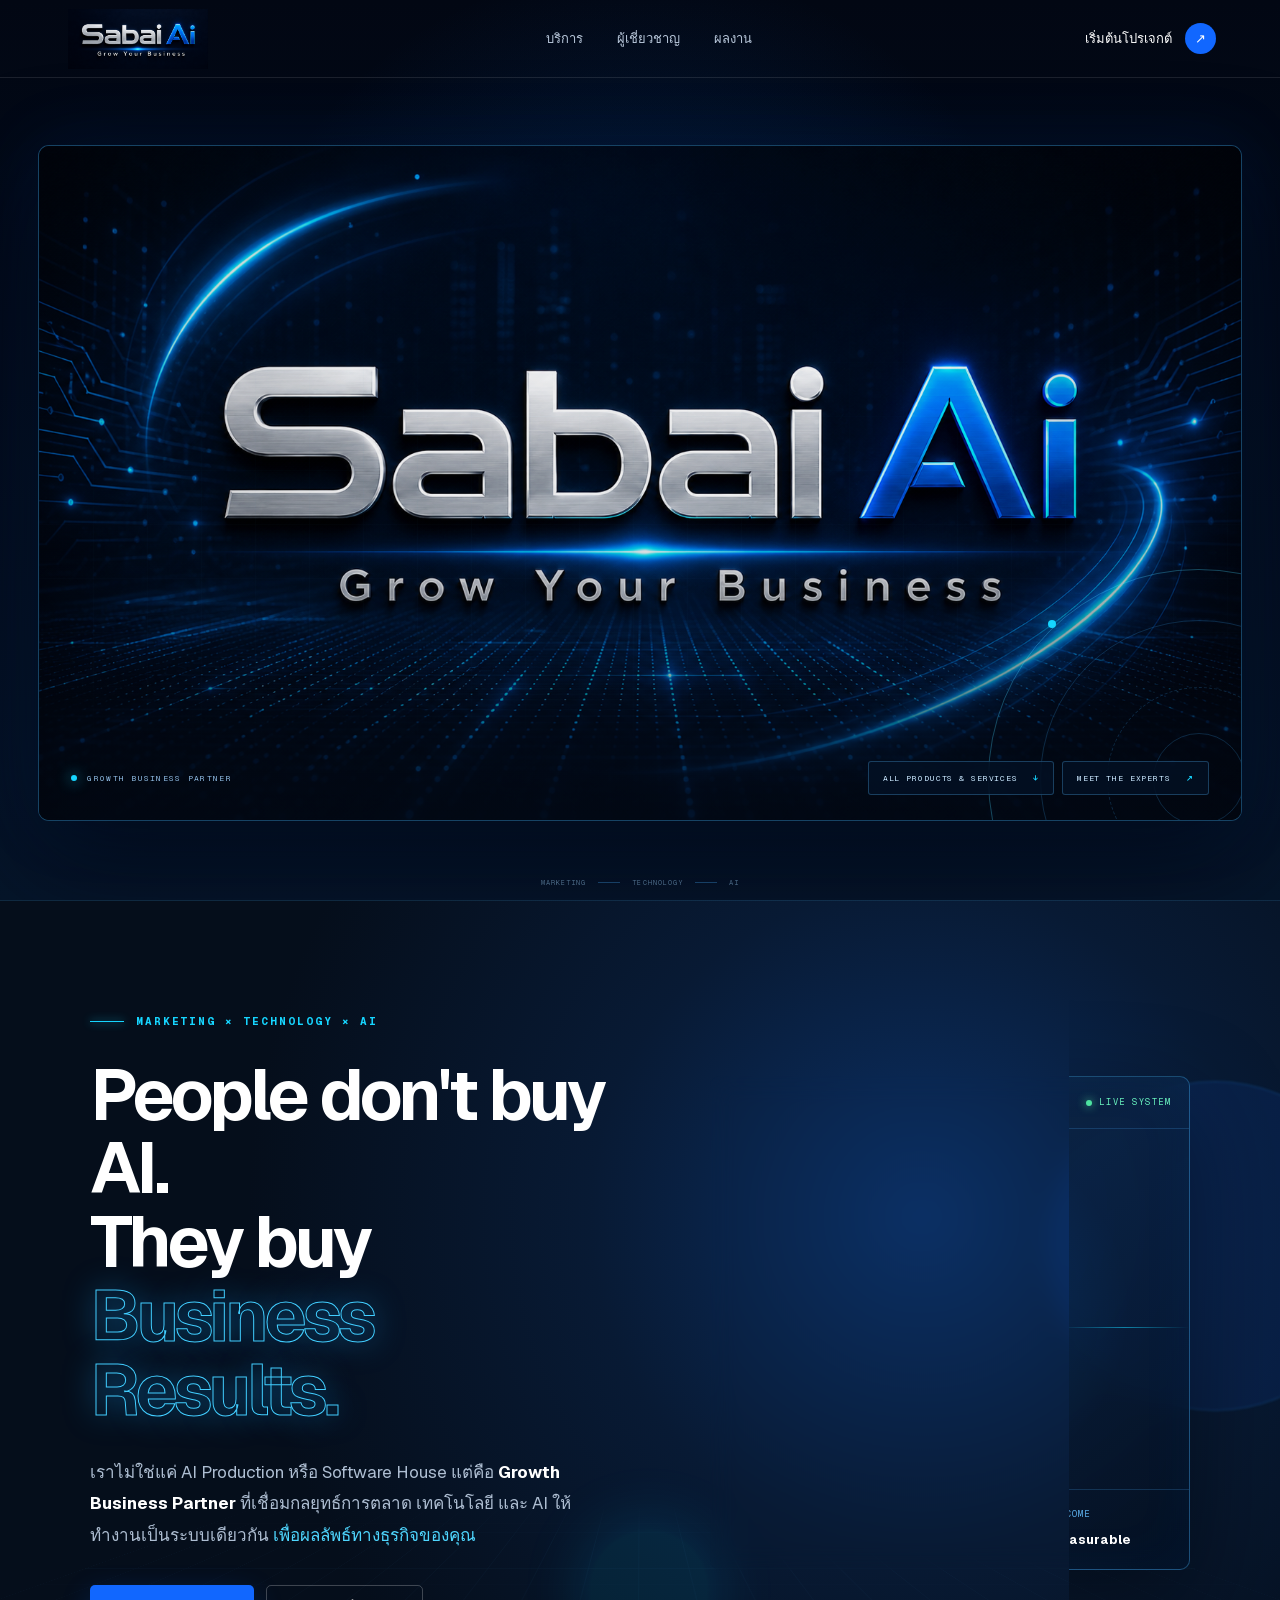
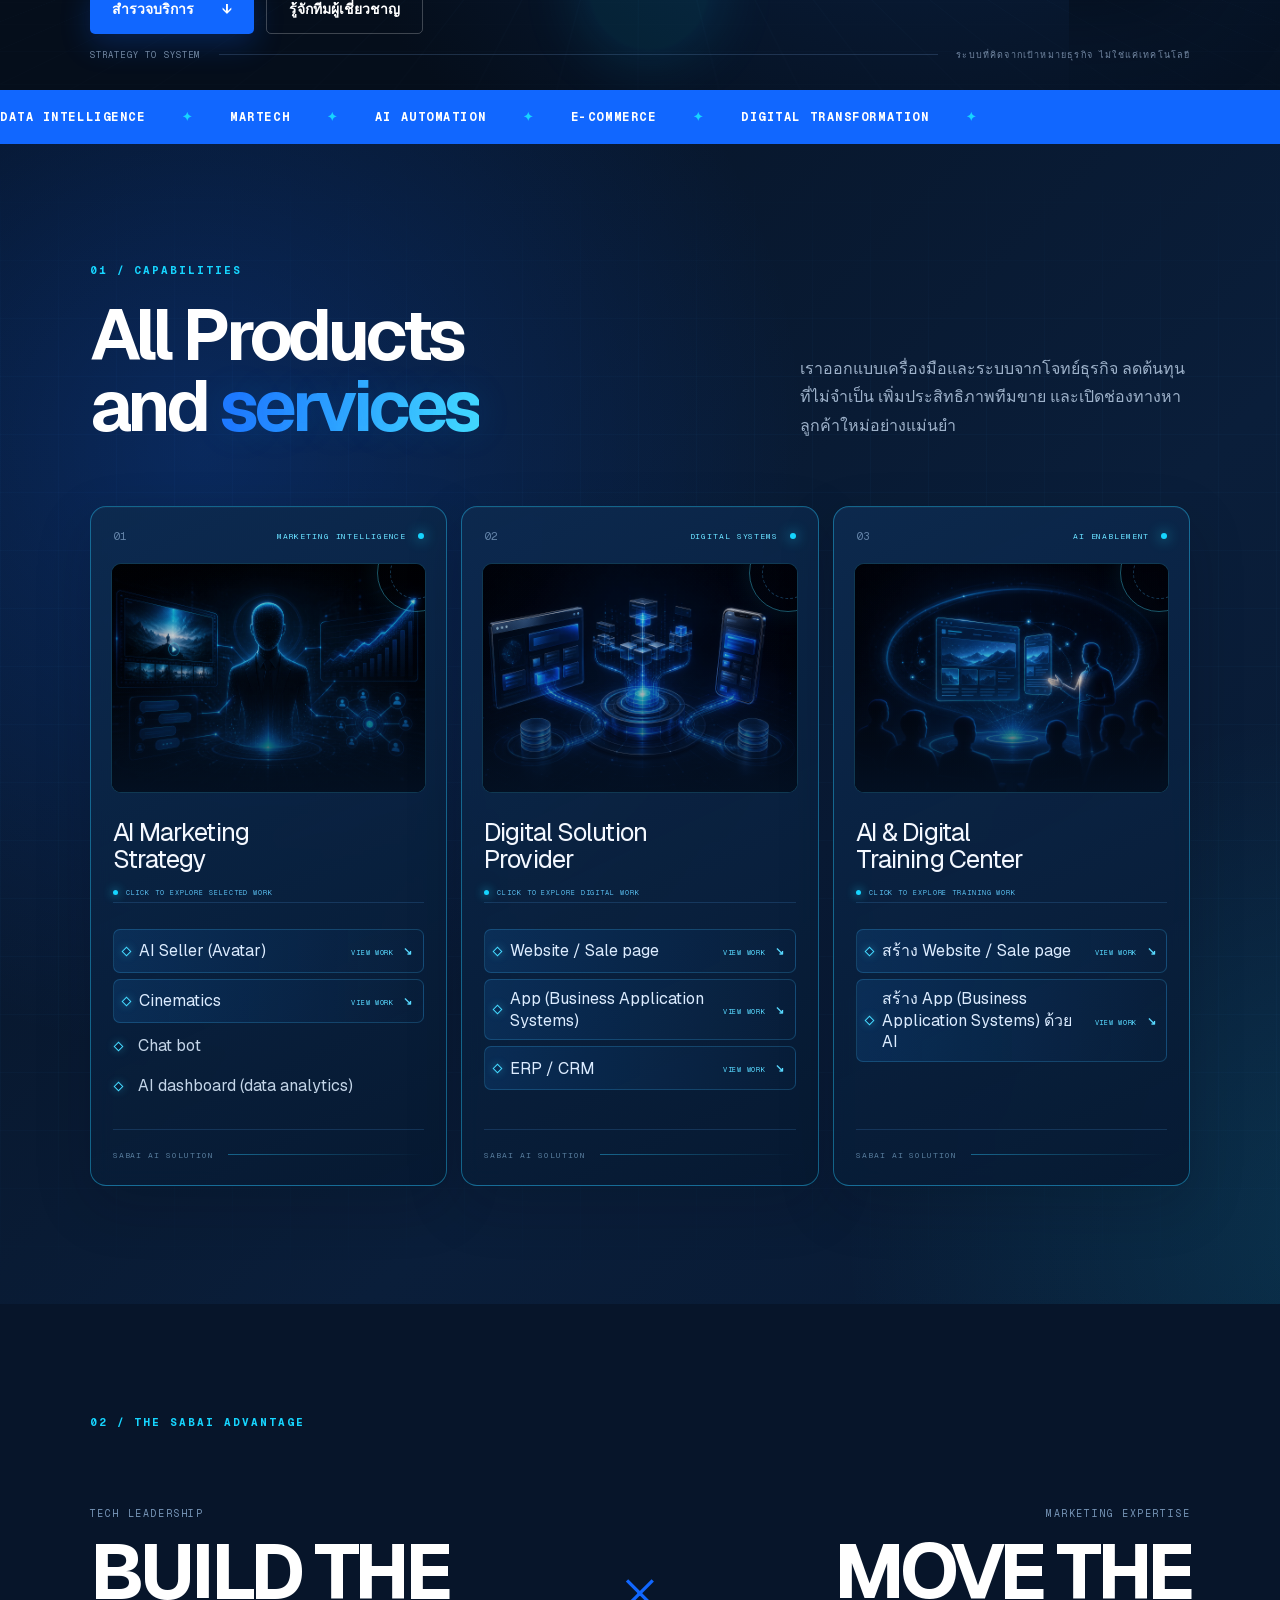
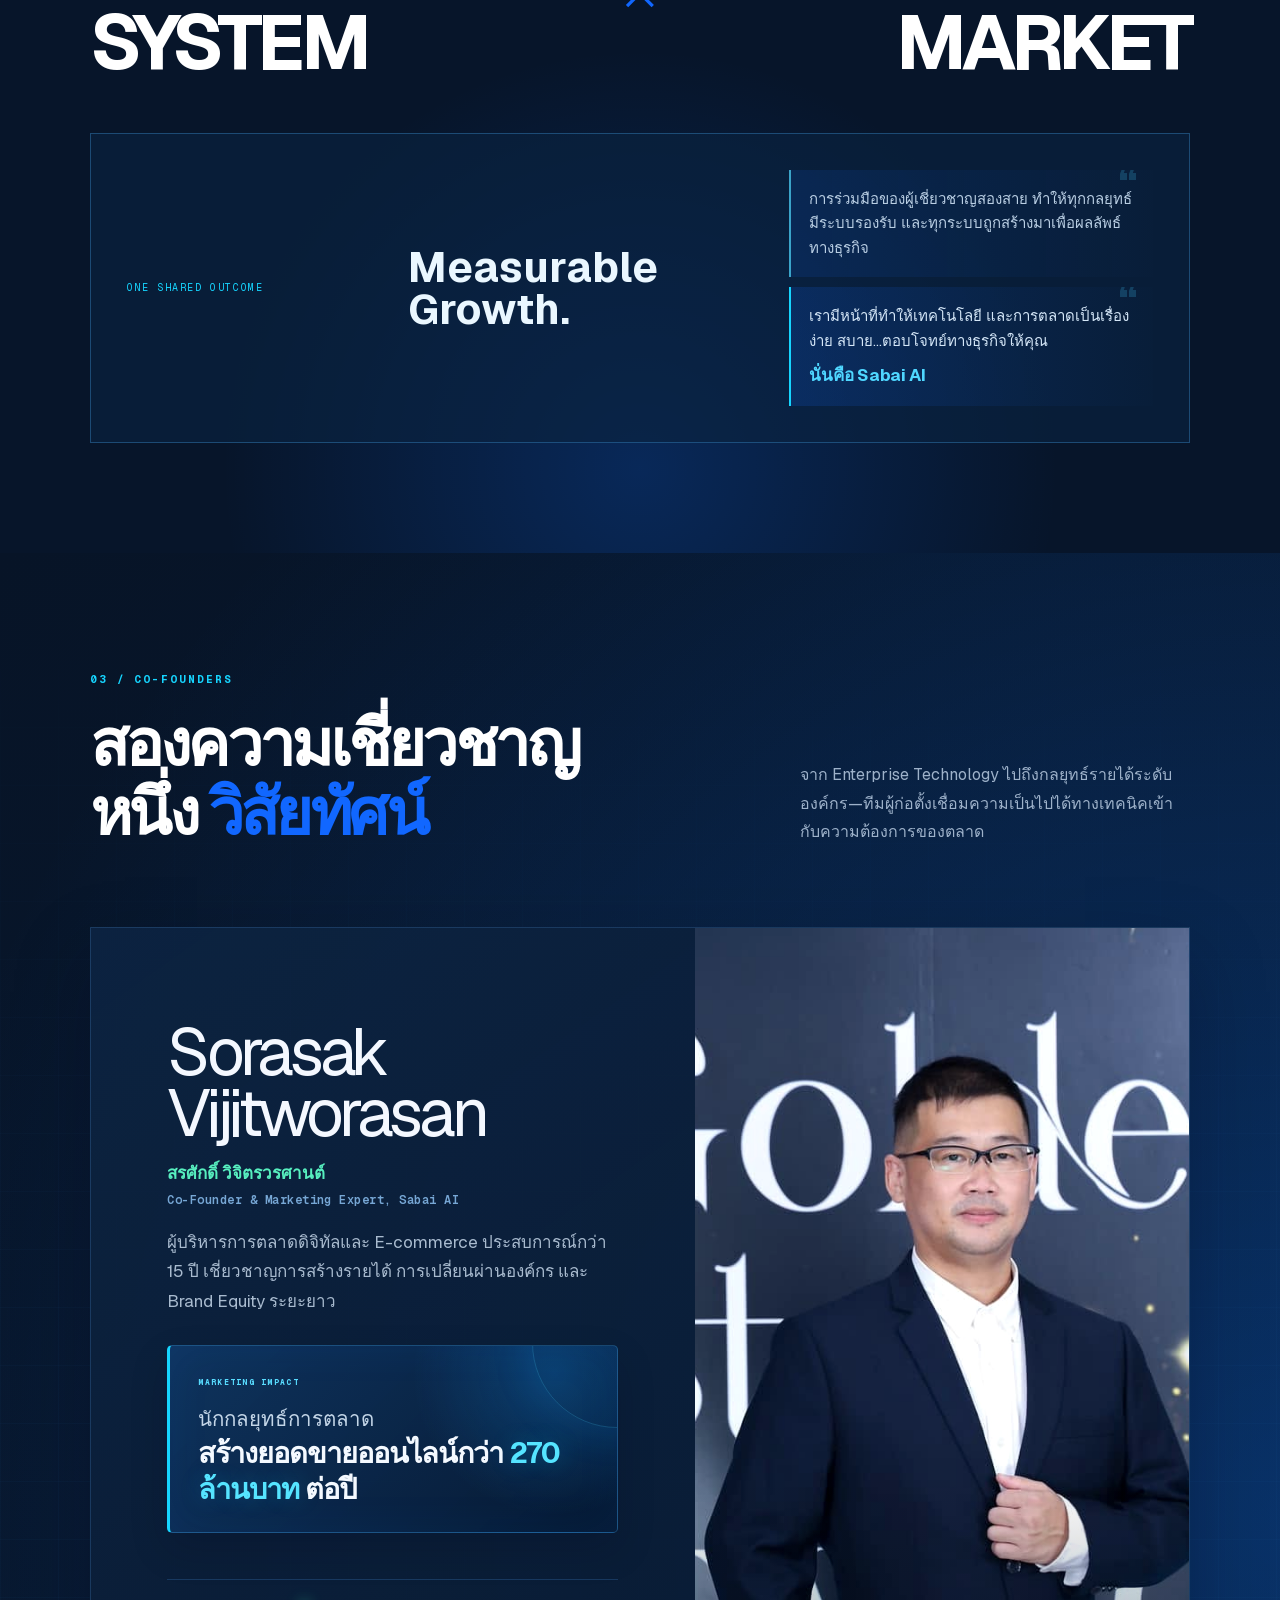
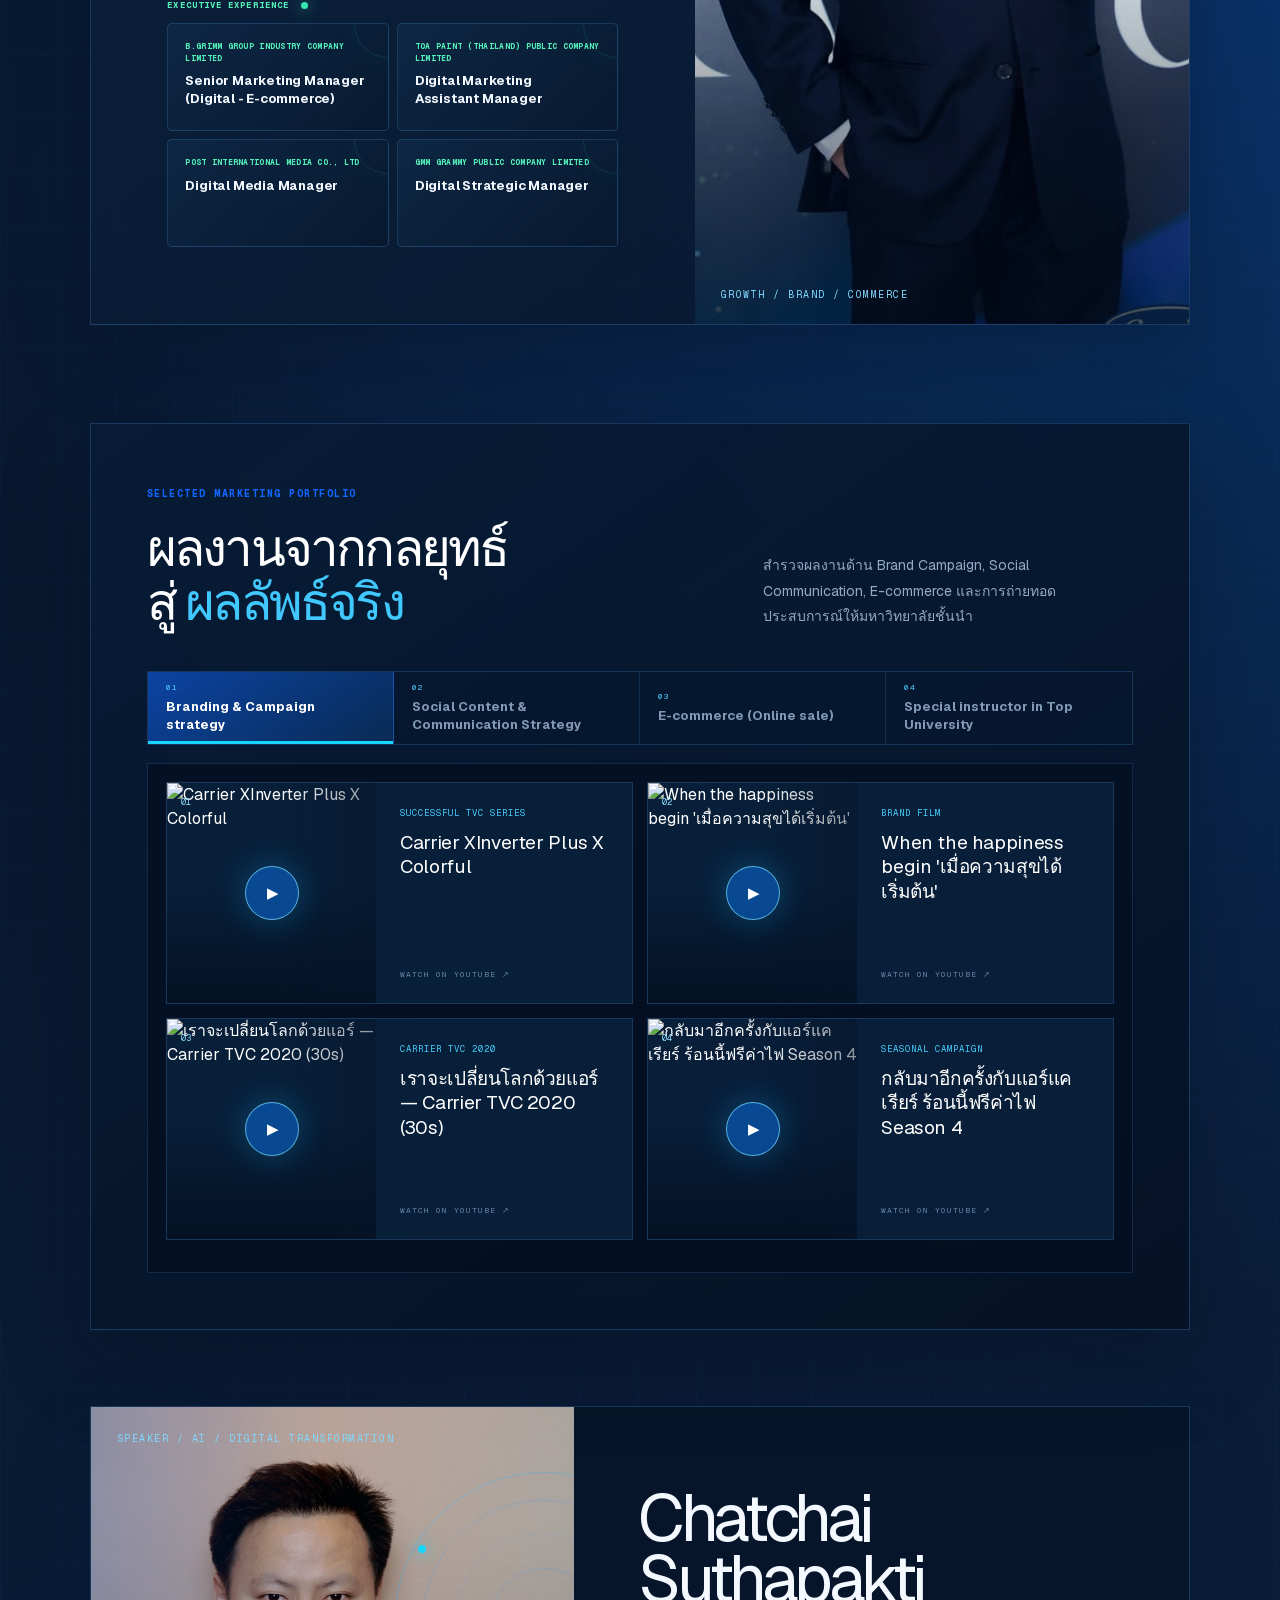
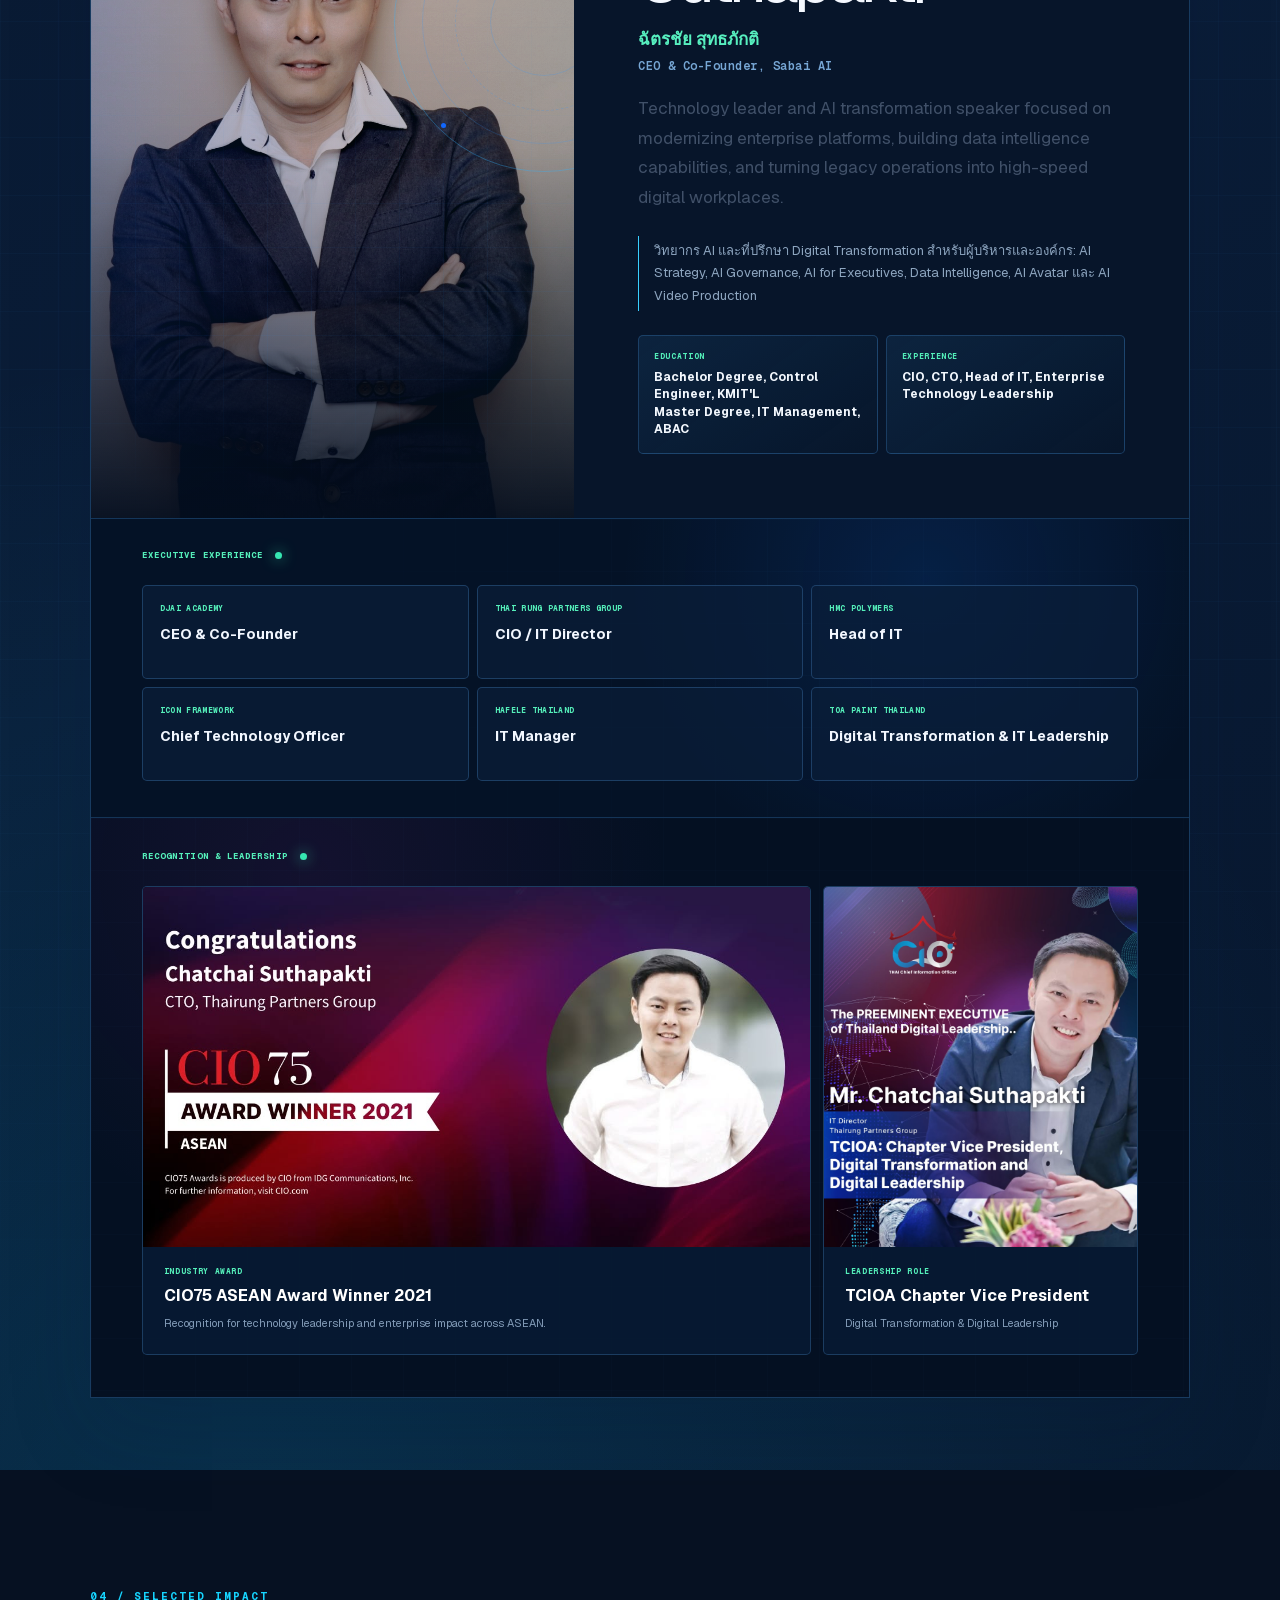
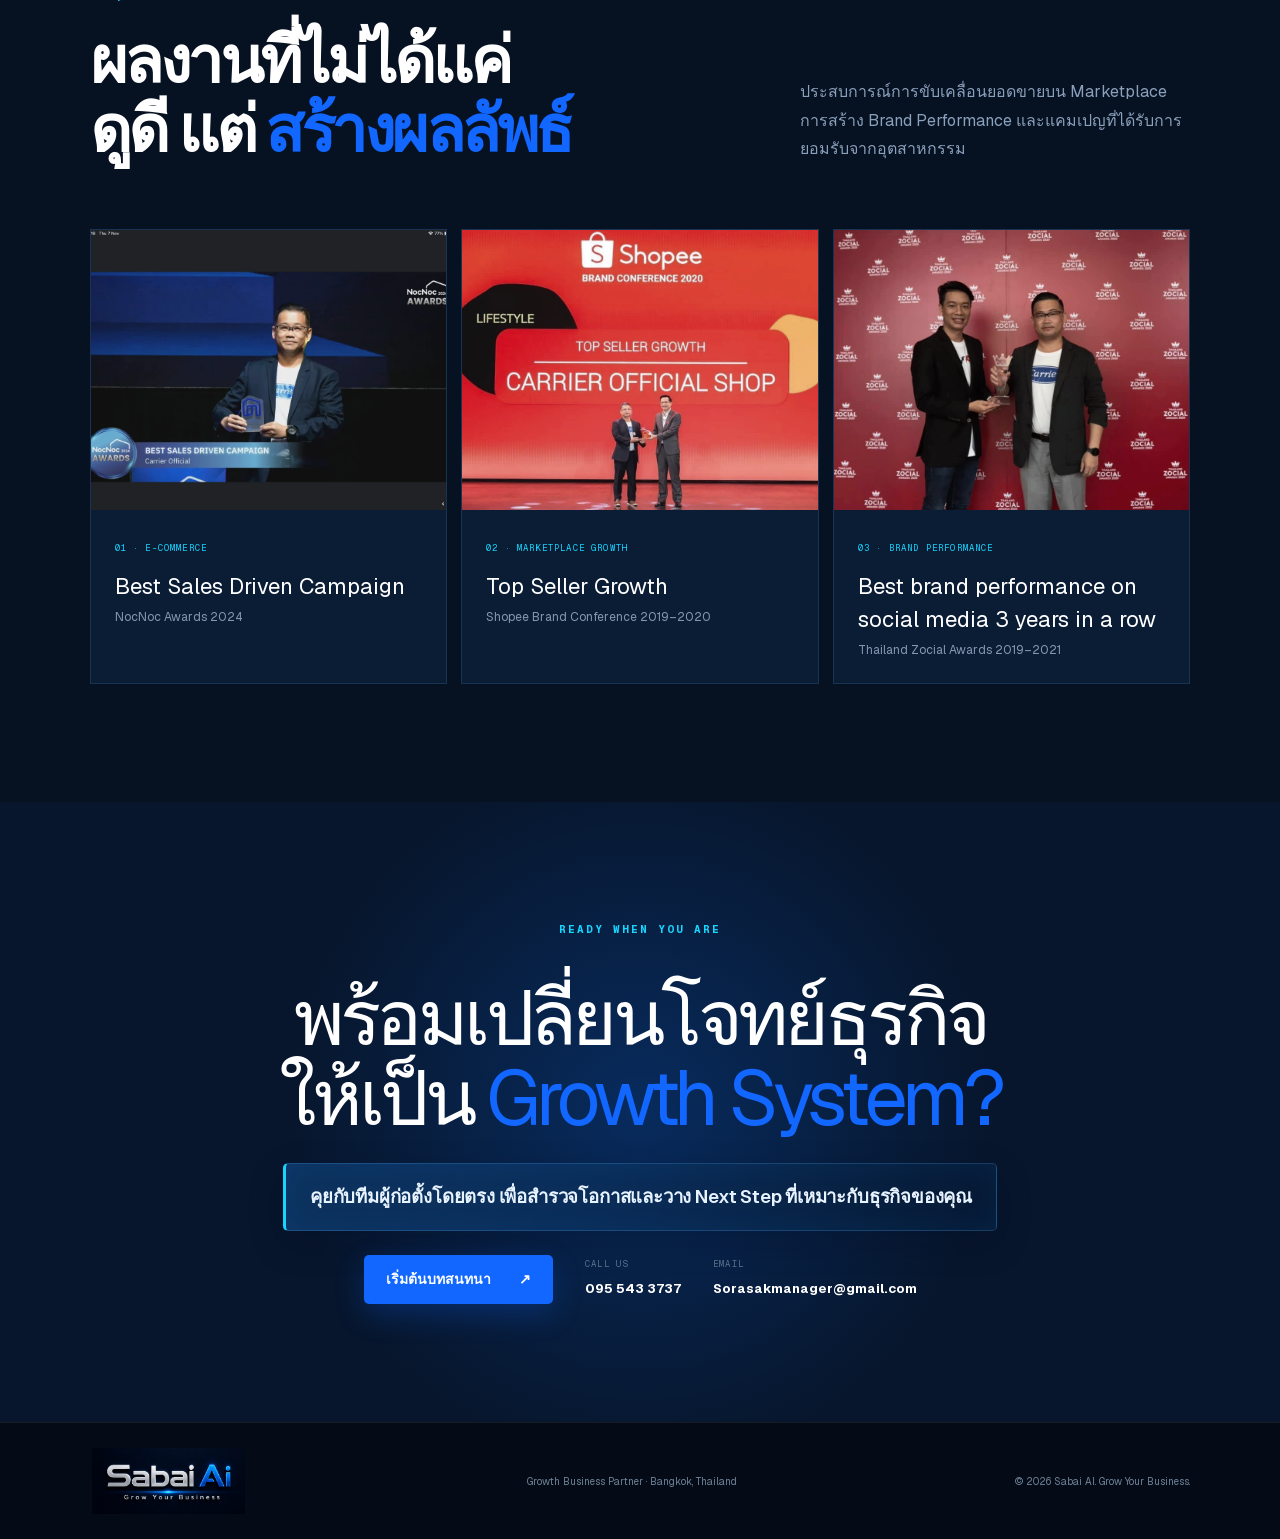
==== index.html @ 26bc3c8f "Publish initial static site" ====
<!DOCTYPE html><html lang="th"><head><meta charSet="utf-8"/><meta name="viewport" content="width=device-width, initial-scale=1"/><link rel="preload" href="/_next/static/media/797e433ab948586e-s.p.08e28id.o-okb.woff2" as="font" crossorigin="" type="font/woff2"/><link rel="preload" href="/_next/static/media/caa3a2e1cccd8315-s.p.09~u27dqhyhd6.woff2" as="font" crossorigin="" type="font/woff2"/><link rel="preload" as="image" href="/sabai-company-logo.png"/><link rel="preload" as="image" href="/sabai-hero-poster.png"/><link rel="preload" as="image" href="/chatchai-djai.jpg"/><link rel="preload" as="image" href="/sorasak-profile.jpg"/><link rel="preload" as="image" href="/award-nocnoc.jpg"/><link rel="preload" as="image" href="/award-shopee.jpg"/><link rel="preload" as="image" href="/award-zocial.jpg"/><link rel="stylesheet" href="/_next/static/chunks/14u4zm7g83ikf.css" data-precedence="next"/><link rel="preload" as="script" fetchPriority="low" href="/_next/static/chunks/0ht900cau6_ur.js"/><script src="/_next/static/chunks/0r8nt2o8muejo.js" async=""></script><script src="/_next/static/chunks/07lhk_q6pmm3r.js" async=""></script><script src="/_next/static/chunks/turbopack-05c8c~j12fn14.js" async=""></script><script src="/_next/static/chunks/0dbhjjzl8qfwv.js" async=""></script><script src="/_next/static/chunks/0esr81m3oyued.js" async=""></script><meta name="next-size-adjust" content=""/><title>Sabai AI | Growth Business Partner</title><meta name="description" content="ผสาน Marketing, Technology และ AI เพื่อเปลี่ยนไอเดียและข้อมูลให้เป็นการเติบโตที่วัดผลได้จริง"/><meta property="og:title" content="Sabai AI — Grow Your Business"/><meta property="og:description" content="Marketing × Technology × AI. One partner for measurable growth."/><meta property="og:locale" content="th_TH"/><meta property="og:image" content="https://sabai.dc365.online/og.png"/><meta property="og:image:width" content="1734"/><meta property="og:image:height" content="907"/><meta property="og:image:alt" content="Sabai AI — Grow Your Business"/><meta property="og:type" content="website"/><meta name="twitter:card" content="summary_large_image"/><meta name="twitter:title" content="Sabai AI — Grow Your Business"/><meta name="twitter:description" content="Marketing × Technology × AI. One partner for measurable growth."/><meta name="twitter:image" content="https://sabai.dc365.online/og.png"/><link rel="shortcut icon" href="/sabai-company-logo.png"/><link rel="icon" href="/sabai-company-logo.png"/><script src="/_next/static/chunks/03~yq9q893hmn.js" noModule=""></script></head><body class="geist_a71539c9-module__T19VSG__variable geist_mono_8d43a2aa-module__8Li5zG__variable"><div hidden=""><!--$--><!--/$--></div><main><header class="site-header"><a class="brand" href="#top" aria-label="Sabai AI home"><img class="brand-logo" src="/sabai-company-logo.png" alt="Sabai AI — Grow Your Business"/></a><nav aria-label="เมนูหลัก"><a href="#services">บริการ</a><a href="#founders">ผู้เชี่ยวชาญ</a><a href="#results">ผลงาน</a></nav><a class="header-cta" href="#contact">เริ่มต้นโปรเจกต์ <span>↗</span></a></header><section class="poster-hero" id="top" aria-labelledby="hero-title"><h1 class="sr-only" id="hero-title">Sabai AI — Grow Your Business</h1><div class="poster-frame"><img class="hero-poster-image" src="/sabai-hero-poster.png" alt="Sabai AI — Grow Your Business"/><div class="poster-grid" aria-hidden="true"></div><div class="poster-orbit" aria-hidden="true"><i></i><i></i><i></i></div><div class="poster-scan" aria-hidden="true"></div><div class="poster-meta"><span><i></i> GROWTH BUSINESS PARTNER</span><div class="poster-actions"><a href="#services">ALL PRODUCTS &amp; SERVICES <b>↓</b></a><a href="#founders">MEET THE EXPERTS <b>↗</b></a></div></div></div><div class="poster-status" aria-hidden="true"><span>MARKETING</span><i></i><span>TECHNOLOGY</span><i></i><span>AI</span></div></section><section class="hero story-hero" aria-labelledby="growth-story-title"><div class="hero-grid" aria-hidden="true"></div><div class="orb orb-one" aria-hidden="true"></div><div class="orb orb-two" aria-hidden="true"></div><div class="hero-copy"><div class="eyebrow"><i></i> MARKETING × TECHNOLOGY × AI</div><h2 class="hero-heading" id="growth-story-title">People don&#x27;t buy AI.<br/>They buy <em>Business Results.</em></h2><p>เราไม่ใช่แค่ AI Production หรือ Software House แต่คือ <strong>Growth Business Partner</strong> ที่เชื่อมกลยุทธ์การตลาด เทคโนโลยี และ AI ให้ทำงานเป็นระบบเดียวกัน <span>เพื่อผลลัพธ์ทางธุรกิจของคุณ</span></p><div class="hero-actions"><a class="button button-primary" href="#services">สำรวจบริการ <span>↓</span></a><a class="button button-ghost" href="#founders">รู้จักทีมผู้เชี่ยวชาญ</a></div></div><div class="growth-console" aria-label="ภาพรวมระบบการเติบโตของ Sabai AI"><div class="console-top"><span>GROWTH ENGINE</span><small><i></i> LIVE SYSTEM</small></div><div class="signal-map"><div class="map-copy"><small>BUSINESS SIGNAL</small><strong>Insight → Action</strong></div><div class="rings"><span></span><span></span><b>AI</b></div><div class="signal-line line-a"></div><div class="signal-line line-b"></div></div><div class="console-stats"><div><small>STRATEGY</small><strong>Data-led</strong></div><div><small>EXECUTION</small><strong>Automated</strong></div><div><small>OUTCOME</small><strong>Measurable</strong></div></div></div><div class="hero-foot"><span>STRATEGY TO SYSTEM</span><i></i><span>ระบบที่คิดจากเป้าหมายธุรกิจ ไม่ใช่แค่เทคโนโลยี</span></div></section><section class="ticker" aria-label="ความเชี่ยวชาญ"><div>DATA INTELLIGENCE <span>✦</span> MARTECH <span>✦</span> AI AUTOMATION <span>✦</span> E-COMMERCE <span>✦</span> DIGITAL TRANSFORMATION <span>✦</span></div></section><section class="section services" id="services"><div class="section-heading"><div><span class="section-index">01 / CAPABILITIES</span><h2 class="products-heading">All Products<br/>and <em>services</em></h2></div><p>เราออกแบบเครื่องมือและระบบจากโจทย์ธุรกิจ ลดต้นทุนที่ไม่จำเป็น เพิ่มประสิทธิภาพทีมขาย และเปิดช่องทางหาลูกค้าใหม่อย่างแม่นยำ</p></div><div class="service-grid"><article class="service-card solution-card"><div class="solution-top"><span class="card-no">01</span><small>MARKETING INTELLIGENCE</small><i aria-hidden="true"></i></div><div class="service-visual"><img src="/service-ai-marketing.png" alt="AI Marketing Strategy by Sabai AI" loading="lazy"/><span aria-hidden="true"></span><i aria-hidden="true"></i></div><h3><span>AI Marketing</span><span>Strategy</span></h3><span class="service-interaction-hint"><i aria-hidden="true"></i> CLICK TO EXPLORE <!-- -->SELECTED WORK</span><ul><li class="solution-interactive"><button type="button" aria-expanded="false" aria-controls="ai-marketing-showcase"><span>AI Seller (Avatar)</span><small>VIEW WORK <b aria-hidden="true">↘</b></small></button></li><li class="solution-interactive"><button type="button" aria-expanded="false" aria-controls="ai-marketing-showcase"><span>Cinematics</span><small>VIEW WORK <b aria-hidden="true">↘</b></small></button></li><li>Chat bot</li><li>AI dashboard (data analytics)</li></ul><div class="solution-foot"><span>SABAI AI SOLUTION</span><i aria-hidden="true"></i></div></article><article class="service-card solution-card"><div class="solution-top"><span class="card-no">02</span><small>DIGITAL SYSTEMS</small><i aria-hidden="true"></i></div><div class="service-visual"><img src="/service-business-systems.png" alt="Digital Solution Provider by Sabai AI" loading="lazy"/><span aria-hidden="true"></span><i aria-hidden="true"></i></div><h3><span>Digital Solution</span><span>Provider</span></h3><span class="service-interaction-hint"><i aria-hidden="true"></i> CLICK TO EXPLORE <!-- -->DIGITAL WORK</span><ul><li class="solution-interactive"><button type="button" aria-expanded="false" aria-controls="ai-marketing-showcase"><span>Website / Sale page</span><small>VIEW WORK <b aria-hidden="true">↘</b></small></button></li><li class="solution-interactive"><button type="button" aria-expanded="false" aria-controls="ai-marketing-showcase"><span>App (Business Application Systems)</span><small>VIEW WORK <b aria-hidden="true">↘</b></small></button></li><li class="solution-interactive"><button type="button" aria-expanded="false" aria-controls="ai-marketing-showcase"><span>ERP / CRM</span><small>VIEW WORK <b aria-hidden="true">↘</b></small></button></li></ul><div class="solution-foot"><span>SABAI AI SOLUTION</span><i aria-hidden="true"></i></div></article><article class="service-card solution-card"><div class="solution-top"><span class="card-no">03</span><small>AI ENABLEMENT</small><i aria-hidden="true"></i></div><div class="service-visual"><img src="/service-ai-training.png" alt="AI &amp; Digital Training Center by Sabai AI" loading="lazy"/><span aria-hidden="true"></span><i aria-hidden="true"></i></div><h3><span>AI &amp; Digital</span><span>Training Center</span></h3><span class="service-interaction-hint"><i aria-hidden="true"></i> CLICK TO EXPLORE <!-- -->TRAINING WORK</span><ul><li class="solution-interactive"><button type="button" aria-expanded="false" aria-controls="ai-marketing-showcase"><span>สร้าง Website / Sale page</span><small>VIEW WORK <b aria-hidden="true">↘</b></small></button></li><li class="solution-interactive"><button type="button" aria-expanded="false" aria-controls="ai-marketing-showcase"><span>สร้าง App (Business Application Systems) ด้วย AI</span><small>VIEW WORK <b aria-hidden="true">↘</b></small></button></li></ul><div class="solution-foot"><span>SABAI AI SOLUTION</span><i aria-hidden="true"></i></div></article></div></section><section class="fusion-section"><div class="fusion-inner"><span class="section-index">02 / THE SABAI ADVANTAGE</span><div class="fusion-title"><div><small>TECH LEADERSHIP</small><strong>BUILD THE<br/>SYSTEM</strong></div><b>×</b><div><small>MARKETING EXPERTISE</small><strong>MOVE THE<br/>MARKET</strong></div></div><div class="fusion-result"><span>ONE SHARED OUTCOME</span><strong>Measurable<br/>Growth.</strong><p><span class="collaboration-note">การร่วมมือของผู้เชี่ยวชาญสองสาย ทำให้ทุกกลยุทธ์มีระบบรองรับ และทุกระบบถูกสร้างมาเพื่อผลลัพธ์ทางธุรกิจ</span><span class="sabai-promise">เรามีหน้าที่ทำให้เทคโนโลยี และการตลาดเป็นเรื่องง่าย สบาย...ตอบโจทย์ทางธุรกิจให้คุณ<b>นั่นคือ Sabai AI</b></span></p></div></div></section><section class="section founders" id="founders"><div class="section-heading compact"><div><span class="section-index">03 / CO-FOUNDERS</span><h2>สองความเชี่ยวชาญ<br/>หนึ่ง <em>วิสัยทัศน์</em></h2></div><p>จาก Enterprise Technology ไปถึงกลยุทธ์รายได้ระดับองค์กร—ทีมผู้ก่อตั้งเชื่อมความเป็นไปได้ทางเทคนิคเข้ากับความต้องการของตลาด</p></div><article class="founder-card tech-founder tech-profile-card"><div class="founder-photo chatchai-photo"><img class="cover-image" src="/chatchai-djai.jpg" alt="คุณฉัตรชัย สุทธภักติ ผู้ร่วมก่อตั้ง Sabai AI และ CEO ของ DJAI Academy"/><div class="tech-orbit" aria-hidden="true"><i></i><i></i><i></i></div><span class="photo-label">SPEAKER / AI / DIGITAL TRANSFORMATION</span></div><div class="founder-copy tech-copy"><h3 class="speaker-name">Chatchai<br/>Suthapakti</h3><p class="speaker-thai">ฉัตรชัย สุทธภักติ</p><p class="tech-position">CEO &amp; Co-Founder, Sabai AI</p><p class="lead">Technology leader and AI transformation speaker focused on modernizing enterprise platforms, building data intelligence capabilities, and turning legacy operations into high-speed digital workplaces.</p><p class="speaker-summary">วิทยากร AI และที่ปรึกษา Digital Transformation สำหรับผู้บริหารและองค์กร: AI Strategy, AI Governance, AI for Executives, Data Intelligence, AI Avatar และ AI Video Production</p><div class="speaker-facts"><article><small>EDUCATION</small><strong>Bachelor Degree, Control Engineer, KMIT&#x27;L<br/>Master Degree, IT Management, ABAC</strong></article><article><small>EXPERIENCE</small><strong>CIO, CTO, Head of IT, Enterprise Technology Leadership</strong></article></div></div><div class="chatchai-experience chatchai-experience-inline" aria-label="Executive Experience"><div class="detail-label"><span>EXECUTIVE EXPERIENCE</span><i aria-hidden="true"></i></div><div class="chatchai-experience-grid"><article><small>DJAI ACADEMY</small><strong>CEO &amp; Co-Founder</strong></article><article><small>THAI RUNG PARTNERS GROUP</small><strong>CIO / IT Director</strong></article><article><small>HMC POLYMERS</small><strong>Head of IT</strong></article><article><small>ICON FRAMEWORK</small><strong>Chief Technology Officer</strong></article><article><small>HAFELE THAILAND</small><strong>IT Manager</strong></article><article><small>TOA PAINT THAILAND</small><strong>Digital Transformation &amp; IT Leadership</strong></article></div></div><div class="chatchai-recognition chatchai-recognition-inline" aria-label="Recognition and Leadership"><div class="detail-label"><span>RECOGNITION &amp; LEADERSHIP</span><i aria-hidden="true"></i></div><div class="recognition-grid"><figure><div class="recognition-image"><img src="/chatchai-cio75-award.jpg" alt="CIO75 ASEAN Award Winner 2021 recognition for Chatchai Suthapakti" loading="lazy"/></div><figcaption><small>INDUSTRY AWARD</small><strong>CIO75 ASEAN Award Winner 2021</strong><p>Recognition for technology leadership and enterprise impact across ASEAN.</p></figcaption></figure><figure><div class="recognition-image"><img src="/chatchai-tcioa-leadership.jpg" alt="Chatchai Suthapakti as TCIOA Chapter Vice President" loading="lazy"/></div><figcaption><small>LEADERSHIP ROLE</small><strong>TCIOA Chapter Vice President</strong><p>Digital Transformation &amp; Digital Leadership</p></figcaption></figure></div></div></article><article class="founder-card marketing-founder"><div class="founder-copy"><h3 class="speaker-name">Sorasak<br/>Vijitworasan</h3><p class="speaker-thai">สรศักดิ์ วิจิตรวรศานต์</p><p class="tech-position">Co-Founder &amp; Marketing Expert, Sabai AI</p><p class="lead">ผู้บริหารการตลาดดิจิทัลและ E-commerce ประสบการณ์กว่า 15 ปี เชี่ยวชาญการสร้างรายได้ การเปลี่ยนผ่านองค์กร และ Brand Equity ระยะยาว</p><div class="marketing-achievement"><span>MARKETING IMPACT</span><p>นักกลยุทธ์การตลาด</p><strong>สร้างยอดขายออนไลน์กว่า <em>270 ล้านบาท</em> ต่อปี</strong></div><div class="marketing-experience" aria-label="Executive Experience"><div class="experience-heading"><span>EXECUTIVE EXPERIENCE</span><i aria-hidden="true"></i></div><div class="experience-grid"><article><small>B.GRIMM GROUP INDUSTRY COMPANY LIMITED</small><strong>Senior Marketing Manager<br/>(Digital - E-commerce)</strong></article><article><small>TOA PAINT (THAILAND) PUBLIC COMPANY LIMITED</small><strong>Digital Marketing<br/>Assistant Manager</strong></article><article><small>POST INTERNATIONAL MEDIA CO., LTD</small><strong>Digital Media Manager</strong></article><article><small>GMM GRAMMY PUBLIC COMPANY LIMITED</small><strong>Digital Strategic Manager</strong></article></div></div></div><div class="founder-photo sorasak-photo"><img class="cover-image" src="/sorasak-profile.jpg" alt="คุณสรศักดิ์ วิจิตรวรศานต์"/><span class="photo-label">GROWTH / BRAND / COMMERCE</span></div></article><section class="marketing-portfolio" aria-labelledby="marketing-portfolio-title"><div class="portfolio-heading"><div><span class="role">SELECTED MARKETING PORTFOLIO</span><h3 id="marketing-portfolio-title">ผลงานจากกลยุทธ์<br/>สู่ <em>ผลลัพธ์จริง</em></h3></div><p>สำรวจผลงานด้าน Brand Campaign, Social Communication, E-commerce และการถ่ายทอดประสบการณ์ให้มหาวิทยาลัยชั้นนำ</p></div><div class="portfolio-tabs" role="tablist" aria-label="ผลงานของคุณสรศักดิ์"><button type="button" role="tab" id="portfolio-tab-branding" aria-controls="portfolio-panel-branding" aria-selected="true" class="active"><span>0<!-- -->1</span><strong>Branding &amp; Campaign strategy</strong><small>Branding</small></button><button type="button" role="tab" id="portfolio-tab-social" aria-controls="portfolio-panel-social" aria-selected="false" class=""><span>0<!-- -->2</span><strong>Social Content &amp; Communication Strategy</strong><small>Social Content</small></button><button type="button" role="tab" id="portfolio-tab-commerce" aria-controls="portfolio-panel-commerce" aria-selected="false" class=""><span>0<!-- -->3</span><strong>E-commerce (Online sale)</strong><small>E-commerce</small></button><button type="button" role="tab" id="portfolio-tab-instructor" aria-controls="portfolio-panel-instructor" aria-selected="false" class=""><span>0<!-- -->4</span><strong>Special instructor in Top University</strong><small>Instructor</small></button></div><div class="portfolio-panel portfolio-panel-branding" role="tabpanel" id="portfolio-panel-branding" aria-labelledby="portfolio-tab-branding"><div class="video-grid"><a class="video-card" href="https://www.youtube.com/watch?v=4arqCC7h9pU" target="_blank" rel="noreferrer"><div class="video-cover"><img src="https://i.ytimg.com/vi/4arqCC7h9pU/hqdefault.jpg" alt="Carrier XInverter Plus X Colorful" loading="lazy"/><span class="play-button" aria-hidden="true">▶</span><small>0<!-- -->1</small></div><div class="video-copy"><span>Successful TVC series</span><h4>Carrier XInverter Plus X Colorful</h4><p>WATCH ON YOUTUBE ↗</p></div></a><a class="video-card" href="https://www.youtube.com/watch?v=kmU0dl2__a8" target="_blank" rel="noreferrer"><div class="video-cover"><img src="https://i.ytimg.com/vi/kmU0dl2__a8/hqdefault.jpg" alt="When the happiness begin &#x27;เมื่อความสุขได้เริ่มต้น&#x27;" loading="lazy"/><span class="play-button" aria-hidden="true">▶</span><small>0<!-- -->2</small></div><div class="video-copy"><span>Brand Film</span><h4>When the happiness begin &#x27;เมื่อความสุขได้เริ่มต้น&#x27;</h4><p>WATCH ON YOUTUBE ↗</p></div></a><a class="video-card" href="https://www.youtube.com/watch?v=Y_2j8W2d57E" target="_blank" rel="noreferrer"><div class="video-cover"><img src="https://i.ytimg.com/vi/Y_2j8W2d57E/hqdefault.jpg" alt="เราจะเปลี่ยนโลกด้วยแอร์ — Carrier TVC 2020 (30s)" loading="lazy"/><span class="play-button" aria-hidden="true">▶</span><small>0<!-- -->3</small></div><div class="video-copy"><span>Carrier TVC 2020</span><h4>เราจะเปลี่ยนโลกด้วยแอร์ — Carrier TVC 2020 (30s)</h4><p>WATCH ON YOUTUBE ↗</p></div></a><a class="video-card" href="https://www.youtube.com/watch?v=OmjLizM3EyQ" target="_blank" rel="noreferrer"><div class="video-cover"><img src="https://i.ytimg.com/vi/OmjLizM3EyQ/hqdefault.jpg" alt="กลับมาอีกครั้งกับแอร์แคเรียร์ ร้อนนี้ฟรีค่าไฟ Season 4" loading="lazy"/><span class="play-button" aria-hidden="true">▶</span><small>0<!-- -->4</small></div><div class="video-copy"><span>Seasonal Campaign</span><h4>กลับมาอีกครั้งกับแอร์แคเรียร์ ร้อนนี้ฟรีค่าไฟ Season 4</h4><p>WATCH ON YOUTUBE ↗</p></div></a></div></div></section></section><section class="results-section" id="results"><div class="section results-inner"><div class="section-heading light"><div><span class="section-index">04 / SELECTED IMPACT</span><h2>ผลงานที่ไม่ได้แค่<br/>ดูดี แต่ <em>สร้างผลลัพธ์</em></h2></div><p>ประสบการณ์การขับเคลื่อนยอดขายบน Marketplace การสร้าง Brand Performance และแคมเปญที่ได้รับการยอมรับจากอุตสาหกรรม</p></div><div class="result-grid"><article class="result-card"><div class="result-image"><img class="cover-image" src="/award-nocnoc.jpg" alt="Best Sales Driven Campaign"/></div><div class="result-copy"><span>0<!-- -->1<!-- --> · <!-- -->E-commerce</span><h3>Best Sales Driven Campaign</h3><p>NocNoc Awards 2024</p></div></article><article class="result-card"><div class="result-image"><img class="cover-image" src="/award-shopee.jpg" alt="Top Seller Growth"/></div><div class="result-copy"><span>0<!-- -->2<!-- --> · <!-- -->Marketplace Growth</span><h3>Top Seller Growth</h3><p>Shopee Brand Conference 2019–2020</p></div></article><article class="result-card"><div class="result-image"><img class="cover-image" src="/award-zocial.jpg" alt="Best brand performance on social media 3 years in a row"/></div><div class="result-copy"><span>0<!-- -->3<!-- --> · <!-- -->Brand Performance</span><h3>Best brand performance on social media 3 years in a row</h3><p>Thailand Zocial Awards 2019–2021</p></div></article></div></div></section><section class="cta-section" id="contact"><div class="cta-glow" aria-hidden="true"></div><span class="section-index">READY WHEN YOU ARE</span><h2>พร้อมเปลี่ยนโจทย์ธุรกิจ<br/>ให้เป็น <em>Growth System?</em></h2><p>คุยกับทีมผู้ก่อตั้งโดยตรง เพื่อสำรวจโอกาสและวาง Next Step ที่เหมาะกับธุรกิจของคุณ</p><div class="contact-actions"><a class="button button-primary" href="https://www.facebook.com/messages/t/61592907334089" target="_blank" rel="noopener noreferrer">เริ่มต้นบทสนทนา <span>↗</span></a><a class="contact-line" href="tel:+66955433737"><small>CALL US</small><strong>095 543 3737</strong></a><a class="contact-line" href="mailto:Sorasakmanager@gmail.com"><small>EMAIL</small><strong>Sorasakmanager@gmail.com</strong></a></div></section><footer><a class="brand" href="#top" aria-label="Sabai AI home"><img class="brand-logo" src="/sabai-company-logo.png" alt="Sabai AI — Grow Your Business"/></a><p>Growth Business Partner · Bangkok, Thailand</p><p>© 2026 Sabai AI. Grow Your Business.</p></footer></main><!--$--><!--/$--><script src="/_next/static/chunks/0ht900cau6_ur.js" id="_R_" async=""></script><script>(self.__next_f=self.__next_f||[]).push([0])</script><script>self.__next_f.push([1,"1:\"$Sreact.fragment\"\n2:I[39756,[\"/_next/static/chunks/0dbhjjzl8qfwv.js\"],\"default\"]\n3:I[37457,[\"/_next/static/chunks/0dbhjjzl8qfwv.js\"],\"default\"]\n4:I[47257,[\"/_next/static/chunks/0dbhjjzl8qfwv.js\"],\"ClientPageRoot\"]\n5:I[31713,[\"/_next/static/chunks/0dbhjjzl8qfwv.js\",\"/_next/static/chunks/0esr81m3oyued.js\"],\"default\"]\n8:I[97367,[\"/_next/static/chunks/0dbhjjzl8qfwv.js\"],\"OutletBoundary\"]\n9:\"$Sreact.suspense\"\nb:I[97367,[\"/_next/static/chunks/0dbhjjzl8qfwv.js\"],\"ViewportBoundary\"]\nd:I[97367,[\"/_next/static/chunks/0dbhjjzl8qfwv.js\"],\"MetadataBoundary\"]\nf:I[68027,[\"/_next/static/chunks/0dbhjjzl8qfwv.js\"],\"default\",1]\n:HL[\"/_next/static/chunks/14u4zm7g83ikf.css\",\"style\"]\n:HL[\"/_next/static/media/797e433ab948586e-s.p.08e28id.o-okb.woff2\",\"font\",{\"crossOrigin\":\"\",\"type\":\"font/woff2\"}]\n:HL[\"/_next/static/media/caa3a2e1cccd8315-s.p.09~u27dqhyhd6.woff2\",\"font\",{\"crossOrigin\":\"\",\"type\":\"font/woff2\"}]\n"])</script><script>self.__next_f.push([1,"0:{\"P\":null,\"c\":[\"\",\"\"],\"q\":\"\",\"i\":false,\"f\":[[[\"\",{\"children\":[\"__PAGE__\",{}]},\"$undefined\",\"$undefined\",16],[[\"$\",\"$1\",\"c\",{\"children\":[[[\"$\",\"link\",\"0\",{\"rel\":\"stylesheet\",\"href\":\"/_next/static/chunks/14u4zm7g83ikf.css\",\"precedence\":\"next\",\"crossOrigin\":\"$undefined\",\"nonce\":\"$undefined\"}],[\"$\",\"script\",\"script-0\",{\"src\":\"/_next/static/chunks/0dbhjjzl8qfwv.js\",\"async\":true,\"nonce\":\"$undefined\"}]],[\"$\",\"html\",null,{\"lang\":\"th\",\"children\":[\"$\",\"body\",null,{\"className\":\"geist_a71539c9-module__T19VSG__variable geist_mono_8d43a2aa-module__8Li5zG__variable\",\"children\":[\"$\",\"$L2\",null,{\"parallelRouterKey\":\"children\",\"error\":\"$undefined\",\"errorStyles\":\"$undefined\",\"errorScripts\":\"$undefined\",\"template\":[\"$\",\"$L3\",null,{}],\"templateStyles\":\"$undefined\",\"templateScripts\":\"$undefined\",\"notFound\":[[[\"$\",\"title\",null,{\"children\":\"404: This page could not be found.\"}],[\"$\",\"div\",null,{\"style\":{\"fontFamily\":\"system-ui,\\\"Segoe UI\\\",Roboto,Helvetica,Arial,sans-serif,\\\"Apple Color Emoji\\\",\\\"Segoe UI Emoji\\\"\",\"height\":\"100vh\",\"textAlign\":\"center\",\"display\":\"flex\",\"flexDirection\":\"column\",\"alignItems\":\"center\",\"justifyContent\":\"center\"},\"children\":[\"$\",\"div\",null,{\"children\":[[\"$\",\"style\",null,{\"dangerouslySetInnerHTML\":{\"__html\":\"body{color:#000;background:#fff;margin:0}.next-error-h1{border-right:1px solid rgba(0,0,0,.3)}@media (prefers-color-scheme:dark){body{color:#fff;background:#000}.next-error-h1{border-right:1px solid rgba(255,255,255,.3)}}\"}}],[\"$\",\"h1\",null,{\"className\":\"next-error-h1\",\"style\":{\"display\":\"inline-block\",\"margin\":\"0 20px 0 0\",\"padding\":\"0 23px 0 0\",\"fontSize\":24,\"fontWeight\":500,\"verticalAlign\":\"top\",\"lineHeight\":\"49px\"},\"children\":404}],[\"$\",\"div\",null,{\"style\":{\"display\":\"inline-block\"},\"children\":[\"$\",\"h2\",null,{\"style\":{\"fontSize\":14,\"fontWeight\":400,\"lineHeight\":\"49px\",\"margin\":0},\"children\":\"This page could not be found.\"}]}]]}]}]],[]],\"forbidden\":\"$undefined\",\"unauthorized\":\"$undefined\"}]}]}]]}],{\"children\":[[\"$\",\"$1\",\"c\",{\"children\":[[\"$\",\"$L4\",null,{\"Component\":\"$5\",\"serverProvidedParams\":{\"searchParams\":{},\"params\":{},\"promises\":[\"$@6\",\"$@7\"]}}],[[\"$\",\"script\",\"script-0\",{\"src\":\"/_next/static/chunks/0esr81m3oyued.js\",\"async\":true,\"nonce\":\"$undefined\"}]],[\"$\",\"$L8\",null,{\"children\":[\"$\",\"$9\",null,{\"name\":\"Next.MetadataOutlet\",\"children\":\"$@a\"}]}]]}],{},null,false,null]},null,false,null],[\"$\",\"$1\",\"h\",{\"children\":[null,[\"$\",\"$Lb\",null,{\"children\":\"$Lc\"}],[\"$\",\"div\",null,{\"hidden\":true,\"children\":[\"$\",\"$Ld\",null,{\"children\":[\"$\",\"$9\",null,{\"name\":\"Next.Metadata\",\"children\":\"$Le\"}]}]}],[\"$\",\"meta\",null,{\"name\":\"next-size-adjust\",\"content\":\"\"}]]}],false]],\"m\":\"$undefined\",\"G\":[\"$f\",[[\"$\",\"link\",\"0\",{\"rel\":\"stylesheet\",\"href\":\"/_next/static/chunks/14u4zm7g83ikf.css\",\"precedence\":\"next\",\"crossOrigin\":\"$undefined\",\"nonce\":\"$undefined\"}]]],\"S\":true,\"h\":null,\"s\":\"$undefined\",\"l\":\"$undefined\",\"p\":\"$undefined\",\"d\":\"$undefined\",\"b\":\"1drpWRvojI21s7t1bgKV4\"}\n"])</script><script>self.__next_f.push([1,"6:{}\n7:\"$0:f:0:1:1:children:0:props:children:0:props:serverProvidedParams:params\"\n"])</script><script>self.__next_f.push([1,"c:[[\"$\",\"meta\",\"0\",{\"charSet\":\"utf-8\"}],[\"$\",\"meta\",\"1\",{\"name\":\"viewport\",\"content\":\"width=device-width, initial-scale=1\"}]]\n"])</script><script>self.__next_f.push([1,"10:I[27201,[\"/_next/static/chunks/0dbhjjzl8qfwv.js\"],\"IconMark\"]\na:null\n"])</script><script>self.__next_f.push([1,"e:[[\"$\",\"title\",\"0\",{\"children\":\"Sabai AI | Growth Business Partner\"}],[\"$\",\"meta\",\"1\",{\"name\":\"description\",\"content\":\"ผสาน Marketing, Technology และ AI เพื่อเปลี่ยนไอเดียและข้อมูลให้เป็นการเติบโตที่วัดผลได้จริง\"}],[\"$\",\"meta\",\"2\",{\"property\":\"og:title\",\"content\":\"Sabai AI — Grow Your Business\"}],[\"$\",\"meta\",\"3\",{\"property\":\"og:description\",\"content\":\"Marketing × Technology × AI. One partner for measurable growth.\"}],[\"$\",\"meta\",\"4\",{\"property\":\"og:locale\",\"content\":\"th_TH\"}],[\"$\",\"meta\",\"5\",{\"property\":\"og:image\",\"content\":\"https://sabai.dc365.online/og.png\"}],[\"$\",\"meta\",\"6\",{\"property\":\"og:image:width\",\"content\":\"1734\"}],[\"$\",\"meta\",\"7\",{\"property\":\"og:image:height\",\"content\":\"907\"}],[\"$\",\"meta\",\"8\",{\"property\":\"og:image:alt\",\"content\":\"Sabai AI — Grow Your Business\"}],[\"$\",\"meta\",\"9\",{\"property\":\"og:type\",\"content\":\"website\"}],[\"$\",\"meta\",\"10\",{\"name\":\"twitter:card\",\"content\":\"summary_large_image\"}],[\"$\",\"meta\",\"11\",{\"name\":\"twitter:title\",\"content\":\"Sabai AI — Grow Your Business\"}],[\"$\",\"meta\",\"12\",{\"name\":\"twitter:description\",\"content\":\"Marketing × Technology × AI. One partner for measurable growth.\"}],[\"$\",\"meta\",\"13\",{\"name\":\"twitter:image\",\"content\":\"https://sabai.dc365.online/og.png\"}],[\"$\",\"link\",\"14\",{\"rel\":\"shortcut icon\",\"href\":\"/sabai-company-logo.png\"}],[\"$\",\"link\",\"15\",{\"rel\":\"icon\",\"href\":\"/sabai-company-logo.png\"}],[\"$\",\"$L10\",\"16\",{}]]\n"])</script></body></html>
---- _next/static/chunks/14u4zm7g83ikf.css ----
@font-face{font-family:Geist;font-style:normal;font-weight:100 900;font-display:swap;src:url(../media/fef07dbb0973bf53-s.12tyk43_3sh9u.woff2)format("woff2");unicode-range:U+460-52F,U+1C80-1C8A,U+20B4,U+2DE0-2DFF,U+A640-A69F,U+FE2E-FE2F}@font-face{font-family:Geist;font-style:normal;font-weight:100 900;font-display:swap;src:url(../media/8a480f0b521d4e75-s.0jzbimsg8vl84.woff2)format("woff2");unicode-range:U+301,U+400-45F,U+490-491,U+4B0-4B1,U+2116}@font-face{font-family:Geist;font-style:normal;font-weight:100 900;font-display:swap;src:url(../media/53b9e256198e5412-s.0-wfv7uh4i7h9.woff2)format("woff2");unicode-range:U+102-103,U+110-111,U+128-129,U+168-169,U+1A0-1A1,U+1AF-1B0,U+300-301,U+303-304,U+308-309,U+323,U+329,U+1EA0-1EF9,U+20AB}@font-face{font-family:Geist;font-style:normal;font-weight:100 900;font-display:swap;src:url(../media/7178b3e590c64307-s.0nx0ww8fni_q3.woff2)format("woff2");unicode-range:U+100-2BA,U+2BD-2C5,U+2C7-2CC,U+2CE-2D7,U+2DD-2FF,U+304,U+308,U+329,U+1D00-1DBF,U+1E00-1E9F,U+1EF2-1EFF,U+2020,U+20A0-20AB,U+20AD-20C4,U+2113,U+2C60-2C7F,U+A720-A7FF}@font-face{font-family:Geist;font-style:normal;font-weight:100 900;font-display:swap;src:url(../media/caa3a2e1cccd8315-s.p.09~u27dqhyhd6.woff2)format("woff2");unicode-range:U+??,U+131,U+152-153,U+2BB-2BC,U+2C6,U+2DA,U+2DC,U+304,U+308,U+329,U+2000-206F,U+20AC,U+2122,U+2191,U+2193,U+2212,U+2215,U+FEFF,U+FFFD}@font-face{font-family:Geist Fallback;src:local(Arial);ascent-override:95.94%;descent-override:28.16%;line-gap-override:0.0%;size-adjust:104.76%}.geist_a71539c9-module__T19VSG__className{font-family:Geist,Geist Fallback;font-style:normal}.geist_a71539c9-module__T19VSG__variable{--font-geist-sans:"Geist", "Geist Fallback"}
@font-face{font-family:Geist Mono;font-style:normal;font-weight:100 900;font-display:swap;src:url(../media/5ce348bf30bf5439-s.0zgw-jeven.3w.woff2)format("woff2");unicode-range:U+460-52F,U+1C80-1C8A,U+20B4,U+2DE0-2DFF,U+A640-A69F,U+FE2E-FE2F}@font-face{font-family:Geist Mono;font-style:normal;font-weight:100 900;font-display:swap;src:url(../media/4fa387ec64143e14-s.0wkzw~je483f-.woff2)format("woff2");unicode-range:U+301,U+400-45F,U+490-491,U+4B0-4B1,U+2116}@font-face{font-family:Geist Mono;font-style:normal;font-weight:100 900;font-display:swap;src:url(../media/6306c77e7c8268e4-s.0rhz0arwfsn~5.woff2)format("woff2");unicode-range:U+2000-2001,U+2004-2008,U+200A,U+23B8-23BD,U+2500-259F}@font-face{font-family:Geist Mono;font-style:normal;font-weight:100 900;font-display:swap;src:url(../media/7d817b4c03b0c5f1-s.0l76wvqk9d84w.woff2)format("woff2");unicode-range:U+102-103,U+110-111,U+128-129,U+168-169,U+1A0-1A1,U+1AF-1B0,U+300-301,U+303-304,U+308-309,U+323,U+329,U+1EA0-1EF9,U+20AB}@font-face{font-family:Geist Mono;font-style:normal;font-weight:100 900;font-display:swap;src:url(../media/bbc41e54d2fcbd21-s.0k4k9394f2q-k.woff2)format("woff2");unicode-range:U+100-2BA,U+2BD-2C5,U+2C7-2CC,U+2CE-2D7,U+2DD-2FF,U+304,U+308,U+329,U+1D00-1DBF,U+1E00-1E9F,U+1EF2-1EFF,U+2020,U+20A0-20AB,U+20AD-20C4,U+2113,U+2C60-2C7F,U+A720-A7FF}@font-face{font-family:Geist Mono;font-style:normal;font-weight:100 900;font-display:swap;src:url(../media/797e433ab948586e-s.p.08e28id.o-okb.woff2)format("woff2");unicode-range:U+??,U+131,U+152-153,U+2BB-2BC,U+2C6,U+2DA,U+2DC,U+304,U+308,U+329,U+2000-206F,U+20AC,U+2122,U+2191,U+2193,U+2212,U+2215,U+FEFF,U+FFFD}@font-face{font-family:Geist Mono Fallback;src:local(Arial);ascent-override:74.67%;descent-override:21.92%;line-gap-override:0.0%;size-adjust:134.59%}.geist_mono_8d43a2aa-module__8Li5zG__className{font-family:Geist Mono,Geist Mono Fallback;font-style:normal}.geist_mono_8d43a2aa-module__8Li5zG__variable{--font-geist-mono:"Geist Mono", "Geist Mono Fallback"}
@layer theme{:root,:host{--font-sans:ui-sans-serif, system-ui, sans-serif, "Apple Color Emoji", "Segoe UI Emoji", "Segoe UI Symbol", "Noto Color Emoji";--font-mono:ui-monospace, SFMono-Regular, Menlo, Monaco, Consolas, "Liberation Mono", "Courier New", monospace;--spacing:.25rem;--default-font-family:var(--font-sans);--default-mono-font-family:var(--font-mono)}}@layer base{*,:after,:before,::backdrop{box-sizing:border-box;border:0 solid;margin:0;padding:0}::file-selector-button{box-sizing:border-box;border:0 solid;margin:0;padding:0}html,:host{-webkit-text-size-adjust:100%;tab-size:4;line-height:1.5;font-family:var(--default-font-family,ui-sans-serif, system-ui, sans-serif, "Apple Color Emoji", "Segoe UI Emoji", "Segoe UI Symbol", "Noto Color Emoji");font-feature-settings:var(--default-font-feature-settings,normal);font-variation-settings:var(--default-font-variation-settings,normal);-webkit-tap-highlight-color:transparent}hr{height:0;color:inherit;border-top-width:1px}abbr:where([title]){-webkit-text-decoration:underline dotted;text-decoration:underline dotted}h1,h2,h3,h4,h5,h6{font-size:inherit;font-weight:inherit}a{color:inherit;-webkit-text-decoration:inherit;-webkit-text-decoration:inherit;-webkit-text-decoration:inherit;-webkit-text-decoration:inherit;text-decoration:inherit}b,strong{font-weight:bolder}code,kbd,samp,pre{font-family:var(--default-mono-font-family,ui-monospace, SFMono-Regular, Menlo, Monaco, Consolas, "Liberation Mono", "Courier New", monospace);font-feature-settings:var(--default-mono-font-feature-settings,normal);font-variation-settings:var(--default-mono-font-variation-settings,normal);font-size:1em}small{font-size:80%}sub,sup{vertical-align:baseline;font-size:75%;line-height:0;position:relative}sub{bottom:-.25em}sup{top:-.5em}table{text-indent:0;border-color:inherit;border-collapse:collapse}:-moz-focusring{outline:auto}progress{vertical-align:baseline}summary{display:list-item}ol,ul,menu{list-style:none}img,svg,video,canvas,audio,iframe,embed,object{vertical-align:middle;display:block}img,video{max-width:100%;height:auto}button,input,select,optgroup,textarea{font:inherit;font-feature-settings:inherit;font-variation-settings:inherit;letter-spacing:inherit;color:inherit;opacity:1;background-color:#0000;border-radius:0}::file-selector-button{font:inherit;font-feature-settings:inherit;font-variation-settings:inherit;letter-spacing:inherit;color:inherit;opacity:1;background-color:#0000;border-radius:0}:where(select:is([multiple],[size])) optgroup{font-weight:bolder}:where(select:is([multiple],[size])) optgroup option{padding-inline-start:20px}::file-selector-button{margin-inline-end:4px}::placeholder{opacity:1}@supports (not ((-webkit-appearance:-apple-pay-button))) or (contain-intrinsic-size:1px){::placeholder{color:currentColor}@supports (color:color-mix(in lab, red, red)){::placeholder{color:color-mix(in oklab, currentcolor 50%, transparent)}}}textarea{resize:vertical}::-webkit-search-decoration{-webkit-appearance:none}::-webkit-date-and-time-value{min-height:1lh;text-align:inherit}::-webkit-datetime-edit{display:inline-flex}::-webkit-datetime-edit-fields-wrapper{padding:0}::-webkit-datetime-edit{padding-block:0}::-webkit-datetime-edit-year-field{padding-block:0}::-webkit-datetime-edit-month-field{padding-block:0}::-webkit-datetime-edit-day-field{padding-block:0}::-webkit-datetime-edit-hour-field{padding-block:0}::-webkit-datetime-edit-minute-field{padding-block:0}::-webkit-datetime-edit-second-field{padding-block:0}::-webkit-datetime-edit-millisecond-field{padding-block:0}::-webkit-datetime-edit-meridiem-field{padding-block:0}::-webkit-calendar-picker-indicator{line-height:1}:-moz-ui-invalid{box-shadow:none}button,input:where([type=button],[type=reset],[type=submit]){appearance:button}::file-selector-button{appearance:button}::-webkit-inner-spin-button{height:auto}::-webkit-outer-spin-button{height:auto}[hidden]:where(:not([hidden=until-found])){display:none!important}}@layer components;@layer utilities{.sr-only{clip-path:inset(50%);white-space:nowrap;border-width:0;width:1px;height:1px;margin:-1px;padding:0;position:absolute;overflow:hidden}.relative{position:relative}.static{position:static}.start{inset-inline-start:var(--spacing)}.block{display:block}.contents{display:contents}.table{display:table}}:root{--ink:#06101f;--navy:#07152a;--blue:#1167ff;--cyan:#16d5ff;--ice:#e9f5ff;--paper:#f4f7fb;--white:#fff;--muted:#66758b;--line:#0d24451f}*{box-sizing:border-box}html{scroll-behavior:smooth}body{color:var(--ink);background:var(--paper);font-family:var(--font-geist-sans), "Noto Sans Thai", "Leelawadee UI", Arial, sans-serif;margin:0;overflow-x:hidden}a{color:inherit;text-decoration:none}img{display:block}.cover-image{width:100%;height:100%;position:absolute;inset:0}button,a{-webkit-tap-highlight-color:transparent}em{color:var(--blue);font-style:normal}.site-header{z-index:10;color:#fff;border-bottom:1px solid #ffffff1a;justify-content:space-between;align-items:center;height:78px;padding:0 clamp(24px,5vw,84px);display:flex;position:absolute;inset:0 0 auto}.brand{flex:none;align-items:center;display:flex}.brand-logo{object-fit:contain;width:148px;height:60px}.site-header nav{color:#b9c8db;gap:34px;font-size:13px;display:flex}.site-header nav a{transition:color .2s}.site-header nav a:hover{color:#fff}.header-cta{align-items:center;gap:13px;font-size:13px;display:flex}.header-cta span{background:var(--blue);border-radius:50%;place-items:center;width:31px;height:31px;display:grid}.hero{color:#fff;background:radial-gradient(circle at 72% 40%,#0b3065 0,#081a34 32%,#050e1b 65%);grid-template-columns:1.05fr .95fr;align-items:center;gap:clamp(40px,7vw,110px);min-height:840px;padding:180px clamp(24px,7vw,120px) 56px;display:grid;position:relative;overflow:hidden}.hero-grid{opacity:.16;transform-origin:bottom;background-image:linear-gradient(#33aaff38 1px,#0000 1px),linear-gradient(90deg,#33aaff38 1px,#0000 1px);background-size:58px 58px;position:absolute;inset:0;transform:perspective(600px)rotateX(62deg)scale(1.4)translateY(18%);-webkit-mask-image:linear-gradient(#0000,#000 30%,#0000 92%);mask-image:linear-gradient(#0000,#000 30%,#0000 92%)}.orb{filter:blur(1px);pointer-events:none;border-radius:50%;position:absolute}.orb-one{background:#1666ff1a;border:1px solid #2b9eff33;width:330px;height:330px;top:180px;right:-100px}.orb-two{background:#00d0ff14;width:120px;height:120px;bottom:40px;left:46%;box-shadow:0 0 70px #00beff33}.hero-copy,.growth-console{z-index:2;position:relative}.eyebrow,.section-index{font-family:var(--font-geist-mono), monospace;letter-spacing:.18em;font-size:11px;font-weight:700}.eyebrow{color:var(--cyan);align-items:center;gap:12px;margin-bottom:28px;display:flex}.eyebrow i{background:var(--cyan);width:34px;height:1px;box-shadow:0 0 9px var(--cyan)}.hero h1,.hero-heading{letter-spacing:-.055em;margin:0;font-size:clamp(52px,5.6vw,86px);font-weight:650;line-height:1.03}.hero h1 em,.hero-heading em{color:#0000;-webkit-text-stroke:1px #42ceff;text-shadow:0 0 32px #19a7ff59;font-style:normal}.hero-copy>p{color:#aebed2;max-width:635px;margin:30px 0 34px;font-size:17px;line-height:1.85}.hero-copy strong{color:#fff}.hero-copy>p>span{color:#4fd7ff}.hero-actions{flex-wrap:wrap;gap:12px;display:flex}.button{border-radius:5px;justify-content:center;align-items:center;gap:28px;min-height:49px;padding:0 22px;font-size:14px;font-weight:650;transition:transform .2s,box-shadow .2s,background .2s;display:inline-flex}.button:hover{transform:translateY(-2px)}.button-primary{color:#fff;background:var(--blue);box-shadow:0 10px 30px #0e63ff3d}.button-primary:hover{box-shadow:0 14px 35px #0e63ff66}.button-ghost{color:#fff;border:1px solid #ffffff3b}.button-ghost:hover{background:#ffffff0f}.growth-console{-webkit-backdrop-filter:blur(12px);backdrop-filter:blur(12px);background:linear-gradient(145deg,#0f2c52c2,#030e1dbd);border:1px solid #44b4ff59;border-radius:10px;animation:7s ease-in-out infinite float;overflow:hidden;box-shadow:0 35px 100px #00000073,inset 0 0 55px #1675ff0f}.console-top{height:52px;font-family:var(--font-geist-mono), monospace;letter-spacing:.14em;color:#d7e9ff;border-bottom:1px solid #4badff33;justify-content:space-between;align-items:center;padding:0 18px;font-size:11px;display:flex}.console-top small{color:#69f3bf;align-items:center;gap:7px;display:flex}.console-top i{background:#4de3a0;border-radius:50%;width:6px;height:6px;box-shadow:0 0 10px #4de3a0}.signal-map{background:radial-gradient(circle,#0084ff24,#0000 60%);height:360px;position:relative;overflow:hidden}.map-copy{flex-direction:column;gap:7px;display:flex;position:absolute;top:28px;left:28px}.map-copy small{color:#54bfff;font:10px var(--font-geist-mono), monospace;letter-spacing:.14em}.map-copy strong{font-size:20px}.rings{place-items:center;width:220px;height:220px;display:grid;position:absolute;top:52%;left:50%;transform:translate(-50%,-50%)}.rings:before,.rings:after,.rings span{content:"";border:1px solid #42beff4d;border-radius:50%;position:absolute}.rings:before{border-top-color:var(--cyan);border-bottom-style:dashed;animation:14s linear infinite spin;inset:0}.rings:after{border-left-color:var(--blue);border-right-style:dashed;animation:10s linear infinite reverse spin;inset:26px}.rings span{inset:58px;box-shadow:inset 0 0 40px #197bff26}.rings b{letter-spacing:-.06em;color:#e8f6ff;text-shadow:0 0 24px #168cff;font-size:42px}.signal-line{background:linear-gradient(90deg, transparent, var(--cyan), transparent);opacity:.55;height:1px;position:absolute}.line-a{width:calc(50% - 110px);top:55%;left:0}.line-b{width:calc(50% - 110px);top:55%;right:0}.console-stats{border-top:1px solid #4badff33;grid-template-columns:repeat(3,1fr);display:grid}.console-stats div{border-right:1px solid #4badff2e;padding:18px}.console-stats div:last-child{border:0}.console-stats small{font:9px var(--font-geist-mono), monospace;color:#5caeea;letter-spacing:.11em;margin-bottom:7px;display:block}.console-stats strong{font-size:13px}.hero-foot{z-index:2;font:9px var(--font-geist-mono), monospace;letter-spacing:.13em;color:#7287a2;align-items:center;gap:18px;display:flex;position:absolute;bottom:28px;left:clamp(24px,7vw,120px);right:clamp(24px,7vw,120px)}.hero-foot i{background:#6891c240;flex:1;height:1px}.story-hero{border-top:1px solid #44b4ff29;min-height:780px;padding-top:112px}.sr-only{clip:rect(0,0,0,0)!important;white-space:nowrap!important;border:0!important;width:1px!important;height:1px!important;margin:-1px!important;padding:0!important;position:absolute!important;overflow:hidden!important}.poster-hero{isolation:isolate;background:#020812;place-items:center;min-height:100vh;padding:104px clamp(18px,3vw,54px) 38px;display:grid;position:relative;overflow:hidden}.poster-hero:before{content:"";z-index:-1;background:radial-gradient(circle at 50% 42%,#0964d53d,#0000 50%),linear-gradient(#020713,#05152a);animation:14s ease-in-out infinite alternate ambientMesh;position:absolute;inset:0}.poster-frame{aspect-ratio:16/9;isolation:isolate;background:#020813;border:1px solid #3eb5ff57;border-radius:11px;width:min(100%,1660px);max-height:calc(100vh - 154px);position:relative;overflow:hidden;box-shadow:0 35px 100px #00040fb8,0 0 70px #0c6fff1f,inset 0 0 0 1px #ffffff06}.poster-frame:after{content:"";z-index:2;pointer-events:none;background:linear-gradient(#0208130f 55%,#020915ad 100%),radial-gradient(circle,#0000 45%,#00050f40);position:absolute;inset:0}.hero-poster-image{z-index:0;object-fit:cover;width:100%;height:100%;animation:12s ease-in-out infinite alternate posterBreathe;position:absolute;inset:0}.poster-grid{z-index:1;pointer-events:none;opacity:.14;background-image:linear-gradient(#39b8ff29 1px,#0000 1px),linear-gradient(90deg,#39b8ff29 1px,#0000 1px);background-size:54px 54px;animation:22s linear infinite gridTravel;position:absolute;inset:0;-webkit-mask-image:linear-gradient(#0000 12%,#000 72%,#0000);mask-image:linear-gradient(#0000 12%,#000 72%,#0000)}.poster-orbit{z-index:3;aspect-ratio:1;pointer-events:none;border:1px solid #45d8ff4d;border-radius:50%;width:35%;animation:26s linear infinite spin;position:absolute;bottom:-25%;right:-14%}.poster-orbit:before,.poster-orbit:after,.poster-orbit i{content:"";border:1px solid #3fafff33;border-radius:50%;position:absolute}.poster-orbit:before{inset:12%}.poster-orbit:after{border-style:dashed;inset:28%}.poster-orbit i:first-child{background:var(--cyan);width:8px;height:8px;box-shadow:0 0 18px var(--cyan);border:0;top:12%;left:14%}.poster-orbit i:nth-child(2){background:#247aff;border:0;width:5px;height:5px;top:52%;right:2%;box-shadow:0 0 14px #247aff}.poster-orbit i:nth-child(3){inset:39%}.poster-scan{z-index:3;filter:blur(2px);pointer-events:none;background:linear-gradient(90deg,#0000,#6de1ff1c,#ffffff21,#0000);width:16%;animation:8s ease-in-out infinite posterScan;position:absolute;top:-10%;bottom:-10%;left:-28%;transform:skew(-17deg)}.poster-meta{z-index:4;justify-content:space-between;align-items:center;gap:20px;display:flex;position:absolute;bottom:clamp(13px,2vw,29px);left:clamp(15px,2.5vw,38px);right:clamp(15px,2.5vw,38px)}.poster-meta>span{color:#8cb7de;font:8px var(--font-geist-mono), monospace;letter-spacing:.16em;align-items:center;gap:10px;display:flex}.poster-meta>span i{background:var(--cyan);width:6px;height:6px;box-shadow:0 0 14px var(--cyan);border-radius:50%;animation:3s ease-in-out infinite pulse}.poster-actions{align-items:center;gap:8px;display:flex}.poster-actions a{-webkit-backdrop-filter:blur(12px);backdrop-filter:blur(12px);color:#cae8ff;font:8px var(--font-geist-mono), monospace;letter-spacing:.11em;background:#041328a8;border:1px solid #56bbff47;border-radius:3px;padding:11px 14px;transition:transform .25s,color .25s,border-color .25s,background .25s}.poster-actions a:hover{color:#fff;background:#094077b8;border-color:#36d8ffb8;transform:translateY(-2px)}.poster-actions b{color:var(--cyan);margin-left:9px}.poster-status{color:#486682;font:7px var(--font-geist-mono), monospace;letter-spacing:.15em;align-items:center;gap:12px;display:flex;position:absolute;bottom:13px}.poster-status i{background:#47aeff4d;width:22px;height:1px}.ticker{background:var(--blue);color:#fff;white-space:nowrap;height:54px;font:700 12px var(--font-geist-mono), monospace;letter-spacing:.13em;align-items:center;display:flex;overflow:hidden}.ticker div{min-width:max-content;animation:22s linear infinite ticker}.ticker span{color:var(--cyan);margin:0 28px}.section{max-width:1600px;margin:0 auto;padding:118px clamp(24px,7vw,120px)}.section-heading{grid-template-columns:1.25fr .75fr;align-items:end;gap:60px;margin-bottom:65px;display:grid}.section-index{color:var(--blue);margin-bottom:22px;display:block}.section-heading h2{letter-spacing:-.055em;margin:0;font-size:clamp(42px,5vw,69px);font-weight:650;line-height:1.08}.products-heading{max-width:760px;letter-spacing:-.06em!important;font-size:clamp(48px,5.6vw,78px)!important;line-height:.98!important}.products-heading em{color:#0000;text-shadow:0 0 34px #188eff29;background:linear-gradient(100deg,#1f79ff 8%,#43d8ff 92%);-webkit-background-clip:text;background-clip:text;display:inline-block}.section-heading>p{color:var(--muted);max-width:560px;margin:0;font-size:16px;line-height:1.8}.service-grid{grid-template-columns:repeat(3,1fr);gap:14px;display:grid}.service-card{border:1px solid var(--line);background:#fff;border-radius:8px;min-height:465px;padding:28px;transition:transform .3s,box-shadow .3s,border-color .3s;position:relative;overflow:hidden}.service-card:hover{border-color:#1167ff4d;transform:translateY(-7px);box-shadow:0 24px 55px #0e2c5b1a}.card-no{color:#9aa8ba;font:11px var(--font-geist-mono), monospace}.card-symbol{place-items:center;height:125px;display:grid}.card-symbol span{background:radial-gradient(circle,#1167ff30,#0000 65%);border:1px solid #5aa8ff;width:64px;height:64px;display:block;position:relative;transform:rotate(45deg);box-shadow:0 0 35px #1167ff2e}.card-symbol span:after{content:"";background:var(--blue);box-shadow:0 0 14px var(--cyan);border-radius:50%;position:absolute;inset:18px}.service-card:nth-child(2) .card-symbol span{border-radius:50%;transform:none}.service-card:nth-child(3) .card-symbol span{border-radius:4px;transform:rotate(30deg)}.service-card h3{letter-spacing:-.03em;margin:8px 0 5px;font-size:25px}.service-card h4{color:var(--blue);margin:0 0 17px;font-size:14px}.service-card p{color:var(--muted);min-height:96px;font-size:14px;line-height:1.75}.tags{border-top:1px solid var(--line);flex-wrap:wrap;gap:7px;padding-top:17px;display:flex}.tags span,.credentials span{color:#526278;background:#eff5fc;border-radius:3px;padding:7px 9px;font-size:10px}.fusion-section{background:var(--navy);color:#fff;padding:110px clamp(24px,7vw,120px);position:relative;overflow:hidden}.fusion-section:before{content:"";background:radial-gradient(circle at 50% 90%,#0d6dff38,#0000 42%);position:absolute;inset:0}.fusion-inner{max-width:1360px;margin:0 auto;position:relative}.fusion-inner>.section-index{color:var(--cyan)}.fusion-title{grid-template-columns:1fr 100px 1fr;align-items:center;gap:30px;margin:70px 0 0;display:grid}.fusion-title>b{text-align:center;color:var(--blue);font-size:72px;font-weight:200}.fusion-title>div:last-child{text-align:right}.fusion-title small{color:#7694b6;font:10px var(--font-geist-mono), monospace;letter-spacing:.16em}.fusion-title strong{letter-spacing:-.06em;margin-top:12px;font-size:clamp(46px,6vw,80px);line-height:.92;display:block}.fusion-result{background:#0a2240a6;border:1px solid #49b4ff4d;grid-template-columns:.7fr 1fr 1.1fr;align-items:center;gap:50px;margin-top:55px;padding:36px;display:grid}.fusion-result>span{font:10px var(--font-geist-mono), monospace;letter-spacing:.16em;color:var(--cyan)}.fusion-result strong{color:#eaf7ff;font-size:42px;line-height:1}.fusion-result p{color:#91a8c3;margin:0;font-size:14px;line-height:1.8}.collaboration-note,.sabai-promise{border-left:2px solid var(--cyan);color:#d5e7f8;background:linear-gradient(90deg,#1167ff2b,#0c2b4e0f);padding:17px 18px 16px;font-size:15px;line-height:1.65;display:block;position:relative;overflow:hidden}.collaboration-note{color:#b9cee3;background:linear-gradient(90deg,#1167ff1f,#0c2b4e09);border-left-color:#4fd7ffb8;margin:0}.sabai-promise{margin-top:10px}.collaboration-note:before,.sabai-promise:before{content:"“";color:#42ccff33;font-size:58px;line-height:1;position:absolute;top:-12px;right:14px}.sabai-promise b{color:#4fd7ff;letter-spacing:-.015em;margin-top:8px;font-size:17px;display:block}.section-heading.compact{margin-bottom:80px}.founder-card{border:1px solid var(--line);background:#fff;grid-template-columns:.9fr 1.1fr;min-height:650px;margin-bottom:22px;display:grid;overflow:hidden}.founder-photo{background:#07172e;min-height:620px;position:relative;overflow:hidden}.founder-photo img{object-fit:cover;filter:saturate(.88)contrast(1.03);transition:transform .7s}.founder-card:hover .founder-photo img{transform:scale(1.025)}.tech-profile-card{background:#07152a;border-color:#4cabff40;grid-template-columns:.88fr 1.12fr;box-shadow:0 32px 80px #071a3a29}.chatchai-photo{isolation:isolate;min-height:700px}.chatchai-photo img{object-position:50% 48%;filter:saturate(.82)contrast(1.06)}.chatchai-photo:before{content:"";z-index:1;background:linear-gradient(#05132814 15%,#0410232e 48%,#030d1df0 100%),linear-gradient(90deg,#0066ff38,#0000 48%,#00caff14);position:absolute;inset:0}.sorasak-photo img{object-position:50% 12%;transform-origin:top;transform:scale(1.08)}.founder-card:hover .sorasak-photo img{transform:scale(1.1)}.founder-photo:after{content:"";background:linear-gradient(#0000 55%,#020c1cb8);position:absolute;inset:0}.chatchai-photo:after{z-index:1;opacity:.35;background-image:linear-gradient(#2094ff24 1px,#0000 1px),linear-gradient(90deg,#2094ff24 1px,#0000 1px);background-size:44px 44px;-webkit-mask-image:linear-gradient(#0000 15%,#000 72%,#0000);mask-image:linear-gradient(#0000 15%,#000 72%,#0000)}.tech-orbit{z-index:2;border:1px solid #30b3ff57;border-radius:50%;width:300px;height:300px;position:absolute;top:65px;right:-120px}.tech-orbit:before,.tech-orbit:after,.tech-orbit i{content:"";border:1px solid #2d96ff33;border-radius:50%;position:absolute}.tech-orbit:before{inset:27px}.tech-orbit:after{border-style:dashed;inset:60px}.tech-orbit i:first-child{background:var(--cyan);width:8px;height:8px;box-shadow:0 0 16px var(--cyan);border:0;top:72px;left:23px}.tech-orbit i:nth-child(2){background:var(--blue);width:5px;height:5px;box-shadow:0 0 12px var(--blue);border:0;bottom:43px;left:46px}.tech-orbit i:nth-child(3){inset:95px}.chatchai-photo .photo-label{top:25px;bottom:auto}.photo-label{z-index:2;color:#80d9ff;font:10px var(--font-geist-mono), monospace;letter-spacing:.15em;position:absolute;bottom:23px;left:26px}.founder-copy{flex-direction:column;justify-content:center;padding:clamp(45px,6vw,82px);display:flex}.tech-copy{color:#fff;padding:clamp(42px,5vw,72px)}.tech-copy .role{color:var(--cyan)}.tech-copy h3{margin-bottom:10px}.tech-copy h3 em{color:#45c8ff}.tech-copy .speaker-name,.marketing-founder .speaker-name{color:#f4f8ff;letter-spacing:-.065em;margin:17px 0 3px;font-size:clamp(46px,5.2vw,72px);line-height:.91}.speaker-thai{color:#57efbf;margin:15px 0 5px;font-size:17px;font-weight:700}.tech-position{color:#77a7d5;font:600 12px var(--font-geist-mono), monospace;letter-spacing:.04em;margin:0 0 20px}.tech-copy .lead{color:#a9bbcf;margin-bottom:22px;font-size:15px}.speaker-summary{color:#8ea6c0;border-left:1px solid #38cfff;margin:-5px 0 24px;padding:4px 0 4px 15px;font-size:13px;line-height:1.72}.speaker-facts{grid-template-columns:repeat(2,1fr);gap:8px;display:grid}.speaker-facts article{background:linear-gradient(145deg,#0f2b49ad,#07172c8c);border:1px solid #50abff40;border-radius:5px;min-height:96px;padding:15px}.speaker-facts small{color:#54efba;font:700 8px var(--font-geist-mono), monospace;letter-spacing:.08em;margin-bottom:8px;display:block}.speaker-facts strong{color:#f2f7fd;font-size:12px;line-height:1.45;display:block}.expertise-cloud{flex-wrap:wrap;gap:7px;margin-bottom:25px;display:flex}.expertise-cloud span{color:#90cfff;background:#1b61a51f;border:1px solid #49abff3d;border-radius:3px;padding:7px 10px;font-size:10px}.leadership-grid{background:#020f2052;border:1px solid #4fa7ff38;grid-template-columns:repeat(3,1fr);display:grid}.leadership-grid>div{border-right:1px solid #4fa7ff2b;padding:15px 14px}.leadership-grid>div:last-child{border:0}.leadership-grid small{color:#4b7197;font:8px var(--font-geist-mono), monospace;letter-spacing:.1em;margin-bottom:7px;display:block}.leadership-grid strong{color:#fff;font-size:15px;display:block}.leadership-grid span{color:#7390ac;font-size:9px}.executive-line{border-top:1px solid #5aa6ee2e;margin-top:20px;padding-top:17px}.executive-line>span{color:#4f769b;font:8px var(--font-geist-mono), monospace;letter-spacing:.12em}.executive-line p{color:#8199b2;margin:6px 0 0;font-size:10px;line-height:1.6}.role{color:var(--blue);font:700 10px var(--font-geist-mono), monospace;letter-spacing:.15em}.founder-copy h3{letter-spacing:-.06em;margin:20px 0;font-size:clamp(45px,5vw,67px);line-height:1}.founder-copy .lead{color:#405068;max-width:650px;margin:0 0 28px;font-size:17px;line-height:1.75}.founder-facts{border-top:1px solid var(--line)}.founder-facts>div{border-bottom:1px solid var(--line);grid-template-columns:180px 1fr;gap:20px;padding:15px 0;display:grid}.founder-facts strong{font-size:13px}.founder-facts span{color:var(--muted);font-size:13px}.credentials{flex-wrap:wrap;gap:6px;margin-top:24px;display:flex}.marketing-founder{grid-template-columns:1.1fr .9fr}.marketing-achievement{isolation:isolate;border:1px solid #45b4ff4d;border-left:3px solid var(--cyan);background:radial-gradient(circle at 86% 15%,#1397ff40,#0000 34%),linear-gradient(135deg,#113c6cb8,#051831d1);border-radius:5px;margin:0 0 18px;padding:22px 25px 24px 28px;position:relative;overflow:hidden;box-shadow:inset 0 0 45px #1676ff12,0 16px 38px #00081629}.marketing-achievement:after{content:"";z-index:-1;border:1px solid #49d3ff33;border-radius:50%;width:170px;height:170px;position:absolute;top:-88px;right:-85px;box-shadow:0 0 45px #1a99ff24}.marketing-achievement>span{color:#58dcff;font:700 8px var(--font-geist-mono), monospace;letter-spacing:.16em}.marketing-achievement p{color:#c4d6e8;margin:13px 0 2px;font-size:clamp(17px,1.6vw,22px);line-height:1.35}.marketing-achievement strong{color:#f4f9ff;letter-spacing:-.035em;font-size:clamp(22px,2.25vw,32px);line-height:1.28;display:block}.marketing-achievement strong em{color:#55e4ff;text-shadow:0 0 22px #20c7ff47;font-style:normal}.results-section{color:#fff;background:#061122}.results-inner{max-width:1600px}.section-heading.light .section-index{color:var(--cyan)}.section-heading.light>p{color:#8ba0bb}.result-grid{grid-template-columns:repeat(3,1fr);gap:14px;display:grid}.result-card{background:#0b1d35;border:1px solid #79b9ff24;overflow:hidden}.result-image{height:280px;position:relative;overflow:hidden}.result-image img{object-fit:cover;filter:saturate(.78);transition:transform .6s,filter .4s}.result-card:hover img{filter:saturate();transform:scale(1.04)}.result-copy{padding:24px}.result-copy span{color:var(--cyan);font:9px var(--font-geist-mono), monospace;letter-spacing:.13em;text-transform:uppercase}.result-copy h3{margin:12px 0 5px;font-size:22px}.result-copy p{color:#8297b0;margin:0;font-size:12px}.cta-section{color:#fff;text-align:center;background:#07162d;flex-direction:column;justify-content:center;align-items:center;min-height:620px;padding:105px 24px;display:flex;position:relative;overflow:hidden}.cta-glow{background:radial-gradient(circle,#0b72ff3b,#0000 65%);border-radius:50%;width:760px;height:760px;animation:5s ease-in-out infinite pulse;position:absolute}.cta-section>:not(.cta-glow){z-index:1;position:relative}.cta-section .section-index{color:var(--cyan)}.cta-section h2{letter-spacing:-.06em;margin:20px 0;font-size:clamp(48px,6vw,84px);line-height:1.04}.cta-section p{color:#e7f3ff;border:1px solid #4eb1ff3d;border-left:3px solid var(--cyan);letter-spacing:-.01em;background:linear-gradient(105deg,#12488494,#071b37c2);border-radius:5px;max-width:760px;margin:4px 0 0;padding:17px 24px 18px;font-size:clamp(16px,1.45vw,20px);font-weight:600;line-height:1.65;box-shadow:0 12px 34px #000a1e3d,inset 0 0 28px #148bff14}.contact-actions{flex-wrap:wrap;justify-content:center;align-items:center;gap:32px;margin-top:24px;display:flex}.contact-line{text-align:left}.contact-line small{color:#59718d;font:9px var(--font-geist-mono), monospace;letter-spacing:.15em;margin-bottom:6px;display:block}.contact-line strong{font-size:13px}footer{color:#6f8298;background:#040b16;border-top:1px solid #ffffff12;justify-content:space-between;align-items:center;min-height:95px;padding:25px clamp(24px,7vw,120px);font-size:10px;display:flex}footer .brand-logo{width:158px;height:66px}.services,.founders{isolation:isolate;color:#fff;position:relative}.services:before,.founders:before{content:"";z-index:-2;background-color:#07152a;background-image:radial-gradient(circle at 12% 20%,#1167ff3d,#0000 32%),radial-gradient(circle at 82% 72%,#16d5ff21,#0000 30%),linear-gradient(135deg,#061223 0%,#0a1e3a 48%,#07162c 100%);background-size:130% 130%;width:100vw;animation:16s ease-in-out infinite alternate ambientMesh;position:absolute;top:0;bottom:0;left:50%;transform:translate(-50%)}.services:after,.founders:after{content:"";z-index:-1;pointer-events:none;opacity:.18;background-image:linear-gradient(#46a6ff29 1px,#0000 1px),linear-gradient(90deg,#46a6ff29 1px,#0000 1px);background-size:58px 58px;animation:24s linear infinite gridTravel;position:absolute;inset:0 calc(50% - 50vw);-webkit-mask-image:linear-gradient(#0000,#000 18% 82%,#0000);mask-image:linear-gradient(#0000,#000 18% 82%,#0000)}.founders:before{background-image:radial-gradient(circle at 78% 18%,#0a75ff45,#0000 31%),radial-gradient(circle at 16% 78%,#00cfff1f,#0000 27%),linear-gradient(145deg,#071427,#0a1d38 52%,#061225);animation-duration:20s}.founders{flex-direction:column;padding-bottom:72px;display:flex}.founders>.section-heading{order:0}.founders>.marketing-founder{order:1}.founders>.marketing-portfolio{order:2}.founders>.tech-profile-card{order:3;margin-top:76px;margin-bottom:0}.services .section-index,.founders .section-index{color:var(--cyan)}.services .section-heading>p,.founders .section-heading>p{color:#9eb2ca}.services .service-card{-webkit-backdrop-filter:blur(10px);backdrop-filter:blur(10px);background:linear-gradient(145deg,#0d2341e0,#07172dcc);border-color:#53a7ff38;box-shadow:inset 0 1px #ffffff08,0 20px 55px #0109162e}.services .service-card:hover{border-color:#16d5ff7a;box-shadow:inset 0 1px #ffffff0d,0 28px 70px #00081861,0 0 34px #1075ff1a}.services .card-no{color:#6383a8}.services .service-card h3{color:#f2f8ff}.services .service-card h4{color:#4fcfff}.services .service-card p{color:#9db1c8}.services .tags{border-color:#62a4e82e}.services .tags span{color:#8eb9e4;background:#2267ab2e;border:1px solid #499def24}.services .card-symbol span{background:radial-gradient(circle,#1167ff52,#0000 66%);border-color:#41b9ffb8;box-shadow:0 0 42px #0e88ff42}.services .solution-card{background:linear-gradient(155deg,#0d2a4feb,#061931e0);border-color:#27caff6b;border-radius:16px;flex-direction:column;min-height:680px;padding:22px 22px 25px;display:flex}.services .solution-card:hover{border-color:#2ce2ffc2}.solution-top{grid-template-columns:auto 1fr auto;align-items:center;gap:12px;display:grid}.solution-top small{color:#68dfff;font:8px var(--font-geist-mono), monospace;letter-spacing:.11em;text-align:right}.solution-top>i{background:var(--cyan);width:6px;height:6px;box-shadow:0 0 13px var(--cyan);border-radius:50%;animation:3s ease-in-out infinite pulse}.service-visual{isolation:isolate;background:#030b18;border:1px solid #3bc2ff40;border-radius:10px;height:230px;margin:20px -2px 26px;position:relative;overflow:hidden;box-shadow:inset 0 0 35px #0878ff1f}.service-visual:after{content:"";z-index:2;pointer-events:none;background:linear-gradient(#030c1b05 45%,#041327d1 100%),radial-gradient(circle at 50% 48%,#0000 40%,#0107112e);position:absolute;inset:0}.service-visual img{z-index:0;object-fit:cover;filter:saturate(.88)brightness(.86);width:100%;height:100%;transition:transform .8s,filter .5s;position:absolute;inset:0}.solution-card:hover .service-visual img{filter:saturate(1.08)brightness(.98);transform:scale(1.055)}.service-visual>span{z-index:3;border:1px solid #44dcff61;border-radius:50%;width:78px;height:78px;animation:11s linear infinite spin;position:absolute;top:-30px;right:-30px;box-shadow:0 0 28px #22beff1f}.service-visual>span:before{content:"";border:1px dashed #46b5ff4d;border-radius:50%;position:absolute;inset:12px}.service-visual>i{z-index:3;background:linear-gradient(90deg,#0000,#70e6ff29,#0000);width:22%;animation:7s ease-in-out infinite serviceShine;position:absolute;top:-30%;bottom:-30%;left:-35%;transform:skew(-18deg)}.solution-icon{border:1px solid #37d2ffad;place-items:center;width:72px;height:72px;margin:42px 0 28px;display:grid;position:relative;transform:rotate(45deg);box-shadow:0 0 34px #0b8aff2e}.solution-icon span{background:linear-gradient(135deg,#18d6ff,#1167ff);border-radius:50%;width:23px;height:23px;box-shadow:0 0 22px #19b7ffb3}.solution-icon b{border:1px solid #45caff2e;position:absolute;inset:10px}.solution-card:nth-child(2) .solution-icon{border-radius:50%;transform:none}.solution-card:nth-child(2) .solution-icon b{border-radius:50%}.solution-card:nth-child(3) .solution-icon{border-radius:8px;transform:rotate(30deg)}.services .solution-card h3{color:#f4f8ff;letter-spacing:-.035em;margin:0 0 24px;font-size:clamp(25px,2vw,32px);line-height:1.04}.solution-card h3 span{display:block}.solution-card ul{border-top:1px solid #54a7f12e;margin:0;padding:23px 0;list-style:none}.solution-card li{color:#c4d5e8;padding:9px 0 9px 25px;font-size:16px;line-height:1.35;position:relative}.solution-card li:before{content:"";border:1px solid #43d8ff;width:7px;height:7px;position:absolute;top:17px;left:2px;transform:rotate(45deg);box-shadow:0 0 9px #43d8ff59}.service-interaction-hint{color:#57b9e9;font:7px var(--font-geist-mono), monospace;letter-spacing:.13em;align-items:center;gap:8px;margin:-8px 0 5px;display:flex}.service-interaction-hint i{background:var(--cyan);width:5px;height:5px;box-shadow:0 0 10px var(--cyan);border-radius:50%;animation:2.4s ease-in-out infinite pulse}.solution-card li.solution-interactive{padding:3px 0}.solution-card li.solution-interactive:before{display:none}.solution-interactive button{color:#dcecff;width:100%;min-height:44px;font:inherit;text-align:left;cursor:pointer;background:linear-gradient(90deg,#1467bc33,#0e355d14);border:1px solid #3fbfff38;border-radius:7px;justify-content:space-between;align-items:center;gap:14px;padding:8px 10px 8px 25px;transition:border-color .25s,background .25s,transform .25s,box-shadow .25s;display:flex;position:relative}.solution-interactive button:before{content:"";border:1px solid #43d8ff;width:7px;height:7px;position:absolute;left:9px;transform:rotate(45deg);box-shadow:0 0 9px #43d8ff59}.solution-interactive button:hover,.solution-interactive button:focus-visible,.solution-interactive.is-active button{background:linear-gradient(90deg,#1167ff66,#13528729);border-color:#43d8ffb8;outline:none;transform:translate(3px);box-shadow:inset 0 0 24px #1389ff1a,0 0 20px #108bff14}.solution-interactive small{color:#59d9ff;font:7px var(--font-geist-mono), monospace;letter-spacing:.1em;flex:none}.solution-interactive small b{margin-left:5px;font-size:11px}.solution-foot{color:#557999;font:8px var(--font-geist-mono), monospace;letter-spacing:.12em;border-top:1px solid #54a7f12e;align-items:center;gap:14px;margin-top:auto;padding-top:20px;display:flex}.solution-foot i{background:linear-gradient(90deg,#2dc9ff6b,#0000);flex:1;height:1px}.solution-showcase{color:#fff;background:radial-gradient(circle at 82% 4%,#156fff38,#0000 34%),linear-gradient(145deg,#071a35,#041225 72%);border:1px solid #37cdff61;border-radius:18px;margin-top:24px;padding:clamp(24px,4vw,52px);scroll-margin-top:85px;animation:.45s both showcaseReveal;overflow:hidden;box-shadow:0 32px 80px #0312283d}.showcase-header{border-bottom:1px solid #4babff33;grid-template-columns:1fr auto;align-items:end;gap:42px;padding-bottom:32px;display:grid}.showcase-header>div:first-child>span{color:#55d6ff;font:8px var(--font-geist-mono), monospace;letter-spacing:.15em;align-items:center;gap:10px;display:flex}.showcase-header>div:first-child>span i{background:var(--cyan);width:28px;height:1px;box-shadow:0 0 10px var(--cyan)}.showcase-header small{color:#5f8db7;font:8px var(--font-geist-mono), monospace;letter-spacing:.15em;margin-top:24px;display:block}.showcase-header h3{letter-spacing:-.045em;max-width:780px;margin:9px 0 12px;font-size:clamp(35px,4vw,58px);line-height:1}.showcase-header p{color:#9eb4cb;max-width:690px;margin:0;font-size:14px;line-height:1.75}.showcase-switch{border:1px solid #4cafff40;border-radius:9px;grid-template-columns:repeat(4,1fr);width:min(600px,100%);display:grid;overflow:hidden}.showcase-switch button{color:#7f9bb6;min-height:66px;font:9px var(--font-geist-mono), monospace;letter-spacing:.08em;cursor:pointer;background:#061b3480;border:0;border-right:1px solid #4cafff33;padding:12px 18px;transition:color .2s,background .2s}.showcase-switch button:last-child{border-right:0}.showcase-switch button span{color:#b8cee4;font:700 13px var(--font-geist), sans-serif;letter-spacing:0;margin-top:4px;display:block}.showcase-switch button.is-active{color:#8fe8ff;box-shadow:inset 0 -2px 0 var(--cyan);background:linear-gradient(145deg,#1371ff7a,#104f9159)}.showcase-grid{grid-template-columns:repeat(3,1fr);gap:12px;padding-top:28px;display:grid}.showcase-card{color:#fff;background:#081f3bad;border:1px solid #46a1eb33;border-radius:10px;min-width:0;transition:transform .3s,border-color .3s,box-shadow .3s;overflow:hidden}.showcase-card:hover{border-color:#3ed3ff9e;transform:translateY(-5px);box-shadow:0 20px 38px #0008165c}.showcase-cover{aspect-ratio:16/9;background:#020a16;position:relative;overflow:hidden}.showcase-cover:after{content:"";background:linear-gradient(#0000 45%,#020d1db8);position:absolute;inset:0}.showcase-cover img{object-fit:cover;filter:saturate(.8)brightness(.85);width:100%;height:100%;transition:transform .55s,filter .3s}.showcase-cover-tiktok{background:radial-gradient(circle at 50% 45%,#1f8eff4d,#0000 46%),linear-gradient(135deg,#07182e,#020814 72%);place-items:center;display:grid}.showcase-cover-tiktok:before{content:"";border:1px solid #2fc9ff3d;border-radius:12px;position:absolute;inset:14%;box-shadow:0 0 40px #138dff2e,inset 0 0 30px #0977ff1a}.showcase-cover-tiktok img{z-index:1;object-fit:contain;filter:saturate(.95)brightness(.95);border-radius:9px;width:42%;height:92%;position:relative;box-shadow:0 10px 28px #00000073,0 0 24px #23b5ff33}.showcase-card:hover .showcase-cover-tiktok img{filter:saturate(1.05)brightness();transform:translateY(-3px)scale(1.025)}.solution-showcase-avatar .showcase-cover{background:radial-gradient(circle at 50% 42%,#1284ff3d,#0000 48%),linear-gradient(145deg,#071a34,#020917 78%);place-items:center;display:grid}.solution-showcase-avatar .showcase-cover:before{content:"";border:1px solid #36c2ff33;border-radius:12px;position:absolute;inset:12% 17%;box-shadow:inset 0 0 32px #1287ff1f,0 0 32px #0a77ff1f}.solution-showcase-avatar .showcase-cover img{z-index:1;object-fit:contain;filter:saturate(.9)brightness(.94);border-radius:10px;width:70%;height:90%;position:relative;box-shadow:0 12px 28px #0000006b,0 0 24px #1faaff29}.solution-showcase-avatar .showcase-card:hover .showcase-cover img{filter:saturate(1.03)brightness();transform:translateY(-3px)scale(1.025)}.solution-showcase-avatar .showcase-cover-tiktok img{width:42%;height:92%}.showcase-cover-focus-top img{object-position:center top}.showcase-card:hover .showcase-cover img{filter:saturate()brightness(.98);transform:scale(1.045)}.showcase-index{z-index:2;color:#79dfff;font:8px var(--font-geist-mono), monospace;position:absolute;top:11px;left:12px}.showcase-play{z-index:2;color:#fff;-webkit-backdrop-filter:blur(6px);backdrop-filter:blur(6px);background:#0d65bead;border:1px solid #6ae1ffb8;border-radius:50%;place-items:center;width:45px;height:45px;padding-left:3px;font-size:12px;display:grid;position:absolute;top:50%;left:50%;transform:translate(-50%,-50%);box-shadow:0 0 28px #1ab6ff47}.showcase-photo-label{z-index:2;color:#9ceaff;-webkit-backdrop-filter:blur(5px);backdrop-filter:blur(5px);font:7px var(--font-geist-mono), monospace;letter-spacing:.1em;background:#03162bad;border:1px solid #5bd3ff52;padding:6px 8px;position:absolute;bottom:10px;right:11px}.showcase-photo .showcase-cover img{filter:saturate(.72)contrast(1.03)brightness(.84)}.showcase-photo:hover .showcase-cover img{filter:saturate(.95)contrast(1.03)brightness(.96);transform:scale(1.035)}.showcase-project .showcase-cover img{object-position:top center}.showcase-copy{padding:19px}.showcase-copy small{color:#48d2ff;font:7px var(--font-geist-mono), monospace;letter-spacing:.14em}.showcase-copy h4{color:#fff;letter-spacing:-.02em;margin:8px 0 9px;font-size:18px}.showcase-copy p{color:#819ab5;min-height:48px;margin:0 0 16px;font-size:11px;line-height:1.55}.showcase-copy>span{color:#73cfff;font:7px var(--font-geist-mono), monospace;letter-spacing:.12em}@keyframes showcaseReveal{0%{opacity:0;transform:translateY(18px)}to{opacity:1;transform:translateY(0)}}.founders .marketing-founder{background:linear-gradient(145deg,#0c2341f0,#07172ce6);border-color:#57a9ff38;box-shadow:0 30px 70px #01091640}.founders .marketing-founder .founder-copy{color:#fff}.founders .marketing-founder .lead{color:#a9bbcf}.founders .credentials span{color:#8eb2d7;background:#25619d33;border:1px solid #4c99e624}.chatchai-detail{background:linear-gradient(145deg,#071931f2,#030e1fe6);border:1px solid #49a7ff40;margin:24px 0 92px;padding:clamp(30px,4.5vw,68px);position:relative;overflow:hidden;box-shadow:0 30px 80px #0109164d}.chatchai-detail:before{content:"";pointer-events:none;opacity:.2;background-image:linear-gradient(#4fa5f626 1px,#0000 1px),linear-gradient(90deg,#4fa5f626 1px,#0000 1px);background-size:52px 52px;position:absolute;inset:0;-webkit-mask-image:radial-gradient(circle at 65% 35%,#000,#0000 72%);mask-image:radial-gradient(circle at 65% 35%,#000,#0000 72%)}.chatchai-detail>*{z-index:1;position:relative}.chatchai-experience-inline{background:radial-gradient(circle at 76% 20%,#1071ff24,#0000 35%),#041226b3;border-top:1px solid #49a7ff3d;grid-column:1/-1;padding:30px clamp(26px,4vw,58px) 36px;position:relative;overflow:hidden}.chatchai-experience-inline:before{content:"";pointer-events:none;opacity:.18;background-image:linear-gradient(#4fa5f624 1px,#0000 1px),linear-gradient(90deg,#4fa5f624 1px,#0000 1px);background-size:52px 52px;position:absolute;inset:0;-webkit-mask-image:radial-gradient(circle at 68% 35%,#000,#0000 73%);mask-image:radial-gradient(circle at 68% 35%,#000,#0000 73%)}.chatchai-experience-inline>*{z-index:1;position:relative}.detail-label{align-items:center;gap:12px;display:flex}.detail-label span{color:#55efba;font:700 9px var(--font-geist-mono), monospace;letter-spacing:.12em}.detail-label i{background:#36e6b1;border-radius:50%;width:7px;height:7px;animation:3s ease-in-out infinite pulse;box-shadow:0 0 14px #36e6b1cc}.chatchai-detail h3{letter-spacing:-.055em;margin:19px 0 30px;font-size:clamp(38px,4.8vw,65px);line-height:1.02}.chatchai-detail h3 em{color:#42ccff}.chatchai-experience-grid{grid-template-columns:repeat(3,1fr);gap:8px;margin-top:24px;display:grid}.chatchai-experience-grid article{background:#0a1f39b3;border:1px solid #5ba8f240;border-radius:5px;min-height:94px;padding:17px;transition:transform .25s,border-color .25s,background .25s}.chatchai-experience-grid article:hover{background:#0e2e4ec7;border-color:#3febb86b;transform:translateY(-3px)}.chatchai-experience-grid small{color:#55efba;font:700 8px var(--font-geist-mono), monospace;letter-spacing:.04em;margin-bottom:9px;display:block}.chatchai-experience-grid strong{color:#f2f7ff;font-size:14px;line-height:1.35}.chatchai-recognition{border-top:1px solid #4da3f233;margin-top:72px;padding-top:60px}.chatchai-recognition-inline{background:radial-gradient(circle at 20% 10%,#8b1e931c,#0000 35%),#030f20c2;border-top:1px solid #49a7ff3d;grid-column:1/-1;margin:0;padding:32px clamp(26px,4vw,58px) 42px;position:relative;overflow:hidden}.chatchai-recognition-inline:before{content:"";pointer-events:none;opacity:.13;background-image:linear-gradient(#4fa5f621 1px,#0000 1px),linear-gradient(90deg,#4fa5f621 1px,#0000 1px);background-size:52px 52px;position:absolute;inset:0}.chatchai-recognition-inline>*{z-index:1;position:relative}.recognition-grid{grid-template-columns:1.7fr .8fr;gap:12px;margin-top:24px;display:grid}.recognition-grid figure{background:#081c35d1;border:1px solid #5eaaf43d;border-radius:5px;margin:0;transition:transform .3s,border-color .3s;overflow:hidden}.recognition-grid figure:hover{border-color:#3ed6ff80;transform:translateY(-5px)}.recognition-image{background:#07162c;height:360px;overflow:hidden}.recognition-image img{object-fit:cover;filter:saturate(.9);width:100%;height:100%;transition:transform .55s,filter .35s}.recognition-grid figure:hover img{filter:saturate();transform:scale(1.025)}.recognition-grid figure:nth-child(2) .recognition-image img{object-position:50% 44%}.recognition-grid figcaption{padding:19px 21px 21px}.recognition-grid figcaption small{color:#55efba;font:700 8px var(--font-geist-mono), monospace;letter-spacing:.08em;margin-bottom:8px;display:block}.recognition-grid figcaption strong{color:#fff;font-size:16px;display:block}.recognition-grid figcaption p{color:#829bb7;margin:7px 0 0;font-size:11px;line-height:1.55}.marketing-experience{border-top:1px solid #4fa7ff33;margin-top:28px;padding-top:19px;position:relative}.experience-heading{align-items:center;gap:12px;margin-bottom:12px;display:flex}.experience-heading span{color:#55efba;font:700 9px var(--font-geist-mono), monospace;letter-spacing:.12em}.experience-heading i{background:#36e6b1;border-radius:50%;width:7px;height:7px;animation:3s ease-in-out infinite pulse;box-shadow:0 0 14px #36e6b1cc}.experience-grid{grid-template-columns:repeat(2,1fr);gap:8px;display:grid}.experience-grid article{background:linear-gradient(135deg,#0f2b49b3,#07172c8c);border:1px solid #5ba8f238;border-radius:5px;min-height:108px;padding:17px 17px 15px;transition:transform .25s,border-color .25s,background .25s;position:relative;overflow:hidden}.experience-grid article:after{content:"";border:1px solid #3aecb81f;border-radius:50%;width:68px;height:68px;position:absolute;top:-34px;right:-34px;box-shadow:0 0 30px #22d3a50d}.experience-grid article:hover{background:linear-gradient(135deg,#123858d1,#081d34b3);border-color:#3febb86b;transform:translateY(-3px)}.experience-grid small{z-index:1;color:#55efba;font:700 8px var(--font-geist-mono), monospace;letter-spacing:.035em;margin-bottom:8px;line-height:1.45;display:block;position:relative}.experience-grid strong{z-index:1;color:#f3f8ff;letter-spacing:-.015em;font-size:13px;line-height:1.35;display:block;position:relative}.marketing-portfolio{-webkit-backdrop-filter:blur(14px);backdrop-filter:blur(14px);background:linear-gradient(145deg,#081c36f0,#051123e0);border:1px solid #57a9ff3d;margin-top:76px;padding:clamp(28px,4.4vw,68px);overflow:hidden;box-shadow:0 32px 80px #01091647}.portfolio-heading{grid-template-columns:1.2fr .8fr;align-items:end;gap:60px;margin-bottom:42px;display:grid}.portfolio-heading h3{letter-spacing:-.055em;margin:18px 0 0;font-size:clamp(38px,4vw,60px);line-height:1.04}.portfolio-heading h3 em{color:#41c9ff}.portfolio-heading p{color:#92aac4;max-width:510px;margin:0;font-size:14px;line-height:1.8}.portfolio-tabs{border:1px solid #58a9f733;grid-template-columns:repeat(4,1fr);margin-bottom:18px;display:grid}.portfolio-tabs button{text-align:left;color:#8199b5;cursor:pointer;background:#06182fc7;border:0;border-right:1px solid #58a9f729;min-width:0;min-height:72px;padding:10px 18px;transition:background .25s,color .25s,transform .25s}.portfolio-tabs button:last-child{border-right:0}.portfolio-tabs button:hover{color:#fff;background:#123d6a8c}.portfolio-tabs button.active{color:#fff;box-shadow:inset 0 -3px 0 var(--cyan);background:linear-gradient(145deg,#1167ff8c,#093d797a)}.portfolio-tabs button>span{color:#52cfff;font:8px var(--font-geist-mono), monospace;letter-spacing:.12em;margin-bottom:6px;display:block}.portfolio-tabs button strong{font-size:13px;line-height:1.35;display:block}.portfolio-tabs button small{display:none}.portfolio-panel{background:#030f1fb8;border:1px solid #58a9f72b;min-height:510px;padding:18px}.portfolio-panel-instructor{min-height:0}.video-grid{grid-template-columns:repeat(2,1fr);gap:14px;display:grid}.video-card{color:#fff;background:#0a2341c7;border:1px solid #5daaf62e;grid-template-columns:minmax(190px,.9fr) 1.1fr;min-height:220px;transition:transform .25s,border-color .25s,box-shadow .25s;display:grid;overflow:hidden}.video-card:hover{border-color:#38c9ff7a;transform:translateY(-4px);box-shadow:0 18px 42px #00051257}.video-cover{min-height:220px;position:relative;overflow:hidden}.video-cover:after{content:"";background:linear-gradient(90deg,#0000 50%,#05142875),linear-gradient(#0000 45%,#020c1bb8);position:absolute;inset:0}.video-cover img{object-fit:cover;filter:saturate(.8)contrast(1.05);width:100%;height:100%;transition:transform .5s,filter .3s}.video-card:hover .video-cover img{filter:saturate();transform:scale(1.04)}.video-cover>small{z-index:2;color:#8bdfff;font:9px var(--font-geist-mono), monospace;position:absolute;top:13px;left:14px}.play-button{z-index:2;color:#fff;-webkit-backdrop-filter:blur(7px);backdrop-filter:blur(7px);background:#0a5bb6b8;border:1px solid #77ddffb8;border-radius:50%;place-items:center;width:54px;height:54px;padding-left:3px;font-size:15px;display:grid;position:absolute;top:50%;left:50%;transform:translate(-50%,-50%);box-shadow:0 0 32px #15b3ff4d}.video-copy{flex-direction:column;justify-content:center;padding:24px;display:flex}.video-copy>span{color:#48cfff;font:9px var(--font-geist-mono), monospace;letter-spacing:.11em;text-transform:uppercase}.video-copy h4{letter-spacing:-.02em;margin:12px 0 18px;font-size:19px;line-height:1.28}.video-copy p{color:#6483a5;font:8px var(--font-geist-mono), monospace;letter-spacing:.12em;margin:auto 0 0}.portfolio-gallery{grid-template-columns:repeat(4,1fr);gap:10px;display:grid}.portfolio-gallery figure{aspect-ratio:1;background:#07172d;border:1px solid #5ba8f22b;min-height:0;margin:0;position:relative;overflow:hidden}.portfolio-gallery img{object-fit:cover;filter:saturate(.82);width:100%;height:100%;transition:transform .55s,filter .3s}.portfolio-gallery figure:hover img{filter:saturate();transform:scale(1.035)}.portfolio-gallery figcaption{color:#b9d8f5;font:8px var(--font-geist-mono), monospace;letter-spacing:.1em;text-transform:uppercase;background:linear-gradient(#0000,#020d1de0);padding:40px 14px 13px;position:absolute;bottom:0;left:0;right:0}.commerce-intro{border:1px solid #49b4ff40;border-left:3px solid var(--cyan);background:radial-gradient(circle at 76% 0,#1879ff2e,#0000 38%),linear-gradient(135deg,#0c3058c2,#05162cdb);grid-template-columns:minmax(0,1fr) auto;align-items:center;gap:30px;margin-bottom:14px;padding:24px 26px;display:grid;box-shadow:inset 0 0 45px #1477ff0d}.commerce-intro>div:first-child>span{color:#58d9ff;font:700 8px var(--font-geist-mono), monospace;letter-spacing:.16em}.commerce-intro p{color:#c2d3e5;max-width:820px;margin:11px 0 0;font-size:clamp(17px,1.65vw,23px);line-height:1.55}.commerce-intro p strong{color:#fff}.commerce-intro p em{color:#55e4ff;text-shadow:0 0 20px #25c4ff40;font-style:normal;font-weight:750}.commerce-award{background:#0a2d51a8;border:1px solid #4dd3ff4d;border-radius:4px;min-width:220px;padding:16px 18px}.commerce-award small{color:#5fe0ff;font:700 8px var(--font-geist-mono), monospace;letter-spacing:.14em;margin-bottom:7px;display:block}.commerce-award strong{color:#f4f9ff;font-size:17px}.commerce-gallery{grid-template-columns:repeat(4,1fr)}.sales-volume-showcase{background:radial-gradient(circle at 87% 8%,#1579ff29,#0000 30%),linear-gradient(145deg,#082342e6,#041327eb);border:1px solid #50aeff38;margin-top:22px;padding:clamp(22px,3vw,38px)}.sales-volume-heading{border-bottom:1px solid #4aabff2e;grid-template-columns:1fr .8fr;align-items:end;gap:42px;margin-bottom:26px;padding-bottom:22px;display:grid}.sales-volume-heading span{color:#53d9ff;font:700 8px var(--font-geist-mono), monospace;letter-spacing:.16em}.sales-volume-heading h4{color:#f4f9ff;letter-spacing:-.045em;margin:10px 0 0;font-size:clamp(28px,3.1vw,43px);line-height:1.04}.sales-volume-heading p{color:#8ea6c0;max-width:560px;margin:0;font-size:13px;line-height:1.75}.sales-volume-grid{grid-template-columns:repeat(4,1fr);gap:12px;display:grid}.sales-volume-card{background:#06172d;border:1px solid #52b0ff3d;border-radius:8px;min-width:0;margin:0;transition:transform .3s,border-color .3s;overflow:hidden;box-shadow:0 14px 32px #00071438}.sales-volume-card:hover{border-color:#45daff99;transform:translateY(-5px)}.sales-volume-full{aspect-ratio:4/5;background:#f7f9fc;padding:7px}.sales-volume-full img{object-fit:contain;width:100%;height:100%}.sales-volume-card figcaption{justify-content:space-between;align-items:center;gap:10px;padding:12px 13px;display:flex}.sales-volume-card figcaption small{color:#5f86a9;font:7px var(--font-geist-mono), monospace;letter-spacing:.11em}.sales-volume-card figcaption strong{color:#b9dcfa;font:700 8px var(--font-geist-mono), monospace;letter-spacing:.08em}.instructor-layout{grid-template-columns:.72fr 1.28fr;align-items:stretch;gap:30px;display:grid}.instructor-intro{background:radial-gradient(circle at 10% 20%,#1377ff38,#0000 46%);flex-direction:column;justify-content:center;padding:clamp(24px,4vw,56px);display:flex}.instructor-intro>span{color:#43caff;font:9px var(--font-geist-mono), monospace;letter-spacing:.14em}.instructor-intro h4{letter-spacing:-.045em;margin:20px 0;font-size:clamp(34px,3.5vw,50px);line-height:1}.instructor-intro p{color:#8fa7c1;font-size:14px;line-height:1.8}.instructor-gallery{grid-template-columns:repeat(3,1fr);align-items:start}.instructor-gallery figure{aspect-ratio:auto;background:linear-gradient(145deg,#eaf0f6,#fff);padding:6px 6px 0;box-shadow:0 12px 28px #00071433}.instructor-gallery img{aspect-ratio:3/4;object-fit:contain;background:#eef3f7}.instructor-gallery figcaption{color:#a9d6f8;background:#07172d;padding:12px 8px 13px;position:static}@keyframes float{0%,to{transform:translateY(0)}50%{transform:translateY(-9px)}}@keyframes spin{to{transform:rotate(360deg)}}@keyframes pulse{50%{opacity:.5}}@keyframes ticker{to{transform:translate(-50%)}}@keyframes ambientMesh{0%{background-position:0 0}55%{background-position:45% 28%}to{background-position:100% 72%}}@keyframes gridTravel{0%{background-position:0 0}to{background-position:58px 58px}}@keyframes posterBreathe{0%{filter:saturate(.96)brightness(.92);transform:scale(1.002)}to{filter:saturate(1.08)brightness(1.02);transform:scale(1.025)}}@keyframes posterScan{0%,12%{opacity:0;left:-28%}25%{opacity:1}58%,to{opacity:0;left:112%}}@keyframes serviceShine{0%,15%{opacity:0;left:-35%}28%{opacity:1}58%,to{opacity:0;left:118%}}@media (min-width:1600px){.story-hero{padding-inline:calc(50vw - 680px)}.story-hero .hero-copy{justify-self:start;width:100%;max-width:650px}.story-hero .growth-console{justify-self:end;width:100%;max-width:640px}.story-hero .hero-foot{left:calc(50vw - 680px);right:calc(50vw - 680px)}}@media (max-width:980px){.site-header nav{display:none}.hero{grid-template-columns:1fr;min-height:1120px;padding-top:145px}.poster-hero{min-height:auto;padding-top:92px;padding-bottom:36px}.poster-frame{max-height:none}.growth-console{justify-self:center;width:100%;max-width:620px}.section-heading{grid-template-columns:1fr;gap:25px}.service-grid{grid-template-columns:1fr}.service-card{min-height:auto}.service-card p{min-height:0}.services .solution-card{min-height:650px}.showcase-header{grid-template-columns:1fr}.showcase-switch{width:100%}.showcase-grid{grid-template-columns:repeat(2,1fr)}.fusion-title{grid-template-columns:1fr 55px 1fr}.fusion-result{grid-template-columns:1fr 1fr}.fusion-result p{grid-column:1/-1}.founder-card,.marketing-founder{grid-template-columns:1fr}.chatchai-experience-inline,.chatchai-recognition-inline{grid-column:1}.marketing-founder .founder-photo{order:-1}.chatchai-experience-grid{grid-template-columns:repeat(2,1fr)}.recognition-grid{grid-template-columns:1.3fr .8fr}.portfolio-heading{grid-template-columns:1fr;gap:22px}.portfolio-tabs{grid-template-columns:repeat(2,1fr)}.portfolio-tabs button:nth-child(2){border-right:0}.portfolio-tabs button:nth-child(-n+2){border-bottom:1px solid #58a9f729}.video-grid{grid-template-columns:1fr}.portfolio-gallery,.sales-volume-grid{grid-template-columns:repeat(2,1fr)}.instructor-layout{grid-template-columns:1fr}.result-grid{grid-template-columns:1fr 1fr}}@media (max-width:650px){.site-header{height:68px}.brand-logo{width:126px;height:54px}.header-cta{gap:0;font-size:0}.hero{gap:65px;min-height:auto;padding:126px 22px 100px}.poster-hero{padding:78px 10px 30px}.poster-frame{border-radius:6px}.poster-meta{bottom:8px;left:9px;right:9px}.poster-meta>span{display:none}.poster-actions{justify-content:flex-end;width:100%}.poster-actions a{padding:7px 8px;font-size:6px}.poster-actions a:nth-child(2),.poster-status{display:none}.hero h1,.hero-heading{font-size:clamp(45px,13vw,60px)}.hero-copy>p{font-size:15px}.hero-foot{display:none}.signal-map{height:290px}.rings{transform:translate(-50%,-50%)scale(.8)}.console-stats small{font-size:7px}.console-stats strong{font-size:10px}.console-stats div{padding:13px 8px}.section{padding:82px 22px}.section-heading{margin-bottom:42px}.section-heading h2{font-size:43px}.service-card{padding:23px}.services .solution-card{min-height:620px;padding:18px}.service-visual{height:210px;margin-top:16px}.solution-icon{margin:34px 0 25px}.solution-card li{font-size:15px}.solution-showcase{border-radius:12px;padding:22px 15px}.showcase-header{gap:24px;padding-bottom:24px}.showcase-header h3{font-size:38px}.showcase-grid{grid-template-columns:1fr}.fusion-section{padding:82px 22px}.fusion-title{grid-template-columns:1fr;gap:26px;margin-top:46px}.fusion-title>b{font-size:45px}.fusion-title>div:last-child{text-align:left}.fusion-title strong{font-size:50px}.fusion-result{grid-template-columns:1fr;gap:20px;padding:25px}.fusion-result p{grid-column:auto}.founder-photo{min-height:500px}.chatchai-photo{min-height:560px}.chatchai-photo img{object-position:50% 48%}.leadership-grid{grid-template-columns:1fr}.leadership-grid>div{border-bottom:1px solid #4fa7ff2b;border-right:0}.leadership-grid>div:last-child{border-bottom:0}.founder-copy{padding:38px 24px 44px}.founder-copy h3{font-size:47px}.tech-copy .speaker-name{font-size:48px}.speaker-facts{grid-template-columns:1fr}.chatchai-experience-inline,.chatchai-recognition-inline{padding:26px 20px 30px}.chatchai-detail{margin-bottom:64px;padding:28px 20px}.chatchai-detail h3{font-size:39px}.chatchai-experience-grid{grid-template-columns:1fr}.chatchai-experience-grid article{min-height:86px}.chatchai-recognition{margin-top:52px;padding-top:45px}.recognition-grid{grid-template-columns:1fr}.recognition-image{height:260px}.founder-facts>div{grid-template-columns:1fr;gap:5px}.marketing-achievement{padding:19px 18px 21px}.experience-grid{grid-template-columns:1fr}.experience-grid article{min-height:96px}.marketing-portfolio{margin-top:45px;padding:20px}.founders>.tech-profile-card{margin-top:45px}.portfolio-heading h3{font-size:39px}.portfolio-tabs{scroll-snap-type:x mandatory;display:flex;overflow-x:auto}.portfolio-tabs button{scroll-snap-align:start;flex:0 0 82%;min-height:72px;border-bottom:0!important;border-right:1px solid #58a9f729!important}.portfolio-tabs button strong{font-size:12px}.portfolio-panel{min-height:0;padding:10px}.commerce-intro{grid-template-columns:1fr;gap:17px;padding:20px 18px}.commerce-award{min-width:0}.sales-volume-showcase{padding:20px 12px}.sales-volume-heading,.sales-volume-grid{grid-template-columns:1fr;gap:16px}.sales-volume-full{aspect-ratio:auto}.sales-volume-full img{height:auto;max-height:620px}.video-card{grid-template-columns:1fr}.video-cover{min-height:210px}.video-copy{min-height:175px}.portfolio-gallery{grid-template-columns:1fr}.portfolio-gallery figure{aspect-ratio:1;grid-area:auto;min-height:0}.instructor-intro{padding:32px 18px}.instructor-gallery{grid-template-columns:1fr}.instructor-gallery figure{aspect-ratio:auto}.instructor-gallery img{aspect-ratio:3/4}.result-grid{grid-template-columns:1fr}.result-image{height:245px}.contact-actions{flex-direction:column;gap:22px}.cta-section p{padding:15px 18px;font-size:16px;line-height:1.7}.contact-line{text-align:center}footer{text-align:center;flex-direction:column;gap:12px}}@media (prefers-reduced-motion:reduce){html{scroll-behavior:auto}*,:before,:after{transition-duration:.01ms!important;animation-duration:.01ms!important;animation-iteration-count:1!important}}
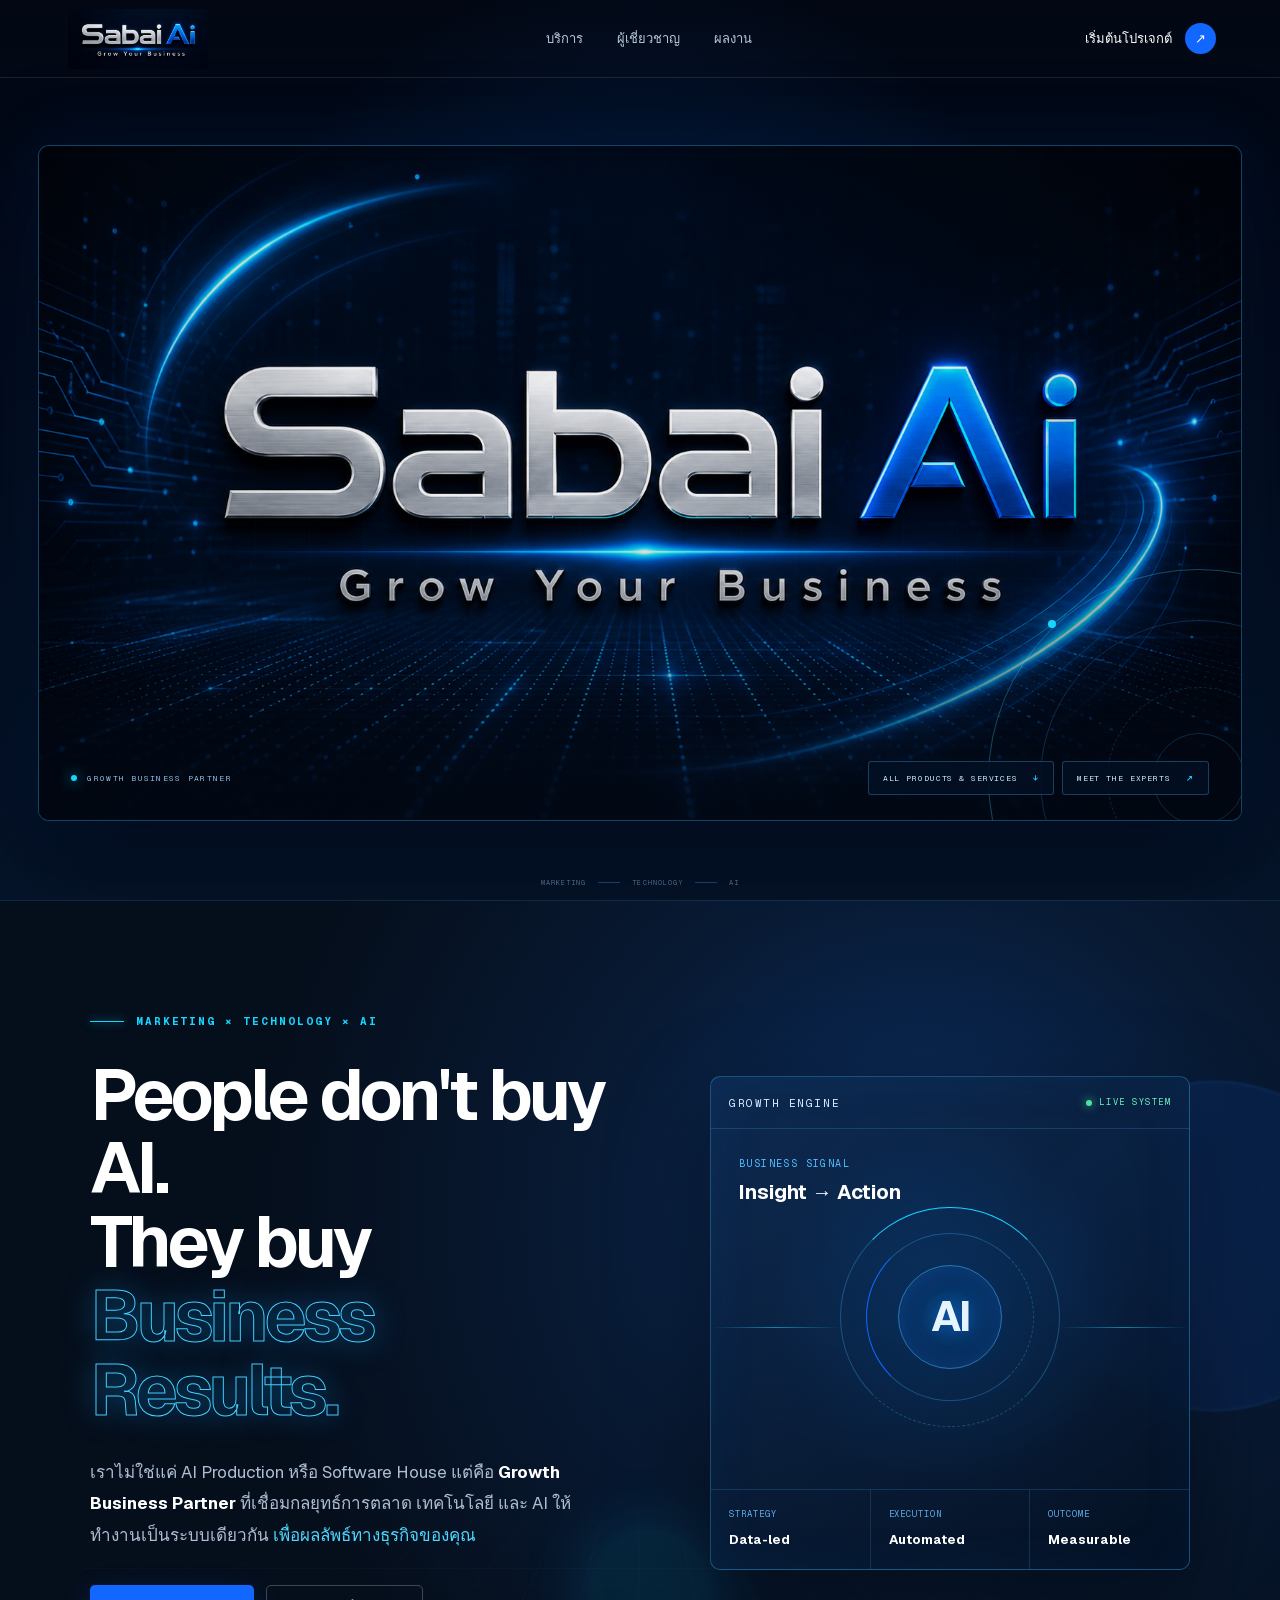
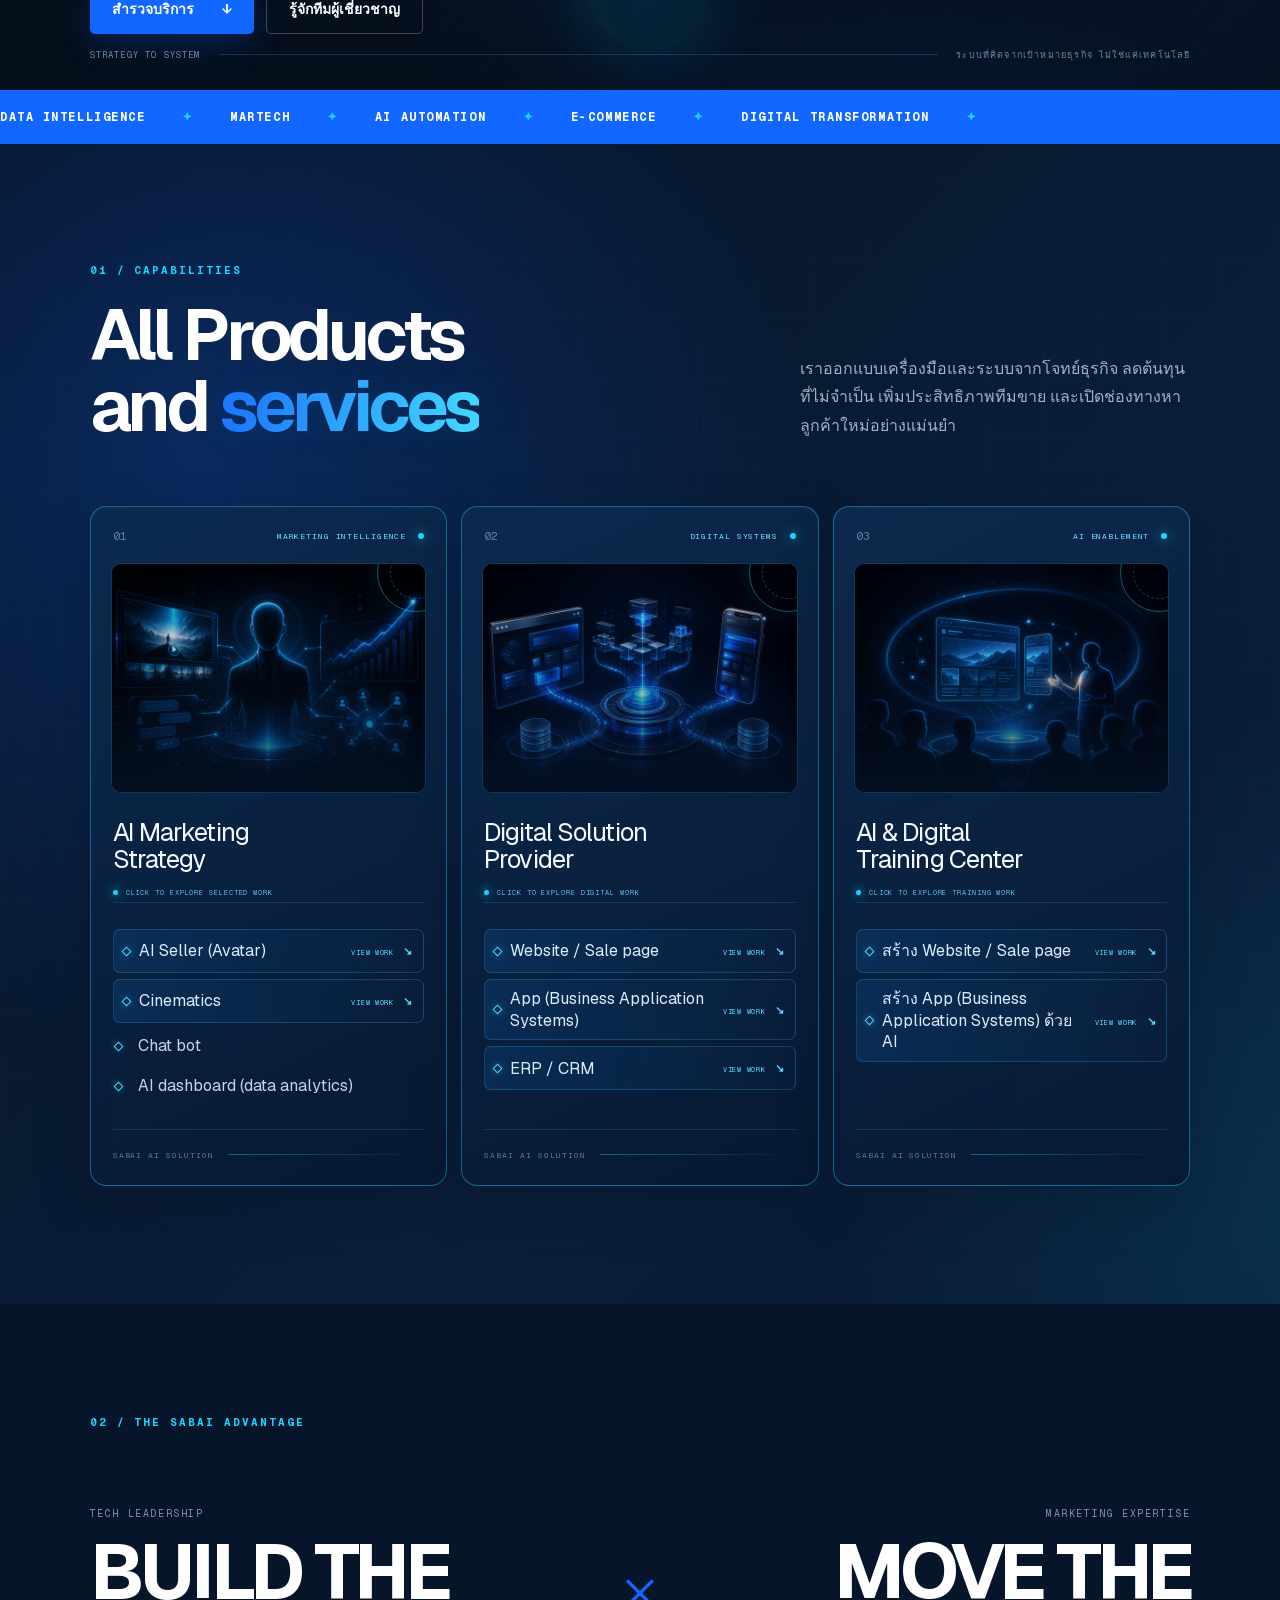
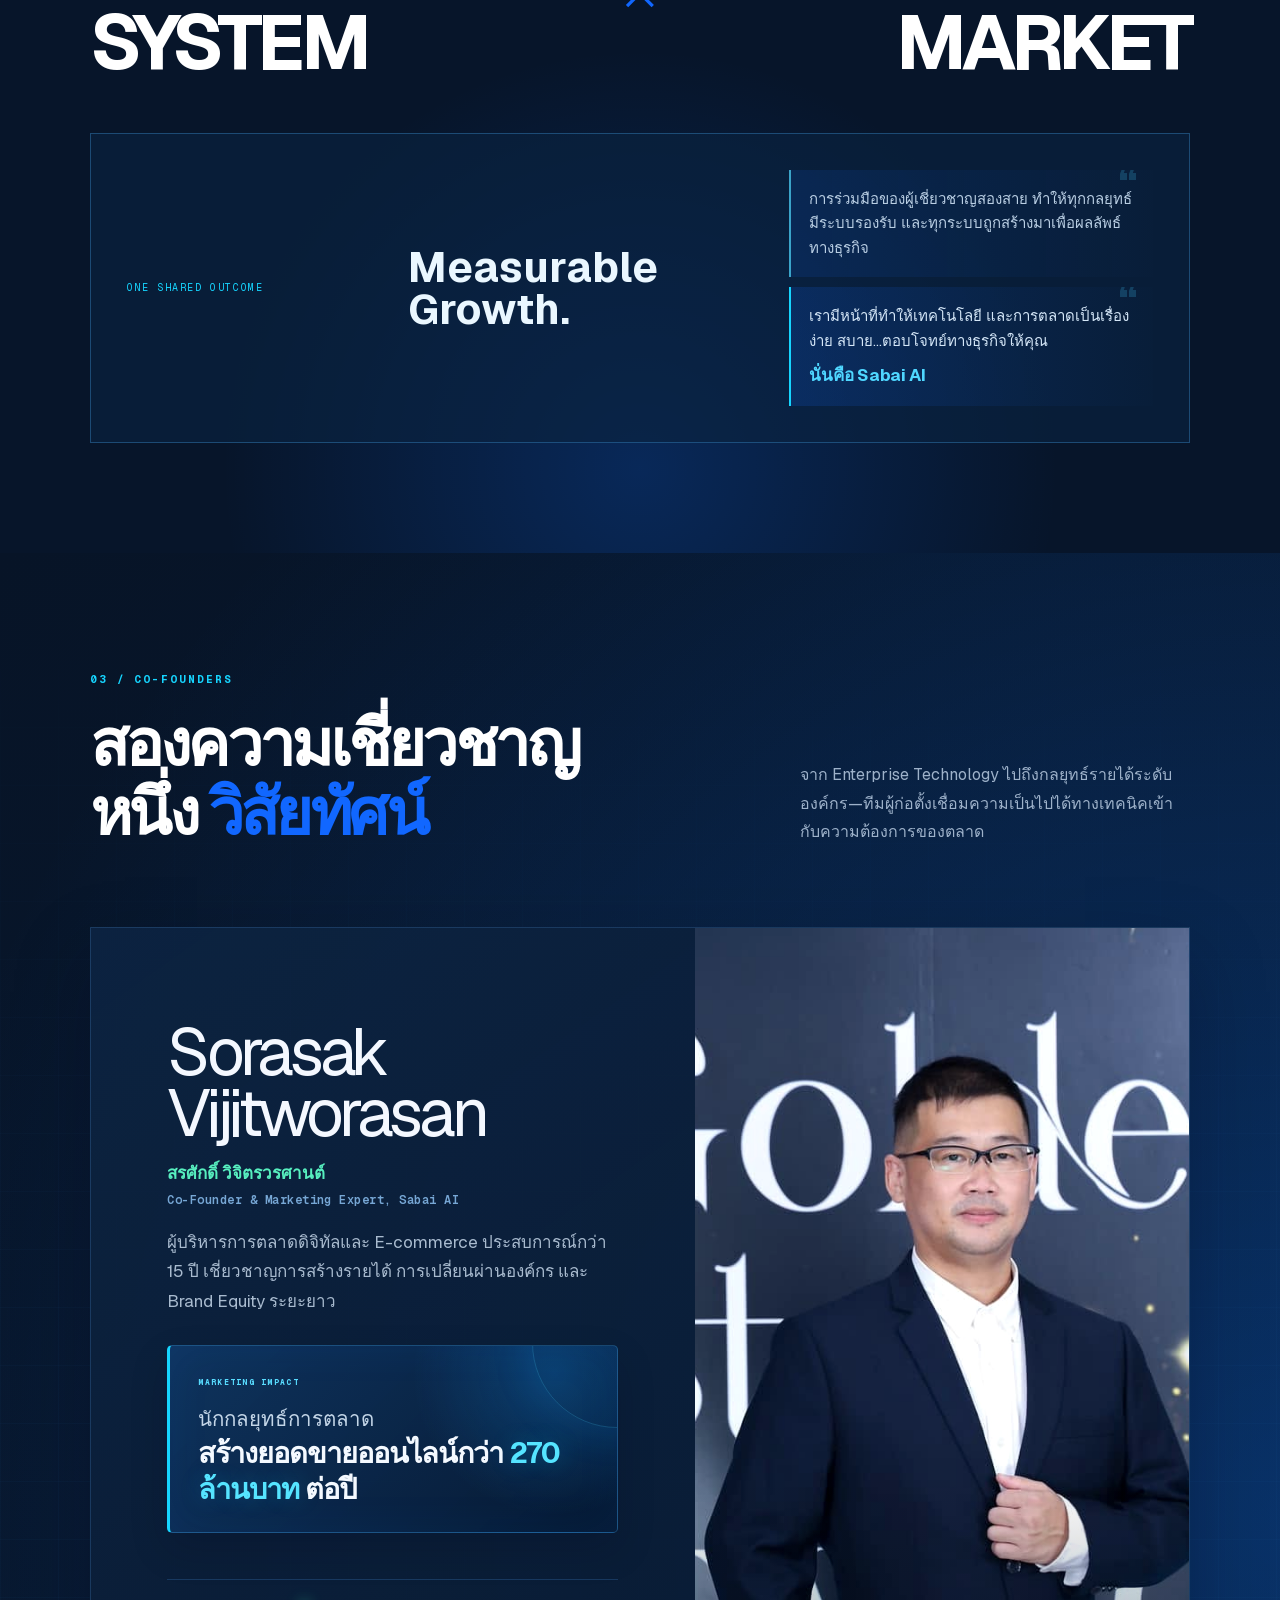
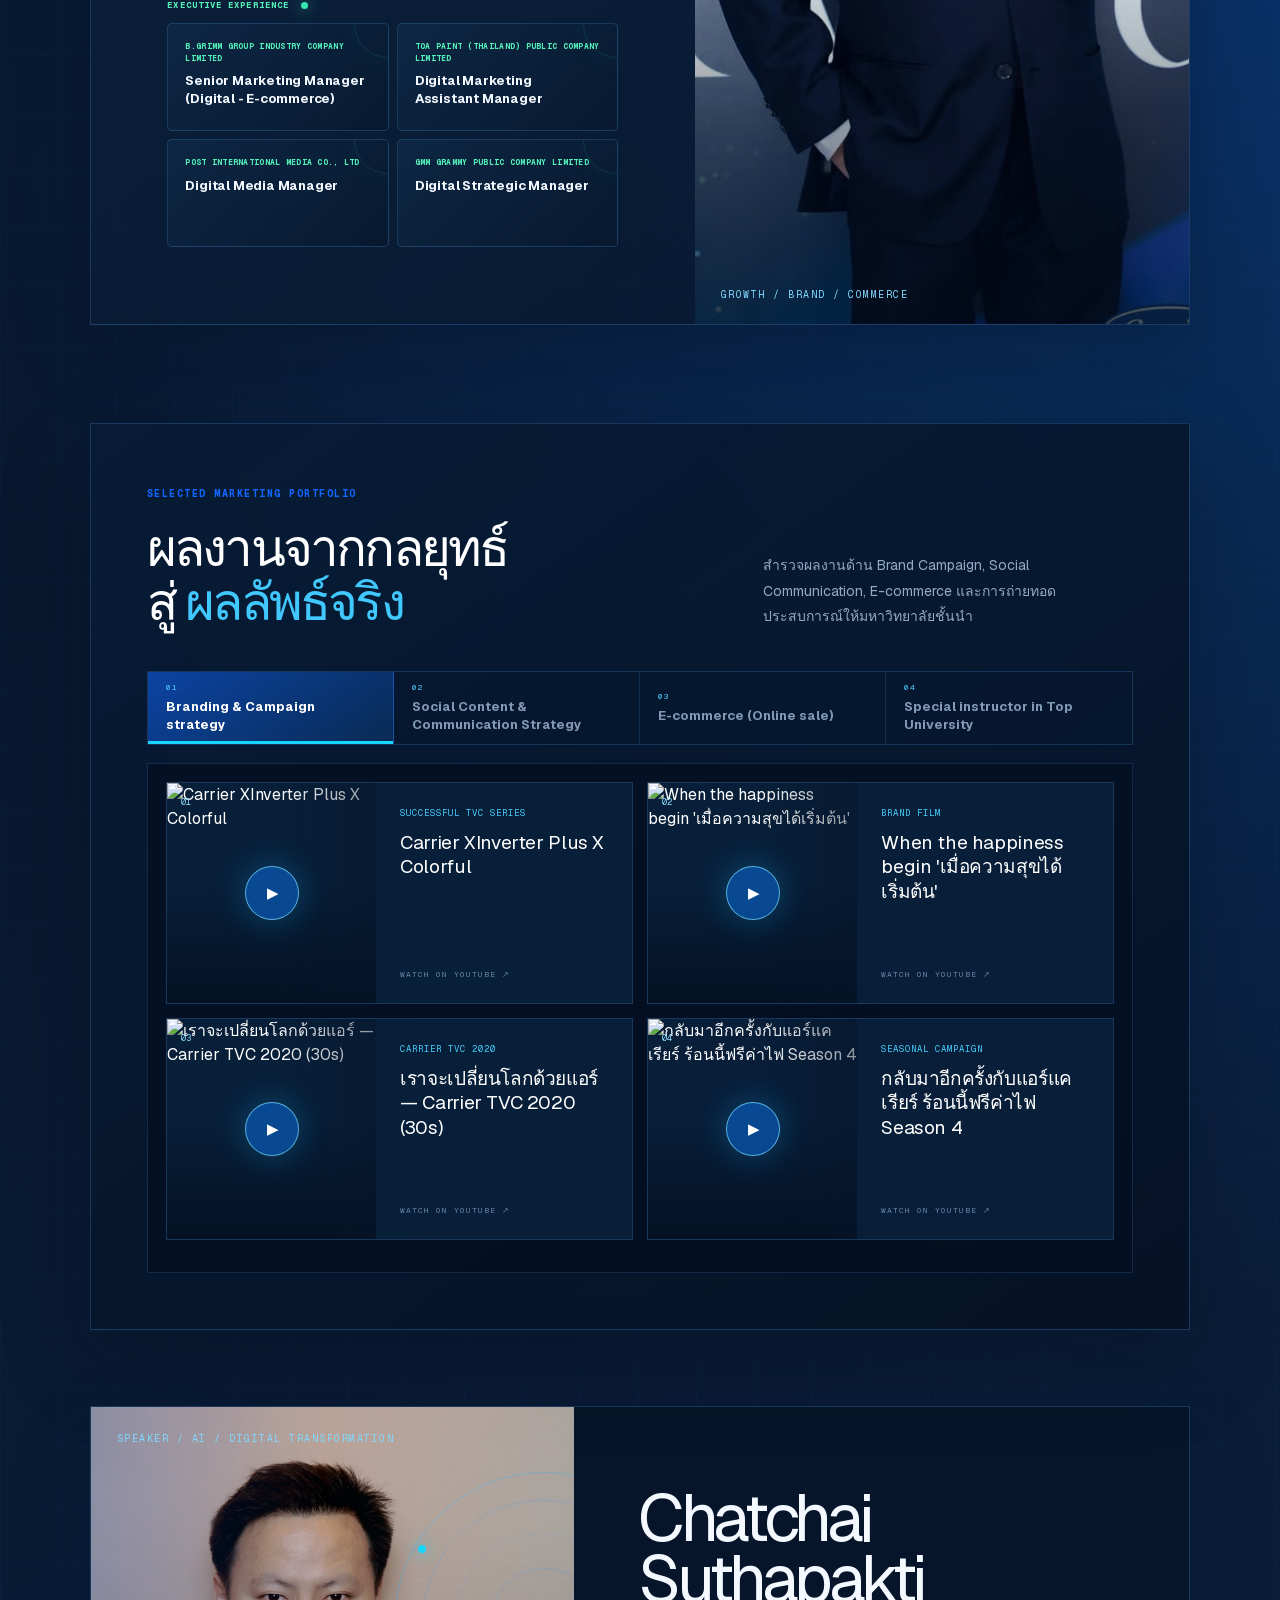
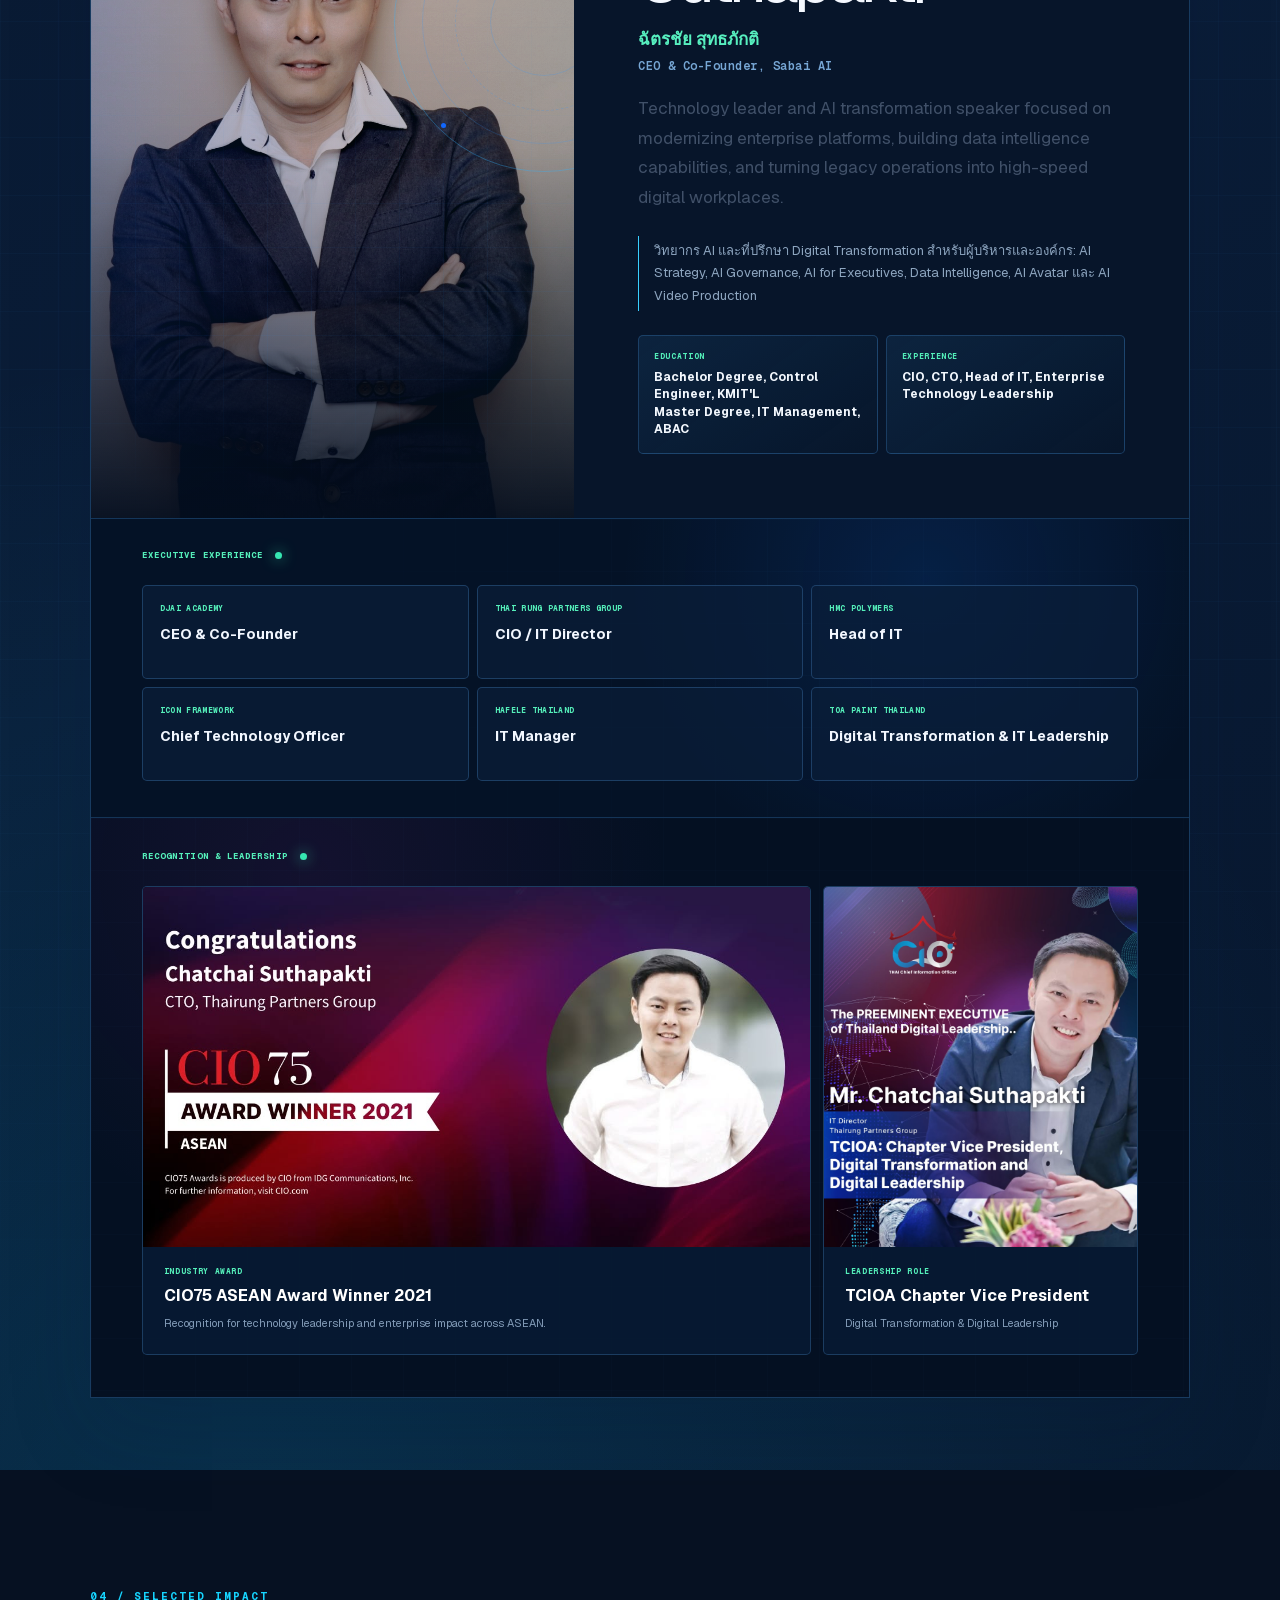
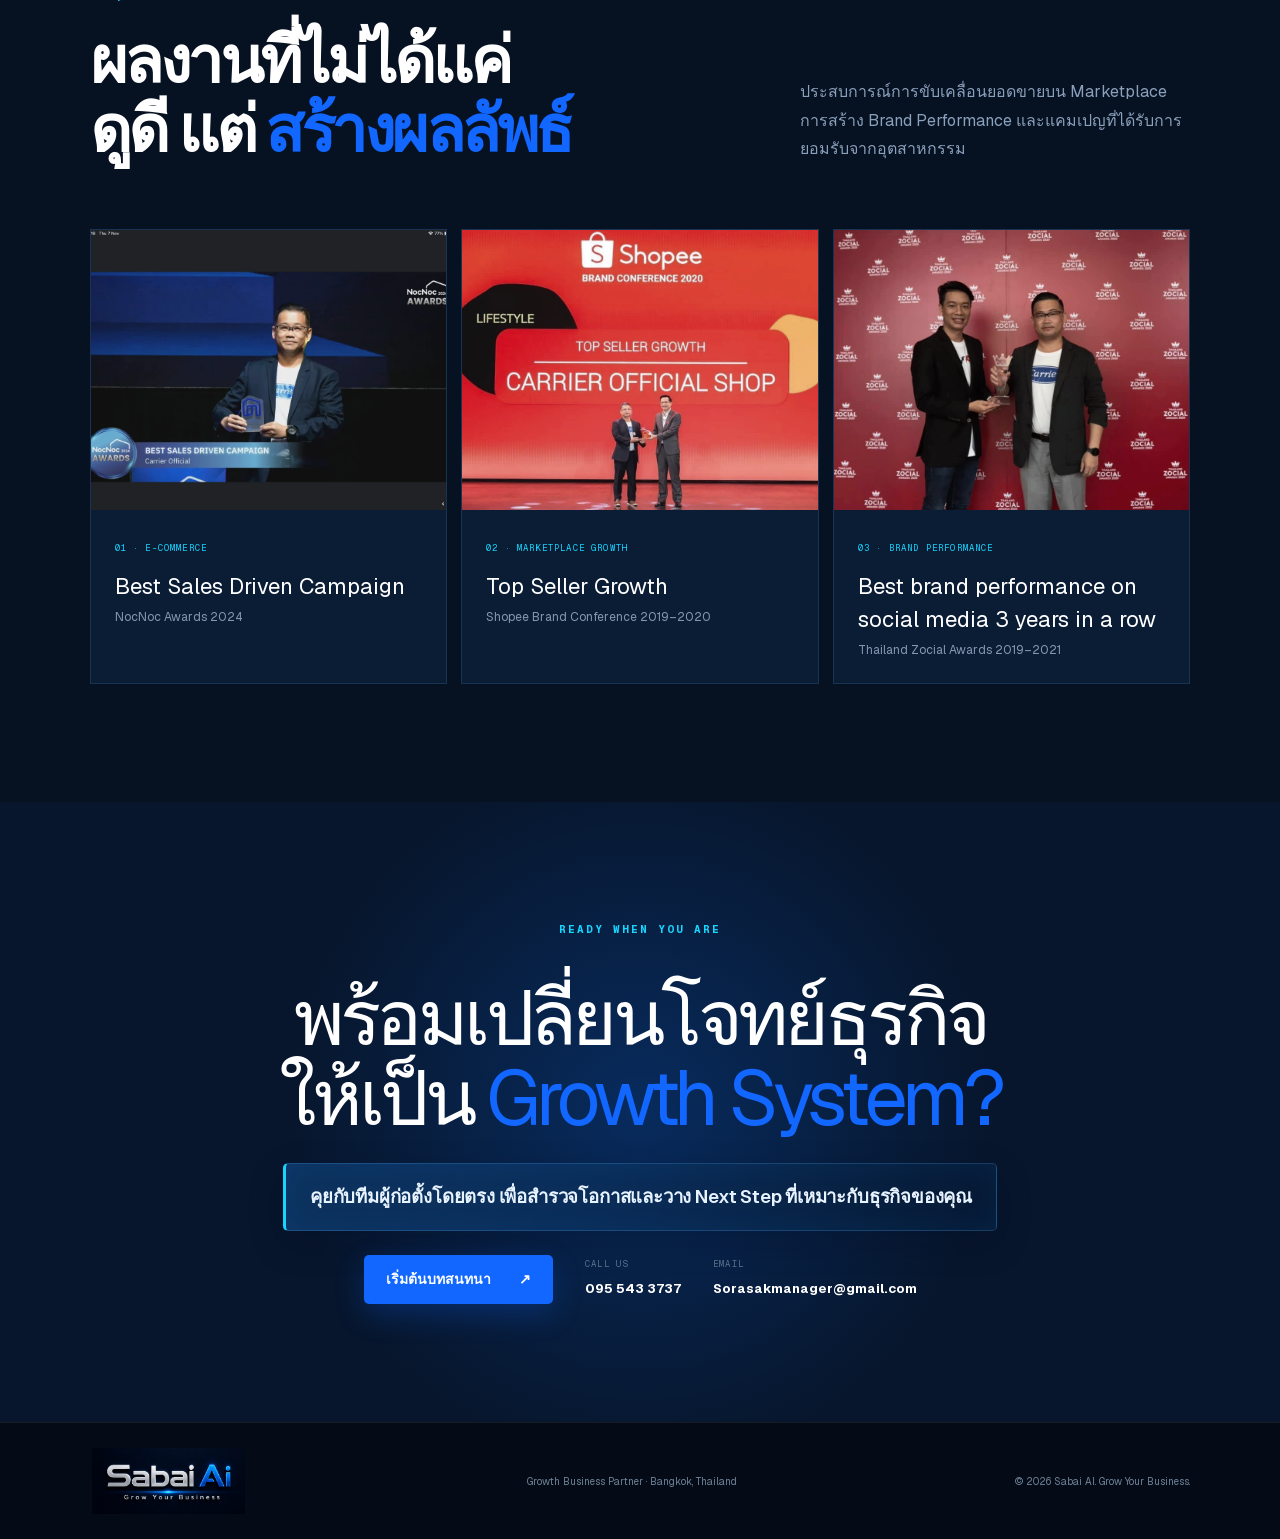
==== commit 79fa69a5: "Deploy 9670aba75bf3f3b057a1a48431dbf0760fb0ff9c" ====
--- a/index.html
+++ b/index.html
@@ -1 +1 @@
-<!DOCTYPE html><html lang="th"><head><meta charSet="utf-8"/><meta name="viewport" content="width=device-width, initial-scale=1"/><link rel="preload" href="/_next/static/media/797e433ab948586e-s.p.08e28id.o-okb.woff2" as="font" crossorigin="" type="font/woff2"/><link rel="preload" href="/_next/static/media/caa3a2e1cccd8315-s.p.09~u27dqhyhd6.woff2" as="font" crossorigin="" type="font/woff2"/><link rel="preload" as="image" href="/sabai-company-logo.png"/><link rel="preload" as="image" href="/sabai-hero-poster.png"/><link rel="preload" as="image" href="/chatchai-djai.jpg"/><link rel="preload" as="image" href="/sorasak-profile.jpg"/><link rel="preload" as="image" href="/award-nocnoc.jpg"/><link rel="preload" as="image" href="/award-shopee.jpg"/><link rel="preload" as="image" href="/award-zocial.jpg"/><link rel="stylesheet" href="/_next/static/chunks/14u4zm7g83ikf.css" data-precedence="next"/><link rel="preload" as="script" fetchPriority="low" href="/_next/static/chunks/0ht900cau6_ur.js"/><script src="/_next/static/chunks/0r8nt2o8muejo.js" async=""></script><script src="/_next/static/chunks/07lhk_q6pmm3r.js" async=""></script><script src="/_next/static/chunks/turbopack-05c8c~j12fn14.js" async=""></script><script src="/_next/static/chunks/0dbhjjzl8qfwv.js" async=""></script><script src="/_next/static/chunks/0esr81m3oyued.js" async=""></script><meta name="next-size-adjust" content=""/><title>Sabai AI | Growth Business Partner</title><meta name="description" content="ผสาน Marketing, Technology และ AI เพื่อเปลี่ยนไอเดียและข้อมูลให้เป็นการเติบโตที่วัดผลได้จริง"/><meta property="og:title" content="Sabai AI — Grow Your Business"/><meta property="og:description" content="Marketing × Technology × AI. One partner for measurable growth."/><meta property="og:locale" content="th_TH"/><meta property="og:image" content="https://sabai.dc365.online/og.png"/><meta property="og:image:width" content="1734"/><meta property="og:image:height" content="907"/><meta property="og:image:alt" content="Sabai AI — Grow Your Business"/><meta property="og:type" content="website"/><meta name="twitter:card" content="summary_large_image"/><meta name="twitter:title" content="Sabai AI — Grow Your Business"/><meta name="twitter:description" content="Marketing × Technology × AI. One partner for measurable growth."/><meta name="twitter:image" content="https://sabai.dc365.online/og.png"/><link rel="shortcut icon" href="/sabai-company-logo.png"/><link rel="icon" href="/sabai-company-logo.png"/><script src="/_next/static/chunks/03~yq9q893hmn.js" noModule=""></script></head><body class="geist_a71539c9-module__T19VSG__variable geist_mono_8d43a2aa-module__8Li5zG__variable"><div hidden=""><!--$--><!--/$--></div><main><header class="site-header"><a class="brand" href="#top" aria-label="Sabai AI home"><img class="brand-logo" src="/sabai-company-logo.png" alt="Sabai AI — Grow Your Business"/></a><nav aria-label="เมนูหลัก"><a href="#services">บริการ</a><a href="#founders">ผู้เชี่ยวชาญ</a><a href="#results">ผลงาน</a></nav><a class="header-cta" href="#contact">เริ่มต้นโปรเจกต์ <span>↗</span></a></header><section class="poster-hero" id="top" aria-labelledby="hero-title"><h1 class="sr-only" id="hero-title">Sabai AI — Grow Your Business</h1><div class="poster-frame"><img class="hero-poster-image" src="/sabai-hero-poster.png" alt="Sabai AI — Grow Your Business"/><div class="poster-grid" aria-hidden="true"></div><div class="poster-orbit" aria-hidden="true"><i></i><i></i><i></i></div><div class="poster-scan" aria-hidden="true"></div><div class="poster-meta"><span><i></i> GROWTH BUSINESS PARTNER</span><div class="poster-actions"><a href="#services">ALL PRODUCTS &amp; SERVICES <b>↓</b></a><a href="#founders">MEET THE EXPERTS <b>↗</b></a></div></div></div><div class="poster-status" aria-hidden="true"><span>MARKETING</span><i></i><span>TECHNOLOGY</span><i></i><span>AI</span></div></section><section class="hero story-hero" aria-labelledby="growth-story-title"><div class="hero-grid" aria-hidden="true"></div><div class="orb orb-one" aria-hidden="true"></div><div class="orb orb-two" aria-hidden="true"></div><div class="hero-copy"><div class="eyebrow"><i></i> MARKETING × TECHNOLOGY × AI</div><h2 class="hero-heading" id="growth-story-title">People don&#x27;t buy AI.<br/>They buy <em>Business Results.</em></h2><p>เราไม่ใช่แค่ AI Production หรือ Software House แต่คือ <strong>Growth Business Partner</strong> ที่เชื่อมกลยุทธ์การตลาด เทคโนโลยี และ AI ให้ทำงานเป็นระบบเดียวกัน <span>เพื่อผลลัพธ์ทางธุรกิจของคุณ</span></p><div class="hero-actions"><a class="button button-primary" href="#services">สำรวจบริการ <span>↓</span></a><a class="button button-ghost" href="#founders">รู้จักทีมผู้เชี่ยวชาญ</a></div></div><div class="growth-console" aria-label="ภาพรวมระบบการเติบโตของ Sabai AI"><div class="console-top"><span>GROWTH ENGINE</span><small><i></i> LIVE SYSTEM</small></div><div class="signal-map"><div class="map-copy"><small>BUSINESS SIGNAL</small><strong>Insight → Action</strong></div><div class="rings"><span></span><span></span><b>AI</b></div><div class="signal-line line-a"></div><div class="signal-line line-b"></div></div><div class="console-stats"><div><small>STRATEGY</small><strong>Data-led</strong></div><div><small>EXECUTION</small><strong>Automated</strong></div><div><small>OUTCOME</small><strong>Measurable</strong></div></div></div><div class="hero-foot"><span>STRATEGY TO SYSTEM</span><i></i><span>ระบบที่คิดจากเป้าหมายธุรกิจ ไม่ใช่แค่เทคโนโลยี</span></div></section><section class="ticker" aria-label="ความเชี่ยวชาญ"><div>DATA INTELLIGENCE <span>✦</span> MARTECH <span>✦</span> AI AUTOMATION <span>✦</span> E-COMMERCE <span>✦</span> DIGITAL TRANSFORMATION <span>✦</span></div></section><section class="section services" id="services"><div class="section-heading"><div><span class="section-index">01 / CAPABILITIES</span><h2 class="products-heading">All Products<br/>and <em>services</em></h2></div><p>เราออกแบบเครื่องมือและระบบจากโจทย์ธุรกิจ ลดต้นทุนที่ไม่จำเป็น เพิ่มประสิทธิภาพทีมขาย และเปิดช่องทางหาลูกค้าใหม่อย่างแม่นยำ</p></div><div class="service-grid"><article class="service-card solution-card"><div class="solution-top"><span class="card-no">01</span><small>MARKETING INTELLIGENCE</small><i aria-hidden="true"></i></div><div class="service-visual"><img src="/service-ai-marketing.png" alt="AI Marketing Strategy by Sabai AI" loading="lazy"/><span aria-hidden="true"></span><i aria-hidden="true"></i></div><h3><span>AI Marketing</span><span>Strategy</span></h3><span class="service-interaction-hint"><i aria-hidden="true"></i> CLICK TO EXPLORE <!-- -->SELECTED WORK</span><ul><li class="solution-interactive"><button type="button" aria-expanded="false" aria-controls="ai-marketing-showcase"><span>AI Seller (Avatar)</span><small>VIEW WORK <b aria-hidden="true">↘</b></small></button></li><li class="solution-interactive"><button type="button" aria-expanded="false" aria-controls="ai-marketing-showcase"><span>Cinematics</span><small>VIEW WORK <b aria-hidden="true">↘</b></small></button></li><li>Chat bot</li><li>AI dashboard (data analytics)</li></ul><div class="solution-foot"><span>SABAI AI SOLUTION</span><i aria-hidden="true"></i></div></article><article class="service-card solution-card"><div class="solution-top"><span class="card-no">02</span><small>DIGITAL SYSTEMS</small><i aria-hidden="true"></i></div><div class="service-visual"><img src="/service-business-systems.png" alt="Digital Solution Provider by Sabai AI" loading="lazy"/><span aria-hidden="true"></span><i aria-hidden="true"></i></div><h3><span>Digital Solution</span><span>Provider</span></h3><span class="service-interaction-hint"><i aria-hidden="true"></i> CLICK TO EXPLORE <!-- -->DIGITAL WORK</span><ul><li class="solution-interactive"><button type="button" aria-expanded="false" aria-controls="ai-marketing-showcase"><span>Website / Sale page</span><small>VIEW WORK <b aria-hidden="true">↘</b></small></button></li><li class="solution-interactive"><button type="button" aria-expanded="false" aria-controls="ai-marketing-showcase"><span>App (Business Application Systems)</span><small>VIEW WORK <b aria-hidden="true">↘</b></small></button></li><li class="solution-interactive"><button type="button" aria-expanded="false" aria-controls="ai-marketing-showcase"><span>ERP / CRM</span><small>VIEW WORK <b aria-hidden="true">↘</b></small></button></li></ul><div class="solution-foot"><span>SABAI AI SOLUTION</span><i aria-hidden="true"></i></div></article><article class="service-card solution-card"><div class="solution-top"><span class="card-no">03</span><small>AI ENABLEMENT</small><i aria-hidden="true"></i></div><div class="service-visual"><img src="/service-ai-training.png" alt="AI &amp; Digital Training Center by Sabai AI" loading="lazy"/><span aria-hidden="true"></span><i aria-hidden="true"></i></div><h3><span>AI &amp; Digital</span><span>Training Center</span></h3><span class="service-interaction-hint"><i aria-hidden="true"></i> CLICK TO EXPLORE <!-- -->TRAINING WORK</span><ul><li class="solution-interactive"><button type="button" aria-expanded="false" aria-controls="ai-marketing-showcase"><span>สร้าง Website / Sale page</span><small>VIEW WORK <b aria-hidden="true">↘</b></small></button></li><li class="solution-interactive"><button type="button" aria-expanded="false" aria-controls="ai-marketing-showcase"><span>สร้าง App (Business Application Systems) ด้วย AI</span><small>VIEW WORK <b aria-hidden="true">↘</b></small></button></li></ul><div class="solution-foot"><span>SABAI AI SOLUTION</span><i aria-hidden="true"></i></div></article></div></section><section class="fusion-section"><div class="fusion-inner"><span class="section-index">02 / THE SABAI ADVANTAGE</span><div class="fusion-title"><div><small>TECH LEADERSHIP</small><strong>BUILD THE<br/>SYSTEM</strong></div><b>×</b><div><small>MARKETING EXPERTISE</small><strong>MOVE THE<br/>MARKET</strong></div></div><div class="fusion-result"><span>ONE SHARED OUTCOME</span><strong>Measurable<br/>Growth.</strong><p><span class="collaboration-note">การร่วมมือของผู้เชี่ยวชาญสองสาย ทำให้ทุกกลยุทธ์มีระบบรองรับ และทุกระบบถูกสร้างมาเพื่อผลลัพธ์ทางธุรกิจ</span><span class="sabai-promise">เรามีหน้าที่ทำให้เทคโนโลยี และการตลาดเป็นเรื่องง่าย สบาย...ตอบโจทย์ทางธุรกิจให้คุณ<b>นั่นคือ Sabai AI</b></span></p></div></div></section><section class="section founders" id="founders"><div class="section-heading compact"><div><span class="section-index">03 / CO-FOUNDERS</span><h2>สองความเชี่ยวชาญ<br/>หนึ่ง <em>วิสัยทัศน์</em></h2></div><p>จาก Enterprise Technology ไปถึงกลยุทธ์รายได้ระดับองค์กร—ทีมผู้ก่อตั้งเชื่อมความเป็นไปได้ทางเทคนิคเข้ากับความต้องการของตลาด</p></div><article class="founder-card tech-founder tech-profile-card"><div class="founder-photo chatchai-photo"><img class="cover-image" src="/chatchai-djai.jpg" alt="คุณฉัตรชัย สุทธภักติ ผู้ร่วมก่อตั้ง Sabai AI และ CEO ของ DJAI Academy"/><div class="tech-orbit" aria-hidden="true"><i></i><i></i><i></i></div><span class="photo-label">SPEAKER / AI / DIGITAL TRANSFORMATION</span></div><div class="founder-copy tech-copy"><h3 class="speaker-name">Chatchai<br/>Suthapakti</h3><p class="speaker-thai">ฉัตรชัย สุทธภักติ</p><p class="tech-position">CEO &amp; Co-Founder, Sabai AI</p><p class="lead">Technology leader and AI transformation speaker focused on modernizing enterprise platforms, building data intelligence capabilities, and turning legacy operations into high-speed digital workplaces.</p><p class="speaker-summary">วิทยากร AI และที่ปรึกษา Digital Transformation สำหรับผู้บริหารและองค์กร: AI Strategy, AI Governance, AI for Executives, Data Intelligence, AI Avatar และ AI Video Production</p><div class="speaker-facts"><article><small>EDUCATION</small><strong>Bachelor Degree, Control Engineer, KMIT&#x27;L<br/>Master Degree, IT Management, ABAC</strong></article><article><small>EXPERIENCE</small><strong>CIO, CTO, Head of IT, Enterprise Technology Leadership</strong></article></div></div><div class="chatchai-experience chatchai-experience-inline" aria-label="Executive Experience"><div class="detail-label"><span>EXECUTIVE EXPERIENCE</span><i aria-hidden="true"></i></div><div class="chatchai-experience-grid"><article><small>DJAI ACADEMY</small><strong>CEO &amp; Co-Founder</strong></article><article><small>THAI RUNG PARTNERS GROUP</small><strong>CIO / IT Director</strong></article><article><small>HMC POLYMERS</small><strong>Head of IT</strong></article><article><small>ICON FRAMEWORK</small><strong>Chief Technology Officer</strong></article><article><small>HAFELE THAILAND</small><strong>IT Manager</strong></article><article><small>TOA PAINT THAILAND</small><strong>Digital Transformation &amp; IT Leadership</strong></article></div></div><div class="chatchai-recognition chatchai-recognition-inline" aria-label="Recognition and Leadership"><div class="detail-label"><span>RECOGNITION &amp; LEADERSHIP</span><i aria-hidden="true"></i></div><div class="recognition-grid"><figure><div class="recognition-image"><img src="/chatchai-cio75-award.jpg" alt="CIO75 ASEAN Award Winner 2021 recognition for Chatchai Suthapakti" loading="lazy"/></div><figcaption><small>INDUSTRY AWARD</small><strong>CIO75 ASEAN Award Winner 2021</strong><p>Recognition for technology leadership and enterprise impact across ASEAN.</p></figcaption></figure><figure><div class="recognition-image"><img src="/chatchai-tcioa-leadership.jpg" alt="Chatchai Suthapakti as TCIOA Chapter Vice President" loading="lazy"/></div><figcaption><small>LEADERSHIP ROLE</small><strong>TCIOA Chapter Vice President</strong><p>Digital Transformation &amp; Digital Leadership</p></figcaption></figure></div></div></article><article class="founder-card marketing-founder"><div class="founder-copy"><h3 class="speaker-name">Sorasak<br/>Vijitworasan</h3><p class="speaker-thai">สรศักดิ์ วิจิตรวรศานต์</p><p class="tech-position">Co-Founder &amp; Marketing Expert, Sabai AI</p><p class="lead">ผู้บริหารการตลาดดิจิทัลและ E-commerce ประสบการณ์กว่า 15 ปี เชี่ยวชาญการสร้างรายได้ การเปลี่ยนผ่านองค์กร และ Brand Equity ระยะยาว</p><div class="marketing-achievement"><span>MARKETING IMPACT</span><p>นักกลยุทธ์การตลาด</p><strong>สร้างยอดขายออนไลน์กว่า <em>270 ล้านบาท</em> ต่อปี</strong></div><div class="marketing-experience" aria-label="Executive Experience"><div class="experience-heading"><span>EXECUTIVE EXPERIENCE</span><i aria-hidden="true"></i></div><div class="experience-grid"><article><small>B.GRIMM GROUP INDUSTRY COMPANY LIMITED</small><strong>Senior Marketing Manager<br/>(Digital - E-commerce)</strong></article><article><small>TOA PAINT (THAILAND) PUBLIC COMPANY LIMITED</small><strong>Digital Marketing<br/>Assistant Manager</strong></article><article><small>POST INTERNATIONAL MEDIA CO., LTD</small><strong>Digital Media Manager</strong></article><article><small>GMM GRAMMY PUBLIC COMPANY LIMITED</small><strong>Digital Strategic Manager</strong></article></div></div></div><div class="founder-photo sorasak-photo"><img class="cover-image" src="/sorasak-profile.jpg" alt="คุณสรศักดิ์ วิจิตรวรศานต์"/><span class="photo-label">GROWTH / BRAND / COMMERCE</span></div></article><section class="marketing-portfolio" aria-labelledby="marketing-portfolio-title"><div class="portfolio-heading"><div><span class="role">SELECTED MARKETING PORTFOLIO</span><h3 id="marketing-portfolio-title">ผลงานจากกลยุทธ์<br/>สู่ <em>ผลลัพธ์จริง</em></h3></div><p>สำรวจผลงานด้าน Brand Campaign, Social Communication, E-commerce และการถ่ายทอดประสบการณ์ให้มหาวิทยาลัยชั้นนำ</p></div><div class="portfolio-tabs" role="tablist" aria-label="ผลงานของคุณสรศักดิ์"><button type="button" role="tab" id="portfolio-tab-branding" aria-controls="portfolio-panel-branding" aria-selected="true" class="active"><span>0<!-- -->1</span><strong>Branding &amp; Campaign strategy</strong><small>Branding</small></button><button type="button" role="tab" id="portfolio-tab-social" aria-controls="portfolio-panel-social" aria-selected="false" class=""><span>0<!-- -->2</span><strong>Social Content &amp; Communication Strategy</strong><small>Social Content</small></button><button type="button" role="tab" id="portfolio-tab-commerce" aria-controls="portfolio-panel-commerce" aria-selected="false" class=""><span>0<!-- -->3</span><strong>E-commerce (Online sale)</strong><small>E-commerce</small></button><button type="button" role="tab" id="portfolio-tab-instructor" aria-controls="portfolio-panel-instructor" aria-selected="false" class=""><span>0<!-- -->4</span><strong>Special instructor in Top University</strong><small>Instructor</small></button></div><div class="portfolio-panel portfolio-panel-branding" role="tabpanel" id="portfolio-panel-branding" aria-labelledby="portfolio-tab-branding"><div class="video-grid"><a class="video-card" href="https://www.youtube.com/watch?v=4arqCC7h9pU" target="_blank" rel="noreferrer"><div class="video-cover"><img src="https://i.ytimg.com/vi/4arqCC7h9pU/hqdefault.jpg" alt="Carrier XInverter Plus X Colorful" loading="lazy"/><span class="play-button" aria-hidden="true">▶</span><small>0<!-- -->1</small></div><div class="video-copy"><span>Successful TVC series</span><h4>Carrier XInverter Plus X Colorful</h4><p>WATCH ON YOUTUBE ↗</p></div></a><a class="video-card" href="https://www.youtube.com/watch?v=kmU0dl2__a8" target="_blank" rel="noreferrer"><div class="video-cover"><img src="https://i.ytimg.com/vi/kmU0dl2__a8/hqdefault.jpg" alt="When the happiness begin &#x27;เมื่อความสุขได้เริ่มต้น&#x27;" loading="lazy"/><span class="play-button" aria-hidden="true">▶</span><small>0<!-- -->2</small></div><div class="video-copy"><span>Brand Film</span><h4>When the happiness begin &#x27;เมื่อความสุขได้เริ่มต้น&#x27;</h4><p>WATCH ON YOUTUBE ↗</p></div></a><a class="video-card" href="https://www.youtube.com/watch?v=Y_2j8W2d57E" target="_blank" rel="noreferrer"><div class="video-cover"><img src="https://i.ytimg.com/vi/Y_2j8W2d57E/hqdefault.jpg" alt="เราจะเปลี่ยนโลกด้วยแอร์ — Carrier TVC 2020 (30s)" loading="lazy"/><span class="play-button" aria-hidden="true">▶</span><small>0<!-- -->3</small></div><div class="video-copy"><span>Carrier TVC 2020</span><h4>เราจะเปลี่ยนโลกด้วยแอร์ — Carrier TVC 2020 (30s)</h4><p>WATCH ON YOUTUBE ↗</p></div></a><a class="video-card" href="https://www.youtube.com/watch?v=OmjLizM3EyQ" target="_blank" rel="noreferrer"><div class="video-cover"><img src="https://i.ytimg.com/vi/OmjLizM3EyQ/hqdefault.jpg" alt="กลับมาอีกครั้งกับแอร์แคเรียร์ ร้อนนี้ฟรีค่าไฟ Season 4" loading="lazy"/><span class="play-button" aria-hidden="true">▶</span><small>0<!-- -->4</small></div><div class="video-copy"><span>Seasonal Campaign</span><h4>กลับมาอีกครั้งกับแอร์แคเรียร์ ร้อนนี้ฟรีค่าไฟ Season 4</h4><p>WATCH ON YOUTUBE ↗</p></div></a></div></div></section></section><section class="results-section" id="results"><div class="section results-inner"><div class="section-heading light"><div><span class="section-index">04 / SELECTED IMPACT</span><h2>ผลงานที่ไม่ได้แค่<br/>ดูดี แต่ <em>สร้างผลลัพธ์</em></h2></div><p>ประสบการณ์การขับเคลื่อนยอดขายบน Marketplace การสร้าง Brand Performance และแคมเปญที่ได้รับการยอมรับจากอุตสาหกรรม</p></div><div class="result-grid"><article class="result-card"><div class="result-image"><img class="cover-image" src="/award-nocnoc.jpg" alt="Best Sales Driven Campaign"/></div><div class="result-copy"><span>0<!-- -->1<!-- --> · <!-- -->E-commerce</span><h3>Best Sales Driven Campaign</h3><p>NocNoc Awards 2024</p></div></article><article class="result-card"><div class="result-image"><img class="cover-image" src="/award-shopee.jpg" alt="Top Seller Growth"/></div><div class="result-copy"><span>0<!-- -->2<!-- --> · <!-- -->Marketplace Growth</span><h3>Top Seller Growth</h3><p>Shopee Brand Conference 2019–2020</p></div></article><article class="result-card"><div class="result-image"><img class="cover-image" src="/award-zocial.jpg" alt="Best brand performance on social media 3 years in a row"/></div><div class="result-copy"><span>0<!-- -->3<!-- --> · <!-- -->Brand Performance</span><h3>Best brand performance on social media 3 years in a row</h3><p>Thailand Zocial Awards 2019–2021</p></div></article></div></div></section><section class="cta-section" id="contact"><div class="cta-glow" aria-hidden="true"></div><span class="section-index">READY WHEN YOU ARE</span><h2>พร้อมเปลี่ยนโจทย์ธุรกิจ<br/>ให้เป็น <em>Growth System?</em></h2><p>คุยกับทีมผู้ก่อตั้งโดยตรง เพื่อสำรวจโอกาสและวาง Next Step ที่เหมาะกับธุรกิจของคุณ</p><div class="contact-actions"><a class="button button-primary" href="https://www.facebook.com/messages/t/61592907334089" target="_blank" rel="noopener noreferrer">เริ่มต้นบทสนทนา <span>↗</span></a><a class="contact-line" href="tel:+66955433737"><small>CALL US</small><strong>095 543 3737</strong></a><a class="contact-line" href="mailto:Sorasakmanager@gmail.com"><small>EMAIL</small><strong>Sorasakmanager@gmail.com</strong></a></div></section><footer><a class="brand" href="#top" aria-label="Sabai AI home"><img class="brand-logo" src="/sabai-company-logo.png" alt="Sabai AI — Grow Your Business"/></a><p>Growth Business Partner · Bangkok, Thailand</p><p>© 2026 Sabai AI. Grow Your Business.</p></footer></main><!--$--><!--/$--><script src="/_next/static/chunks/0ht900cau6_ur.js" id="_R_" async=""></script><script>(self.__next_f=self.__next_f||[]).push([0])</script><script>self.__next_f.push([1,"1:\"$Sreact.fragment\"\n2:I[39756,[\"/_next/static/chunks/0dbhjjzl8qfwv.js\"],\"default\"]\n3:I[37457,[\"/_next/static/chunks/0dbhjjzl8qfwv.js\"],\"default\"]\n4:I[47257,[\"/_next/static/chunks/0dbhjjzl8qfwv.js\"],\"ClientPageRoot\"]\n5:I[31713,[\"/_next/static/chunks/0dbhjjzl8qfwv.js\",\"/_next/static/chunks/0esr81m3oyued.js\"],\"default\"]\n8:I[97367,[\"/_next/static/chunks/0dbhjjzl8qfwv.js\"],\"OutletBoundary\"]\n9:\"$Sreact.suspense\"\nb:I[97367,[\"/_next/static/chunks/0dbhjjzl8qfwv.js\"],\"ViewportBoundary\"]\nd:I[97367,[\"/_next/static/chunks/0dbhjjzl8qfwv.js\"],\"MetadataBoundary\"]\nf:I[68027,[\"/_next/static/chunks/0dbhjjzl8qfwv.js\"],\"default\",1]\n:HL[\"/_next/static/chunks/14u4zm7g83ikf.css\",\"style\"]\n:HL[\"/_next/static/media/797e433ab948586e-s.p.08e28id.o-okb.woff2\",\"font\",{\"crossOrigin\":\"\",\"type\":\"font/woff2\"}]\n:HL[\"/_next/static/media/caa3a2e1cccd8315-s.p.09~u27dqhyhd6.woff2\",\"font\",{\"crossOrigin\":\"\",\"type\":\"font/woff2\"}]\n"])</script><script>self.__next_f.push([1,"0:{\"P\":null,\"c\":[\"\",\"\"],\"q\":\"\",\"i\":false,\"f\":[[[\"\",{\"children\":[\"__PAGE__\",{}]},\"$undefined\",\"$undefined\",16],[[\"$\",\"$1\",\"c\",{\"children\":[[[\"$\",\"link\",\"0\",{\"rel\":\"stylesheet\",\"href\":\"/_next/static/chunks/14u4zm7g83ikf.css\",\"precedence\":\"next\",\"crossOrigin\":\"$undefined\",\"nonce\":\"$undefined\"}],[\"$\",\"script\",\"script-0\",{\"src\":\"/_next/static/chunks/0dbhjjzl8qfwv.js\",\"async\":true,\"nonce\":\"$undefined\"}]],[\"$\",\"html\",null,{\"lang\":\"th\",\"children\":[\"$\",\"body\",null,{\"className\":\"geist_a71539c9-module__T19VSG__variable geist_mono_8d43a2aa-module__8Li5zG__variable\",\"children\":[\"$\",\"$L2\",null,{\"parallelRouterKey\":\"children\",\"error\":\"$undefined\",\"errorStyles\":\"$undefined\",\"errorScripts\":\"$undefined\",\"template\":[\"$\",\"$L3\",null,{}],\"templateStyles\":\"$undefined\",\"templateScripts\":\"$undefined\",\"notFound\":[[[\"$\",\"title\",null,{\"children\":\"404: This page could not be found.\"}],[\"$\",\"div\",null,{\"style\":{\"fontFamily\":\"system-ui,\\\"Segoe UI\\\",Roboto,Helvetica,Arial,sans-serif,\\\"Apple Color Emoji\\\",\\\"Segoe UI Emoji\\\"\",\"height\":\"100vh\",\"textAlign\":\"center\",\"display\":\"flex\",\"flexDirection\":\"column\",\"alignItems\":\"center\",\"justifyContent\":\"center\"},\"children\":[\"$\",\"div\",null,{\"children\":[[\"$\",\"style\",null,{\"dangerouslySetInnerHTML\":{\"__html\":\"body{color:#000;background:#fff;margin:0}.next-error-h1{border-right:1px solid rgba(0,0,0,.3)}@media (prefers-color-scheme:dark){body{color:#fff;background:#000}.next-error-h1{border-right:1px solid rgba(255,255,255,.3)}}\"}}],[\"$\",\"h1\",null,{\"className\":\"next-error-h1\",\"style\":{\"display\":\"inline-block\",\"margin\":\"0 20px 0 0\",\"padding\":\"0 23px 0 0\",\"fontSize\":24,\"fontWeight\":500,\"verticalAlign\":\"top\",\"lineHeight\":\"49px\"},\"children\":404}],[\"$\",\"div\",null,{\"style\":{\"display\":\"inline-block\"},\"children\":[\"$\",\"h2\",null,{\"style\":{\"fontSize\":14,\"fontWeight\":400,\"lineHeight\":\"49px\",\"margin\":0},\"children\":\"This page could not be found.\"}]}]]}]}]],[]],\"forbidden\":\"$undefined\",\"unauthorized\":\"$undefined\"}]}]}]]}],{\"children\":[[\"$\",\"$1\",\"c\",{\"children\":[[\"$\",\"$L4\",null,{\"Component\":\"$5\",\"serverProvidedParams\":{\"searchParams\":{},\"params\":{},\"promises\":[\"$@6\",\"$@7\"]}}],[[\"$\",\"script\",\"script-0\",{\"src\":\"/_next/static/chunks/0esr81m3oyued.js\",\"async\":true,\"nonce\":\"$undefined\"}]],[\"$\",\"$L8\",null,{\"children\":[\"$\",\"$9\",null,{\"name\":\"Next.MetadataOutlet\",\"children\":\"$@a\"}]}]]}],{},null,false,null]},null,false,null],[\"$\",\"$1\",\"h\",{\"children\":[null,[\"$\",\"$Lb\",null,{\"children\":\"$Lc\"}],[\"$\",\"div\",null,{\"hidden\":true,\"children\":[\"$\",\"$Ld\",null,{\"children\":[\"$\",\"$9\",null,{\"name\":\"Next.Metadata\",\"children\":\"$Le\"}]}]}],[\"$\",\"meta\",null,{\"name\":\"next-size-adjust\",\"content\":\"\"}]]}],false]],\"m\":\"$undefined\",\"G\":[\"$f\",[[\"$\",\"link\",\"0\",{\"rel\":\"stylesheet\",\"href\":\"/_next/static/chunks/14u4zm7g83ikf.css\",\"precedence\":\"next\",\"crossOrigin\":\"$undefined\",\"nonce\":\"$undefined\"}]]],\"S\":true,\"h\":null,\"s\":\"$undefined\",\"l\":\"$undefined\",\"p\":\"$undefined\",\"d\":\"$undefined\",\"b\":\"1drpWRvojI21s7t1bgKV4\"}\n"])</script><script>self.__next_f.push([1,"6:{}\n7:\"$0:f:0:1:1:children:0:props:children:0:props:serverProvidedParams:params\"\n"])</script><script>self.__next_f.push([1,"c:[[\"$\",\"meta\",\"0\",{\"charSet\":\"utf-8\"}],[\"$\",\"meta\",\"1\",{\"name\":\"viewport\",\"content\":\"width=device-width, initial-scale=1\"}]]\n"])</script><script>self.__next_f.push([1,"10:I[27201,[\"/_next/static/chunks/0dbhjjzl8qfwv.js\"],\"IconMark\"]\na:null\n"])</script><script>self.__next_f.push([1,"e:[[\"$\",\"title\",\"0\",{\"children\":\"Sabai AI | Growth Business Partner\"}],[\"$\",\"meta\",\"1\",{\"name\":\"description\",\"content\":\"ผสาน Marketing, Technology และ AI เพื่อเปลี่ยนไอเดียและข้อมูลให้เป็นการเติบโตที่วัดผลได้จริง\"}],[\"$\",\"meta\",\"2\",{\"property\":\"og:title\",\"content\":\"Sabai AI — Grow Your Business\"}],[\"$\",\"meta\",\"3\",{\"property\":\"og:description\",\"content\":\"Marketing × Technology × AI. One partner for measurable growth.\"}],[\"$\",\"meta\",\"4\",{\"property\":\"og:locale\",\"content\":\"th_TH\"}],[\"$\",\"meta\",\"5\",{\"property\":\"og:image\",\"content\":\"https://sabai.dc365.online/og.png\"}],[\"$\",\"meta\",\"6\",{\"property\":\"og:image:width\",\"content\":\"1734\"}],[\"$\",\"meta\",\"7\",{\"property\":\"og:image:height\",\"content\":\"907\"}],[\"$\",\"meta\",\"8\",{\"property\":\"og:image:alt\",\"content\":\"Sabai AI — Grow Your Business\"}],[\"$\",\"meta\",\"9\",{\"property\":\"og:type\",\"content\":\"website\"}],[\"$\",\"meta\",\"10\",{\"name\":\"twitter:card\",\"content\":\"summary_large_image\"}],[\"$\",\"meta\",\"11\",{\"name\":\"twitter:title\",\"content\":\"Sabai AI — Grow Your Business\"}],[\"$\",\"meta\",\"12\",{\"name\":\"twitter:description\",\"content\":\"Marketing × Technology × AI. One partner for measurable growth.\"}],[\"$\",\"meta\",\"13\",{\"name\":\"twitter:image\",\"content\":\"https://sabai.dc365.online/og.png\"}],[\"$\",\"link\",\"14\",{\"rel\":\"shortcut icon\",\"href\":\"/sabai-company-logo.png\"}],[\"$\",\"link\",\"15\",{\"rel\":\"icon\",\"href\":\"/sabai-company-logo.png\"}],[\"$\",\"$L10\",\"16\",{}]]\n"])</script></body></html>+<!DOCTYPE html><html lang="th"><head><meta charSet="utf-8"/><meta name="viewport" content="width=device-width, initial-scale=1"/><link rel="preload" href="/_next/static/media/797e433ab948586e-s.p.08e28id.o-okb.woff2" as="font" crossorigin="" type="font/woff2"/><link rel="preload" href="/_next/static/media/caa3a2e1cccd8315-s.p.09~u27dqhyhd6.woff2" as="font" crossorigin="" type="font/woff2"/><link rel="preload" as="image" href="/sabai-company-logo.png"/><link rel="preload" as="image" href="/sabai-hero-poster.png"/><link rel="preload" as="image" href="/chatchai-djai.jpg"/><link rel="preload" as="image" href="/sorasak-profile.jpg"/><link rel="preload" as="image" href="/award-nocnoc.jpg"/><link rel="preload" as="image" href="/award-shopee.jpg"/><link rel="preload" as="image" href="/award-zocial.jpg"/><link rel="stylesheet" href="/_next/static/chunks/14u4zm7g83ikf.css" data-precedence="next"/><link rel="preload" as="script" fetchPriority="low" href="/_next/static/chunks/0ht900cau6_ur.js"/><script src="/_next/static/chunks/0r8nt2o8muejo.js" async=""></script><script src="/_next/static/chunks/07lhk_q6pmm3r.js" async=""></script><script src="/_next/static/chunks/turbopack-05c8c~j12fn14.js" async=""></script><script src="/_next/static/chunks/0dbhjjzl8qfwv.js" async=""></script><script src="/_next/static/chunks/0esr81m3oyued.js" async=""></script><meta name="next-size-adjust" content=""/><title>Sabai AI | Growth Business Partner</title><meta name="description" content="ผสาน Marketing, Technology และ AI เพื่อเปลี่ยนไอเดียและข้อมูลให้เป็นการเติบโตที่วัดผลได้จริง"/><meta property="og:title" content="Sabai AI — Grow Your Business"/><meta property="og:description" content="Marketing × Technology × AI. One partner for measurable growth."/><meta property="og:locale" content="th_TH"/><meta property="og:image" content="https://sabai.dc365.online/og.png"/><meta property="og:image:width" content="1734"/><meta property="og:image:height" content="907"/><meta property="og:image:alt" content="Sabai AI — Grow Your Business"/><meta property="og:type" content="website"/><meta name="twitter:card" content="summary_large_image"/><meta name="twitter:title" content="Sabai AI — Grow Your Business"/><meta name="twitter:description" content="Marketing × Technology × AI. One partner for measurable growth."/><meta name="twitter:image" content="https://sabai.dc365.online/og.png"/><link rel="shortcut icon" href="/sabai-company-logo.png"/><link rel="icon" href="/sabai-company-logo.png"/><script src="/_next/static/chunks/03~yq9q893hmn.js" noModule=""></script></head><body class="geist_a71539c9-module__T19VSG__variable geist_mono_8d43a2aa-module__8Li5zG__variable"><div hidden=""><!--$--><!--/$--></div><main><header class="site-header"><a class="brand" href="#top" aria-label="Sabai AI home"><img class="brand-logo" src="/sabai-company-logo.png" alt="Sabai AI — Grow Your Business"/></a><nav aria-label="เมนูหลัก"><a href="#services">บริการ</a><a href="#founders">ผู้เชี่ยวชาญ</a><a href="#results">ผลงาน</a></nav><a class="header-cta" href="#contact">เริ่มต้นโปรเจกต์ <span>↗</span></a></header><section class="poster-hero" id="top" aria-labelledby="hero-title"><h1 class="sr-only" id="hero-title">Sabai AI — Grow Your Business</h1><div class="poster-frame"><img class="hero-poster-image" src="/sabai-hero-poster.png" alt="Sabai AI — Grow Your Business"/><div class="poster-grid" aria-hidden="true"></div><div class="poster-orbit" aria-hidden="true"><i></i><i></i><i></i></div><div class="poster-scan" aria-hidden="true"></div><div class="poster-meta"><span><i></i> GROWTH BUSINESS PARTNER</span><div class="poster-actions"><a href="#services">ALL PRODUCTS &amp; SERVICES <b>↓</b></a><a href="#founders">MEET THE EXPERTS <b>↗</b></a></div></div></div><div class="poster-status" aria-hidden="true"><span>MARKETING</span><i></i><span>TECHNOLOGY</span><i></i><span>AI</span></div></section><section class="hero story-hero" aria-labelledby="growth-story-title"><div class="hero-grid" aria-hidden="true"></div><div class="orb orb-one" aria-hidden="true"></div><div class="orb orb-two" aria-hidden="true"></div><div class="hero-copy"><div class="eyebrow"><i></i> MARKETING × TECHNOLOGY × AI</div><h2 class="hero-heading" id="growth-story-title">People don&#x27;t buy AI.<br/>They buy <em>Business Results.</em></h2><p>เราไม่ใช่แค่ AI Production หรือ Software House แต่คือ <strong>Growth Business Partner</strong> ที่เชื่อมกลยุทธ์การตลาด เทคโนโลยี และ AI ให้ทำงานเป็นระบบเดียวกัน <span>เพื่อผลลัพธ์ทางธุรกิจของคุณ</span></p><div class="hero-actions"><a class="button button-primary" href="#services">สำรวจบริการ <span>↓</span></a><a class="button button-ghost" href="#founders">รู้จักทีมผู้เชี่ยวชาญ</a></div></div><div class="growth-console" aria-label="ภาพรวมระบบการเติบโตของ Sabai AI"><div class="console-top"><span>GROWTH ENGINE</span><small><i></i> LIVE SYSTEM</small></div><div class="signal-map"><div class="map-copy"><small>BUSINESS SIGNAL</small><strong>Insight → Action</strong></div><div class="rings"><span></span><span></span><b>AI</b></div><div class="signal-line line-a"></div><div class="signal-line line-b"></div></div><div class="console-stats"><div><small>STRATEGY</small><strong>Data-led</strong></div><div><small>EXECUTION</small><strong>Automated</strong></div><div><small>OUTCOME</small><strong>Measurable</strong></div></div></div><div class="hero-foot"><span>STRATEGY TO SYSTEM</span><i></i><span>ระบบที่คิดจากเป้าหมายธุรกิจ ไม่ใช่แค่เทคโนโลยี</span></div></section><section class="ticker" aria-label="ความเชี่ยวชาญ"><div>DATA INTELLIGENCE <span>✦</span> MARTECH <span>✦</span> AI AUTOMATION <span>✦</span> E-COMMERCE <span>✦</span> DIGITAL TRANSFORMATION <span>✦</span></div></section><section class="section services" id="services"><div class="section-heading"><div><span class="section-index">01 / CAPABILITIES</span><h2 class="products-heading">All Products<br/>and <em>services</em></h2></div><p>เราออกแบบเครื่องมือและระบบจากโจทย์ธุรกิจ ลดต้นทุนที่ไม่จำเป็น เพิ่มประสิทธิภาพทีมขาย และเปิดช่องทางหาลูกค้าใหม่อย่างแม่นยำ</p></div><div class="service-grid"><article class="service-card solution-card"><div class="solution-top"><span class="card-no">01</span><small>MARKETING INTELLIGENCE</small><i aria-hidden="true"></i></div><div class="service-visual"><img src="/service-ai-marketing.png" alt="AI Marketing Strategy by Sabai AI" loading="lazy"/><span aria-hidden="true"></span><i aria-hidden="true"></i></div><h3><span>AI Marketing</span><span>Strategy</span></h3><span class="service-interaction-hint"><i aria-hidden="true"></i> CLICK TO EXPLORE <!-- -->SELECTED WORK</span><ul><li class="solution-interactive"><button type="button" aria-expanded="false" aria-controls="ai-marketing-showcase"><span>AI Seller (Avatar)</span><small>VIEW WORK <b aria-hidden="true">↘</b></small></button></li><li class="solution-interactive"><button type="button" aria-expanded="false" aria-controls="ai-marketing-showcase"><span>Cinematics</span><small>VIEW WORK <b aria-hidden="true">↘</b></small></button></li><li>Chat bot</li><li>AI dashboard (data analytics)</li></ul><div class="solution-foot"><span>SABAI AI SOLUTION</span><i aria-hidden="true"></i></div></article><article class="service-card solution-card"><div class="solution-top"><span class="card-no">02</span><small>DIGITAL SYSTEMS</small><i aria-hidden="true"></i></div><div class="service-visual"><img src="/service-business-systems.png" alt="Digital Solution Provider by Sabai AI" loading="lazy"/><span aria-hidden="true"></span><i aria-hidden="true"></i></div><h3><span>Digital Solution</span><span>Provider</span></h3><span class="service-interaction-hint"><i aria-hidden="true"></i> CLICK TO EXPLORE <!-- -->DIGITAL WORK</span><ul><li class="solution-interactive"><button type="button" aria-expanded="false" aria-controls="ai-marketing-showcase"><span>Website / Sale page</span><small>VIEW WORK <b aria-hidden="true">↘</b></small></button></li><li class="solution-interactive"><button type="button" aria-expanded="false" aria-controls="ai-marketing-showcase"><span>App (Business Application Systems)</span><small>VIEW WORK <b aria-hidden="true">↘</b></small></button></li><li class="solution-interactive"><button type="button" aria-expanded="false" aria-controls="ai-marketing-showcase"><span>ERP / CRM</span><small>VIEW WORK <b aria-hidden="true">↘</b></small></button></li></ul><div class="solution-foot"><span>SABAI AI SOLUTION</span><i aria-hidden="true"></i></div></article><article class="service-card solution-card"><div class="solution-top"><span class="card-no">03</span><small>AI ENABLEMENT</small><i aria-hidden="true"></i></div><div class="service-visual"><img src="/service-ai-training.png" alt="AI &amp; Digital Training Center by Sabai AI" loading="lazy"/><span aria-hidden="true"></span><i aria-hidden="true"></i></div><h3><span>AI &amp; Digital</span><span>Training Center</span></h3><span class="service-interaction-hint"><i aria-hidden="true"></i> CLICK TO EXPLORE <!-- -->TRAINING WORK</span><ul><li class="solution-interactive"><button type="button" aria-expanded="false" aria-controls="ai-marketing-showcase"><span>สร้าง Website / Sale page</span><small>VIEW WORK <b aria-hidden="true">↘</b></small></button></li><li class="solution-interactive"><button type="button" aria-expanded="false" aria-controls="ai-marketing-showcase"><span>สร้าง App (Business Application Systems) ด้วย AI</span><small>VIEW WORK <b aria-hidden="true">↘</b></small></button></li></ul><div class="solution-foot"><span>SABAI AI SOLUTION</span><i aria-hidden="true"></i></div></article></div></section><section class="fusion-section"><div class="fusion-inner"><span class="section-index">02 / THE SABAI ADVANTAGE</span><div class="fusion-title"><div><small>TECH LEADERSHIP</small><strong>BUILD THE<br/>SYSTEM</strong></div><b>×</b><div><small>MARKETING EXPERTISE</small><strong>MOVE THE<br/>MARKET</strong></div></div><div class="fusion-result"><span>ONE SHARED OUTCOME</span><strong>Measurable<br/>Growth.</strong><p><span class="collaboration-note">การร่วมมือของผู้เชี่ยวชาญสองสาย ทำให้ทุกกลยุทธ์มีระบบรองรับ และทุกระบบถูกสร้างมาเพื่อผลลัพธ์ทางธุรกิจ</span><span class="sabai-promise">เรามีหน้าที่ทำให้เทคโนโลยี และการตลาดเป็นเรื่องง่าย สบาย...ตอบโจทย์ทางธุรกิจให้คุณ<b>นั่นคือ Sabai AI</b></span></p></div></div></section><section class="section founders" id="founders"><div class="section-heading compact"><div><span class="section-index">03 / CO-FOUNDERS</span><h2>สองความเชี่ยวชาญ<br/>หนึ่ง <em>วิสัยทัศน์</em></h2></div><p>จาก Enterprise Technology ไปถึงกลยุทธ์รายได้ระดับองค์กร—ทีมผู้ก่อตั้งเชื่อมความเป็นไปได้ทางเทคนิคเข้ากับความต้องการของตลาด</p></div><article class="founder-card tech-founder tech-profile-card"><div class="founder-photo chatchai-photo"><img class="cover-image" src="/chatchai-djai.jpg" alt="คุณฉัตรชัย สุทธภักติ ผู้ร่วมก่อตั้ง Sabai AI และ CEO ของ DJAI Academy"/><div class="tech-orbit" aria-hidden="true"><i></i><i></i><i></i></div><span class="photo-label">SPEAKER / AI / DIGITAL TRANSFORMATION</span></div><div class="founder-copy tech-copy"><h3 class="speaker-name">Chatchai<br/>Suthapakti</h3><p class="speaker-thai">ฉัตรชัย สุทธภักติ</p><p class="tech-position">CEO &amp; Co-Founder, Sabai AI</p><p class="lead">Technology leader and AI transformation speaker focused on modernizing enterprise platforms, building data intelligence capabilities, and turning legacy operations into high-speed digital workplaces.</p><p class="speaker-summary">วิทยากร AI และที่ปรึกษา Digital Transformation สำหรับผู้บริหารและองค์กร: AI Strategy, AI Governance, AI for Executives, Data Intelligence, AI Avatar และ AI Video Production</p><div class="speaker-facts"><article><small>EDUCATION</small><strong>Bachelor Degree, Control Engineer, KMIT&#x27;L<br/>Master Degree, IT Management, ABAC</strong></article><article><small>EXPERIENCE</small><strong>CIO, CTO, Head of IT, Enterprise Technology Leadership</strong></article></div></div><div class="chatchai-experience chatchai-experience-inline" aria-label="Executive Experience"><div class="detail-label"><span>EXECUTIVE EXPERIENCE</span><i aria-hidden="true"></i></div><div class="chatchai-experience-grid"><article><small>DJAI ACADEMY</small><strong>CEO &amp; Co-Founder</strong></article><article><small>THAI RUNG PARTNERS GROUP</small><strong>CIO / IT Director</strong></article><article><small>HMC POLYMERS</small><strong>Head of IT</strong></article><article><small>ICON FRAMEWORK</small><strong>Chief Technology Officer</strong></article><article><small>HAFELE THAILAND</small><strong>IT Manager</strong></article><article><small>TOA PAINT THAILAND</small><strong>Digital Transformation &amp; IT Leadership</strong></article></div></div><div class="chatchai-recognition chatchai-recognition-inline" aria-label="Recognition and Leadership"><div class="detail-label"><span>RECOGNITION &amp; LEADERSHIP</span><i aria-hidden="true"></i></div><div class="recognition-grid"><figure><div class="recognition-image"><img src="/chatchai-cio75-award.jpg" alt="CIO75 ASEAN Award Winner 2021 recognition for Chatchai Suthapakti" loading="lazy"/></div><figcaption><small>INDUSTRY AWARD</small><strong>CIO75 ASEAN Award Winner 2021</strong><p>Recognition for technology leadership and enterprise impact across ASEAN.</p></figcaption></figure><figure><div class="recognition-image"><img src="/chatchai-tcioa-leadership.jpg" alt="Chatchai Suthapakti as TCIOA Chapter Vice President" loading="lazy"/></div><figcaption><small>LEADERSHIP ROLE</small><strong>TCIOA Chapter Vice President</strong><p>Digital Transformation &amp; Digital Leadership</p></figcaption></figure></div></div></article><article class="founder-card marketing-founder"><div class="founder-copy"><h3 class="speaker-name">Sorasak<br/>Vijitworasan</h3><p class="speaker-thai">สรศักดิ์ วิจิตรวรศานต์</p><p class="tech-position">Co-Founder &amp; Marketing Expert, Sabai AI</p><p class="lead">ผู้บริหารการตลาดดิจิทัลและ E-commerce ประสบการณ์กว่า 15 ปี เชี่ยวชาญการสร้างรายได้ การเปลี่ยนผ่านองค์กร และ Brand Equity ระยะยาว</p><div class="marketing-achievement"><span>MARKETING IMPACT</span><p>นักกลยุทธ์การตลาด</p><strong>สร้างยอดขายออนไลน์กว่า <em>270 ล้านบาท</em> ต่อปี</strong></div><div class="marketing-experience" aria-label="Executive Experience"><div class="experience-heading"><span>EXECUTIVE EXPERIENCE</span><i aria-hidden="true"></i></div><div class="experience-grid"><article><small>B.GRIMM GROUP INDUSTRY COMPANY LIMITED</small><strong>Senior Marketing Manager<br/>(Digital - E-commerce)</strong></article><article><small>TOA PAINT (THAILAND) PUBLIC COMPANY LIMITED</small><strong>Digital Marketing<br/>Assistant Manager</strong></article><article><small>POST INTERNATIONAL MEDIA CO., LTD</small><strong>Digital Media Manager</strong></article><article><small>GMM GRAMMY PUBLIC COMPANY LIMITED</small><strong>Digital Strategic Manager</strong></article></div></div></div><div class="founder-photo sorasak-photo"><img class="cover-image" src="/sorasak-profile.jpg" alt="คุณสรศักดิ์ วิจิตรวรศานต์"/><span class="photo-label">GROWTH / BRAND / COMMERCE</span></div></article><section class="marketing-portfolio" aria-labelledby="marketing-portfolio-title"><div class="portfolio-heading"><div><span class="role">SELECTED MARKETING PORTFOLIO</span><h3 id="marketing-portfolio-title">ผลงานจากกลยุทธ์<br/>สู่ <em>ผลลัพธ์จริง</em></h3></div><p>สำรวจผลงานด้าน Brand Campaign, Social Communication, E-commerce และการถ่ายทอดประสบการณ์ให้มหาวิทยาลัยชั้นนำ</p></div><div class="portfolio-tabs" role="tablist" aria-label="ผลงานของคุณสรศักดิ์"><button type="button" role="tab" id="portfolio-tab-branding" aria-controls="portfolio-panel-branding" aria-selected="true" class="active"><span>0<!-- -->1</span><strong>Branding &amp; Campaign strategy</strong><small>Branding</small></button><button type="button" role="tab" id="portfolio-tab-social" aria-controls="portfolio-panel-social" aria-selected="false" class=""><span>0<!-- -->2</span><strong>Social Content &amp; Communication Strategy</strong><small>Social Content</small></button><button type="button" role="tab" id="portfolio-tab-commerce" aria-controls="portfolio-panel-commerce" aria-selected="false" class=""><span>0<!-- -->3</span><strong>E-commerce (Online sale)</strong><small>E-commerce</small></button><button type="button" role="tab" id="portfolio-tab-instructor" aria-controls="portfolio-panel-instructor" aria-selected="false" class=""><span>0<!-- -->4</span><strong>Special instructor in Top University</strong><small>Instructor</small></button></div><div class="portfolio-panel portfolio-panel-branding" role="tabpanel" id="portfolio-panel-branding" aria-labelledby="portfolio-tab-branding"><div class="video-grid"><a class="video-card" href="https://www.youtube.com/watch?v=4arqCC7h9pU" target="_blank" rel="noreferrer"><div class="video-cover"><img src="https://i.ytimg.com/vi/4arqCC7h9pU/hqdefault.jpg" alt="Carrier XInverter Plus X Colorful" loading="lazy"/><span class="play-button" aria-hidden="true">▶</span><small>0<!-- -->1</small></div><div class="video-copy"><span>Successful TVC series</span><h4>Carrier XInverter Plus X Colorful</h4><p>WATCH ON YOUTUBE ↗</p></div></a><a class="video-card" href="https://www.youtube.com/watch?v=kmU0dl2__a8" target="_blank" rel="noreferrer"><div class="video-cover"><img src="https://i.ytimg.com/vi/kmU0dl2__a8/hqdefault.jpg" alt="When the happiness begin &#x27;เมื่อความสุขได้เริ่มต้น&#x27;" loading="lazy"/><span class="play-button" aria-hidden="true">▶</span><small>0<!-- -->2</small></div><div class="video-copy"><span>Brand Film</span><h4>When the happiness begin &#x27;เมื่อความสุขได้เริ่มต้น&#x27;</h4><p>WATCH ON YOUTUBE ↗</p></div></a><a class="video-card" href="https://www.youtube.com/watch?v=Y_2j8W2d57E" target="_blank" rel="noreferrer"><div class="video-cover"><img src="https://i.ytimg.com/vi/Y_2j8W2d57E/hqdefault.jpg" alt="เราจะเปลี่ยนโลกด้วยแอร์ — Carrier TVC 2020 (30s)" loading="lazy"/><span class="play-button" aria-hidden="true">▶</span><small>0<!-- -->3</small></div><div class="video-copy"><span>Carrier TVC 2020</span><h4>เราจะเปลี่ยนโลกด้วยแอร์ — Carrier TVC 2020 (30s)</h4><p>WATCH ON YOUTUBE ↗</p></div></a><a class="video-card" href="https://www.youtube.com/watch?v=OmjLizM3EyQ" target="_blank" rel="noreferrer"><div class="video-cover"><img src="https://i.ytimg.com/vi/OmjLizM3EyQ/hqdefault.jpg" alt="กลับมาอีกครั้งกับแอร์แคเรียร์ ร้อนนี้ฟรีค่าไฟ Season 4" loading="lazy"/><span class="play-button" aria-hidden="true">▶</span><small>0<!-- -->4</small></div><div class="video-copy"><span>Seasonal Campaign</span><h4>กลับมาอีกครั้งกับแอร์แคเรียร์ ร้อนนี้ฟรีค่าไฟ Season 4</h4><p>WATCH ON YOUTUBE ↗</p></div></a></div></div></section></section><section class="results-section" id="results"><div class="section results-inner"><div class="section-heading light"><div><span class="section-index">04 / SELECTED IMPACT</span><h2>ผลงานที่ไม่ได้แค่<br/>ดูดี แต่ <em>สร้างผลลัพธ์</em></h2></div><p>ประสบการณ์การขับเคลื่อนยอดขายบน Marketplace การสร้าง Brand Performance และแคมเปญที่ได้รับการยอมรับจากอุตสาหกรรม</p></div><div class="result-grid"><article class="result-card"><div class="result-image"><img class="cover-image" src="/award-nocnoc.jpg" alt="Best Sales Driven Campaign"/></div><div class="result-copy"><span>0<!-- -->1<!-- --> · <!-- -->E-commerce</span><h3>Best Sales Driven Campaign</h3><p>NocNoc Awards 2024</p></div></article><article class="result-card"><div class="result-image"><img class="cover-image" src="/award-shopee.jpg" alt="Top Seller Growth"/></div><div class="result-copy"><span>0<!-- -->2<!-- --> · <!-- -->Marketplace Growth</span><h3>Top Seller Growth</h3><p>Shopee Brand Conference 2019–2020</p></div></article><article class="result-card"><div class="result-image"><img class="cover-image" src="/award-zocial.jpg" alt="Best brand performance on social media 3 years in a row"/></div><div class="result-copy"><span>0<!-- -->3<!-- --> · <!-- -->Brand Performance</span><h3>Best brand performance on social media 3 years in a row</h3><p>Thailand Zocial Awards 2019–2021</p></div></article></div></div></section><section class="cta-section" id="contact"><div class="cta-glow" aria-hidden="true"></div><span class="section-index">READY WHEN YOU ARE</span><h2>พร้อมเปลี่ยนโจทย์ธุรกิจ<br/>ให้เป็น <em>Growth System?</em></h2><p>คุยกับทีมผู้ก่อตั้งโดยตรง เพื่อสำรวจโอกาสและวาง Next Step ที่เหมาะกับธุรกิจของคุณ</p><div class="contact-actions"><a class="button button-primary" href="https://www.facebook.com/messages/t/61592907334089" target="_blank" rel="noopener noreferrer">เริ่มต้นบทสนทนา <span>↗</span></a><a class="contact-line" href="tel:+66955433737"><small>CALL US</small><strong>095 543 3737</strong></a><a class="contact-line" href="mailto:Sorasakmanager@gmail.com"><small>EMAIL</small><strong>Sorasakmanager@gmail.com</strong></a></div></section><footer><a class="brand" href="#top" aria-label="Sabai AI home"><img class="brand-logo" src="/sabai-company-logo.png" alt="Sabai AI — Grow Your Business"/></a><p>Growth Business Partner · Bangkok, Thailand</p><p>© 2026 Sabai AI. Grow Your Business.</p></footer></main><!--$--><!--/$--><script src="/_next/static/chunks/0ht900cau6_ur.js" id="_R_" async=""></script><script>(self.__next_f=self.__next_f||[]).push([0])</script><script>self.__next_f.push([1,"1:\"$Sreact.fragment\"\n2:I[39756,[\"/_next/static/chunks/0dbhjjzl8qfwv.js\"],\"default\"]\n3:I[37457,[\"/_next/static/chunks/0dbhjjzl8qfwv.js\"],\"default\"]\n4:I[47257,[\"/_next/static/chunks/0dbhjjzl8qfwv.js\"],\"ClientPageRoot\"]\n5:I[31713,[\"/_next/static/chunks/0dbhjjzl8qfwv.js\",\"/_next/static/chunks/0esr81m3oyued.js\"],\"default\"]\n8:I[97367,[\"/_next/static/chunks/0dbhjjzl8qfwv.js\"],\"OutletBoundary\"]\n9:\"$Sreact.suspense\"\nb:I[97367,[\"/_next/static/chunks/0dbhjjzl8qfwv.js\"],\"ViewportBoundary\"]\nd:I[97367,[\"/_next/static/chunks/0dbhjjzl8qfwv.js\"],\"MetadataBoundary\"]\nf:I[68027,[\"/_next/static/chunks/0dbhjjzl8qfwv.js\"],\"default\",1]\n:HL[\"/_next/static/chunks/14u4zm7g83ikf.css\",\"style\"]\n:HL[\"/_next/static/media/797e433ab948586e-s.p.08e28id.o-okb.woff2\",\"font\",{\"crossOrigin\":\"\",\"type\":\"font/woff2\"}]\n:HL[\"/_next/static/media/caa3a2e1cccd8315-s.p.09~u27dqhyhd6.woff2\",\"font\",{\"crossOrigin\":\"\",\"type\":\"font/woff2\"}]\n"])</script><script>self.__next_f.push([1,"0:{\"P\":null,\"c\":[\"\",\"\"],\"q\":\"\",\"i\":false,\"f\":[[[\"\",{\"children\":[\"__PAGE__\",{}]},\"$undefined\",\"$undefined\",16],[[\"$\",\"$1\",\"c\",{\"children\":[[[\"$\",\"link\",\"0\",{\"rel\":\"stylesheet\",\"href\":\"/_next/static/chunks/14u4zm7g83ikf.css\",\"precedence\":\"next\",\"crossOrigin\":\"$undefined\",\"nonce\":\"$undefined\"}],[\"$\",\"script\",\"script-0\",{\"src\":\"/_next/static/chunks/0dbhjjzl8qfwv.js\",\"async\":true,\"nonce\":\"$undefined\"}]],[\"$\",\"html\",null,{\"lang\":\"th\",\"children\":[\"$\",\"body\",null,{\"className\":\"geist_a71539c9-module__T19VSG__variable geist_mono_8d43a2aa-module__8Li5zG__variable\",\"children\":[\"$\",\"$L2\",null,{\"parallelRouterKey\":\"children\",\"error\":\"$undefined\",\"errorStyles\":\"$undefined\",\"errorScripts\":\"$undefined\",\"template\":[\"$\",\"$L3\",null,{}],\"templateStyles\":\"$undefined\",\"templateScripts\":\"$undefined\",\"notFound\":[[[\"$\",\"title\",null,{\"children\":\"404: This page could not be found.\"}],[\"$\",\"div\",null,{\"style\":{\"fontFamily\":\"system-ui,\\\"Segoe UI\\\",Roboto,Helvetica,Arial,sans-serif,\\\"Apple Color Emoji\\\",\\\"Segoe UI Emoji\\\"\",\"height\":\"100vh\",\"textAlign\":\"center\",\"display\":\"flex\",\"flexDirection\":\"column\",\"alignItems\":\"center\",\"justifyContent\":\"center\"},\"children\":[\"$\",\"div\",null,{\"children\":[[\"$\",\"style\",null,{\"dangerouslySetInnerHTML\":{\"__html\":\"body{color:#000;background:#fff;margin:0}.next-error-h1{border-right:1px solid rgba(0,0,0,.3)}@media (prefers-color-scheme:dark){body{color:#fff;background:#000}.next-error-h1{border-right:1px solid rgba(255,255,255,.3)}}\"}}],[\"$\",\"h1\",null,{\"className\":\"next-error-h1\",\"style\":{\"display\":\"inline-block\",\"margin\":\"0 20px 0 0\",\"padding\":\"0 23px 0 0\",\"fontSize\":24,\"fontWeight\":500,\"verticalAlign\":\"top\",\"lineHeight\":\"49px\"},\"children\":404}],[\"$\",\"div\",null,{\"style\":{\"display\":\"inline-block\"},\"children\":[\"$\",\"h2\",null,{\"style\":{\"fontSize\":14,\"fontWeight\":400,\"lineHeight\":\"49px\",\"margin\":0},\"children\":\"This page could not be found.\"}]}]]}]}]],[]],\"forbidden\":\"$undefined\",\"unauthorized\":\"$undefined\"}]}]}]]}],{\"children\":[[\"$\",\"$1\",\"c\",{\"children\":[[\"$\",\"$L4\",null,{\"Component\":\"$5\",\"serverProvidedParams\":{\"searchParams\":{},\"params\":{},\"promises\":[\"$@6\",\"$@7\"]}}],[[\"$\",\"script\",\"script-0\",{\"src\":\"/_next/static/chunks/0esr81m3oyued.js\",\"async\":true,\"nonce\":\"$undefined\"}]],[\"$\",\"$L8\",null,{\"children\":[\"$\",\"$9\",null,{\"name\":\"Next.MetadataOutlet\",\"children\":\"$@a\"}]}]]}],{},null,false,null]},null,false,null],[\"$\",\"$1\",\"h\",{\"children\":[null,[\"$\",\"$Lb\",null,{\"children\":\"$Lc\"}],[\"$\",\"div\",null,{\"hidden\":true,\"children\":[\"$\",\"$Ld\",null,{\"children\":[\"$\",\"$9\",null,{\"name\":\"Next.Metadata\",\"children\":\"$Le\"}]}]}],[\"$\",\"meta\",null,{\"name\":\"next-size-adjust\",\"content\":\"\"}]]}],false]],\"m\":\"$undefined\",\"G\":[\"$f\",[[\"$\",\"link\",\"0\",{\"rel\":\"stylesheet\",\"href\":\"/_next/static/chunks/14u4zm7g83ikf.css\",\"precedence\":\"next\",\"crossOrigin\":\"$undefined\",\"nonce\":\"$undefined\"}]]],\"S\":true,\"h\":null,\"s\":\"$undefined\",\"l\":\"$undefined\",\"p\":\"$undefined\",\"d\":\"$undefined\",\"b\":\"6qtiXTgXgibfDB1V-E7-r\"}\n"])</script><script>self.__next_f.push([1,"6:{}\n7:\"$0:f:0:1:1:children:0:props:children:0:props:serverProvidedParams:params\"\n"])</script><script>self.__next_f.push([1,"c:[[\"$\",\"meta\",\"0\",{\"charSet\":\"utf-8\"}],[\"$\",\"meta\",\"1\",{\"name\":\"viewport\",\"content\":\"width=device-width, initial-scale=1\"}]]\n"])</script><script>self.__next_f.push([1,"10:I[27201,[\"/_next/static/chunks/0dbhjjzl8qfwv.js\"],\"IconMark\"]\na:null\n"])</script><script>self.__next_f.push([1,"e:[[\"$\",\"title\",\"0\",{\"children\":\"Sabai AI | Growth Business Partner\"}],[\"$\",\"meta\",\"1\",{\"name\":\"description\",\"content\":\"ผสาน Marketing, Technology และ AI เพื่อเปลี่ยนไอเดียและข้อมูลให้เป็นการเติบโตที่วัดผลได้จริง\"}],[\"$\",\"meta\",\"2\",{\"property\":\"og:title\",\"content\":\"Sabai AI — Grow Your Business\"}],[\"$\",\"meta\",\"3\",{\"property\":\"og:description\",\"content\":\"Marketing × Technology × AI. One partner for measurable growth.\"}],[\"$\",\"meta\",\"4\",{\"property\":\"og:locale\",\"content\":\"th_TH\"}],[\"$\",\"meta\",\"5\",{\"property\":\"og:image\",\"content\":\"https://sabai.dc365.online/og.png\"}],[\"$\",\"meta\",\"6\",{\"property\":\"og:image:width\",\"content\":\"1734\"}],[\"$\",\"meta\",\"7\",{\"property\":\"og:image:height\",\"content\":\"907\"}],[\"$\",\"meta\",\"8\",{\"property\":\"og:image:alt\",\"content\":\"Sabai AI — Grow Your Business\"}],[\"$\",\"meta\",\"9\",{\"property\":\"og:type\",\"content\":\"website\"}],[\"$\",\"meta\",\"10\",{\"name\":\"twitter:card\",\"content\":\"summary_large_image\"}],[\"$\",\"meta\",\"11\",{\"name\":\"twitter:title\",\"content\":\"Sabai AI — Grow Your Business\"}],[\"$\",\"meta\",\"12\",{\"name\":\"twitter:description\",\"content\":\"Marketing × Technology × AI. One partner for measurable growth.\"}],[\"$\",\"meta\",\"13\",{\"name\":\"twitter:image\",\"content\":\"https://sabai.dc365.online/og.png\"}],[\"$\",\"link\",\"14\",{\"rel\":\"shortcut icon\",\"href\":\"/sabai-company-logo.png\"}],[\"$\",\"link\",\"15\",{\"rel\":\"icon\",\"href\":\"/sabai-company-logo.png\"}],[\"$\",\"$L10\",\"16\",{}]]\n"])</script></body></html>
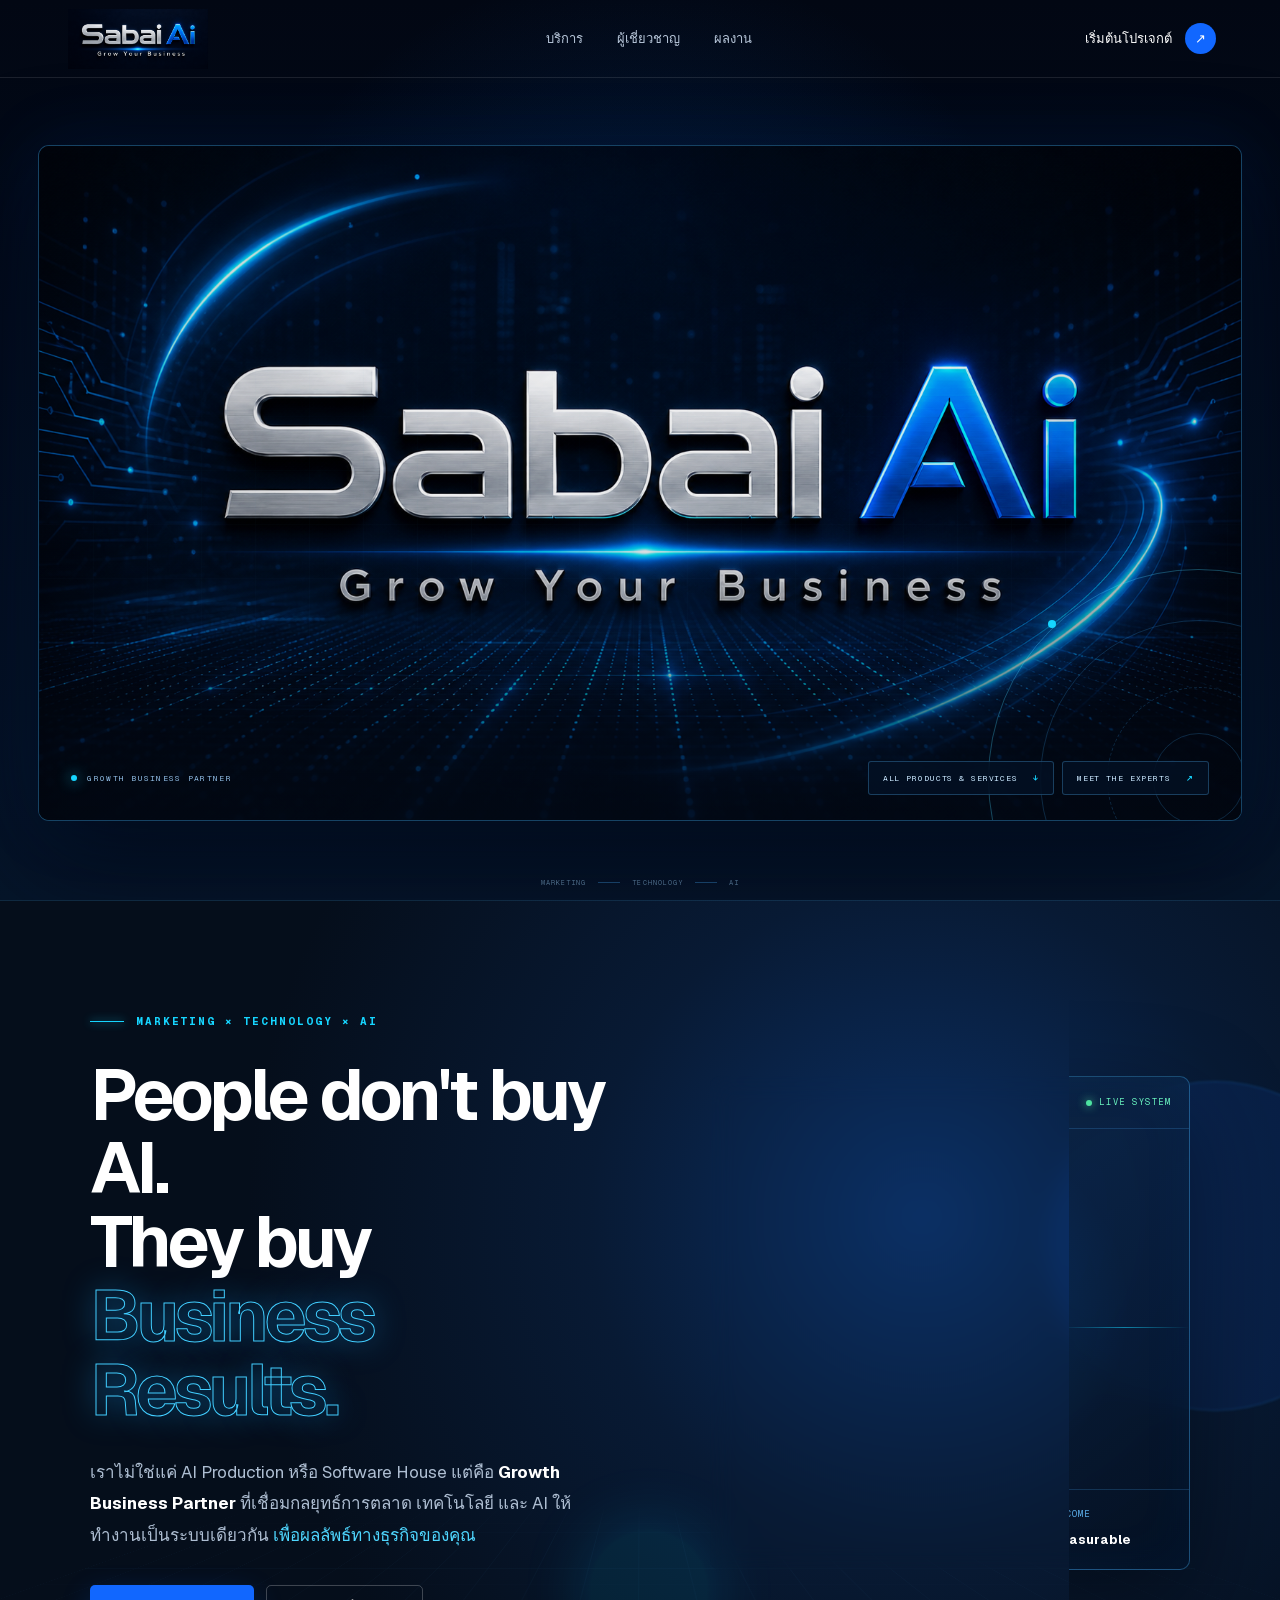
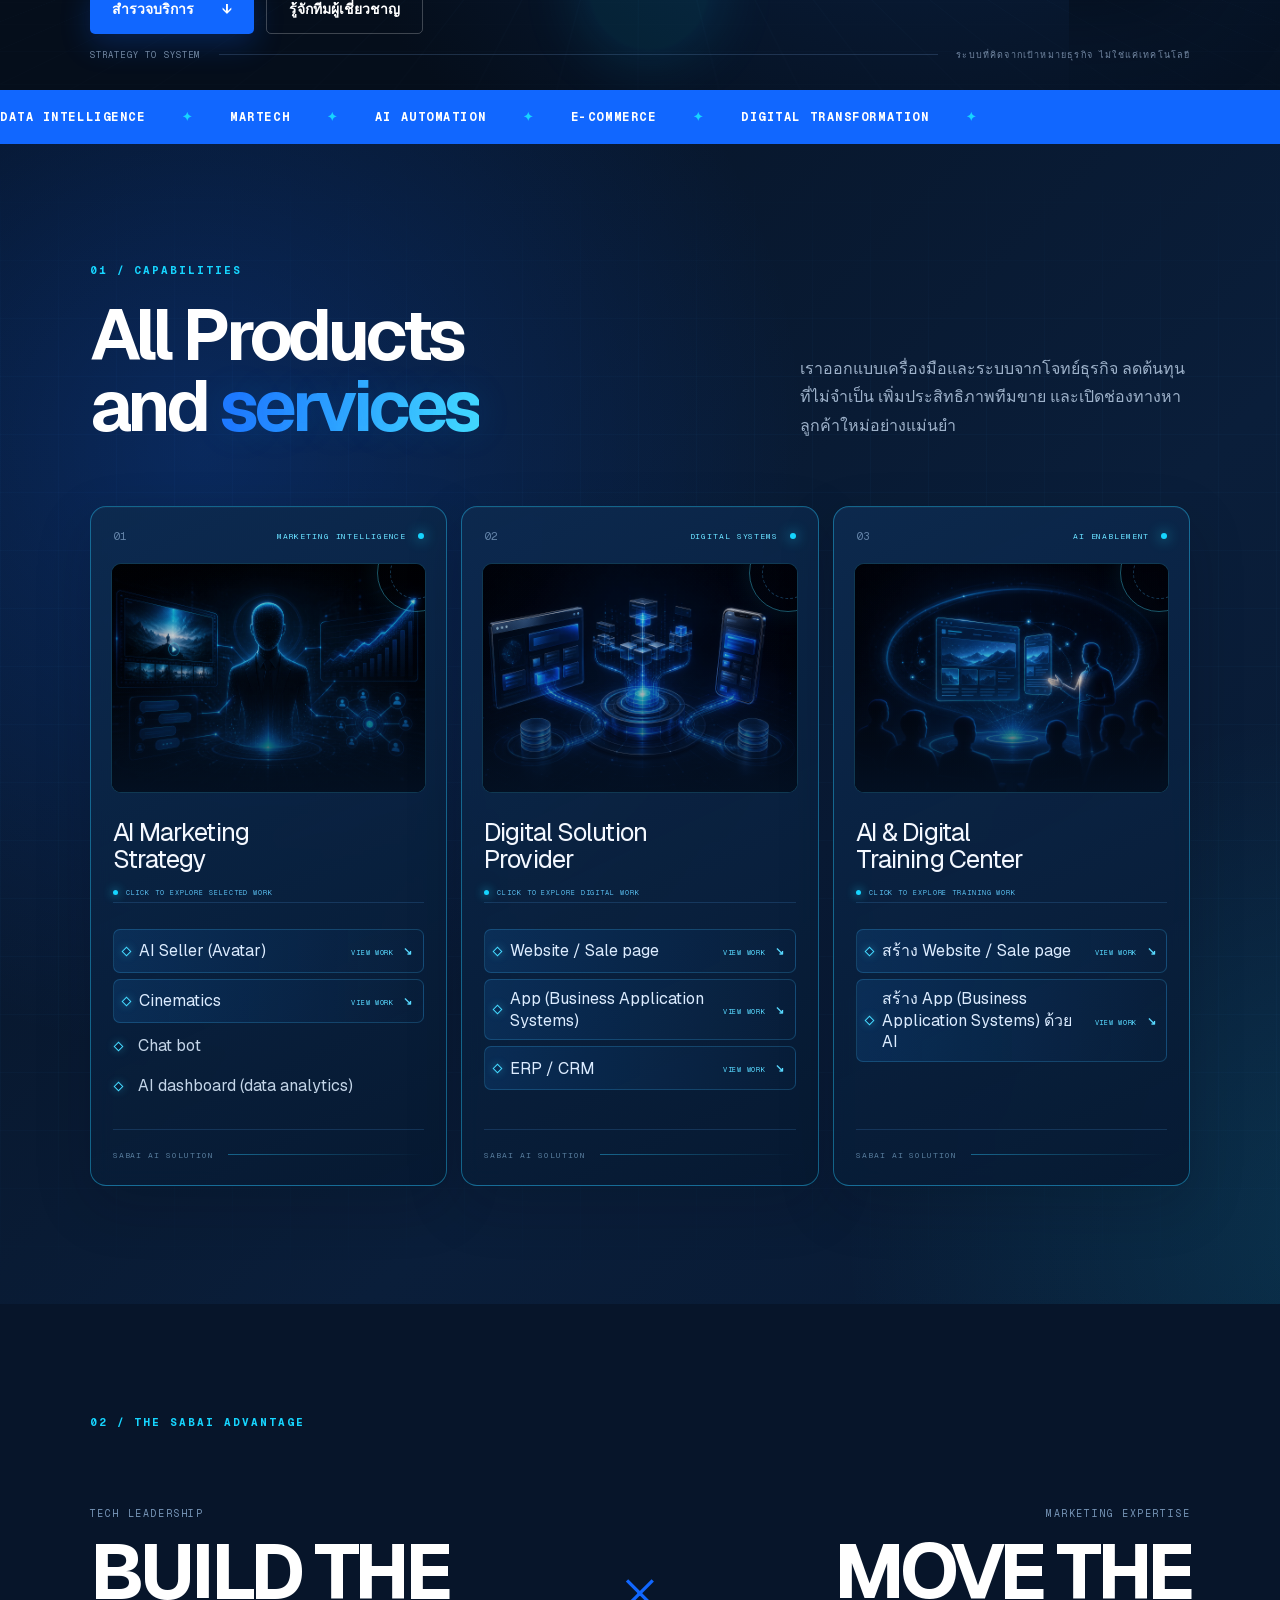
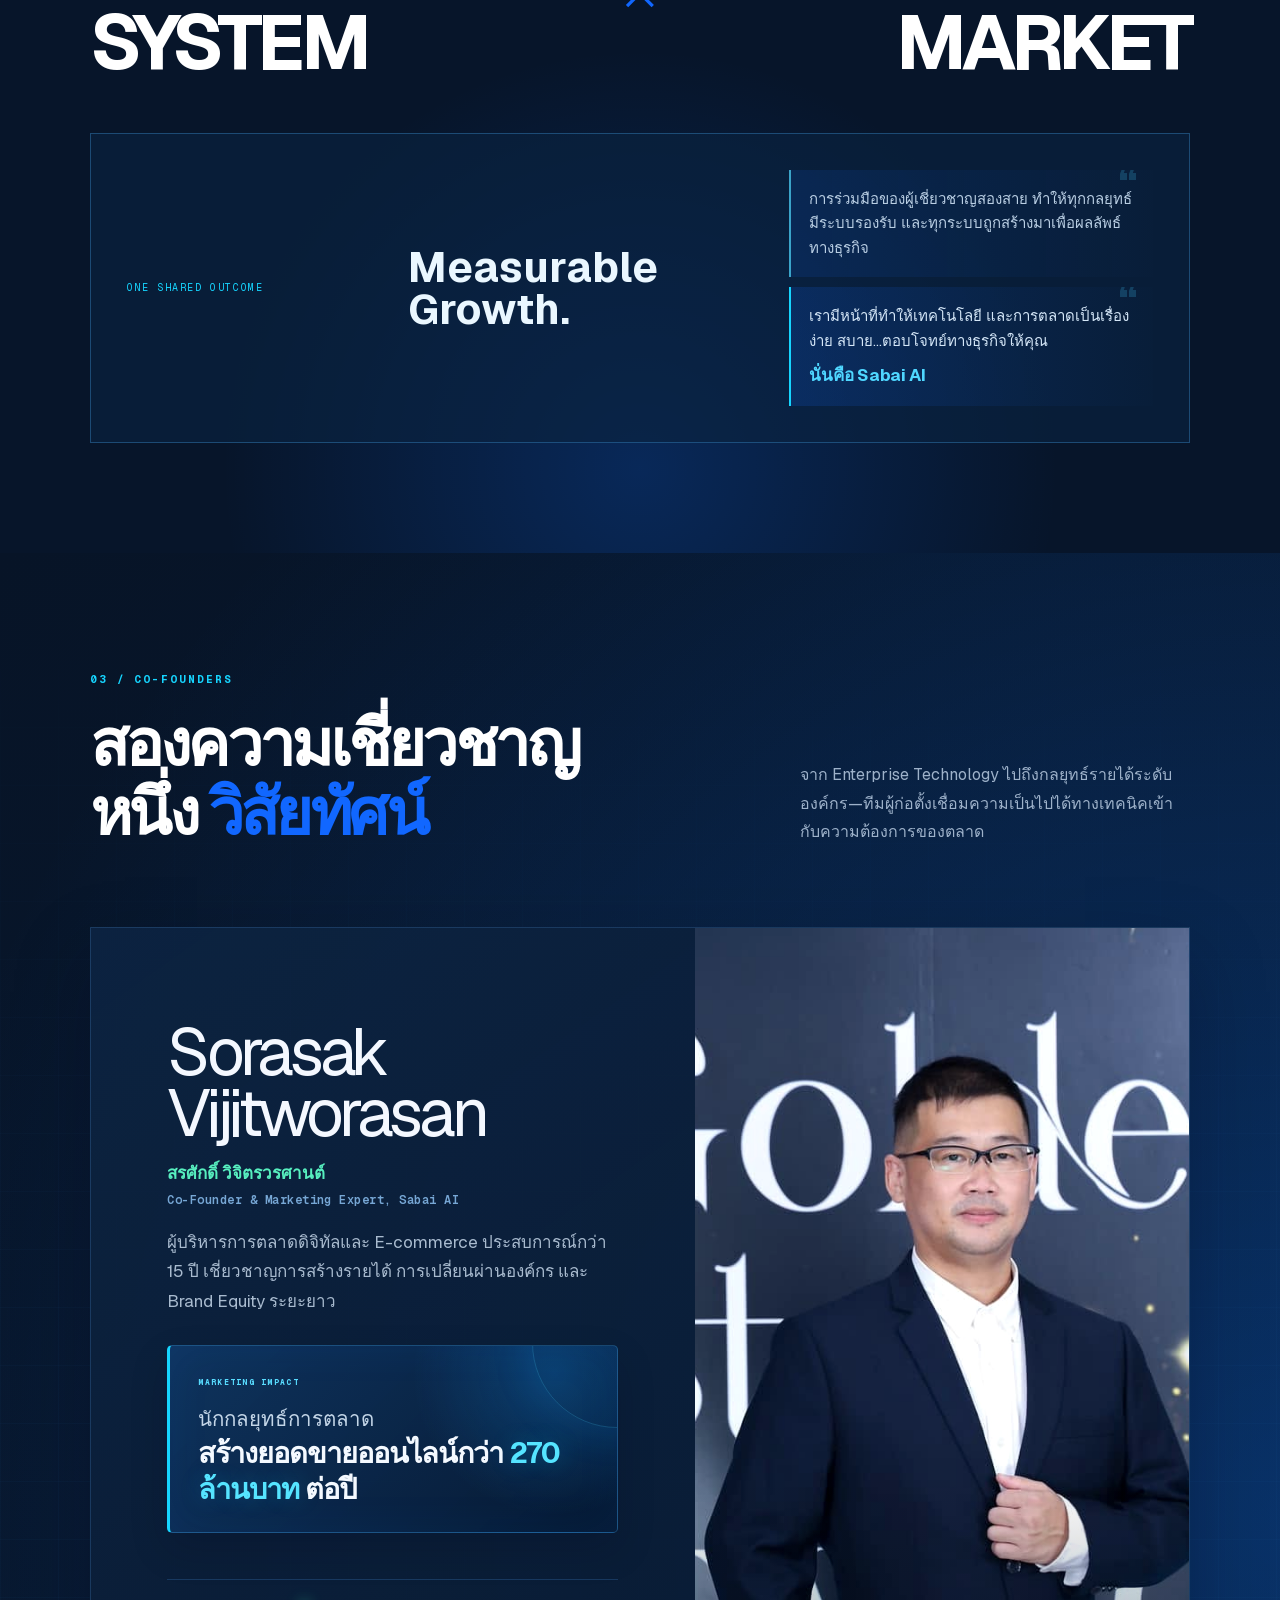
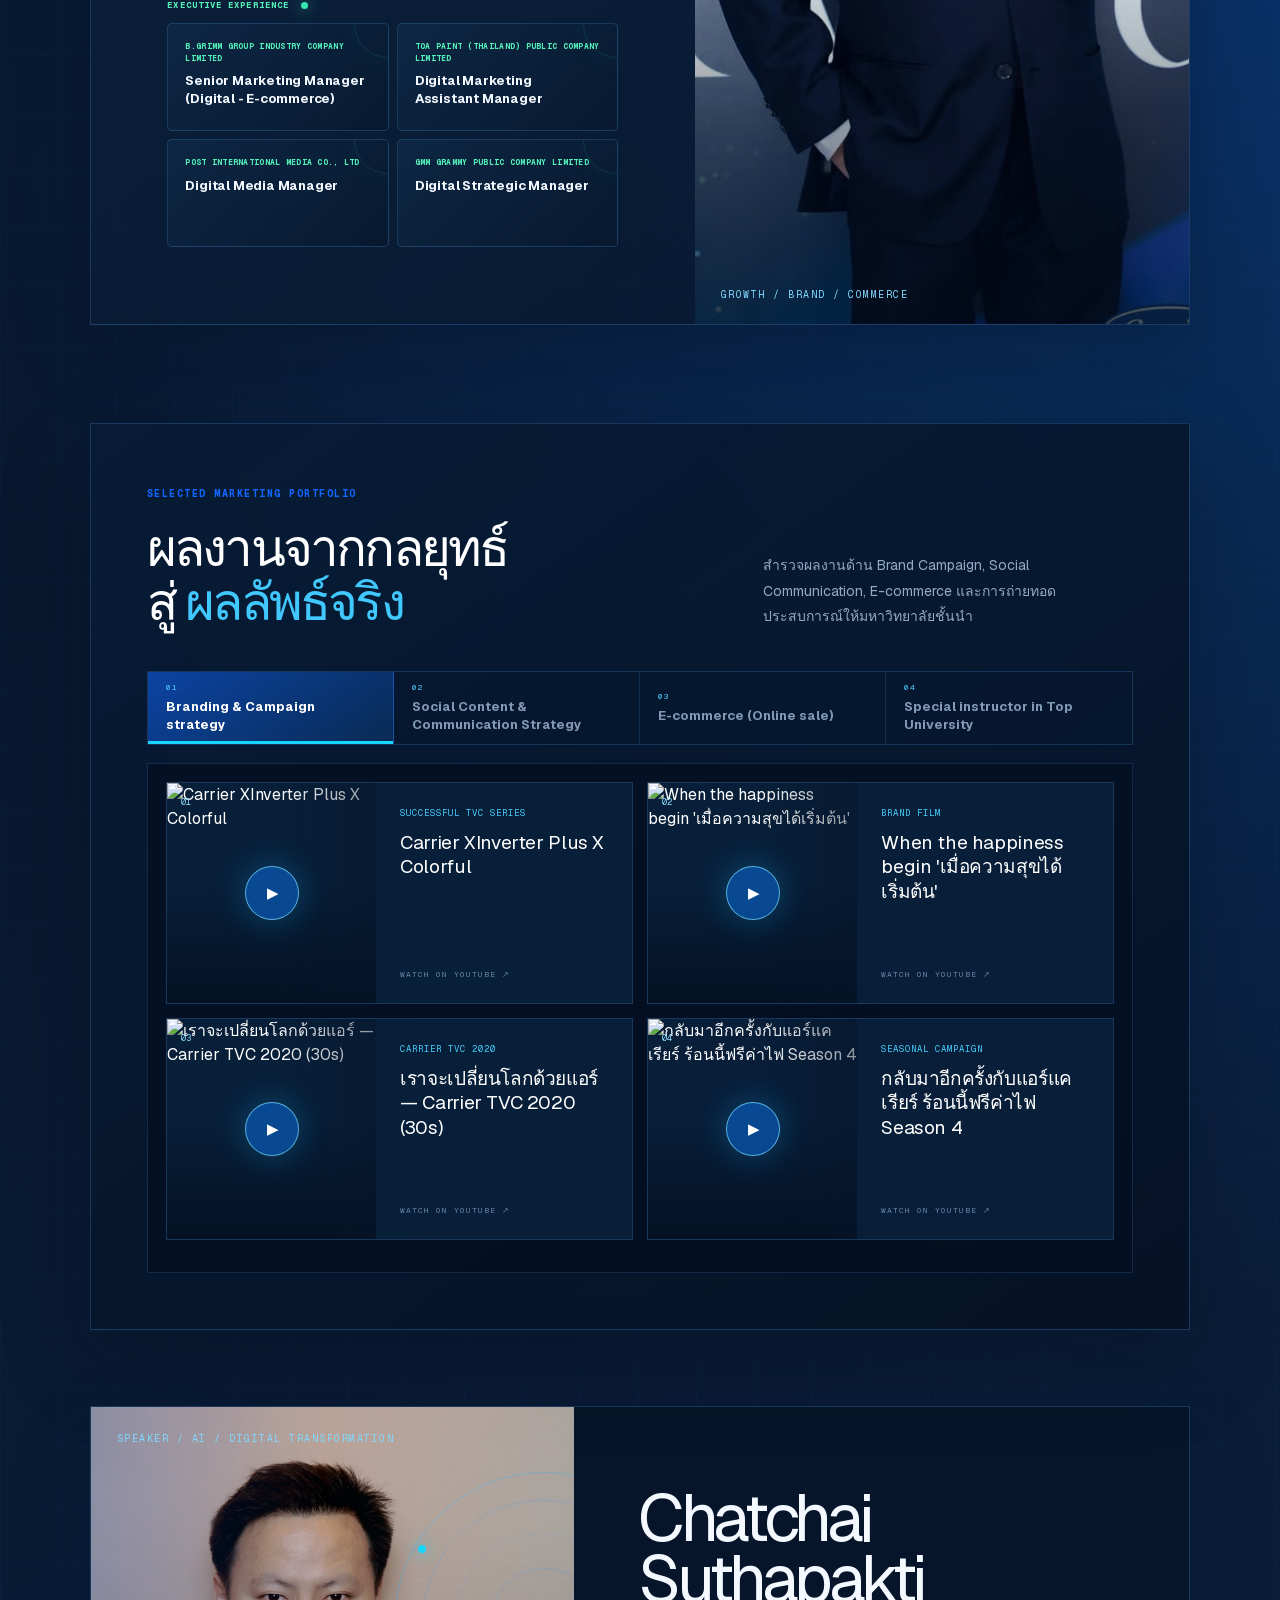
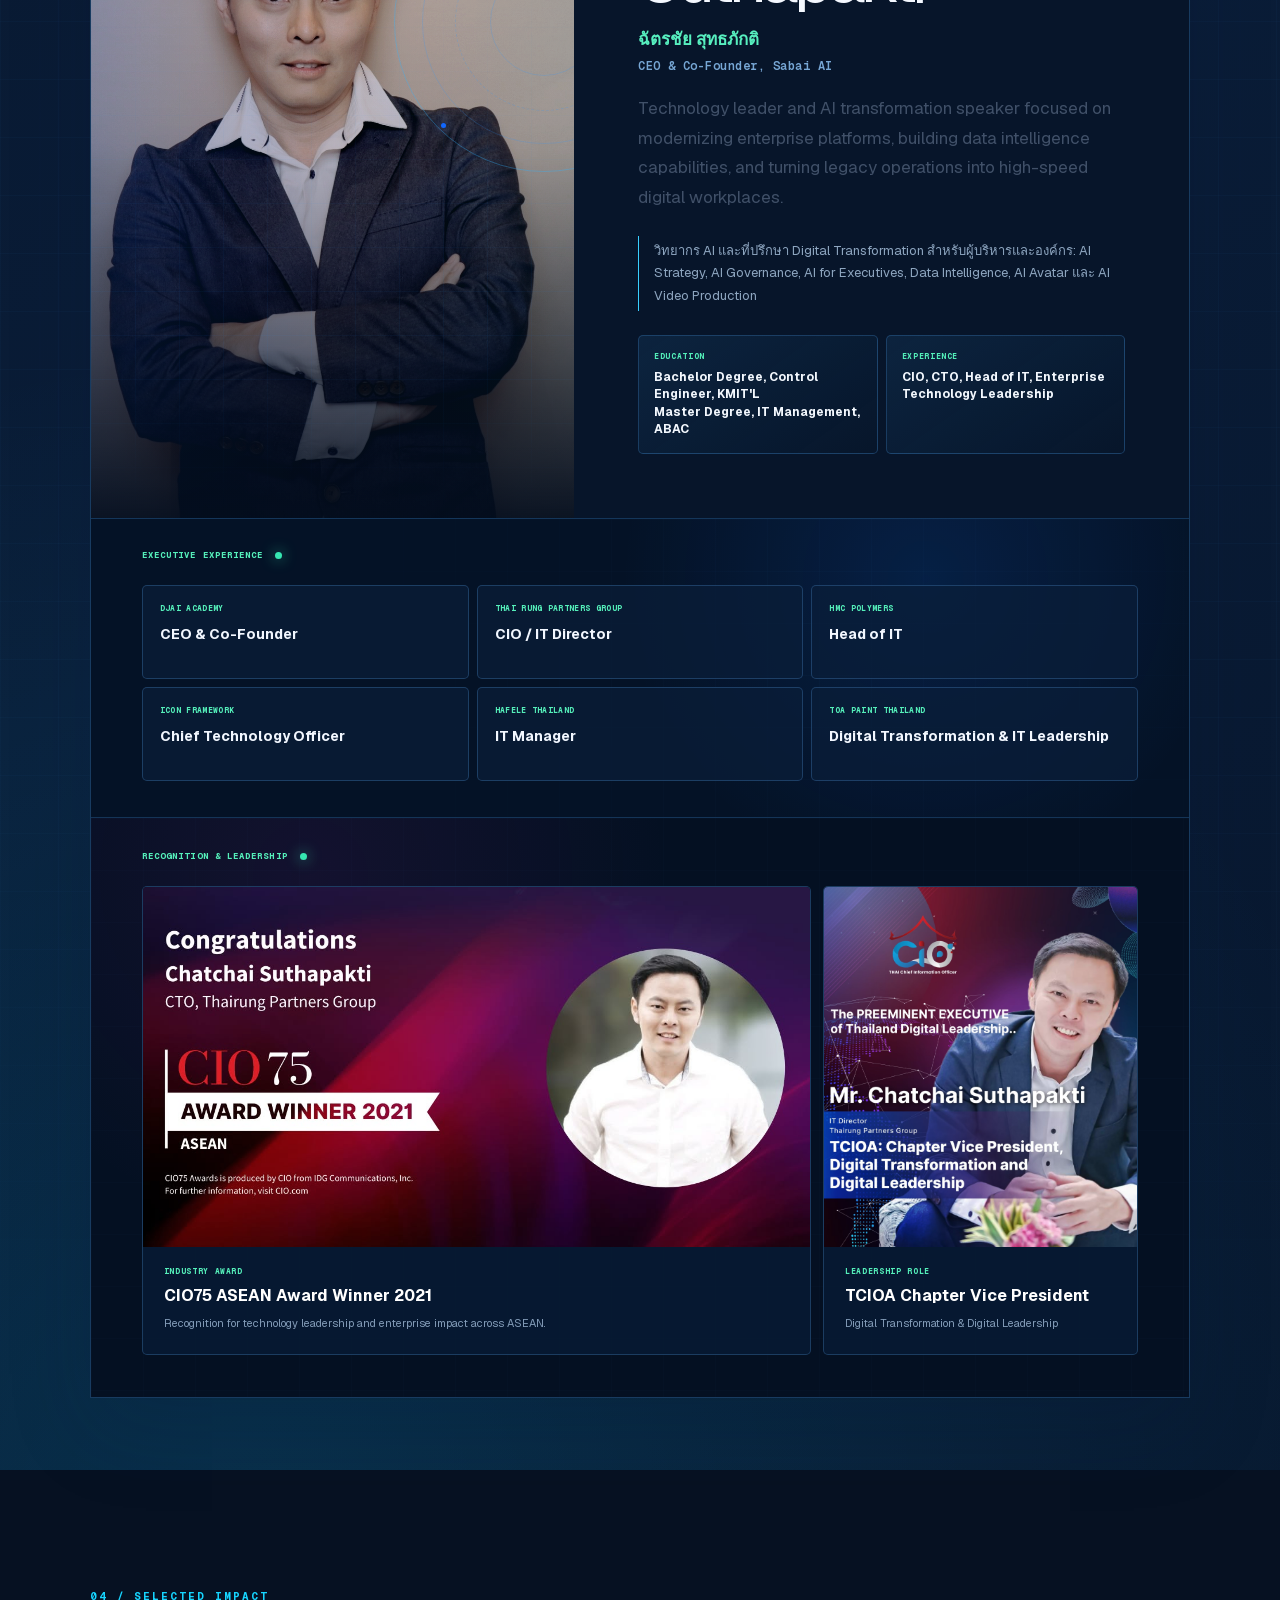
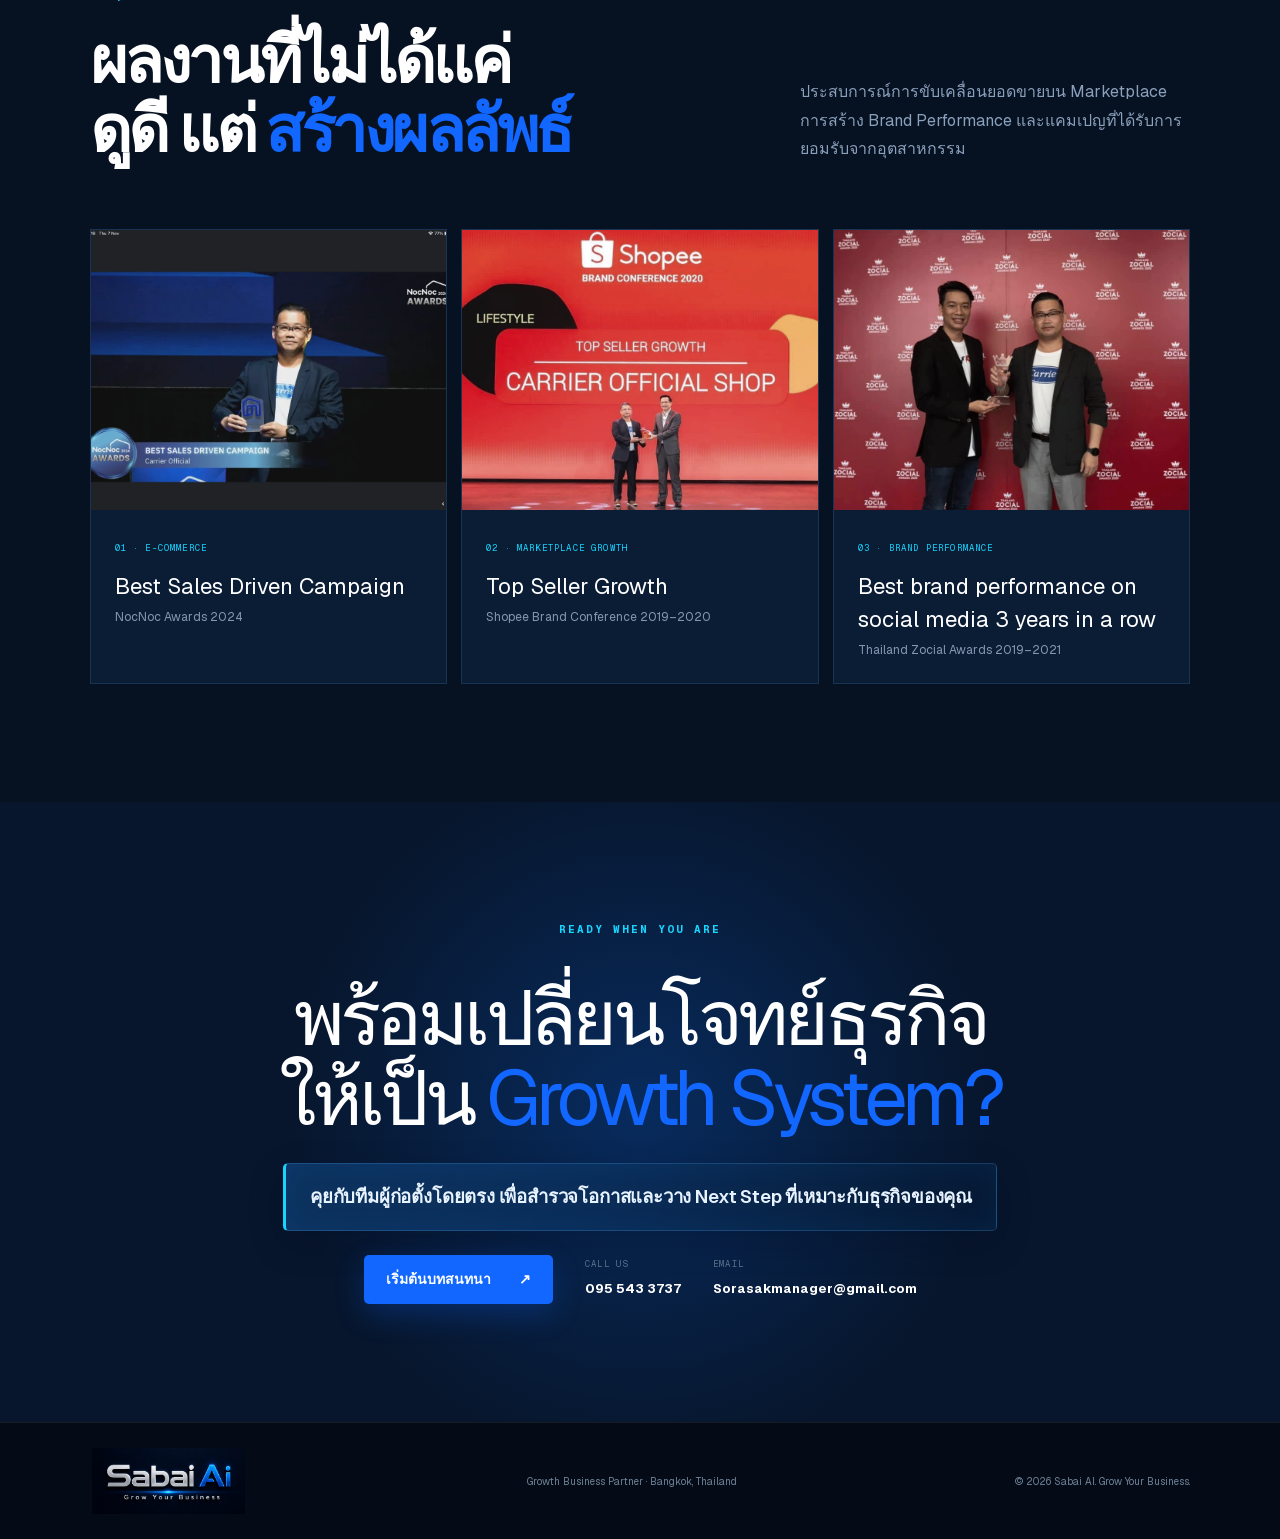
==== commit 4b732d01: "Deploy 205729e43e569b3bbd84e92a43863cfa5b44378a" ====
--- a/index.html
+++ b/index.html
@@ -1 +1 @@
-<!DOCTYPE html><html lang="th"><head><meta charSet="utf-8"/><meta name="viewport" content="width=device-width, initial-scale=1"/><link rel="preload" href="/_next/static/media/797e433ab948586e-s.p.08e28id.o-okb.woff2" as="font" crossorigin="" type="font/woff2"/><link rel="preload" href="/_next/static/media/caa3a2e1cccd8315-s.p.09~u27dqhyhd6.woff2" as="font" crossorigin="" type="font/woff2"/><link rel="preload" as="image" href="/sabai-company-logo.png"/><link rel="preload" as="image" href="/sabai-hero-poster.png"/><link rel="preload" as="image" href="/chatchai-djai.jpg"/><link rel="preload" as="image" href="/sorasak-profile.jpg"/><link rel="preload" as="image" href="/award-nocnoc.jpg"/><link rel="preload" as="image" href="/award-shopee.jpg"/><link rel="preload" as="image" href="/award-zocial.jpg"/><link rel="stylesheet" href="/_next/static/chunks/14u4zm7g83ikf.css" data-precedence="next"/><link rel="preload" as="script" fetchPriority="low" href="/_next/static/chunks/0ht900cau6_ur.js"/><script src="/_next/static/chunks/0r8nt2o8muejo.js" async=""></script><script src="/_next/static/chunks/07lhk_q6pmm3r.js" async=""></script><script src="/_next/static/chunks/turbopack-05c8c~j12fn14.js" async=""></script><script src="/_next/static/chunks/0dbhjjzl8qfwv.js" async=""></script><script src="/_next/static/chunks/0esr81m3oyued.js" async=""></script><meta name="next-size-adjust" content=""/><title>Sabai AI | Growth Business Partner</title><meta name="description" content="ผสาน Marketing, Technology และ AI เพื่อเปลี่ยนไอเดียและข้อมูลให้เป็นการเติบโตที่วัดผลได้จริง"/><meta property="og:title" content="Sabai AI — Grow Your Business"/><meta property="og:description" content="Marketing × Technology × AI. One partner for measurable growth."/><meta property="og:locale" content="th_TH"/><meta property="og:image" content="https://sabai.dc365.online/og.png"/><meta property="og:image:width" content="1734"/><meta property="og:image:height" content="907"/><meta property="og:image:alt" content="Sabai AI — Grow Your Business"/><meta property="og:type" content="website"/><meta name="twitter:card" content="summary_large_image"/><meta name="twitter:title" content="Sabai AI — Grow Your Business"/><meta name="twitter:description" content="Marketing × Technology × AI. One partner for measurable growth."/><meta name="twitter:image" content="https://sabai.dc365.online/og.png"/><link rel="shortcut icon" href="/sabai-company-logo.png"/><link rel="icon" href="/sabai-company-logo.png"/><script src="/_next/static/chunks/03~yq9q893hmn.js" noModule=""></script></head><body class="geist_a71539c9-module__T19VSG__variable geist_mono_8d43a2aa-module__8Li5zG__variable"><div hidden=""><!--$--><!--/$--></div><main><header class="site-header"><a class="brand" href="#top" aria-label="Sabai AI home"><img class="brand-logo" src="/sabai-company-logo.png" alt="Sabai AI — Grow Your Business"/></a><nav aria-label="เมนูหลัก"><a href="#services">บริการ</a><a href="#founders">ผู้เชี่ยวชาญ</a><a href="#results">ผลงาน</a></nav><a class="header-cta" href="#contact">เริ่มต้นโปรเจกต์ <span>↗</span></a></header><section class="poster-hero" id="top" aria-labelledby="hero-title"><h1 class="sr-only" id="hero-title">Sabai AI — Grow Your Business</h1><div class="poster-frame"><img class="hero-poster-image" src="/sabai-hero-poster.png" alt="Sabai AI — Grow Your Business"/><div class="poster-grid" aria-hidden="true"></div><div class="poster-orbit" aria-hidden="true"><i></i><i></i><i></i></div><div class="poster-scan" aria-hidden="true"></div><div class="poster-meta"><span><i></i> GROWTH BUSINESS PARTNER</span><div class="poster-actions"><a href="#services">ALL PRODUCTS &amp; SERVICES <b>↓</b></a><a href="#founders">MEET THE EXPERTS <b>↗</b></a></div></div></div><div class="poster-status" aria-hidden="true"><span>MARKETING</span><i></i><span>TECHNOLOGY</span><i></i><span>AI</span></div></section><section class="hero story-hero" aria-labelledby="growth-story-title"><div class="hero-grid" aria-hidden="true"></div><div class="orb orb-one" aria-hidden="true"></div><div class="orb orb-two" aria-hidden="true"></div><div class="hero-copy"><div class="eyebrow"><i></i> MARKETING × TECHNOLOGY × AI</div><h2 class="hero-heading" id="growth-story-title">People don&#x27;t buy AI.<br/>They buy <em>Business Results.</em></h2><p>เราไม่ใช่แค่ AI Production หรือ Software House แต่คือ <strong>Growth Business Partner</strong> ที่เชื่อมกลยุทธ์การตลาด เทคโนโลยี และ AI ให้ทำงานเป็นระบบเดียวกัน <span>เพื่อผลลัพธ์ทางธุรกิจของคุณ</span></p><div class="hero-actions"><a class="button button-primary" href="#services">สำรวจบริการ <span>↓</span></a><a class="button button-ghost" href="#founders">รู้จักทีมผู้เชี่ยวชาญ</a></div></div><div class="growth-console" aria-label="ภาพรวมระบบการเติบโตของ Sabai AI"><div class="console-top"><span>GROWTH ENGINE</span><small><i></i> LIVE SYSTEM</small></div><div class="signal-map"><div class="map-copy"><small>BUSINESS SIGNAL</small><strong>Insight → Action</strong></div><div class="rings"><span></span><span></span><b>AI</b></div><div class="signal-line line-a"></div><div class="signal-line line-b"></div></div><div class="console-stats"><div><small>STRATEGY</small><strong>Data-led</strong></div><div><small>EXECUTION</small><strong>Automated</strong></div><div><small>OUTCOME</small><strong>Measurable</strong></div></div></div><div class="hero-foot"><span>STRATEGY TO SYSTEM</span><i></i><span>ระบบที่คิดจากเป้าหมายธุรกิจ ไม่ใช่แค่เทคโนโลยี</span></div></section><section class="ticker" aria-label="ความเชี่ยวชาญ"><div>DATA INTELLIGENCE <span>✦</span> MARTECH <span>✦</span> AI AUTOMATION <span>✦</span> E-COMMERCE <span>✦</span> DIGITAL TRANSFORMATION <span>✦</span></div></section><section class="section services" id="services"><div class="section-heading"><div><span class="section-index">01 / CAPABILITIES</span><h2 class="products-heading">All Products<br/>and <em>services</em></h2></div><p>เราออกแบบเครื่องมือและระบบจากโจทย์ธุรกิจ ลดต้นทุนที่ไม่จำเป็น เพิ่มประสิทธิภาพทีมขาย และเปิดช่องทางหาลูกค้าใหม่อย่างแม่นยำ</p></div><div class="service-grid"><article class="service-card solution-card"><div class="solution-top"><span class="card-no">01</span><small>MARKETING INTELLIGENCE</small><i aria-hidden="true"></i></div><div class="service-visual"><img src="/service-ai-marketing.png" alt="AI Marketing Strategy by Sabai AI" loading="lazy"/><span aria-hidden="true"></span><i aria-hidden="true"></i></div><h3><span>AI Marketing</span><span>Strategy</span></h3><span class="service-interaction-hint"><i aria-hidden="true"></i> CLICK TO EXPLORE <!-- -->SELECTED WORK</span><ul><li class="solution-interactive"><button type="button" aria-expanded="false" aria-controls="ai-marketing-showcase"><span>AI Seller (Avatar)</span><small>VIEW WORK <b aria-hidden="true">↘</b></small></button></li><li class="solution-interactive"><button type="button" aria-expanded="false" aria-controls="ai-marketing-showcase"><span>Cinematics</span><small>VIEW WORK <b aria-hidden="true">↘</b></small></button></li><li>Chat bot</li><li>AI dashboard (data analytics)</li></ul><div class="solution-foot"><span>SABAI AI SOLUTION</span><i aria-hidden="true"></i></div></article><article class="service-card solution-card"><div class="solution-top"><span class="card-no">02</span><small>DIGITAL SYSTEMS</small><i aria-hidden="true"></i></div><div class="service-visual"><img src="/service-business-systems.png" alt="Digital Solution Provider by Sabai AI" loading="lazy"/><span aria-hidden="true"></span><i aria-hidden="true"></i></div><h3><span>Digital Solution</span><span>Provider</span></h3><span class="service-interaction-hint"><i aria-hidden="true"></i> CLICK TO EXPLORE <!-- -->DIGITAL WORK</span><ul><li class="solution-interactive"><button type="button" aria-expanded="false" aria-controls="ai-marketing-showcase"><span>Website / Sale page</span><small>VIEW WORK <b aria-hidden="true">↘</b></small></button></li><li class="solution-interactive"><button type="button" aria-expanded="false" aria-controls="ai-marketing-showcase"><span>App (Business Application Systems)</span><small>VIEW WORK <b aria-hidden="true">↘</b></small></button></li><li class="solution-interactive"><button type="button" aria-expanded="false" aria-controls="ai-marketing-showcase"><span>ERP / CRM</span><small>VIEW WORK <b aria-hidden="true">↘</b></small></button></li></ul><div class="solution-foot"><span>SABAI AI SOLUTION</span><i aria-hidden="true"></i></div></article><article class="service-card solution-card"><div class="solution-top"><span class="card-no">03</span><small>AI ENABLEMENT</small><i aria-hidden="true"></i></div><div class="service-visual"><img src="/service-ai-training.png" alt="AI &amp; Digital Training Center by Sabai AI" loading="lazy"/><span aria-hidden="true"></span><i aria-hidden="true"></i></div><h3><span>AI &amp; Digital</span><span>Training Center</span></h3><span class="service-interaction-hint"><i aria-hidden="true"></i> CLICK TO EXPLORE <!-- -->TRAINING WORK</span><ul><li class="solution-interactive"><button type="button" aria-expanded="false" aria-controls="ai-marketing-showcase"><span>สร้าง Website / Sale page</span><small>VIEW WORK <b aria-hidden="true">↘</b></small></button></li><li class="solution-interactive"><button type="button" aria-expanded="false" aria-controls="ai-marketing-showcase"><span>สร้าง App (Business Application Systems) ด้วย AI</span><small>VIEW WORK <b aria-hidden="true">↘</b></small></button></li></ul><div class="solution-foot"><span>SABAI AI SOLUTION</span><i aria-hidden="true"></i></div></article></div></section><section class="fusion-section"><div class="fusion-inner"><span class="section-index">02 / THE SABAI ADVANTAGE</span><div class="fusion-title"><div><small>TECH LEADERSHIP</small><strong>BUILD THE<br/>SYSTEM</strong></div><b>×</b><div><small>MARKETING EXPERTISE</small><strong>MOVE THE<br/>MARKET</strong></div></div><div class="fusion-result"><span>ONE SHARED OUTCOME</span><strong>Measurable<br/>Growth.</strong><p><span class="collaboration-note">การร่วมมือของผู้เชี่ยวชาญสองสาย ทำให้ทุกกลยุทธ์มีระบบรองรับ และทุกระบบถูกสร้างมาเพื่อผลลัพธ์ทางธุรกิจ</span><span class="sabai-promise">เรามีหน้าที่ทำให้เทคโนโลยี และการตลาดเป็นเรื่องง่าย สบาย...ตอบโจทย์ทางธุรกิจให้คุณ<b>นั่นคือ Sabai AI</b></span></p></div></div></section><section class="section founders" id="founders"><div class="section-heading compact"><div><span class="section-index">03 / CO-FOUNDERS</span><h2>สองความเชี่ยวชาญ<br/>หนึ่ง <em>วิสัยทัศน์</em></h2></div><p>จาก Enterprise Technology ไปถึงกลยุทธ์รายได้ระดับองค์กร—ทีมผู้ก่อตั้งเชื่อมความเป็นไปได้ทางเทคนิคเข้ากับความต้องการของตลาด</p></div><article class="founder-card tech-founder tech-profile-card"><div class="founder-photo chatchai-photo"><img class="cover-image" src="/chatchai-djai.jpg" alt="คุณฉัตรชัย สุทธภักติ ผู้ร่วมก่อตั้ง Sabai AI และ CEO ของ DJAI Academy"/><div class="tech-orbit" aria-hidden="true"><i></i><i></i><i></i></div><span class="photo-label">SPEAKER / AI / DIGITAL TRANSFORMATION</span></div><div class="founder-copy tech-copy"><h3 class="speaker-name">Chatchai<br/>Suthapakti</h3><p class="speaker-thai">ฉัตรชัย สุทธภักติ</p><p class="tech-position">CEO &amp; Co-Founder, Sabai AI</p><p class="lead">Technology leader and AI transformation speaker focused on modernizing enterprise platforms, building data intelligence capabilities, and turning legacy operations into high-speed digital workplaces.</p><p class="speaker-summary">วิทยากร AI และที่ปรึกษา Digital Transformation สำหรับผู้บริหารและองค์กร: AI Strategy, AI Governance, AI for Executives, Data Intelligence, AI Avatar และ AI Video Production</p><div class="speaker-facts"><article><small>EDUCATION</small><strong>Bachelor Degree, Control Engineer, KMIT&#x27;L<br/>Master Degree, IT Management, ABAC</strong></article><article><small>EXPERIENCE</small><strong>CIO, CTO, Head of IT, Enterprise Technology Leadership</strong></article></div></div><div class="chatchai-experience chatchai-experience-inline" aria-label="Executive Experience"><div class="detail-label"><span>EXECUTIVE EXPERIENCE</span><i aria-hidden="true"></i></div><div class="chatchai-experience-grid"><article><small>DJAI ACADEMY</small><strong>CEO &amp; Co-Founder</strong></article><article><small>THAI RUNG PARTNERS GROUP</small><strong>CIO / IT Director</strong></article><article><small>HMC POLYMERS</small><strong>Head of IT</strong></article><article><small>ICON FRAMEWORK</small><strong>Chief Technology Officer</strong></article><article><small>HAFELE THAILAND</small><strong>IT Manager</strong></article><article><small>TOA PAINT THAILAND</small><strong>Digital Transformation &amp; IT Leadership</strong></article></div></div><div class="chatchai-recognition chatchai-recognition-inline" aria-label="Recognition and Leadership"><div class="detail-label"><span>RECOGNITION &amp; LEADERSHIP</span><i aria-hidden="true"></i></div><div class="recognition-grid"><figure><div class="recognition-image"><img src="/chatchai-cio75-award.jpg" alt="CIO75 ASEAN Award Winner 2021 recognition for Chatchai Suthapakti" loading="lazy"/></div><figcaption><small>INDUSTRY AWARD</small><strong>CIO75 ASEAN Award Winner 2021</strong><p>Recognition for technology leadership and enterprise impact across ASEAN.</p></figcaption></figure><figure><div class="recognition-image"><img src="/chatchai-tcioa-leadership.jpg" alt="Chatchai Suthapakti as TCIOA Chapter Vice President" loading="lazy"/></div><figcaption><small>LEADERSHIP ROLE</small><strong>TCIOA Chapter Vice President</strong><p>Digital Transformation &amp; Digital Leadership</p></figcaption></figure></div></div></article><article class="founder-card marketing-founder"><div class="founder-copy"><h3 class="speaker-name">Sorasak<br/>Vijitworasan</h3><p class="speaker-thai">สรศักดิ์ วิจิตรวรศานต์</p><p class="tech-position">Co-Founder &amp; Marketing Expert, Sabai AI</p><p class="lead">ผู้บริหารการตลาดดิจิทัลและ E-commerce ประสบการณ์กว่า 15 ปี เชี่ยวชาญการสร้างรายได้ การเปลี่ยนผ่านองค์กร และ Brand Equity ระยะยาว</p><div class="marketing-achievement"><span>MARKETING IMPACT</span><p>นักกลยุทธ์การตลาด</p><strong>สร้างยอดขายออนไลน์กว่า <em>270 ล้านบาท</em> ต่อปี</strong></div><div class="marketing-experience" aria-label="Executive Experience"><div class="experience-heading"><span>EXECUTIVE EXPERIENCE</span><i aria-hidden="true"></i></div><div class="experience-grid"><article><small>B.GRIMM GROUP INDUSTRY COMPANY LIMITED</small><strong>Senior Marketing Manager<br/>(Digital - E-commerce)</strong></article><article><small>TOA PAINT (THAILAND) PUBLIC COMPANY LIMITED</small><strong>Digital Marketing<br/>Assistant Manager</strong></article><article><small>POST INTERNATIONAL MEDIA CO., LTD</small><strong>Digital Media Manager</strong></article><article><small>GMM GRAMMY PUBLIC COMPANY LIMITED</small><strong>Digital Strategic Manager</strong></article></div></div></div><div class="founder-photo sorasak-photo"><img class="cover-image" src="/sorasak-profile.jpg" alt="คุณสรศักดิ์ วิจิตรวรศานต์"/><span class="photo-label">GROWTH / BRAND / COMMERCE</span></div></article><section class="marketing-portfolio" aria-labelledby="marketing-portfolio-title"><div class="portfolio-heading"><div><span class="role">SELECTED MARKETING PORTFOLIO</span><h3 id="marketing-portfolio-title">ผลงานจากกลยุทธ์<br/>สู่ <em>ผลลัพธ์จริง</em></h3></div><p>สำรวจผลงานด้าน Brand Campaign, Social Communication, E-commerce และการถ่ายทอดประสบการณ์ให้มหาวิทยาลัยชั้นนำ</p></div><div class="portfolio-tabs" role="tablist" aria-label="ผลงานของคุณสรศักดิ์"><button type="button" role="tab" id="portfolio-tab-branding" aria-controls="portfolio-panel-branding" aria-selected="true" class="active"><span>0<!-- -->1</span><strong>Branding &amp; Campaign strategy</strong><small>Branding</small></button><button type="button" role="tab" id="portfolio-tab-social" aria-controls="portfolio-panel-social" aria-selected="false" class=""><span>0<!-- -->2</span><strong>Social Content &amp; Communication Strategy</strong><small>Social Content</small></button><button type="button" role="tab" id="portfolio-tab-commerce" aria-controls="portfolio-panel-commerce" aria-selected="false" class=""><span>0<!-- -->3</span><strong>E-commerce (Online sale)</strong><small>E-commerce</small></button><button type="button" role="tab" id="portfolio-tab-instructor" aria-controls="portfolio-panel-instructor" aria-selected="false" class=""><span>0<!-- -->4</span><strong>Special instructor in Top University</strong><small>Instructor</small></button></div><div class="portfolio-panel portfolio-panel-branding" role="tabpanel" id="portfolio-panel-branding" aria-labelledby="portfolio-tab-branding"><div class="video-grid"><a class="video-card" href="https://www.youtube.com/watch?v=4arqCC7h9pU" target="_blank" rel="noreferrer"><div class="video-cover"><img src="https://i.ytimg.com/vi/4arqCC7h9pU/hqdefault.jpg" alt="Carrier XInverter Plus X Colorful" loading="lazy"/><span class="play-button" aria-hidden="true">▶</span><small>0<!-- -->1</small></div><div class="video-copy"><span>Successful TVC series</span><h4>Carrier XInverter Plus X Colorful</h4><p>WATCH ON YOUTUBE ↗</p></div></a><a class="video-card" href="https://www.youtube.com/watch?v=kmU0dl2__a8" target="_blank" rel="noreferrer"><div class="video-cover"><img src="https://i.ytimg.com/vi/kmU0dl2__a8/hqdefault.jpg" alt="When the happiness begin &#x27;เมื่อความสุขได้เริ่มต้น&#x27;" loading="lazy"/><span class="play-button" aria-hidden="true">▶</span><small>0<!-- -->2</small></div><div class="video-copy"><span>Brand Film</span><h4>When the happiness begin &#x27;เมื่อความสุขได้เริ่มต้น&#x27;</h4><p>WATCH ON YOUTUBE ↗</p></div></a><a class="video-card" href="https://www.youtube.com/watch?v=Y_2j8W2d57E" target="_blank" rel="noreferrer"><div class="video-cover"><img src="https://i.ytimg.com/vi/Y_2j8W2d57E/hqdefault.jpg" alt="เราจะเปลี่ยนโลกด้วยแอร์ — Carrier TVC 2020 (30s)" loading="lazy"/><span class="play-button" aria-hidden="true">▶</span><small>0<!-- -->3</small></div><div class="video-copy"><span>Carrier TVC 2020</span><h4>เราจะเปลี่ยนโลกด้วยแอร์ — Carrier TVC 2020 (30s)</h4><p>WATCH ON YOUTUBE ↗</p></div></a><a class="video-card" href="https://www.youtube.com/watch?v=OmjLizM3EyQ" target="_blank" rel="noreferrer"><div class="video-cover"><img src="https://i.ytimg.com/vi/OmjLizM3EyQ/hqdefault.jpg" alt="กลับมาอีกครั้งกับแอร์แคเรียร์ ร้อนนี้ฟรีค่าไฟ Season 4" loading="lazy"/><span class="play-button" aria-hidden="true">▶</span><small>0<!-- -->4</small></div><div class="video-copy"><span>Seasonal Campaign</span><h4>กลับมาอีกครั้งกับแอร์แคเรียร์ ร้อนนี้ฟรีค่าไฟ Season 4</h4><p>WATCH ON YOUTUBE ↗</p></div></a></div></div></section></section><section class="results-section" id="results"><div class="section results-inner"><div class="section-heading light"><div><span class="section-index">04 / SELECTED IMPACT</span><h2>ผลงานที่ไม่ได้แค่<br/>ดูดี แต่ <em>สร้างผลลัพธ์</em></h2></div><p>ประสบการณ์การขับเคลื่อนยอดขายบน Marketplace การสร้าง Brand Performance และแคมเปญที่ได้รับการยอมรับจากอุตสาหกรรม</p></div><div class="result-grid"><article class="result-card"><div class="result-image"><img class="cover-image" src="/award-nocnoc.jpg" alt="Best Sales Driven Campaign"/></div><div class="result-copy"><span>0<!-- -->1<!-- --> · <!-- -->E-commerce</span><h3>Best Sales Driven Campaign</h3><p>NocNoc Awards 2024</p></div></article><article class="result-card"><div class="result-image"><img class="cover-image" src="/award-shopee.jpg" alt="Top Seller Growth"/></div><div class="result-copy"><span>0<!-- -->2<!-- --> · <!-- -->Marketplace Growth</span><h3>Top Seller Growth</h3><p>Shopee Brand Conference 2019–2020</p></div></article><article class="result-card"><div class="result-image"><img class="cover-image" src="/award-zocial.jpg" alt="Best brand performance on social media 3 years in a row"/></div><div class="result-copy"><span>0<!-- -->3<!-- --> · <!-- -->Brand Performance</span><h3>Best brand performance on social media 3 years in a row</h3><p>Thailand Zocial Awards 2019–2021</p></div></article></div></div></section><section class="cta-section" id="contact"><div class="cta-glow" aria-hidden="true"></div><span class="section-index">READY WHEN YOU ARE</span><h2>พร้อมเปลี่ยนโจทย์ธุรกิจ<br/>ให้เป็น <em>Growth System?</em></h2><p>คุยกับทีมผู้ก่อตั้งโดยตรง เพื่อสำรวจโอกาสและวาง Next Step ที่เหมาะกับธุรกิจของคุณ</p><div class="contact-actions"><a class="button button-primary" href="https://www.facebook.com/messages/t/61592907334089" target="_blank" rel="noopener noreferrer">เริ่มต้นบทสนทนา <span>↗</span></a><a class="contact-line" href="tel:+66955433737"><small>CALL US</small><strong>095 543 3737</strong></a><a class="contact-line" href="mailto:Sorasakmanager@gmail.com"><small>EMAIL</small><strong>Sorasakmanager@gmail.com</strong></a></div></section><footer><a class="brand" href="#top" aria-label="Sabai AI home"><img class="brand-logo" src="/sabai-company-logo.png" alt="Sabai AI — Grow Your Business"/></a><p>Growth Business Partner · Bangkok, Thailand</p><p>© 2026 Sabai AI. Grow Your Business.</p></footer></main><!--$--><!--/$--><script src="/_next/static/chunks/0ht900cau6_ur.js" id="_R_" async=""></script><script>(self.__next_f=self.__next_f||[]).push([0])</script><script>self.__next_f.push([1,"1:\"$Sreact.fragment\"\n2:I[39756,[\"/_next/static/chunks/0dbhjjzl8qfwv.js\"],\"default\"]\n3:I[37457,[\"/_next/static/chunks/0dbhjjzl8qfwv.js\"],\"default\"]\n4:I[47257,[\"/_next/static/chunks/0dbhjjzl8qfwv.js\"],\"ClientPageRoot\"]\n5:I[31713,[\"/_next/static/chunks/0dbhjjzl8qfwv.js\",\"/_next/static/chunks/0esr81m3oyued.js\"],\"default\"]\n8:I[97367,[\"/_next/static/chunks/0dbhjjzl8qfwv.js\"],\"OutletBoundary\"]\n9:\"$Sreact.suspense\"\nb:I[97367,[\"/_next/static/chunks/0dbhjjzl8qfwv.js\"],\"ViewportBoundary\"]\nd:I[97367,[\"/_next/static/chunks/0dbhjjzl8qfwv.js\"],\"MetadataBoundary\"]\nf:I[68027,[\"/_next/static/chunks/0dbhjjzl8qfwv.js\"],\"default\",1]\n:HL[\"/_next/static/chunks/14u4zm7g83ikf.css\",\"style\"]\n:HL[\"/_next/static/media/797e433ab948586e-s.p.08e28id.o-okb.woff2\",\"font\",{\"crossOrigin\":\"\",\"type\":\"font/woff2\"}]\n:HL[\"/_next/static/media/caa3a2e1cccd8315-s.p.09~u27dqhyhd6.woff2\",\"font\",{\"crossOrigin\":\"\",\"type\":\"font/woff2\"}]\n"])</script><script>self.__next_f.push([1,"0:{\"P\":null,\"c\":[\"\",\"\"],\"q\":\"\",\"i\":false,\"f\":[[[\"\",{\"children\":[\"__PAGE__\",{}]},\"$undefined\",\"$undefined\",16],[[\"$\",\"$1\",\"c\",{\"children\":[[[\"$\",\"link\",\"0\",{\"rel\":\"stylesheet\",\"href\":\"/_next/static/chunks/14u4zm7g83ikf.css\",\"precedence\":\"next\",\"crossOrigin\":\"$undefined\",\"nonce\":\"$undefined\"}],[\"$\",\"script\",\"script-0\",{\"src\":\"/_next/static/chunks/0dbhjjzl8qfwv.js\",\"async\":true,\"nonce\":\"$undefined\"}]],[\"$\",\"html\",null,{\"lang\":\"th\",\"children\":[\"$\",\"body\",null,{\"className\":\"geist_a71539c9-module__T19VSG__variable geist_mono_8d43a2aa-module__8Li5zG__variable\",\"children\":[\"$\",\"$L2\",null,{\"parallelRouterKey\":\"children\",\"error\":\"$undefined\",\"errorStyles\":\"$undefined\",\"errorScripts\":\"$undefined\",\"template\":[\"$\",\"$L3\",null,{}],\"templateStyles\":\"$undefined\",\"templateScripts\":\"$undefined\",\"notFound\":[[[\"$\",\"title\",null,{\"children\":\"404: This page could not be found.\"}],[\"$\",\"div\",null,{\"style\":{\"fontFamily\":\"system-ui,\\\"Segoe UI\\\",Roboto,Helvetica,Arial,sans-serif,\\\"Apple Color Emoji\\\",\\\"Segoe UI Emoji\\\"\",\"height\":\"100vh\",\"textAlign\":\"center\",\"display\":\"flex\",\"flexDirection\":\"column\",\"alignItems\":\"center\",\"justifyContent\":\"center\"},\"children\":[\"$\",\"div\",null,{\"children\":[[\"$\",\"style\",null,{\"dangerouslySetInnerHTML\":{\"__html\":\"body{color:#000;background:#fff;margin:0}.next-error-h1{border-right:1px solid rgba(0,0,0,.3)}@media (prefers-color-scheme:dark){body{color:#fff;background:#000}.next-error-h1{border-right:1px solid rgba(255,255,255,.3)}}\"}}],[\"$\",\"h1\",null,{\"className\":\"next-error-h1\",\"style\":{\"display\":\"inline-block\",\"margin\":\"0 20px 0 0\",\"padding\":\"0 23px 0 0\",\"fontSize\":24,\"fontWeight\":500,\"verticalAlign\":\"top\",\"lineHeight\":\"49px\"},\"children\":404}],[\"$\",\"div\",null,{\"style\":{\"display\":\"inline-block\"},\"children\":[\"$\",\"h2\",null,{\"style\":{\"fontSize\":14,\"fontWeight\":400,\"lineHeight\":\"49px\",\"margin\":0},\"children\":\"This page could not be found.\"}]}]]}]}]],[]],\"forbidden\":\"$undefined\",\"unauthorized\":\"$undefined\"}]}]}]]}],{\"children\":[[\"$\",\"$1\",\"c\",{\"children\":[[\"$\",\"$L4\",null,{\"Component\":\"$5\",\"serverProvidedParams\":{\"searchParams\":{},\"params\":{},\"promises\":[\"$@6\",\"$@7\"]}}],[[\"$\",\"script\",\"script-0\",{\"src\":\"/_next/static/chunks/0esr81m3oyued.js\",\"async\":true,\"nonce\":\"$undefined\"}]],[\"$\",\"$L8\",null,{\"children\":[\"$\",\"$9\",null,{\"name\":\"Next.MetadataOutlet\",\"children\":\"$@a\"}]}]]}],{},null,false,null]},null,false,null],[\"$\",\"$1\",\"h\",{\"children\":[null,[\"$\",\"$Lb\",null,{\"children\":\"$Lc\"}],[\"$\",\"div\",null,{\"hidden\":true,\"children\":[\"$\",\"$Ld\",null,{\"children\":[\"$\",\"$9\",null,{\"name\":\"Next.Metadata\",\"children\":\"$Le\"}]}]}],[\"$\",\"meta\",null,{\"name\":\"next-size-adjust\",\"content\":\"\"}]]}],false]],\"m\":\"$undefined\",\"G\":[\"$f\",[[\"$\",\"link\",\"0\",{\"rel\":\"stylesheet\",\"href\":\"/_next/static/chunks/14u4zm7g83ikf.css\",\"precedence\":\"next\",\"crossOrigin\":\"$undefined\",\"nonce\":\"$undefined\"}]]],\"S\":true,\"h\":null,\"s\":\"$undefined\",\"l\":\"$undefined\",\"p\":\"$undefined\",\"d\":\"$undefined\",\"b\":\"6qtiXTgXgibfDB1V-E7-r\"}\n"])</script><script>self.__next_f.push([1,"6:{}\n7:\"$0:f:0:1:1:children:0:props:children:0:props:serverProvidedParams:params\"\n"])</script><script>self.__next_f.push([1,"c:[[\"$\",\"meta\",\"0\",{\"charSet\":\"utf-8\"}],[\"$\",\"meta\",\"1\",{\"name\":\"viewport\",\"content\":\"width=device-width, initial-scale=1\"}]]\n"])</script><script>self.__next_f.push([1,"10:I[27201,[\"/_next/static/chunks/0dbhjjzl8qfwv.js\"],\"IconMark\"]\na:null\n"])</script><script>self.__next_f.push([1,"e:[[\"$\",\"title\",\"0\",{\"children\":\"Sabai AI | Growth Business Partner\"}],[\"$\",\"meta\",\"1\",{\"name\":\"description\",\"content\":\"ผสาน Marketing, Technology และ AI เพื่อเปลี่ยนไอเดียและข้อมูลให้เป็นการเติบโตที่วัดผลได้จริง\"}],[\"$\",\"meta\",\"2\",{\"property\":\"og:title\",\"content\":\"Sabai AI — Grow Your Business\"}],[\"$\",\"meta\",\"3\",{\"property\":\"og:description\",\"content\":\"Marketing × Technology × AI. One partner for measurable growth.\"}],[\"$\",\"meta\",\"4\",{\"property\":\"og:locale\",\"content\":\"th_TH\"}],[\"$\",\"meta\",\"5\",{\"property\":\"og:image\",\"content\":\"https://sabai.dc365.online/og.png\"}],[\"$\",\"meta\",\"6\",{\"property\":\"og:image:width\",\"content\":\"1734\"}],[\"$\",\"meta\",\"7\",{\"property\":\"og:image:height\",\"content\":\"907\"}],[\"$\",\"meta\",\"8\",{\"property\":\"og:image:alt\",\"content\":\"Sabai AI — Grow Your Business\"}],[\"$\",\"meta\",\"9\",{\"property\":\"og:type\",\"content\":\"website\"}],[\"$\",\"meta\",\"10\",{\"name\":\"twitter:card\",\"content\":\"summary_large_image\"}],[\"$\",\"meta\",\"11\",{\"name\":\"twitter:title\",\"content\":\"Sabai AI — Grow Your Business\"}],[\"$\",\"meta\",\"12\",{\"name\":\"twitter:description\",\"content\":\"Marketing × Technology × AI. One partner for measurable growth.\"}],[\"$\",\"meta\",\"13\",{\"name\":\"twitter:image\",\"content\":\"https://sabai.dc365.online/og.png\"}],[\"$\",\"link\",\"14\",{\"rel\":\"shortcut icon\",\"href\":\"/sabai-company-logo.png\"}],[\"$\",\"link\",\"15\",{\"rel\":\"icon\",\"href\":\"/sabai-company-logo.png\"}],[\"$\",\"$L10\",\"16\",{}]]\n"])</script></body></html>+<!DOCTYPE html><html lang="th"><head><meta charSet="utf-8"/><meta name="viewport" content="width=device-width, initial-scale=1"/><link rel="preload" href="/_next/static/media/797e433ab948586e-s.p.08e28id.o-okb.woff2" as="font" crossorigin="" type="font/woff2"/><link rel="preload" href="/_next/static/media/caa3a2e1cccd8315-s.p.09~u27dqhyhd6.woff2" as="font" crossorigin="" type="font/woff2"/><link rel="preload" as="image" href="/sabai-company-logo.png"/><link rel="preload" as="image" href="/sabai-hero-poster.png"/><link rel="preload" as="image" href="/chatchai-djai.jpg"/><link rel="preload" as="image" href="/sorasak-profile.jpg"/><link rel="preload" as="image" href="/award-nocnoc.jpg"/><link rel="preload" as="image" href="/award-shopee.jpg"/><link rel="preload" as="image" href="/award-zocial.jpg"/><link rel="stylesheet" href="/_next/static/chunks/14u4zm7g83ikf.css" data-precedence="next"/><link rel="preload" as="script" fetchPriority="low" href="/_next/static/chunks/0ht900cau6_ur.js"/><script src="/_next/static/chunks/0r8nt2o8muejo.js" async=""></script><script src="/_next/static/chunks/07lhk_q6pmm3r.js" async=""></script><script src="/_next/static/chunks/turbopack-05c8c~j12fn14.js" async=""></script><script src="/_next/static/chunks/0dbhjjzl8qfwv.js" async=""></script><script src="/_next/static/chunks/00sla9a.8r6hw.js" async=""></script><meta name="next-size-adjust" content=""/><title>Sabai AI | Growth Business Partner</title><meta name="description" content="ผสาน Marketing, Technology และ AI เพื่อเปลี่ยนไอเดียและข้อมูลให้เป็นการเติบโตที่วัดผลได้จริง"/><meta property="og:title" content="Sabai AI — Grow Your Business"/><meta property="og:description" content="Marketing × Technology × AI. One partner for measurable growth."/><meta property="og:locale" content="th_TH"/><meta property="og:image" content="https://sabai.dc365.online/og.png"/><meta property="og:image:width" content="1734"/><meta property="og:image:height" content="907"/><meta property="og:image:alt" content="Sabai AI — Grow Your Business"/><meta property="og:type" content="website"/><meta name="twitter:card" content="summary_large_image"/><meta name="twitter:title" content="Sabai AI — Grow Your Business"/><meta name="twitter:description" content="Marketing × Technology × AI. One partner for measurable growth."/><meta name="twitter:image" content="https://sabai.dc365.online/og.png"/><link rel="shortcut icon" href="/sabai-company-logo.png"/><link rel="icon" href="/sabai-company-logo.png"/><script src="/_next/static/chunks/03~yq9q893hmn.js" noModule=""></script></head><body class="geist_a71539c9-module__T19VSG__variable geist_mono_8d43a2aa-module__8Li5zG__variable"><div hidden=""><!--$--><!--/$--></div><main><header class="site-header"><a class="brand" href="#top" aria-label="Sabai AI home"><img class="brand-logo" src="/sabai-company-logo.png" alt="Sabai AI — Grow Your Business"/></a><nav aria-label="เมนูหลัก"><a href="#services">บริการ</a><a href="#founders">ผู้เชี่ยวชาญ</a><a href="#results">ผลงาน</a></nav><a class="header-cta" href="#contact">เริ่มต้นโปรเจกต์ <span>↗</span></a></header><section class="poster-hero" id="top" aria-labelledby="hero-title"><h1 class="sr-only" id="hero-title">Sabai AI — Grow Your Business</h1><div class="poster-frame"><img class="hero-poster-image" src="/sabai-hero-poster.png" alt="Sabai AI — Grow Your Business"/><div class="poster-grid" aria-hidden="true"></div><div class="poster-orbit" aria-hidden="true"><i></i><i></i><i></i></div><div class="poster-scan" aria-hidden="true"></div><div class="poster-meta"><span><i></i> GROWTH BUSINESS PARTNER</span><div class="poster-actions"><a href="#services">ALL PRODUCTS &amp; SERVICES <b>↓</b></a><a href="#founders">MEET THE EXPERTS <b>↗</b></a></div></div></div><div class="poster-status" aria-hidden="true"><span>MARKETING</span><i></i><span>TECHNOLOGY</span><i></i><span>AI</span></div></section><section class="hero story-hero" aria-labelledby="growth-story-title"><div class="hero-grid" aria-hidden="true"></div><div class="orb orb-one" aria-hidden="true"></div><div class="orb orb-two" aria-hidden="true"></div><div class="hero-copy"><div class="eyebrow"><i></i> MARKETING × TECHNOLOGY × AI</div><h2 class="hero-heading" id="growth-story-title">People don&#x27;t buy AI.<br/>They buy <em>Business Results.</em></h2><p>เราไม่ใช่แค่ AI Production หรือ Software House แต่คือ <strong>Growth Business Partner</strong> ที่เชื่อมกลยุทธ์การตลาด เทคโนโลยี และ AI ให้ทำงานเป็นระบบเดียวกัน <span>เพื่อผลลัพธ์ทางธุรกิจของคุณ</span></p><div class="hero-actions"><a class="button button-primary" href="#services">สำรวจบริการ <span>↓</span></a><a class="button button-ghost" href="#founders">รู้จักทีมผู้เชี่ยวชาญ</a></div></div><div class="growth-console" aria-label="ภาพรวมระบบการเติบโตของ Sabai AI"><div class="console-top"><span>GROWTH ENGINE</span><small><i></i> LIVE SYSTEM</small></div><div class="signal-map"><div class="map-copy"><small>BUSINESS SIGNAL</small><strong>Insight → Action</strong></div><div class="rings"><span></span><span></span><b>AI</b></div><div class="signal-line line-a"></div><div class="signal-line line-b"></div></div><div class="console-stats"><div><small>STRATEGY</small><strong>Data-led</strong></div><div><small>EXECUTION</small><strong>Automated</strong></div><div><small>OUTCOME</small><strong>Measurable</strong></div></div></div><div class="hero-foot"><span>STRATEGY TO SYSTEM</span><i></i><span>ระบบที่คิดจากเป้าหมายธุรกิจ ไม่ใช่แค่เทคโนโลยี</span></div></section><section class="ticker" aria-label="ความเชี่ยวชาญ"><div>DATA INTELLIGENCE <span>✦</span> MARTECH <span>✦</span> AI AUTOMATION <span>✦</span> E-COMMERCE <span>✦</span> DIGITAL TRANSFORMATION <span>✦</span></div></section><section class="section services" id="services"><div class="section-heading"><div><span class="section-index">01 / CAPABILITIES</span><h2 class="products-heading">All Products<br/>and <em>services</em></h2></div><p>เราออกแบบเครื่องมือและระบบจากโจทย์ธุรกิจ ลดต้นทุนที่ไม่จำเป็น เพิ่มประสิทธิภาพทีมขาย และเปิดช่องทางหาลูกค้าใหม่อย่างแม่นยำ</p></div><div class="service-grid"><article class="service-card solution-card"><div class="solution-top"><span class="card-no">01</span><small>MARKETING INTELLIGENCE</small><i aria-hidden="true"></i></div><div class="service-visual"><img src="/service-ai-marketing.png" alt="AI Marketing Strategy by Sabai AI" loading="lazy"/><span aria-hidden="true"></span><i aria-hidden="true"></i></div><h3><span>AI Marketing</span><span>Strategy</span></h3><span class="service-interaction-hint"><i aria-hidden="true"></i> CLICK TO EXPLORE <!-- -->SELECTED WORK</span><ul><li class="solution-interactive"><button type="button" aria-expanded="false" aria-controls="ai-marketing-showcase"><span>AI Seller (Avatar)</span><small>VIEW WORK <b aria-hidden="true">↘</b></small></button></li><li class="solution-interactive"><button type="button" aria-expanded="false" aria-controls="ai-marketing-showcase"><span>Cinematics</span><small>VIEW WORK <b aria-hidden="true">↘</b></small></button></li><li>Chat bot</li><li>AI dashboard (data analytics)</li></ul><div class="solution-foot"><span>SABAI AI SOLUTION</span><i aria-hidden="true"></i></div></article><article class="service-card solution-card"><div class="solution-top"><span class="card-no">02</span><small>DIGITAL SYSTEMS</small><i aria-hidden="true"></i></div><div class="service-visual"><img src="/service-business-systems.png" alt="Digital Solution Provider by Sabai AI" loading="lazy"/><span aria-hidden="true"></span><i aria-hidden="true"></i></div><h3><span>Digital Solution</span><span>Provider</span></h3><span class="service-interaction-hint"><i aria-hidden="true"></i> CLICK TO EXPLORE <!-- -->DIGITAL WORK</span><ul><li class="solution-interactive"><button type="button" aria-expanded="false" aria-controls="ai-marketing-showcase"><span>Website / Sale page</span><small>VIEW WORK <b aria-hidden="true">↘</b></small></button></li><li class="solution-interactive"><button type="button" aria-expanded="false" aria-controls="ai-marketing-showcase"><span>App (Business Application Systems)</span><small>VIEW WORK <b aria-hidden="true">↘</b></small></button></li><li class="solution-interactive"><button type="button" aria-expanded="false" aria-controls="ai-marketing-showcase"><span>ERP / CRM</span><small>VIEW WORK <b aria-hidden="true">↘</b></small></button></li></ul><div class="solution-foot"><span>SABAI AI SOLUTION</span><i aria-hidden="true"></i></div></article><article class="service-card solution-card"><div class="solution-top"><span class="card-no">03</span><small>AI ENABLEMENT</small><i aria-hidden="true"></i></div><div class="service-visual"><img src="/service-ai-training.png" alt="AI &amp; Digital Training Center by Sabai AI" loading="lazy"/><span aria-hidden="true"></span><i aria-hidden="true"></i></div><h3><span>AI &amp; Digital</span><span>Training Center</span></h3><span class="service-interaction-hint"><i aria-hidden="true"></i> CLICK TO EXPLORE <!-- -->TRAINING WORK</span><ul><li class="solution-interactive"><button type="button" aria-expanded="false" aria-controls="ai-marketing-showcase"><span>สร้าง Website / Sale page</span><small>VIEW WORK <b aria-hidden="true">↘</b></small></button></li><li class="solution-interactive"><button type="button" aria-expanded="false" aria-controls="ai-marketing-showcase"><span>สร้าง App (Business Application Systems) ด้วย AI</span><small>VIEW WORK <b aria-hidden="true">↘</b></small></button></li></ul><div class="solution-foot"><span>SABAI AI SOLUTION</span><i aria-hidden="true"></i></div></article></div></section><section class="fusion-section"><div class="fusion-inner"><span class="section-index">02 / THE SABAI ADVANTAGE</span><div class="fusion-title"><div><small>TECH LEADERSHIP</small><strong>BUILD THE<br/>SYSTEM</strong></div><b>×</b><div><small>MARKETING EXPERTISE</small><strong>MOVE THE<br/>MARKET</strong></div></div><div class="fusion-result"><span>ONE SHARED OUTCOME</span><strong>Measurable<br/>Growth.</strong><p><span class="collaboration-note">การร่วมมือของผู้เชี่ยวชาญสองสาย ทำให้ทุกกลยุทธ์มีระบบรองรับ และทุกระบบถูกสร้างมาเพื่อผลลัพธ์ทางธุรกิจ</span><span class="sabai-promise">เรามีหน้าที่ทำให้เทคโนโลยี และการตลาดเป็นเรื่องง่าย สบาย...ตอบโจทย์ทางธุรกิจให้คุณ<b>นั่นคือ Sabai AI</b></span></p></div></div></section><section class="section founders" id="founders"><div class="section-heading compact"><div><span class="section-index">03 / CO-FOUNDERS</span><h2>สองความเชี่ยวชาญ<br/>หนึ่ง <em>วิสัยทัศน์</em></h2></div><p>จาก Enterprise Technology ไปถึงกลยุทธ์รายได้ระดับองค์กร—ทีมผู้ก่อตั้งเชื่อมความเป็นไปได้ทางเทคนิคเข้ากับความต้องการของตลาด</p></div><article class="founder-card tech-founder tech-profile-card"><div class="founder-photo chatchai-photo"><img class="cover-image" src="/chatchai-djai.jpg" alt="คุณฉัตรชัย สุทธภักติ ผู้ร่วมก่อตั้ง Sabai AI และ CEO ของ DJAI Academy"/><div class="tech-orbit" aria-hidden="true"><i></i><i></i><i></i></div><span class="photo-label">SPEAKER / AI / DIGITAL TRANSFORMATION</span></div><div class="founder-copy tech-copy"><h3 class="speaker-name">Chatchai<br/>Suthapakti</h3><p class="speaker-thai">ฉัตรชัย สุทธภักติ</p><p class="tech-position">CEO &amp; Co-Founder, Sabai AI</p><p class="lead">Technology leader and AI transformation speaker focused on modernizing enterprise platforms, building data intelligence capabilities, and turning legacy operations into high-speed digital workplaces.</p><p class="speaker-summary">วิทยากร AI และที่ปรึกษา Digital Transformation สำหรับผู้บริหารและองค์กร: AI Strategy, AI Governance, AI for Executives, Data Intelligence, AI Avatar และ AI Video Production</p><div class="speaker-facts"><article><small>EDUCATION</small><strong>Bachelor Degree, Control Engineer, KMIT&#x27;L<br/>Master Degree, IT Management, ABAC</strong></article><article><small>EXPERIENCE</small><strong>CIO, CTO, Head of IT, Enterprise Technology Leadership</strong></article></div></div><div class="chatchai-experience chatchai-experience-inline" aria-label="Executive Experience"><div class="detail-label"><span>EXECUTIVE EXPERIENCE</span><i aria-hidden="true"></i></div><div class="chatchai-experience-grid"><article><small>DJAI ACADEMY</small><strong>CEO &amp; Co-Founder</strong></article><article><small>THAI RUNG PARTNERS GROUP</small><strong>CIO / IT Director</strong></article><article><small>HMC POLYMERS</small><strong>Head of IT</strong></article><article><small>ICON FRAMEWORK</small><strong>Chief Technology Officer</strong></article><article><small>HAFELE THAILAND</small><strong>IT Manager</strong></article><article><small>TOA PAINT THAILAND</small><strong>Digital Transformation &amp; IT Leadership</strong></article></div></div><div class="chatchai-recognition chatchai-recognition-inline" aria-label="Recognition and Leadership"><div class="detail-label"><span>RECOGNITION &amp; LEADERSHIP</span><i aria-hidden="true"></i></div><div class="recognition-grid"><figure><div class="recognition-image"><img src="/chatchai-cio75-award.jpg" alt="CIO75 ASEAN Award Winner 2021 recognition for Chatchai Suthapakti" loading="lazy"/></div><figcaption><small>INDUSTRY AWARD</small><strong>CIO75 ASEAN Award Winner 2021</strong><p>Recognition for technology leadership and enterprise impact across ASEAN.</p></figcaption></figure><figure><div class="recognition-image"><img src="/chatchai-tcioa-leadership.jpg" alt="Chatchai Suthapakti as TCIOA Chapter Vice President" loading="lazy"/></div><figcaption><small>LEADERSHIP ROLE</small><strong>TCIOA Chapter Vice President</strong><p>Digital Transformation &amp; Digital Leadership</p></figcaption></figure></div></div></article><article class="founder-card marketing-founder"><div class="founder-copy"><h3 class="speaker-name">Sorasak<br/>Vijitworasan</h3><p class="speaker-thai">สรศักดิ์ วิจิตรวรศานต์</p><p class="tech-position">Co-Founder &amp; Marketing Expert, Sabai AI</p><p class="lead">ผู้บริหารการตลาดดิจิทัลและ E-commerce ประสบการณ์กว่า 15 ปี เชี่ยวชาญการสร้างรายได้ การเปลี่ยนผ่านองค์กร และ Brand Equity ระยะยาว</p><div class="marketing-achievement"><span>MARKETING IMPACT</span><p>นักกลยุทธ์การตลาด</p><strong>สร้างยอดขายออนไลน์กว่า <em>270 ล้านบาท</em> ต่อปี</strong></div><div class="marketing-experience" aria-label="Executive Experience"><div class="experience-heading"><span>EXECUTIVE EXPERIENCE</span><i aria-hidden="true"></i></div><div class="experience-grid"><article><small>B.GRIMM GROUP INDUSTRY COMPANY LIMITED</small><strong>Senior Marketing Manager<br/>(Digital - E-commerce)</strong></article><article><small>TOA PAINT (THAILAND) PUBLIC COMPANY LIMITED</small><strong>Digital Marketing<br/>Assistant Manager</strong></article><article><small>POST INTERNATIONAL MEDIA CO., LTD</small><strong>Digital Media Manager</strong></article><article><small>GMM GRAMMY PUBLIC COMPANY LIMITED</small><strong>Digital Strategic Manager</strong></article></div></div></div><div class="founder-photo sorasak-photo"><img class="cover-image" src="/sorasak-profile.jpg" alt="คุณสรศักดิ์ วิจิตรวรศานต์"/><span class="photo-label">GROWTH / BRAND / COMMERCE</span></div></article><section class="marketing-portfolio" aria-labelledby="marketing-portfolio-title"><div class="portfolio-heading"><div><span class="role">SELECTED MARKETING PORTFOLIO</span><h3 id="marketing-portfolio-title">ผลงานจากกลยุทธ์<br/>สู่ <em>ผลลัพธ์จริง</em></h3></div><p>สำรวจผลงานด้าน Brand Campaign, Social Communication, E-commerce และการถ่ายทอดประสบการณ์ให้มหาวิทยาลัยชั้นนำ</p></div><div class="portfolio-tabs" role="tablist" aria-label="ผลงานของคุณสรศักดิ์"><button type="button" role="tab" id="portfolio-tab-branding" aria-controls="portfolio-panel-branding" aria-selected="true" class="active"><span>0<!-- -->1</span><strong>Branding &amp; Campaign strategy</strong><small>Branding</small></button><button type="button" role="tab" id="portfolio-tab-social" aria-controls="portfolio-panel-social" aria-selected="false" class=""><span>0<!-- -->2</span><strong>Social Content &amp; Communication Strategy</strong><small>Social Content</small></button><button type="button" role="tab" id="portfolio-tab-commerce" aria-controls="portfolio-panel-commerce" aria-selected="false" class=""><span>0<!-- -->3</span><strong>E-commerce (Online sale)</strong><small>E-commerce</small></button><button type="button" role="tab" id="portfolio-tab-instructor" aria-controls="portfolio-panel-instructor" aria-selected="false" class=""><span>0<!-- -->4</span><strong>Special instructor in Top University</strong><small>Instructor</small></button></div><div class="portfolio-panel portfolio-panel-branding" role="tabpanel" id="portfolio-panel-branding" aria-labelledby="portfolio-tab-branding"><div class="video-grid"><a class="video-card" href="https://www.youtube.com/watch?v=4arqCC7h9pU" target="_blank" rel="noreferrer"><div class="video-cover"><img src="https://i.ytimg.com/vi/4arqCC7h9pU/hqdefault.jpg" alt="Carrier XInverter Plus X Colorful" loading="lazy"/><span class="play-button" aria-hidden="true">▶</span><small>0<!-- -->1</small></div><div class="video-copy"><span>Successful TVC series</span><h4>Carrier XInverter Plus X Colorful</h4><p>WATCH ON YOUTUBE ↗</p></div></a><a class="video-card" href="https://www.youtube.com/watch?v=kmU0dl2__a8" target="_blank" rel="noreferrer"><div class="video-cover"><img src="https://i.ytimg.com/vi/kmU0dl2__a8/hqdefault.jpg" alt="When the happiness begin &#x27;เมื่อความสุขได้เริ่มต้น&#x27;" loading="lazy"/><span class="play-button" aria-hidden="true">▶</span><small>0<!-- -->2</small></div><div class="video-copy"><span>Brand Film</span><h4>When the happiness begin &#x27;เมื่อความสุขได้เริ่มต้น&#x27;</h4><p>WATCH ON YOUTUBE ↗</p></div></a><a class="video-card" href="https://www.youtube.com/watch?v=Y_2j8W2d57E" target="_blank" rel="noreferrer"><div class="video-cover"><img src="https://i.ytimg.com/vi/Y_2j8W2d57E/hqdefault.jpg" alt="เราจะเปลี่ยนโลกด้วยแอร์ — Carrier TVC 2020 (30s)" loading="lazy"/><span class="play-button" aria-hidden="true">▶</span><small>0<!-- -->3</small></div><div class="video-copy"><span>Carrier TVC 2020</span><h4>เราจะเปลี่ยนโลกด้วยแอร์ — Carrier TVC 2020 (30s)</h4><p>WATCH ON YOUTUBE ↗</p></div></a><a class="video-card" href="https://www.youtube.com/watch?v=OmjLizM3EyQ" target="_blank" rel="noreferrer"><div class="video-cover"><img src="https://i.ytimg.com/vi/OmjLizM3EyQ/hqdefault.jpg" alt="กลับมาอีกครั้งกับแอร์แคเรียร์ ร้อนนี้ฟรีค่าไฟ Season 4" loading="lazy"/><span class="play-button" aria-hidden="true">▶</span><small>0<!-- -->4</small></div><div class="video-copy"><span>Seasonal Campaign</span><h4>กลับมาอีกครั้งกับแอร์แคเรียร์ ร้อนนี้ฟรีค่าไฟ Season 4</h4><p>WATCH ON YOUTUBE ↗</p></div></a></div></div></section></section><section class="results-section" id="results"><div class="section results-inner"><div class="section-heading light"><div><span class="section-index">04 / SELECTED IMPACT</span><h2>ผลงานที่ไม่ได้แค่<br/>ดูดี แต่ <em>สร้างผลลัพธ์</em></h2></div><p>ประสบการณ์การขับเคลื่อนยอดขายบน Marketplace การสร้าง Brand Performance และแคมเปญที่ได้รับการยอมรับจากอุตสาหกรรม</p></div><div class="result-grid"><article class="result-card"><div class="result-image"><img class="cover-image" src="/award-nocnoc.jpg" alt="Best Sales Driven Campaign"/></div><div class="result-copy"><span>0<!-- -->1<!-- --> · <!-- -->E-commerce</span><h3>Best Sales Driven Campaign</h3><p>NocNoc Awards 2024</p></div></article><article class="result-card"><div class="result-image"><img class="cover-image" src="/award-shopee.jpg" alt="Top Seller Growth"/></div><div class="result-copy"><span>0<!-- -->2<!-- --> · <!-- -->Marketplace Growth</span><h3>Top Seller Growth</h3><p>Shopee Brand Conference 2019–2020</p></div></article><article class="result-card"><div class="result-image"><img class="cover-image" src="/award-zocial.jpg" alt="Best brand performance on social media 3 years in a row"/></div><div class="result-copy"><span>0<!-- -->3<!-- --> · <!-- -->Brand Performance</span><h3>Best brand performance on social media 3 years in a row</h3><p>Thailand Zocial Awards 2019–2021</p></div></article></div></div></section><section class="cta-section" id="contact"><div class="cta-glow" aria-hidden="true"></div><span class="section-index">READY WHEN YOU ARE</span><h2>พร้อมเปลี่ยนโจทย์ธุรกิจ<br/>ให้เป็น <em>Growth System?</em></h2><p>คุยกับทีมผู้ก่อตั้งโดยตรง เพื่อสำรวจโอกาสและวาง Next Step ที่เหมาะกับธุรกิจของคุณ</p><div class="contact-actions"><a class="button button-primary" href="https://www.facebook.com/messages/t/61592907334089" target="_blank" rel="noopener noreferrer">เริ่มต้นบทสนทนา <span>↗</span></a><a class="contact-line" href="tel:+66955433737"><small>CALL US</small><strong>095 543 3737</strong></a><a class="contact-line" href="mailto:Sorasakmanager@gmail.com"><small>EMAIL</small><strong>Sorasakmanager@gmail.com</strong></a></div></section><footer><a class="brand" href="#top" aria-label="Sabai AI home"><img class="brand-logo" src="/sabai-company-logo.png" alt="Sabai AI — Grow Your Business"/></a><p>Growth Business Partner · Bangkok, Thailand</p><p>© 2026 Sabai AI. Grow Your Business.</p></footer></main><!--$--><!--/$--><script src="/_next/static/chunks/0ht900cau6_ur.js" id="_R_" async=""></script><script>(self.__next_f=self.__next_f||[]).push([0])</script><script>self.__next_f.push([1,"1:\"$Sreact.fragment\"\n2:I[39756,[\"/_next/static/chunks/0dbhjjzl8qfwv.js\"],\"default\"]\n3:I[37457,[\"/_next/static/chunks/0dbhjjzl8qfwv.js\"],\"default\"]\n4:I[47257,[\"/_next/static/chunks/0dbhjjzl8qfwv.js\"],\"ClientPageRoot\"]\n5:I[31713,[\"/_next/static/chunks/0dbhjjzl8qfwv.js\",\"/_next/static/chunks/00sla9a.8r6hw.js\"],\"default\"]\n8:I[97367,[\"/_next/static/chunks/0dbhjjzl8qfwv.js\"],\"OutletBoundary\"]\n9:\"$Sreact.suspense\"\nb:I[97367,[\"/_next/static/chunks/0dbhjjzl8qfwv.js\"],\"ViewportBoundary\"]\nd:I[97367,[\"/_next/static/chunks/0dbhjjzl8qfwv.js\"],\"MetadataBoundary\"]\nf:I[68027,[\"/_next/static/chunks/0dbhjjzl8qfwv.js\"],\"default\",1]\n:HL[\"/_next/static/chunks/14u4zm7g83ikf.css\",\"style\"]\n:HL[\"/_next/static/media/797e433ab948586e-s.p.08e28id.o-okb.woff2\",\"font\",{\"crossOrigin\":\"\",\"type\":\"font/woff2\"}]\n:HL[\"/_next/static/media/caa3a2e1cccd8315-s.p.09~u27dqhyhd6.woff2\",\"font\",{\"crossOrigin\":\"\",\"type\":\"font/woff2\"}]\n"])</script><script>self.__next_f.push([1,"0:{\"P\":null,\"c\":[\"\",\"\"],\"q\":\"\",\"i\":false,\"f\":[[[\"\",{\"children\":[\"__PAGE__\",{}]},\"$undefined\",\"$undefined\",16],[[\"$\",\"$1\",\"c\",{\"children\":[[[\"$\",\"link\",\"0\",{\"rel\":\"stylesheet\",\"href\":\"/_next/static/chunks/14u4zm7g83ikf.css\",\"precedence\":\"next\",\"crossOrigin\":\"$undefined\",\"nonce\":\"$undefined\"}],[\"$\",\"script\",\"script-0\",{\"src\":\"/_next/static/chunks/0dbhjjzl8qfwv.js\",\"async\":true,\"nonce\":\"$undefined\"}]],[\"$\",\"html\",null,{\"lang\":\"th\",\"children\":[\"$\",\"body\",null,{\"className\":\"geist_a71539c9-module__T19VSG__variable geist_mono_8d43a2aa-module__8Li5zG__variable\",\"children\":[\"$\",\"$L2\",null,{\"parallelRouterKey\":\"children\",\"error\":\"$undefined\",\"errorStyles\":\"$undefined\",\"errorScripts\":\"$undefined\",\"template\":[\"$\",\"$L3\",null,{}],\"templateStyles\":\"$undefined\",\"templateScripts\":\"$undefined\",\"notFound\":[[[\"$\",\"title\",null,{\"children\":\"404: This page could not be found.\"}],[\"$\",\"div\",null,{\"style\":{\"fontFamily\":\"system-ui,\\\"Segoe UI\\\",Roboto,Helvetica,Arial,sans-serif,\\\"Apple Color Emoji\\\",\\\"Segoe UI Emoji\\\"\",\"height\":\"100vh\",\"textAlign\":\"center\",\"display\":\"flex\",\"flexDirection\":\"column\",\"alignItems\":\"center\",\"justifyContent\":\"center\"},\"children\":[\"$\",\"div\",null,{\"children\":[[\"$\",\"style\",null,{\"dangerouslySetInnerHTML\":{\"__html\":\"body{color:#000;background:#fff;margin:0}.next-error-h1{border-right:1px solid rgba(0,0,0,.3)}@media (prefers-color-scheme:dark){body{color:#fff;background:#000}.next-error-h1{border-right:1px solid rgba(255,255,255,.3)}}\"}}],[\"$\",\"h1\",null,{\"className\":\"next-error-h1\",\"style\":{\"display\":\"inline-block\",\"margin\":\"0 20px 0 0\",\"padding\":\"0 23px 0 0\",\"fontSize\":24,\"fontWeight\":500,\"verticalAlign\":\"top\",\"lineHeight\":\"49px\"},\"children\":404}],[\"$\",\"div\",null,{\"style\":{\"display\":\"inline-block\"},\"children\":[\"$\",\"h2\",null,{\"style\":{\"fontSize\":14,\"fontWeight\":400,\"lineHeight\":\"49px\",\"margin\":0},\"children\":\"This page could not be found.\"}]}]]}]}]],[]],\"forbidden\":\"$undefined\",\"unauthorized\":\"$undefined\"}]}]}]]}],{\"children\":[[\"$\",\"$1\",\"c\",{\"children\":[[\"$\",\"$L4\",null,{\"Component\":\"$5\",\"serverProvidedParams\":{\"searchParams\":{},\"params\":{},\"promises\":[\"$@6\",\"$@7\"]}}],[[\"$\",\"script\",\"script-0\",{\"src\":\"/_next/static/chunks/00sla9a.8r6hw.js\",\"async\":true,\"nonce\":\"$undefined\"}]],[\"$\",\"$L8\",null,{\"children\":[\"$\",\"$9\",null,{\"name\":\"Next.MetadataOutlet\",\"children\":\"$@a\"}]}]]}],{},null,false,null]},null,false,null],[\"$\",\"$1\",\"h\",{\"children\":[null,[\"$\",\"$Lb\",null,{\"children\":\"$Lc\"}],[\"$\",\"div\",null,{\"hidden\":true,\"children\":[\"$\",\"$Ld\",null,{\"children\":[\"$\",\"$9\",null,{\"name\":\"Next.Metadata\",\"children\":\"$Le\"}]}]}],[\"$\",\"meta\",null,{\"name\":\"next-size-adjust\",\"content\":\"\"}]]}],false]],\"m\":\"$undefined\",\"G\":[\"$f\",[[\"$\",\"link\",\"0\",{\"rel\":\"stylesheet\",\"href\":\"/_next/static/chunks/14u4zm7g83ikf.css\",\"precedence\":\"next\",\"crossOrigin\":\"$undefined\",\"nonce\":\"$undefined\"}]]],\"S\":true,\"h\":null,\"s\":\"$undefined\",\"l\":\"$undefined\",\"p\":\"$undefined\",\"d\":\"$undefined\",\"b\":\"so9g6QsJxqDdHUh_llFuC\"}\n"])</script><script>self.__next_f.push([1,"6:{}\n7:\"$0:f:0:1:1:children:0:props:children:0:props:serverProvidedParams:params\"\n"])</script><script>self.__next_f.push([1,"c:[[\"$\",\"meta\",\"0\",{\"charSet\":\"utf-8\"}],[\"$\",\"meta\",\"1\",{\"name\":\"viewport\",\"content\":\"width=device-width, initial-scale=1\"}]]\n"])</script><script>self.__next_f.push([1,"10:I[27201,[\"/_next/static/chunks/0dbhjjzl8qfwv.js\"],\"IconMark\"]\na:null\n"])</script><script>self.__next_f.push([1,"e:[[\"$\",\"title\",\"0\",{\"children\":\"Sabai AI | Growth Business Partner\"}],[\"$\",\"meta\",\"1\",{\"name\":\"description\",\"content\":\"ผสาน Marketing, Technology และ AI เพื่อเปลี่ยนไอเดียและข้อมูลให้เป็นการเติบโตที่วัดผลได้จริง\"}],[\"$\",\"meta\",\"2\",{\"property\":\"og:title\",\"content\":\"Sabai AI — Grow Your Business\"}],[\"$\",\"meta\",\"3\",{\"property\":\"og:description\",\"content\":\"Marketing × Technology × AI. One partner for measurable growth.\"}],[\"$\",\"meta\",\"4\",{\"property\":\"og:locale\",\"content\":\"th_TH\"}],[\"$\",\"meta\",\"5\",{\"property\":\"og:image\",\"content\":\"https://sabai.dc365.online/og.png\"}],[\"$\",\"meta\",\"6\",{\"property\":\"og:image:width\",\"content\":\"1734\"}],[\"$\",\"meta\",\"7\",{\"property\":\"og:image:height\",\"content\":\"907\"}],[\"$\",\"meta\",\"8\",{\"property\":\"og:image:alt\",\"content\":\"Sabai AI — Grow Your Business\"}],[\"$\",\"meta\",\"9\",{\"property\":\"og:type\",\"content\":\"website\"}],[\"$\",\"meta\",\"10\",{\"name\":\"twitter:card\",\"content\":\"summary_large_image\"}],[\"$\",\"meta\",\"11\",{\"name\":\"twitter:title\",\"content\":\"Sabai AI — Grow Your Business\"}],[\"$\",\"meta\",\"12\",{\"name\":\"twitter:description\",\"content\":\"Marketing × Technology × AI. One partner for measurable growth.\"}],[\"$\",\"meta\",\"13\",{\"name\":\"twitter:image\",\"content\":\"https://sabai.dc365.online/og.png\"}],[\"$\",\"link\",\"14\",{\"rel\":\"shortcut icon\",\"href\":\"/sabai-company-logo.png\"}],[\"$\",\"link\",\"15\",{\"rel\":\"icon\",\"href\":\"/sabai-company-logo.png\"}],[\"$\",\"$L10\",\"16\",{}]]\n"])</script></body></html>
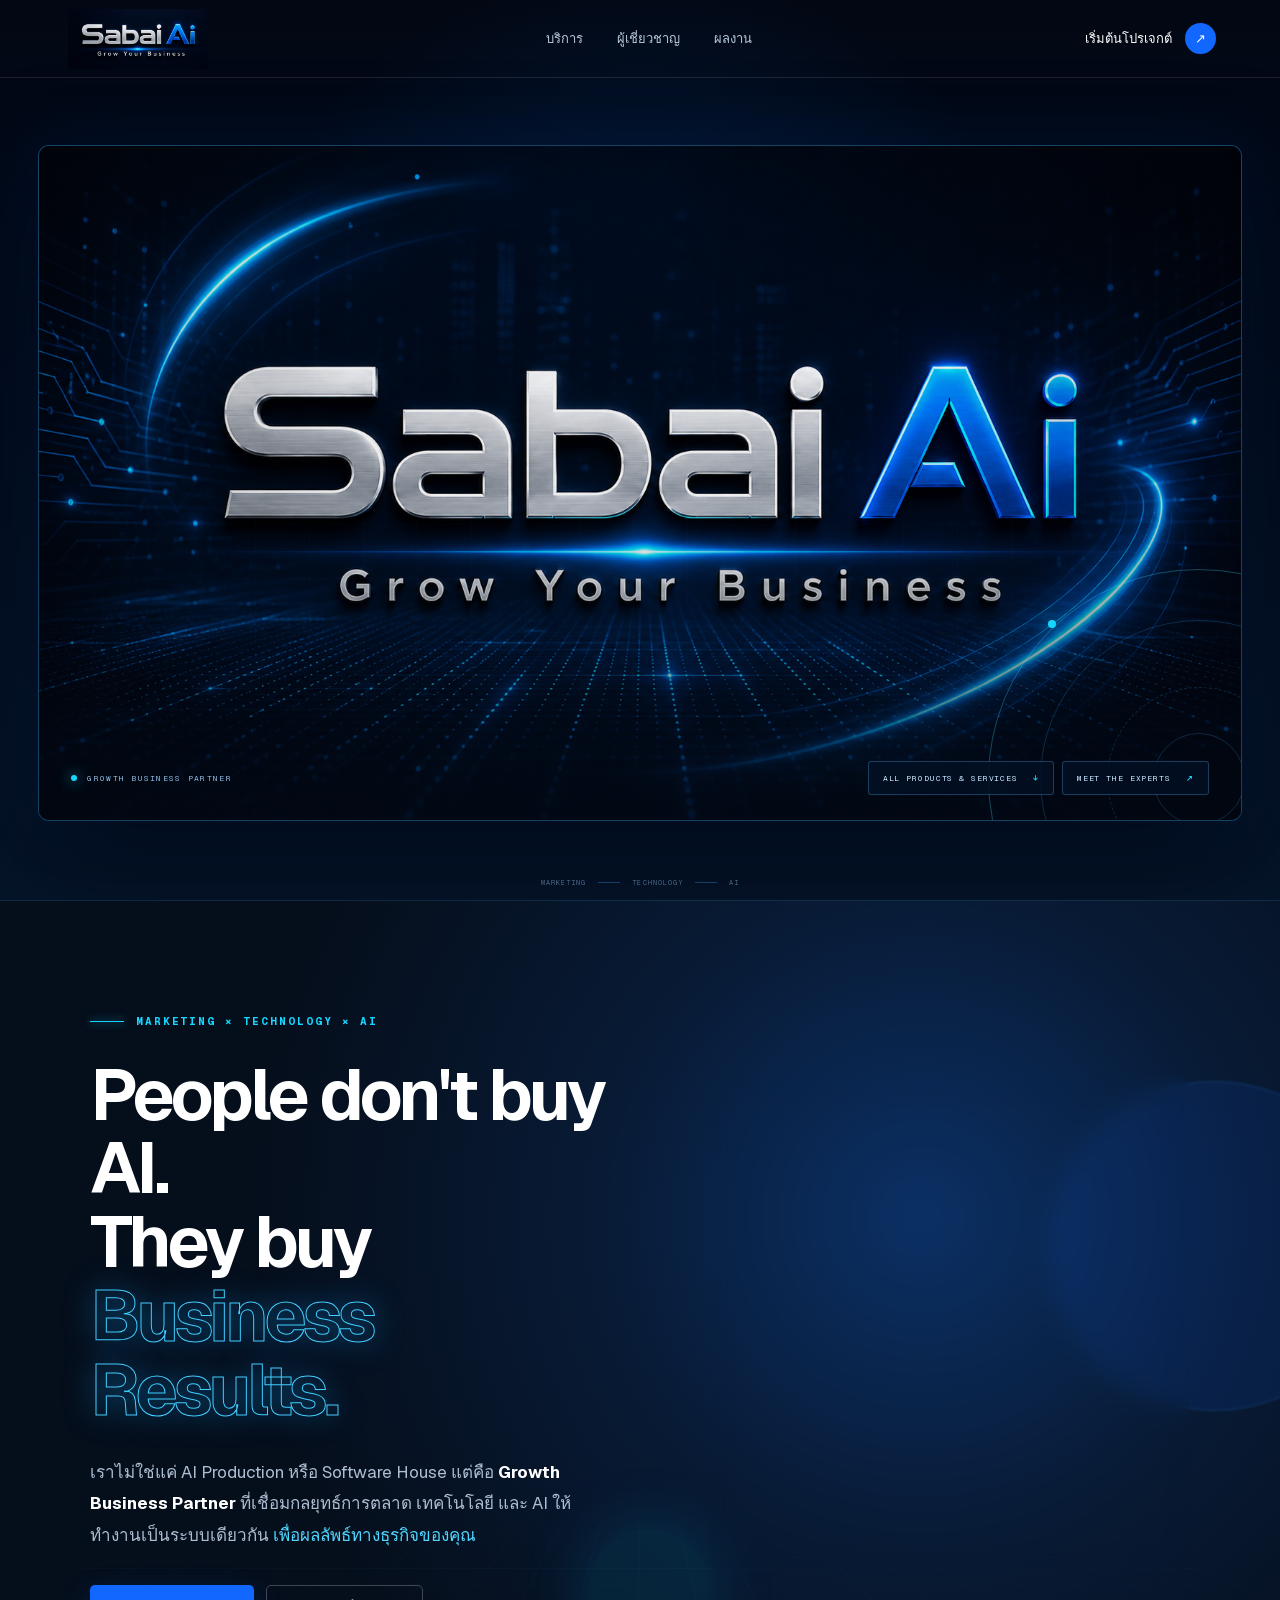
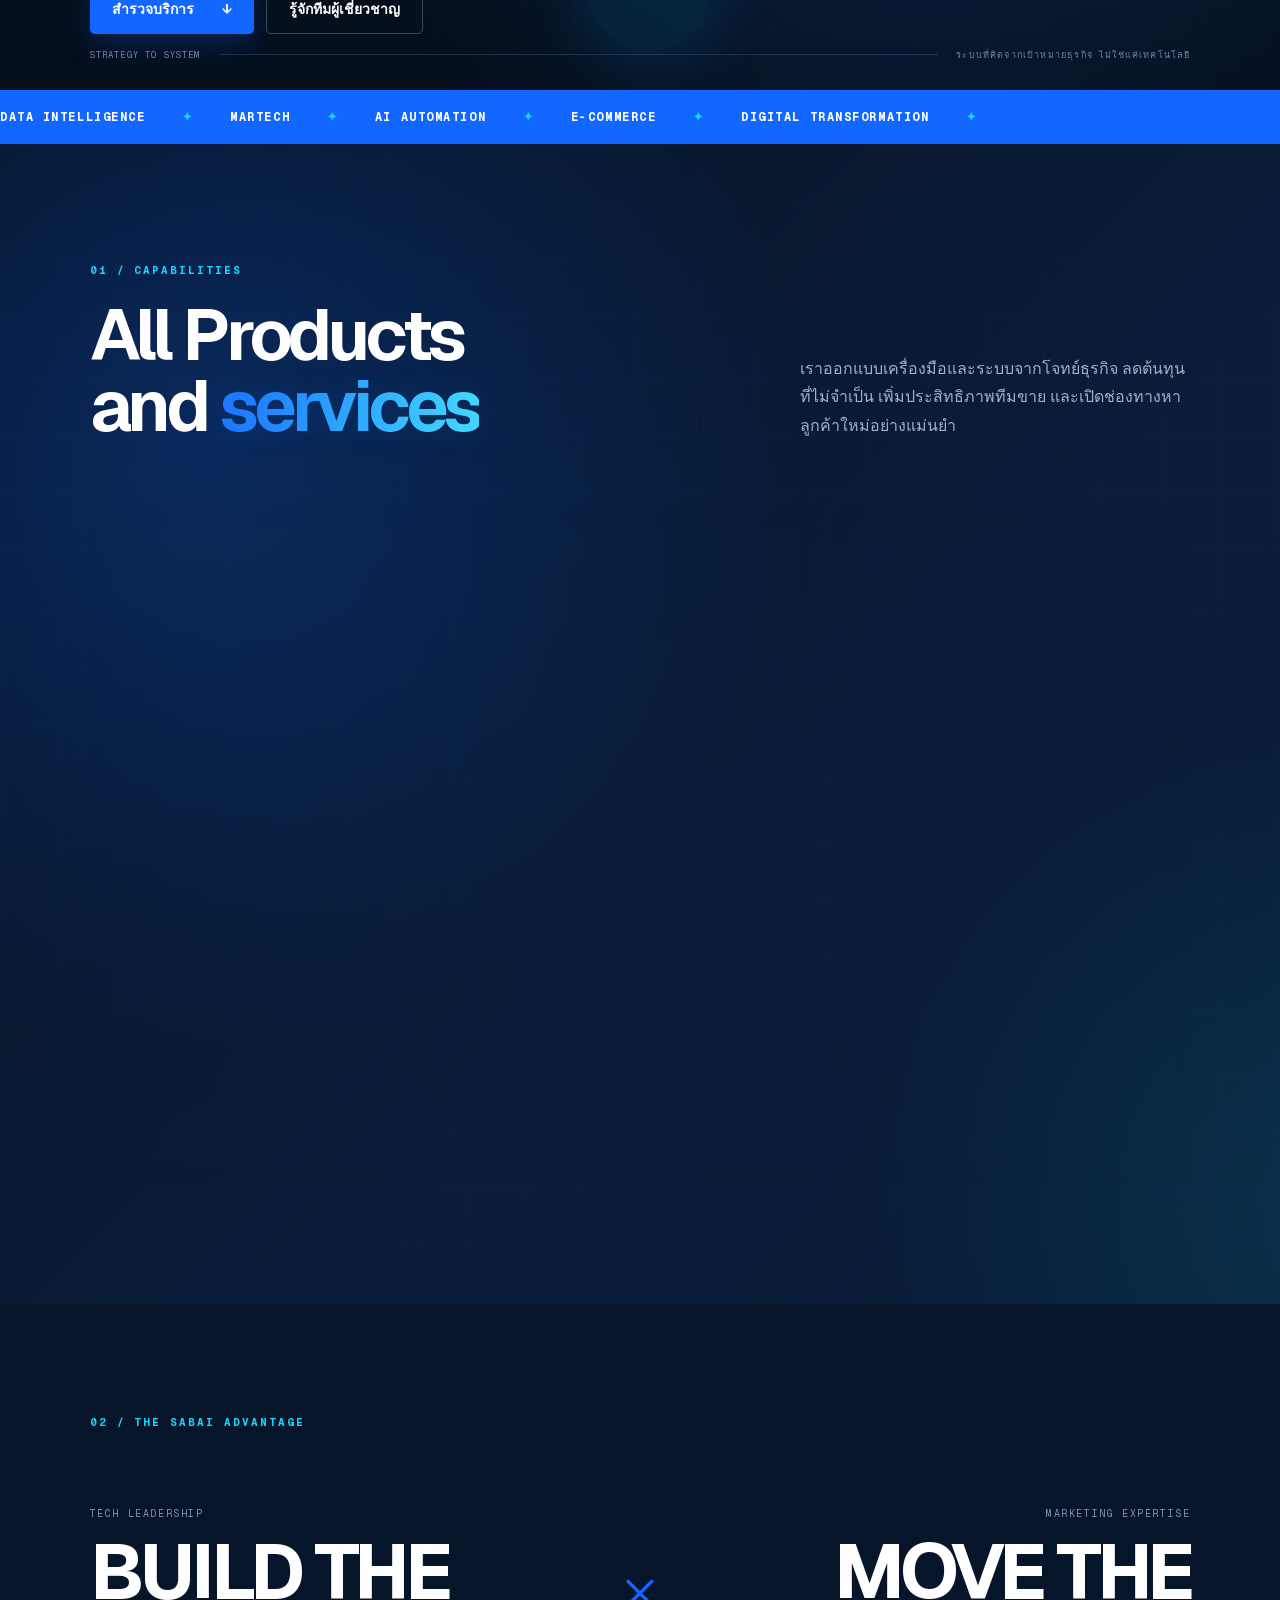
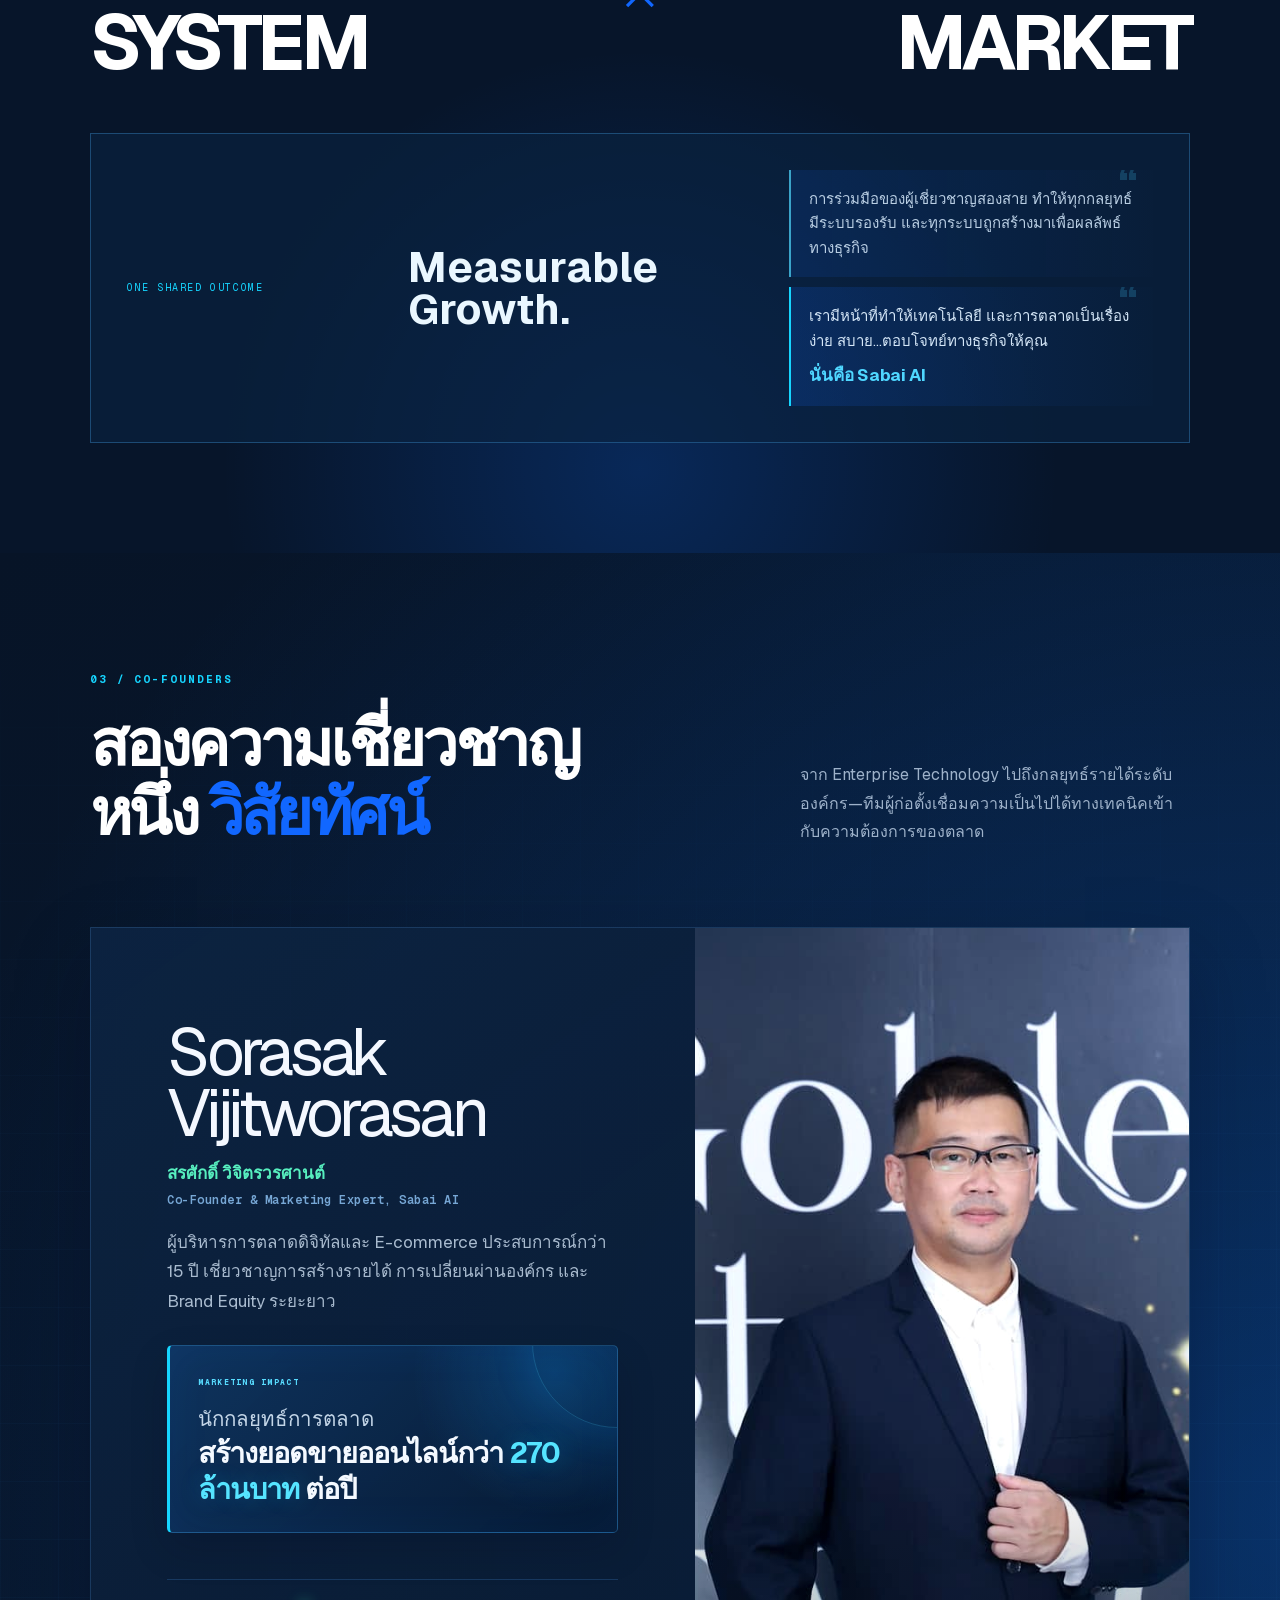
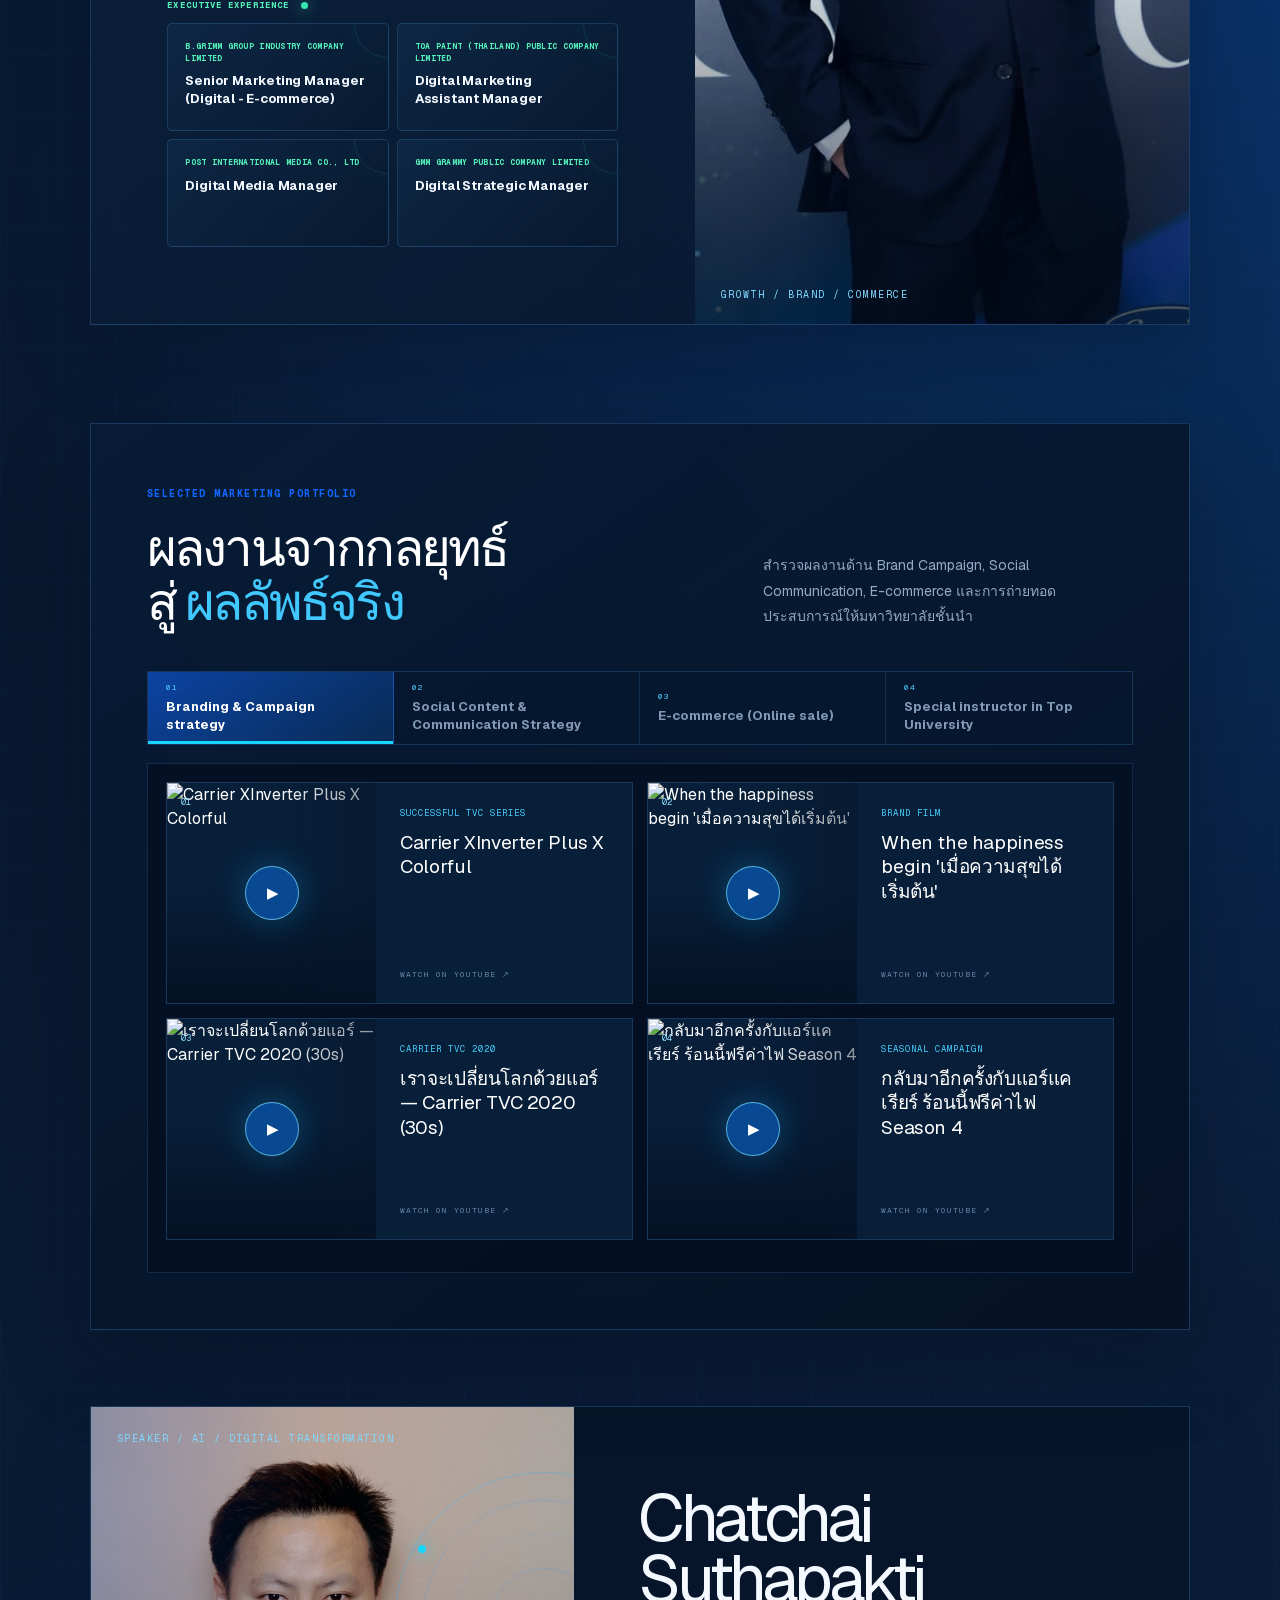
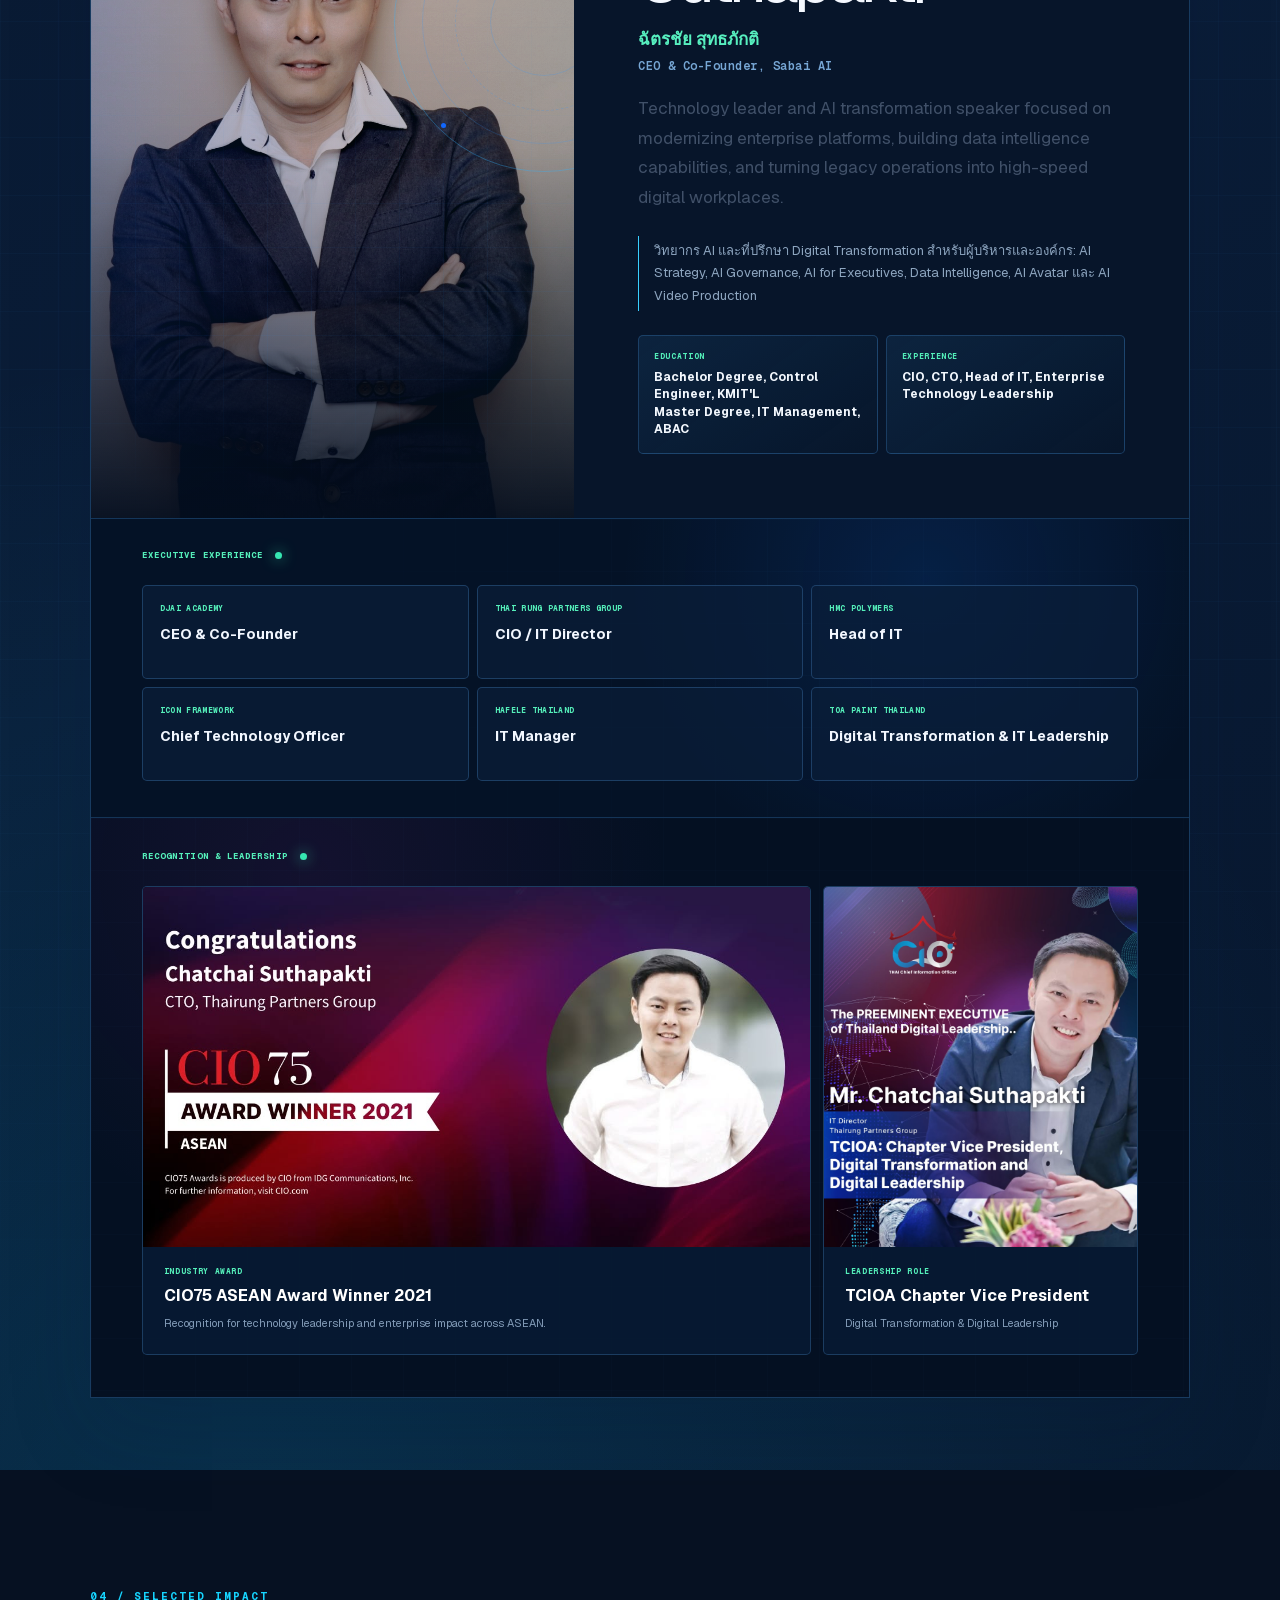
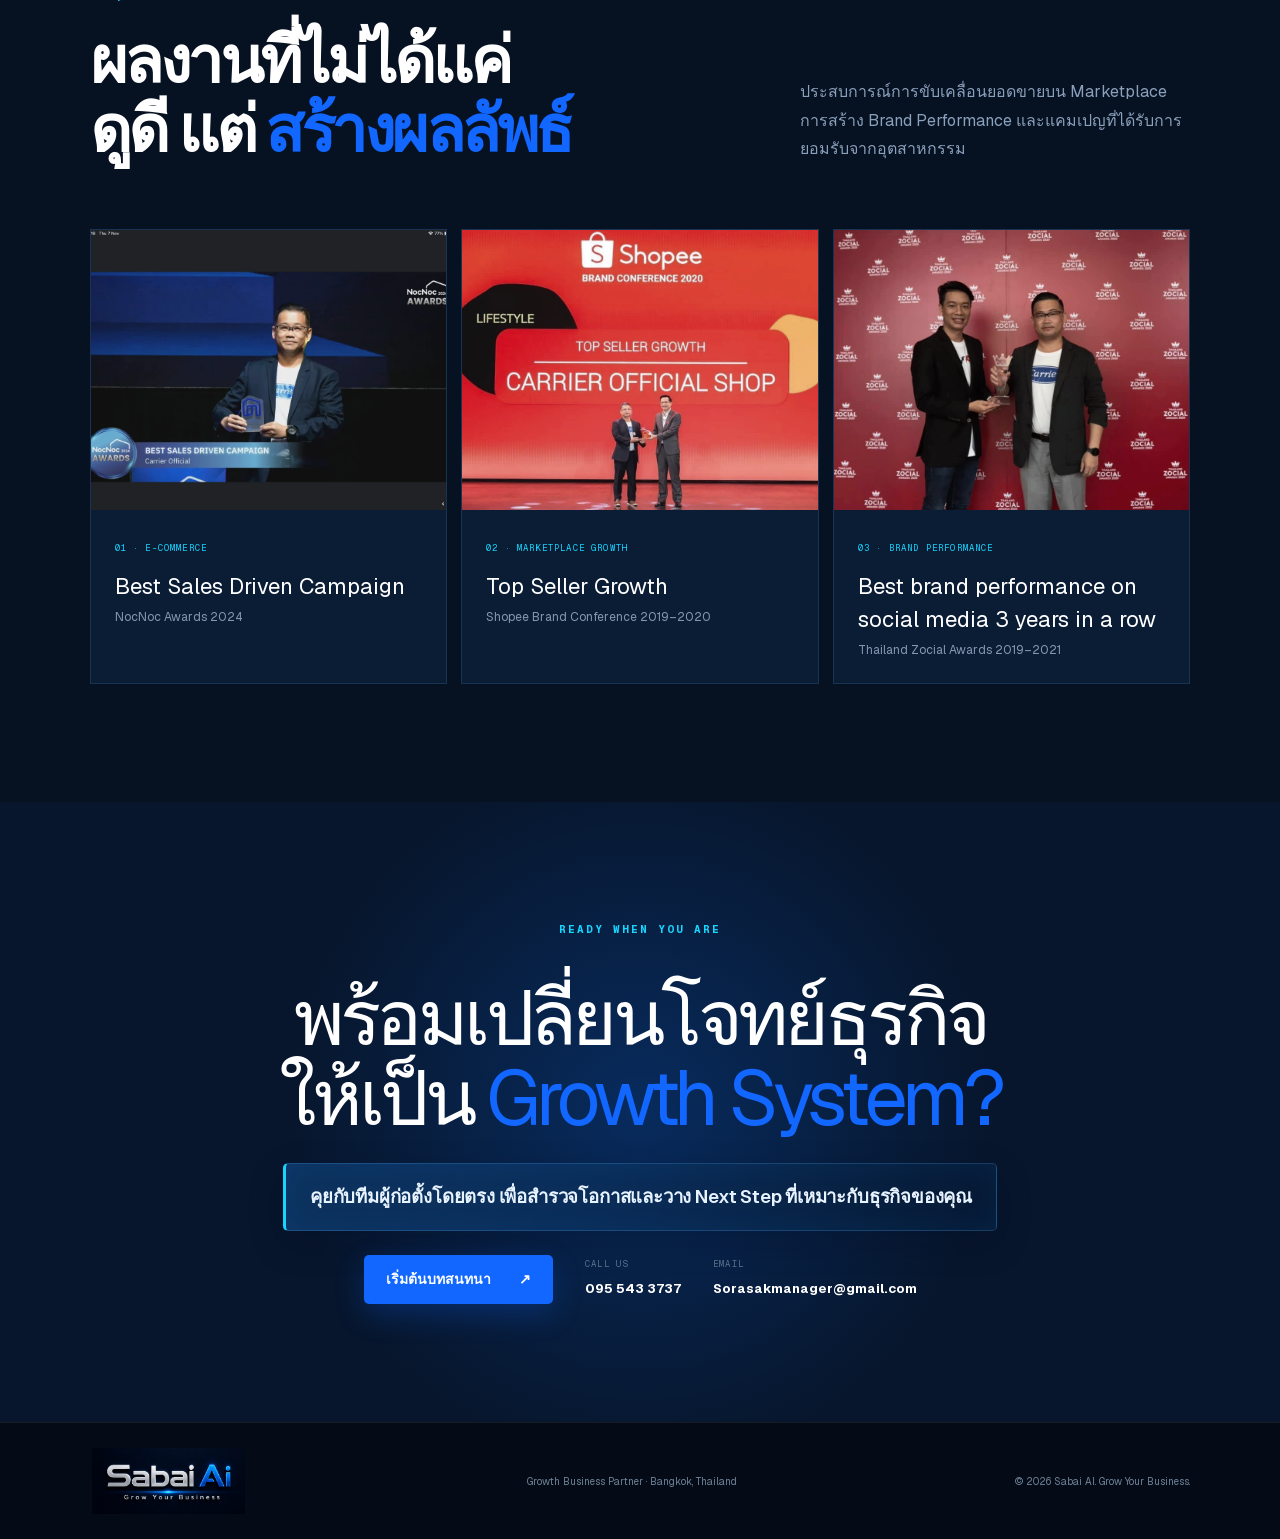
==== commit 07753c75: "Deploy b09b8fb736d26b412d639898235b2052ff32efec" ====
--- a/index.html
+++ b/index.html
@@ -1 +1 @@
-<!DOCTYPE html><html lang="th"><head><meta charSet="utf-8"/><meta name="viewport" content="width=device-width, initial-scale=1"/><link rel="preload" href="/_next/static/media/797e433ab948586e-s.p.08e28id.o-okb.woff2" as="font" crossorigin="" type="font/woff2"/><link rel="preload" href="/_next/static/media/caa3a2e1cccd8315-s.p.09~u27dqhyhd6.woff2" as="font" crossorigin="" type="font/woff2"/><link rel="preload" as="image" href="/sabai-company-logo.png"/><link rel="preload" as="image" href="/sabai-hero-poster.png"/><link rel="preload" as="image" href="/chatchai-djai.jpg"/><link rel="preload" as="image" href="/sorasak-profile.jpg"/><link rel="preload" as="image" href="/award-nocnoc.jpg"/><link rel="preload" as="image" href="/award-shopee.jpg"/><link rel="preload" as="image" href="/award-zocial.jpg"/><link rel="stylesheet" href="/_next/static/chunks/14u4zm7g83ikf.css" data-precedence="next"/><link rel="preload" as="script" fetchPriority="low" href="/_next/static/chunks/0ht900cau6_ur.js"/><script src="/_next/static/chunks/0r8nt2o8muejo.js" async=""></script><script src="/_next/static/chunks/07lhk_q6pmm3r.js" async=""></script><script src="/_next/static/chunks/turbopack-05c8c~j12fn14.js" async=""></script><script src="/_next/static/chunks/0dbhjjzl8qfwv.js" async=""></script><script src="/_next/static/chunks/00sla9a.8r6hw.js" async=""></script><meta name="next-size-adjust" content=""/><title>Sabai AI | Growth Business Partner</title><meta name="description" content="ผสาน Marketing, Technology และ AI เพื่อเปลี่ยนไอเดียและข้อมูลให้เป็นการเติบโตที่วัดผลได้จริง"/><meta property="og:title" content="Sabai AI — Grow Your Business"/><meta property="og:description" content="Marketing × Technology × AI. One partner for measurable growth."/><meta property="og:locale" content="th_TH"/><meta property="og:image" content="https://sabai.dc365.online/og.png"/><meta property="og:image:width" content="1734"/><meta property="og:image:height" content="907"/><meta property="og:image:alt" content="Sabai AI — Grow Your Business"/><meta property="og:type" content="website"/><meta name="twitter:card" content="summary_large_image"/><meta name="twitter:title" content="Sabai AI — Grow Your Business"/><meta name="twitter:description" content="Marketing × Technology × AI. One partner for measurable growth."/><meta name="twitter:image" content="https://sabai.dc365.online/og.png"/><link rel="shortcut icon" href="/sabai-company-logo.png"/><link rel="icon" href="/sabai-company-logo.png"/><script src="/_next/static/chunks/03~yq9q893hmn.js" noModule=""></script></head><body class="geist_a71539c9-module__T19VSG__variable geist_mono_8d43a2aa-module__8Li5zG__variable"><div hidden=""><!--$--><!--/$--></div><main><header class="site-header"><a class="brand" href="#top" aria-label="Sabai AI home"><img class="brand-logo" src="/sabai-company-logo.png" alt="Sabai AI — Grow Your Business"/></a><nav aria-label="เมนูหลัก"><a href="#services">บริการ</a><a href="#founders">ผู้เชี่ยวชาญ</a><a href="#results">ผลงาน</a></nav><a class="header-cta" href="#contact">เริ่มต้นโปรเจกต์ <span>↗</span></a></header><section class="poster-hero" id="top" aria-labelledby="hero-title"><h1 class="sr-only" id="hero-title">Sabai AI — Grow Your Business</h1><div class="poster-frame"><img class="hero-poster-image" src="/sabai-hero-poster.png" alt="Sabai AI — Grow Your Business"/><div class="poster-grid" aria-hidden="true"></div><div class="poster-orbit" aria-hidden="true"><i></i><i></i><i></i></div><div class="poster-scan" aria-hidden="true"></div><div class="poster-meta"><span><i></i> GROWTH BUSINESS PARTNER</span><div class="poster-actions"><a href="#services">ALL PRODUCTS &amp; SERVICES <b>↓</b></a><a href="#founders">MEET THE EXPERTS <b>↗</b></a></div></div></div><div class="poster-status" aria-hidden="true"><span>MARKETING</span><i></i><span>TECHNOLOGY</span><i></i><span>AI</span></div></section><section class="hero story-hero" aria-labelledby="growth-story-title"><div class="hero-grid" aria-hidden="true"></div><div class="orb orb-one" aria-hidden="true"></div><div class="orb orb-two" aria-hidden="true"></div><div class="hero-copy"><div class="eyebrow"><i></i> MARKETING × TECHNOLOGY × AI</div><h2 class="hero-heading" id="growth-story-title">People don&#x27;t buy AI.<br/>They buy <em>Business Results.</em></h2><p>เราไม่ใช่แค่ AI Production หรือ Software House แต่คือ <strong>Growth Business Partner</strong> ที่เชื่อมกลยุทธ์การตลาด เทคโนโลยี และ AI ให้ทำงานเป็นระบบเดียวกัน <span>เพื่อผลลัพธ์ทางธุรกิจของคุณ</span></p><div class="hero-actions"><a class="button button-primary" href="#services">สำรวจบริการ <span>↓</span></a><a class="button button-ghost" href="#founders">รู้จักทีมผู้เชี่ยวชาญ</a></div></div><div class="growth-console" aria-label="ภาพรวมระบบการเติบโตของ Sabai AI"><div class="console-top"><span>GROWTH ENGINE</span><small><i></i> LIVE SYSTEM</small></div><div class="signal-map"><div class="map-copy"><small>BUSINESS SIGNAL</small><strong>Insight → Action</strong></div><div class="rings"><span></span><span></span><b>AI</b></div><div class="signal-line line-a"></div><div class="signal-line line-b"></div></div><div class="console-stats"><div><small>STRATEGY</small><strong>Data-led</strong></div><div><small>EXECUTION</small><strong>Automated</strong></div><div><small>OUTCOME</small><strong>Measurable</strong></div></div></div><div class="hero-foot"><span>STRATEGY TO SYSTEM</span><i></i><span>ระบบที่คิดจากเป้าหมายธุรกิจ ไม่ใช่แค่เทคโนโลยี</span></div></section><section class="ticker" aria-label="ความเชี่ยวชาญ"><div>DATA INTELLIGENCE <span>✦</span> MARTECH <span>✦</span> AI AUTOMATION <span>✦</span> E-COMMERCE <span>✦</span> DIGITAL TRANSFORMATION <span>✦</span></div></section><section class="section services" id="services"><div class="section-heading"><div><span class="section-index">01 / CAPABILITIES</span><h2 class="products-heading">All Products<br/>and <em>services</em></h2></div><p>เราออกแบบเครื่องมือและระบบจากโจทย์ธุรกิจ ลดต้นทุนที่ไม่จำเป็น เพิ่มประสิทธิภาพทีมขาย และเปิดช่องทางหาลูกค้าใหม่อย่างแม่นยำ</p></div><div class="service-grid"><article class="service-card solution-card"><div class="solution-top"><span class="card-no">01</span><small>MARKETING INTELLIGENCE</small><i aria-hidden="true"></i></div><div class="service-visual"><img src="/service-ai-marketing.png" alt="AI Marketing Strategy by Sabai AI" loading="lazy"/><span aria-hidden="true"></span><i aria-hidden="true"></i></div><h3><span>AI Marketing</span><span>Strategy</span></h3><span class="service-interaction-hint"><i aria-hidden="true"></i> CLICK TO EXPLORE <!-- -->SELECTED WORK</span><ul><li class="solution-interactive"><button type="button" aria-expanded="false" aria-controls="ai-marketing-showcase"><span>AI Seller (Avatar)</span><small>VIEW WORK <b aria-hidden="true">↘</b></small></button></li><li class="solution-interactive"><button type="button" aria-expanded="false" aria-controls="ai-marketing-showcase"><span>Cinematics</span><small>VIEW WORK <b aria-hidden="true">↘</b></small></button></li><li>Chat bot</li><li>AI dashboard (data analytics)</li></ul><div class="solution-foot"><span>SABAI AI SOLUTION</span><i aria-hidden="true"></i></div></article><article class="service-card solution-card"><div class="solution-top"><span class="card-no">02</span><small>DIGITAL SYSTEMS</small><i aria-hidden="true"></i></div><div class="service-visual"><img src="/service-business-systems.png" alt="Digital Solution Provider by Sabai AI" loading="lazy"/><span aria-hidden="true"></span><i aria-hidden="true"></i></div><h3><span>Digital Solution</span><span>Provider</span></h3><span class="service-interaction-hint"><i aria-hidden="true"></i> CLICK TO EXPLORE <!-- -->DIGITAL WORK</span><ul><li class="solution-interactive"><button type="button" aria-expanded="false" aria-controls="ai-marketing-showcase"><span>Website / Sale page</span><small>VIEW WORK <b aria-hidden="true">↘</b></small></button></li><li class="solution-interactive"><button type="button" aria-expanded="false" aria-controls="ai-marketing-showcase"><span>App (Business Application Systems)</span><small>VIEW WORK <b aria-hidden="true">↘</b></small></button></li><li class="solution-interactive"><button type="button" aria-expanded="false" aria-controls="ai-marketing-showcase"><span>ERP / CRM</span><small>VIEW WORK <b aria-hidden="true">↘</b></small></button></li></ul><div class="solution-foot"><span>SABAI AI SOLUTION</span><i aria-hidden="true"></i></div></article><article class="service-card solution-card"><div class="solution-top"><span class="card-no">03</span><small>AI ENABLEMENT</small><i aria-hidden="true"></i></div><div class="service-visual"><img src="/service-ai-training.png" alt="AI &amp; Digital Training Center by Sabai AI" loading="lazy"/><span aria-hidden="true"></span><i aria-hidden="true"></i></div><h3><span>AI &amp; Digital</span><span>Training Center</span></h3><span class="service-interaction-hint"><i aria-hidden="true"></i> CLICK TO EXPLORE <!-- -->TRAINING WORK</span><ul><li class="solution-interactive"><button type="button" aria-expanded="false" aria-controls="ai-marketing-showcase"><span>สร้าง Website / Sale page</span><small>VIEW WORK <b aria-hidden="true">↘</b></small></button></li><li class="solution-interactive"><button type="button" aria-expanded="false" aria-controls="ai-marketing-showcase"><span>สร้าง App (Business Application Systems) ด้วย AI</span><small>VIEW WORK <b aria-hidden="true">↘</b></small></button></li></ul><div class="solution-foot"><span>SABAI AI SOLUTION</span><i aria-hidden="true"></i></div></article></div></section><section class="fusion-section"><div class="fusion-inner"><span class="section-index">02 / THE SABAI ADVANTAGE</span><div class="fusion-title"><div><small>TECH LEADERSHIP</small><strong>BUILD THE<br/>SYSTEM</strong></div><b>×</b><div><small>MARKETING EXPERTISE</small><strong>MOVE THE<br/>MARKET</strong></div></div><div class="fusion-result"><span>ONE SHARED OUTCOME</span><strong>Measurable<br/>Growth.</strong><p><span class="collaboration-note">การร่วมมือของผู้เชี่ยวชาญสองสาย ทำให้ทุกกลยุทธ์มีระบบรองรับ และทุกระบบถูกสร้างมาเพื่อผลลัพธ์ทางธุรกิจ</span><span class="sabai-promise">เรามีหน้าที่ทำให้เทคโนโลยี และการตลาดเป็นเรื่องง่าย สบาย...ตอบโจทย์ทางธุรกิจให้คุณ<b>นั่นคือ Sabai AI</b></span></p></div></div></section><section class="section founders" id="founders"><div class="section-heading compact"><div><span class="section-index">03 / CO-FOUNDERS</span><h2>สองความเชี่ยวชาญ<br/>หนึ่ง <em>วิสัยทัศน์</em></h2></div><p>จาก Enterprise Technology ไปถึงกลยุทธ์รายได้ระดับองค์กร—ทีมผู้ก่อตั้งเชื่อมความเป็นไปได้ทางเทคนิคเข้ากับความต้องการของตลาด</p></div><article class="founder-card tech-founder tech-profile-card"><div class="founder-photo chatchai-photo"><img class="cover-image" src="/chatchai-djai.jpg" alt="คุณฉัตรชัย สุทธภักติ ผู้ร่วมก่อตั้ง Sabai AI และ CEO ของ DJAI Academy"/><div class="tech-orbit" aria-hidden="true"><i></i><i></i><i></i></div><span class="photo-label">SPEAKER / AI / DIGITAL TRANSFORMATION</span></div><div class="founder-copy tech-copy"><h3 class="speaker-name">Chatchai<br/>Suthapakti</h3><p class="speaker-thai">ฉัตรชัย สุทธภักติ</p><p class="tech-position">CEO &amp; Co-Founder, Sabai AI</p><p class="lead">Technology leader and AI transformation speaker focused on modernizing enterprise platforms, building data intelligence capabilities, and turning legacy operations into high-speed digital workplaces.</p><p class="speaker-summary">วิทยากร AI และที่ปรึกษา Digital Transformation สำหรับผู้บริหารและองค์กร: AI Strategy, AI Governance, AI for Executives, Data Intelligence, AI Avatar และ AI Video Production</p><div class="speaker-facts"><article><small>EDUCATION</small><strong>Bachelor Degree, Control Engineer, KMIT&#x27;L<br/>Master Degree, IT Management, ABAC</strong></article><article><small>EXPERIENCE</small><strong>CIO, CTO, Head of IT, Enterprise Technology Leadership</strong></article></div></div><div class="chatchai-experience chatchai-experience-inline" aria-label="Executive Experience"><div class="detail-label"><span>EXECUTIVE EXPERIENCE</span><i aria-hidden="true"></i></div><div class="chatchai-experience-grid"><article><small>DJAI ACADEMY</small><strong>CEO &amp; Co-Founder</strong></article><article><small>THAI RUNG PARTNERS GROUP</small><strong>CIO / IT Director</strong></article><article><small>HMC POLYMERS</small><strong>Head of IT</strong></article><article><small>ICON FRAMEWORK</small><strong>Chief Technology Officer</strong></article><article><small>HAFELE THAILAND</small><strong>IT Manager</strong></article><article><small>TOA PAINT THAILAND</small><strong>Digital Transformation &amp; IT Leadership</strong></article></div></div><div class="chatchai-recognition chatchai-recognition-inline" aria-label="Recognition and Leadership"><div class="detail-label"><span>RECOGNITION &amp; LEADERSHIP</span><i aria-hidden="true"></i></div><div class="recognition-grid"><figure><div class="recognition-image"><img src="/chatchai-cio75-award.jpg" alt="CIO75 ASEAN Award Winner 2021 recognition for Chatchai Suthapakti" loading="lazy"/></div><figcaption><small>INDUSTRY AWARD</small><strong>CIO75 ASEAN Award Winner 2021</strong><p>Recognition for technology leadership and enterprise impact across ASEAN.</p></figcaption></figure><figure><div class="recognition-image"><img src="/chatchai-tcioa-leadership.jpg" alt="Chatchai Suthapakti as TCIOA Chapter Vice President" loading="lazy"/></div><figcaption><small>LEADERSHIP ROLE</small><strong>TCIOA Chapter Vice President</strong><p>Digital Transformation &amp; Digital Leadership</p></figcaption></figure></div></div></article><article class="founder-card marketing-founder"><div class="founder-copy"><h3 class="speaker-name">Sorasak<br/>Vijitworasan</h3><p class="speaker-thai">สรศักดิ์ วิจิตรวรศานต์</p><p class="tech-position">Co-Founder &amp; Marketing Expert, Sabai AI</p><p class="lead">ผู้บริหารการตลาดดิจิทัลและ E-commerce ประสบการณ์กว่า 15 ปี เชี่ยวชาญการสร้างรายได้ การเปลี่ยนผ่านองค์กร และ Brand Equity ระยะยาว</p><div class="marketing-achievement"><span>MARKETING IMPACT</span><p>นักกลยุทธ์การตลาด</p><strong>สร้างยอดขายออนไลน์กว่า <em>270 ล้านบาท</em> ต่อปี</strong></div><div class="marketing-experience" aria-label="Executive Experience"><div class="experience-heading"><span>EXECUTIVE EXPERIENCE</span><i aria-hidden="true"></i></div><div class="experience-grid"><article><small>B.GRIMM GROUP INDUSTRY COMPANY LIMITED</small><strong>Senior Marketing Manager<br/>(Digital - E-commerce)</strong></article><article><small>TOA PAINT (THAILAND) PUBLIC COMPANY LIMITED</small><strong>Digital Marketing<br/>Assistant Manager</strong></article><article><small>POST INTERNATIONAL MEDIA CO., LTD</small><strong>Digital Media Manager</strong></article><article><small>GMM GRAMMY PUBLIC COMPANY LIMITED</small><strong>Digital Strategic Manager</strong></article></div></div></div><div class="founder-photo sorasak-photo"><img class="cover-image" src="/sorasak-profile.jpg" alt="คุณสรศักดิ์ วิจิตรวรศานต์"/><span class="photo-label">GROWTH / BRAND / COMMERCE</span></div></article><section class="marketing-portfolio" aria-labelledby="marketing-portfolio-title"><div class="portfolio-heading"><div><span class="role">SELECTED MARKETING PORTFOLIO</span><h3 id="marketing-portfolio-title">ผลงานจากกลยุทธ์<br/>สู่ <em>ผลลัพธ์จริง</em></h3></div><p>สำรวจผลงานด้าน Brand Campaign, Social Communication, E-commerce และการถ่ายทอดประสบการณ์ให้มหาวิทยาลัยชั้นนำ</p></div><div class="portfolio-tabs" role="tablist" aria-label="ผลงานของคุณสรศักดิ์"><button type="button" role="tab" id="portfolio-tab-branding" aria-controls="portfolio-panel-branding" aria-selected="true" class="active"><span>0<!-- -->1</span><strong>Branding &amp; Campaign strategy</strong><small>Branding</small></button><button type="button" role="tab" id="portfolio-tab-social" aria-controls="portfolio-panel-social" aria-selected="false" class=""><span>0<!-- -->2</span><strong>Social Content &amp; Communication Strategy</strong><small>Social Content</small></button><button type="button" role="tab" id="portfolio-tab-commerce" aria-controls="portfolio-panel-commerce" aria-selected="false" class=""><span>0<!-- -->3</span><strong>E-commerce (Online sale)</strong><small>E-commerce</small></button><button type="button" role="tab" id="portfolio-tab-instructor" aria-controls="portfolio-panel-instructor" aria-selected="false" class=""><span>0<!-- -->4</span><strong>Special instructor in Top University</strong><small>Instructor</small></button></div><div class="portfolio-panel portfolio-panel-branding" role="tabpanel" id="portfolio-panel-branding" aria-labelledby="portfolio-tab-branding"><div class="video-grid"><a class="video-card" href="https://www.youtube.com/watch?v=4arqCC7h9pU" target="_blank" rel="noreferrer"><div class="video-cover"><img src="https://i.ytimg.com/vi/4arqCC7h9pU/hqdefault.jpg" alt="Carrier XInverter Plus X Colorful" loading="lazy"/><span class="play-button" aria-hidden="true">▶</span><small>0<!-- -->1</small></div><div class="video-copy"><span>Successful TVC series</span><h4>Carrier XInverter Plus X Colorful</h4><p>WATCH ON YOUTUBE ↗</p></div></a><a class="video-card" href="https://www.youtube.com/watch?v=kmU0dl2__a8" target="_blank" rel="noreferrer"><div class="video-cover"><img src="https://i.ytimg.com/vi/kmU0dl2__a8/hqdefault.jpg" alt="When the happiness begin &#x27;เมื่อความสุขได้เริ่มต้น&#x27;" loading="lazy"/><span class="play-button" aria-hidden="true">▶</span><small>0<!-- -->2</small></div><div class="video-copy"><span>Brand Film</span><h4>When the happiness begin &#x27;เมื่อความสุขได้เริ่มต้น&#x27;</h4><p>WATCH ON YOUTUBE ↗</p></div></a><a class="video-card" href="https://www.youtube.com/watch?v=Y_2j8W2d57E" target="_blank" rel="noreferrer"><div class="video-cover"><img src="https://i.ytimg.com/vi/Y_2j8W2d57E/hqdefault.jpg" alt="เราจะเปลี่ยนโลกด้วยแอร์ — Carrier TVC 2020 (30s)" loading="lazy"/><span class="play-button" aria-hidden="true">▶</span><small>0<!-- -->3</small></div><div class="video-copy"><span>Carrier TVC 2020</span><h4>เราจะเปลี่ยนโลกด้วยแอร์ — Carrier TVC 2020 (30s)</h4><p>WATCH ON YOUTUBE ↗</p></div></a><a class="video-card" href="https://www.youtube.com/watch?v=OmjLizM3EyQ" target="_blank" rel="noreferrer"><div class="video-cover"><img src="https://i.ytimg.com/vi/OmjLizM3EyQ/hqdefault.jpg" alt="กลับมาอีกครั้งกับแอร์แคเรียร์ ร้อนนี้ฟรีค่าไฟ Season 4" loading="lazy"/><span class="play-button" aria-hidden="true">▶</span><small>0<!-- -->4</small></div><div class="video-copy"><span>Seasonal Campaign</span><h4>กลับมาอีกครั้งกับแอร์แคเรียร์ ร้อนนี้ฟรีค่าไฟ Season 4</h4><p>WATCH ON YOUTUBE ↗</p></div></a></div></div></section></section><section class="results-section" id="results"><div class="section results-inner"><div class="section-heading light"><div><span class="section-index">04 / SELECTED IMPACT</span><h2>ผลงานที่ไม่ได้แค่<br/>ดูดี แต่ <em>สร้างผลลัพธ์</em></h2></div><p>ประสบการณ์การขับเคลื่อนยอดขายบน Marketplace การสร้าง Brand Performance และแคมเปญที่ได้รับการยอมรับจากอุตสาหกรรม</p></div><div class="result-grid"><article class="result-card"><div class="result-image"><img class="cover-image" src="/award-nocnoc.jpg" alt="Best Sales Driven Campaign"/></div><div class="result-copy"><span>0<!-- -->1<!-- --> · <!-- -->E-commerce</span><h3>Best Sales Driven Campaign</h3><p>NocNoc Awards 2024</p></div></article><article class="result-card"><div class="result-image"><img class="cover-image" src="/award-shopee.jpg" alt="Top Seller Growth"/></div><div class="result-copy"><span>0<!-- -->2<!-- --> · <!-- -->Marketplace Growth</span><h3>Top Seller Growth</h3><p>Shopee Brand Conference 2019–2020</p></div></article><article class="result-card"><div class="result-image"><img class="cover-image" src="/award-zocial.jpg" alt="Best brand performance on social media 3 years in a row"/></div><div class="result-copy"><span>0<!-- -->3<!-- --> · <!-- -->Brand Performance</span><h3>Best brand performance on social media 3 years in a row</h3><p>Thailand Zocial Awards 2019–2021</p></div></article></div></div></section><section class="cta-section" id="contact"><div class="cta-glow" aria-hidden="true"></div><span class="section-index">READY WHEN YOU ARE</span><h2>พร้อมเปลี่ยนโจทย์ธุรกิจ<br/>ให้เป็น <em>Growth System?</em></h2><p>คุยกับทีมผู้ก่อตั้งโดยตรง เพื่อสำรวจโอกาสและวาง Next Step ที่เหมาะกับธุรกิจของคุณ</p><div class="contact-actions"><a class="button button-primary" href="https://www.facebook.com/messages/t/61592907334089" target="_blank" rel="noopener noreferrer">เริ่มต้นบทสนทนา <span>↗</span></a><a class="contact-line" href="tel:+66955433737"><small>CALL US</small><strong>095 543 3737</strong></a><a class="contact-line" href="mailto:Sorasakmanager@gmail.com"><small>EMAIL</small><strong>Sorasakmanager@gmail.com</strong></a></div></section><footer><a class="brand" href="#top" aria-label="Sabai AI home"><img class="brand-logo" src="/sabai-company-logo.png" alt="Sabai AI — Grow Your Business"/></a><p>Growth Business Partner · Bangkok, Thailand</p><p>© 2026 Sabai AI. Grow Your Business.</p></footer></main><!--$--><!--/$--><script src="/_next/static/chunks/0ht900cau6_ur.js" id="_R_" async=""></script><script>(self.__next_f=self.__next_f||[]).push([0])</script><script>self.__next_f.push([1,"1:\"$Sreact.fragment\"\n2:I[39756,[\"/_next/static/chunks/0dbhjjzl8qfwv.js\"],\"default\"]\n3:I[37457,[\"/_next/static/chunks/0dbhjjzl8qfwv.js\"],\"default\"]\n4:I[47257,[\"/_next/static/chunks/0dbhjjzl8qfwv.js\"],\"ClientPageRoot\"]\n5:I[31713,[\"/_next/static/chunks/0dbhjjzl8qfwv.js\",\"/_next/static/chunks/00sla9a.8r6hw.js\"],\"default\"]\n8:I[97367,[\"/_next/static/chunks/0dbhjjzl8qfwv.js\"],\"OutletBoundary\"]\n9:\"$Sreact.suspense\"\nb:I[97367,[\"/_next/static/chunks/0dbhjjzl8qfwv.js\"],\"ViewportBoundary\"]\nd:I[97367,[\"/_next/static/chunks/0dbhjjzl8qfwv.js\"],\"MetadataBoundary\"]\nf:I[68027,[\"/_next/static/chunks/0dbhjjzl8qfwv.js\"],\"default\",1]\n:HL[\"/_next/static/chunks/14u4zm7g83ikf.css\",\"style\"]\n:HL[\"/_next/static/media/797e433ab948586e-s.p.08e28id.o-okb.woff2\",\"font\",{\"crossOrigin\":\"\",\"type\":\"font/woff2\"}]\n:HL[\"/_next/static/media/caa3a2e1cccd8315-s.p.09~u27dqhyhd6.woff2\",\"font\",{\"crossOrigin\":\"\",\"type\":\"font/woff2\"}]\n"])</script><script>self.__next_f.push([1,"0:{\"P\":null,\"c\":[\"\",\"\"],\"q\":\"\",\"i\":false,\"f\":[[[\"\",{\"children\":[\"__PAGE__\",{}]},\"$undefined\",\"$undefined\",16],[[\"$\",\"$1\",\"c\",{\"children\":[[[\"$\",\"link\",\"0\",{\"rel\":\"stylesheet\",\"href\":\"/_next/static/chunks/14u4zm7g83ikf.css\",\"precedence\":\"next\",\"crossOrigin\":\"$undefined\",\"nonce\":\"$undefined\"}],[\"$\",\"script\",\"script-0\",{\"src\":\"/_next/static/chunks/0dbhjjzl8qfwv.js\",\"async\":true,\"nonce\":\"$undefined\"}]],[\"$\",\"html\",null,{\"lang\":\"th\",\"children\":[\"$\",\"body\",null,{\"className\":\"geist_a71539c9-module__T19VSG__variable geist_mono_8d43a2aa-module__8Li5zG__variable\",\"children\":[\"$\",\"$L2\",null,{\"parallelRouterKey\":\"children\",\"error\":\"$undefined\",\"errorStyles\":\"$undefined\",\"errorScripts\":\"$undefined\",\"template\":[\"$\",\"$L3\",null,{}],\"templateStyles\":\"$undefined\",\"templateScripts\":\"$undefined\",\"notFound\":[[[\"$\",\"title\",null,{\"children\":\"404: This page could not be found.\"}],[\"$\",\"div\",null,{\"style\":{\"fontFamily\":\"system-ui,\\\"Segoe UI\\\",Roboto,Helvetica,Arial,sans-serif,\\\"Apple Color Emoji\\\",\\\"Segoe UI Emoji\\\"\",\"height\":\"100vh\",\"textAlign\":\"center\",\"display\":\"flex\",\"flexDirection\":\"column\",\"alignItems\":\"center\",\"justifyContent\":\"center\"},\"children\":[\"$\",\"div\",null,{\"children\":[[\"$\",\"style\",null,{\"dangerouslySetInnerHTML\":{\"__html\":\"body{color:#000;background:#fff;margin:0}.next-error-h1{border-right:1px solid rgba(0,0,0,.3)}@media (prefers-color-scheme:dark){body{color:#fff;background:#000}.next-error-h1{border-right:1px solid rgba(255,255,255,.3)}}\"}}],[\"$\",\"h1\",null,{\"className\":\"next-error-h1\",\"style\":{\"display\":\"inline-block\",\"margin\":\"0 20px 0 0\",\"padding\":\"0 23px 0 0\",\"fontSize\":24,\"fontWeight\":500,\"verticalAlign\":\"top\",\"lineHeight\":\"49px\"},\"children\":404}],[\"$\",\"div\",null,{\"style\":{\"display\":\"inline-block\"},\"children\":[\"$\",\"h2\",null,{\"style\":{\"fontSize\":14,\"fontWeight\":400,\"lineHeight\":\"49px\",\"margin\":0},\"children\":\"This page could not be found.\"}]}]]}]}]],[]],\"forbidden\":\"$undefined\",\"unauthorized\":\"$undefined\"}]}]}]]}],{\"children\":[[\"$\",\"$1\",\"c\",{\"children\":[[\"$\",\"$L4\",null,{\"Component\":\"$5\",\"serverProvidedParams\":{\"searchParams\":{},\"params\":{},\"promises\":[\"$@6\",\"$@7\"]}}],[[\"$\",\"script\",\"script-0\",{\"src\":\"/_next/static/chunks/00sla9a.8r6hw.js\",\"async\":true,\"nonce\":\"$undefined\"}]],[\"$\",\"$L8\",null,{\"children\":[\"$\",\"$9\",null,{\"name\":\"Next.MetadataOutlet\",\"children\":\"$@a\"}]}]]}],{},null,false,null]},null,false,null],[\"$\",\"$1\",\"h\",{\"children\":[null,[\"$\",\"$Lb\",null,{\"children\":\"$Lc\"}],[\"$\",\"div\",null,{\"hidden\":true,\"children\":[\"$\",\"$Ld\",null,{\"children\":[\"$\",\"$9\",null,{\"name\":\"Next.Metadata\",\"children\":\"$Le\"}]}]}],[\"$\",\"meta\",null,{\"name\":\"next-size-adjust\",\"content\":\"\"}]]}],false]],\"m\":\"$undefined\",\"G\":[\"$f\",[[\"$\",\"link\",\"0\",{\"rel\":\"stylesheet\",\"href\":\"/_next/static/chunks/14u4zm7g83ikf.css\",\"precedence\":\"next\",\"crossOrigin\":\"$undefined\",\"nonce\":\"$undefined\"}]]],\"S\":true,\"h\":null,\"s\":\"$undefined\",\"l\":\"$undefined\",\"p\":\"$undefined\",\"d\":\"$undefined\",\"b\":\"so9g6QsJxqDdHUh_llFuC\"}\n"])</script><script>self.__next_f.push([1,"6:{}\n7:\"$0:f:0:1:1:children:0:props:children:0:props:serverProvidedParams:params\"\n"])</script><script>self.__next_f.push([1,"c:[[\"$\",\"meta\",\"0\",{\"charSet\":\"utf-8\"}],[\"$\",\"meta\",\"1\",{\"name\":\"viewport\",\"content\":\"width=device-width, initial-scale=1\"}]]\n"])</script><script>self.__next_f.push([1,"10:I[27201,[\"/_next/static/chunks/0dbhjjzl8qfwv.js\"],\"IconMark\"]\na:null\n"])</script><script>self.__next_f.push([1,"e:[[\"$\",\"title\",\"0\",{\"children\":\"Sabai AI | Growth Business Partner\"}],[\"$\",\"meta\",\"1\",{\"name\":\"description\",\"content\":\"ผสาน Marketing, Technology และ AI เพื่อเปลี่ยนไอเดียและข้อมูลให้เป็นการเติบโตที่วัดผลได้จริง\"}],[\"$\",\"meta\",\"2\",{\"property\":\"og:title\",\"content\":\"Sabai AI — Grow Your Business\"}],[\"$\",\"meta\",\"3\",{\"property\":\"og:description\",\"content\":\"Marketing × Technology × AI. One partner for measurable growth.\"}],[\"$\",\"meta\",\"4\",{\"property\":\"og:locale\",\"content\":\"th_TH\"}],[\"$\",\"meta\",\"5\",{\"property\":\"og:image\",\"content\":\"https://sabai.dc365.online/og.png\"}],[\"$\",\"meta\",\"6\",{\"property\":\"og:image:width\",\"content\":\"1734\"}],[\"$\",\"meta\",\"7\",{\"property\":\"og:image:height\",\"content\":\"907\"}],[\"$\",\"meta\",\"8\",{\"property\":\"og:image:alt\",\"content\":\"Sabai AI — Grow Your Business\"}],[\"$\",\"meta\",\"9\",{\"property\":\"og:type\",\"content\":\"website\"}],[\"$\",\"meta\",\"10\",{\"name\":\"twitter:card\",\"content\":\"summary_large_image\"}],[\"$\",\"meta\",\"11\",{\"name\":\"twitter:title\",\"content\":\"Sabai AI — Grow Your Business\"}],[\"$\",\"meta\",\"12\",{\"name\":\"twitter:description\",\"content\":\"Marketing × Technology × AI. One partner for measurable growth.\"}],[\"$\",\"meta\",\"13\",{\"name\":\"twitter:image\",\"content\":\"https://sabai.dc365.online/og.png\"}],[\"$\",\"link\",\"14\",{\"rel\":\"shortcut icon\",\"href\":\"/sabai-company-logo.png\"}],[\"$\",\"link\",\"15\",{\"rel\":\"icon\",\"href\":\"/sabai-company-logo.png\"}],[\"$\",\"$L10\",\"16\",{}]]\n"])</script></body></html>+<!DOCTYPE html><html lang="th"><head><meta charSet="utf-8"/><meta name="viewport" content="width=device-width, initial-scale=1"/><link rel="preload" href="/_next/static/media/797e433ab948586e-s.p.08e28id.o-okb.woff2" as="font" crossorigin="" type="font/woff2"/><link rel="preload" href="/_next/static/media/caa3a2e1cccd8315-s.p.09~u27dqhyhd6.woff2" as="font" crossorigin="" type="font/woff2"/><link rel="preload" as="image" href="/sabai-company-logo.png"/><link rel="preload" as="image" href="/sabai-hero-poster.png"/><link rel="preload" as="image" href="/chatchai-djai.jpg"/><link rel="preload" as="image" href="/sorasak-profile.jpg"/><link rel="preload" as="image" href="/award-nocnoc.jpg"/><link rel="preload" as="image" href="/award-shopee.jpg"/><link rel="preload" as="image" href="/award-zocial.jpg"/><link rel="stylesheet" href="/_next/static/chunks/14u4zm7g83ikf.css" data-precedence="next"/><link rel="preload" as="script" fetchPriority="low" href="/_next/static/chunks/0ht900cau6_ur.js"/><script src="/_next/static/chunks/0r8nt2o8muejo.js" async=""></script><script src="/_next/static/chunks/07lhk_q6pmm3r.js" async=""></script><script src="/_next/static/chunks/turbopack-05c8c~j12fn14.js" async=""></script><script src="/_next/static/chunks/0dbhjjzl8qfwv.js" async=""></script><script src="/_next/static/chunks/00sla9a.8r6hw.js" async=""></script><meta name="next-size-adjust" content=""/><title>Sabai AI | Growth Business Partner</title><meta name="description" content="ผสาน Marketing, Technology และ AI เพื่อเปลี่ยนไอเดียและข้อมูลให้เป็นการเติบโตที่วัดผลได้จริง"/><meta property="og:title" content="Sabai AI — Grow Your Business"/><meta property="og:description" content="Marketing × Technology × AI. One partner for measurable growth."/><meta property="og:locale" content="th_TH"/><meta property="og:image" content="https://sabai.dc365.online/og.png"/><meta property="og:image:width" content="1734"/><meta property="og:image:height" content="907"/><meta property="og:image:alt" content="Sabai AI — Grow Your Business"/><meta property="og:type" content="website"/><meta name="twitter:card" content="summary_large_image"/><meta name="twitter:title" content="Sabai AI — Grow Your Business"/><meta name="twitter:description" content="Marketing × Technology × AI. One partner for measurable growth."/><meta name="twitter:image" content="https://sabai.dc365.online/og.png"/><link rel="shortcut icon" href="/sabai-company-logo.png"/><link rel="icon" href="/sabai-company-logo.png"/><script src="/_next/static/chunks/03~yq9q893hmn.js" noModule=""></script></head><body class="geist_a71539c9-module__T19VSG__variable geist_mono_8d43a2aa-module__8Li5zG__variable"><div hidden=""><!--$--><!--/$--></div><main><header class="site-header"><a class="brand" href="#top" aria-label="Sabai AI home"><img class="brand-logo" src="/sabai-company-logo.png" alt="Sabai AI — Grow Your Business"/></a><nav aria-label="เมนูหลัก"><a href="#services">บริการ</a><a href="#founders">ผู้เชี่ยวชาญ</a><a href="#results">ผลงาน</a></nav><a class="header-cta" href="#contact">เริ่มต้นโปรเจกต์ <span>↗</span></a></header><section class="poster-hero" id="top" aria-labelledby="hero-title"><h1 class="sr-only" id="hero-title">Sabai AI — Grow Your Business</h1><div class="poster-frame"><img class="hero-poster-image" src="/sabai-hero-poster.png" alt="Sabai AI — Grow Your Business"/><div class="poster-grid" aria-hidden="true"></div><div class="poster-orbit" aria-hidden="true"><i></i><i></i><i></i></div><div class="poster-scan" aria-hidden="true"></div><div class="poster-meta"><span><i></i> GROWTH BUSINESS PARTNER</span><div class="poster-actions"><a href="#services">ALL PRODUCTS &amp; SERVICES <b>↓</b></a><a href="#founders">MEET THE EXPERTS <b>↗</b></a></div></div></div><div class="poster-status" aria-hidden="true"><span>MARKETING</span><i></i><span>TECHNOLOGY</span><i></i><span>AI</span></div></section><section class="hero story-hero" aria-labelledby="growth-story-title"><div class="hero-grid" aria-hidden="true"></div><div class="orb orb-one" aria-hidden="true"></div><div class="orb orb-two" aria-hidden="true"></div><div class="hero-copy"><div class="eyebrow"><i></i> MARKETING × TECHNOLOGY × AI</div><h2 class="hero-heading" id="growth-story-title">People don&#x27;t buy AI.<br/>They buy <em>Business Results.</em></h2><p>เราไม่ใช่แค่ AI Production หรือ Software House แต่คือ <strong>Growth Business Partner</strong> ที่เชื่อมกลยุทธ์การตลาด เทคโนโลยี และ AI ให้ทำงานเป็นระบบเดียวกัน <span>เพื่อผลลัพธ์ทางธุรกิจของคุณ</span></p><div class="hero-actions"><a class="button button-primary" href="#services">สำรวจบริการ <span>↓</span></a><a class="button button-ghost" href="#founders">รู้จักทีมผู้เชี่ยวชาญ</a></div></div><div class="growth-console" aria-label="ภาพรวมระบบการเติบโตของ Sabai AI"><div class="console-top"><span>GROWTH ENGINE</span><small><i></i> LIVE SYSTEM</small></div><div class="signal-map"><div class="map-copy"><small>BUSINESS SIGNAL</small><strong>Insight → Action</strong></div><div class="rings"><span></span><span></span><b>AI</b></div><div class="signal-line line-a"></div><div class="signal-line line-b"></div></div><div class="console-stats"><div><small>STRATEGY</small><strong>Data-led</strong></div><div><small>EXECUTION</small><strong>Automated</strong></div><div><small>OUTCOME</small><strong>Measurable</strong></div></div></div><div class="hero-foot"><span>STRATEGY TO SYSTEM</span><i></i><span>ระบบที่คิดจากเป้าหมายธุรกิจ ไม่ใช่แค่เทคโนโลยี</span></div></section><section class="ticker" aria-label="ความเชี่ยวชาญ"><div>DATA INTELLIGENCE <span>✦</span> MARTECH <span>✦</span> AI AUTOMATION <span>✦</span> E-COMMERCE <span>✦</span> DIGITAL TRANSFORMATION <span>✦</span></div></section><section class="section services" id="services"><div class="section-heading"><div><span class="section-index">01 / CAPABILITIES</span><h2 class="products-heading">All Products<br/>and <em>services</em></h2></div><p>เราออกแบบเครื่องมือและระบบจากโจทย์ธุรกิจ ลดต้นทุนที่ไม่จำเป็น เพิ่มประสิทธิภาพทีมขาย และเปิดช่องทางหาลูกค้าใหม่อย่างแม่นยำ</p></div><div class="service-grid"><article class="service-card solution-card"><div class="solution-top"><span class="card-no">01</span><small>MARKETING INTELLIGENCE</small><i aria-hidden="true"></i></div><div class="service-visual"><img src="/service-ai-marketing.png" alt="AI Marketing Strategy by Sabai AI" loading="lazy"/><span aria-hidden="true"></span><i aria-hidden="true"></i></div><h3><span>AI Marketing</span><span>Strategy</span></h3><span class="service-interaction-hint"><i aria-hidden="true"></i> CLICK TO EXPLORE <!-- -->SELECTED WORK</span><ul><li class="solution-interactive"><button type="button" aria-expanded="false" aria-controls="ai-marketing-showcase"><span>AI Seller (Avatar)</span><small>VIEW WORK <b aria-hidden="true">↘</b></small></button></li><li class="solution-interactive"><button type="button" aria-expanded="false" aria-controls="ai-marketing-showcase"><span>Cinematics</span><small>VIEW WORK <b aria-hidden="true">↘</b></small></button></li><li>Chat bot</li><li>AI dashboard (data analytics)</li></ul><div class="solution-foot"><span>SABAI AI SOLUTION</span><i aria-hidden="true"></i></div></article><article class="service-card solution-card"><div class="solution-top"><span class="card-no">02</span><small>DIGITAL SYSTEMS</small><i aria-hidden="true"></i></div><div class="service-visual"><img src="/service-business-systems.png" alt="Digital Solution Provider by Sabai AI" loading="lazy"/><span aria-hidden="true"></span><i aria-hidden="true"></i></div><h3><span>Digital Solution</span><span>Provider</span></h3><span class="service-interaction-hint"><i aria-hidden="true"></i> CLICK TO EXPLORE <!-- -->DIGITAL WORK</span><ul><li class="solution-interactive"><button type="button" aria-expanded="false" aria-controls="ai-marketing-showcase"><span>Website / Sale page</span><small>VIEW WORK <b aria-hidden="true">↘</b></small></button></li><li class="solution-interactive"><button type="button" aria-expanded="false" aria-controls="ai-marketing-showcase"><span>App (Business Application Systems)</span><small>VIEW WORK <b aria-hidden="true">↘</b></small></button></li><li class="solution-interactive"><button type="button" aria-expanded="false" aria-controls="ai-marketing-showcase"><span>ERP / CRM</span><small>VIEW WORK <b aria-hidden="true">↘</b></small></button></li></ul><div class="solution-foot"><span>SABAI AI SOLUTION</span><i aria-hidden="true"></i></div></article><article class="service-card solution-card"><div class="solution-top"><span class="card-no">03</span><small>AI ENABLEMENT</small><i aria-hidden="true"></i></div><div class="service-visual"><img src="/service-ai-training.png" alt="AI &amp; Digital Training Center by Sabai AI" loading="lazy"/><span aria-hidden="true"></span><i aria-hidden="true"></i></div><h3><span>AI &amp; Digital</span><span>Training Center</span></h3><span class="service-interaction-hint"><i aria-hidden="true"></i> CLICK TO EXPLORE <!-- -->TRAINING WORK</span><ul><li class="solution-interactive"><button type="button" aria-expanded="false" aria-controls="ai-marketing-showcase"><span>สร้าง Website / Sale page</span><small>VIEW WORK <b aria-hidden="true">↘</b></small></button></li><li class="solution-interactive"><button type="button" aria-expanded="false" aria-controls="ai-marketing-showcase"><span>สร้าง App (Business Application Systems) ด้วย AI</span><small>VIEW WORK <b aria-hidden="true">↘</b></small></button></li></ul><div class="solution-foot"><span>SABAI AI SOLUTION</span><i aria-hidden="true"></i></div></article></div></section><section class="fusion-section"><div class="fusion-inner"><span class="section-index">02 / THE SABAI ADVANTAGE</span><div class="fusion-title"><div><small>TECH LEADERSHIP</small><strong>BUILD THE<br/>SYSTEM</strong></div><b>×</b><div><small>MARKETING EXPERTISE</small><strong>MOVE THE<br/>MARKET</strong></div></div><div class="fusion-result"><span>ONE SHARED OUTCOME</span><strong>Measurable<br/>Growth.</strong><p><span class="collaboration-note">การร่วมมือของผู้เชี่ยวชาญสองสาย ทำให้ทุกกลยุทธ์มีระบบรองรับ และทุกระบบถูกสร้างมาเพื่อผลลัพธ์ทางธุรกิจ</span><span class="sabai-promise">เรามีหน้าที่ทำให้เทคโนโลยี และการตลาดเป็นเรื่องง่าย สบาย...ตอบโจทย์ทางธุรกิจให้คุณ<b>นั่นคือ Sabai AI</b></span></p></div></div></section><section class="section founders" id="founders"><div class="section-heading compact"><div><span class="section-index">03 / CO-FOUNDERS</span><h2>สองความเชี่ยวชาญ<br/>หนึ่ง <em>วิสัยทัศน์</em></h2></div><p>จาก Enterprise Technology ไปถึงกลยุทธ์รายได้ระดับองค์กร—ทีมผู้ก่อตั้งเชื่อมความเป็นไปได้ทางเทคนิคเข้ากับความต้องการของตลาด</p></div><article class="founder-card tech-founder tech-profile-card"><div class="founder-photo chatchai-photo"><img class="cover-image" src="/chatchai-djai.jpg" alt="คุณฉัตรชัย สุทธภักติ ผู้ร่วมก่อตั้ง Sabai AI และ CEO ของ DJAI Academy"/><div class="tech-orbit" aria-hidden="true"><i></i><i></i><i></i></div><span class="photo-label">SPEAKER / AI / DIGITAL TRANSFORMATION</span></div><div class="founder-copy tech-copy"><h3 class="speaker-name">Chatchai<br/>Suthapakti</h3><p class="speaker-thai">ฉัตรชัย สุทธภักติ</p><p class="tech-position">CEO &amp; Co-Founder, Sabai AI</p><p class="lead">Technology leader and AI transformation speaker focused on modernizing enterprise platforms, building data intelligence capabilities, and turning legacy operations into high-speed digital workplaces.</p><p class="speaker-summary">วิทยากร AI และที่ปรึกษา Digital Transformation สำหรับผู้บริหารและองค์กร: AI Strategy, AI Governance, AI for Executives, Data Intelligence, AI Avatar และ AI Video Production</p><div class="speaker-facts"><article><small>EDUCATION</small><strong>Bachelor Degree, Control Engineer, KMIT&#x27;L<br/>Master Degree, IT Management, ABAC</strong></article><article><small>EXPERIENCE</small><strong>CIO, CTO, Head of IT, Enterprise Technology Leadership</strong></article></div></div><div class="chatchai-experience chatchai-experience-inline" aria-label="Executive Experience"><div class="detail-label"><span>EXECUTIVE EXPERIENCE</span><i aria-hidden="true"></i></div><div class="chatchai-experience-grid"><article><small>DJAI ACADEMY</small><strong>CEO &amp; Co-Founder</strong></article><article><small>THAI RUNG PARTNERS GROUP</small><strong>CIO / IT Director</strong></article><article><small>HMC POLYMERS</small><strong>Head of IT</strong></article><article><small>ICON FRAMEWORK</small><strong>Chief Technology Officer</strong></article><article><small>HAFELE THAILAND</small><strong>IT Manager</strong></article><article><small>TOA PAINT THAILAND</small><strong>Digital Transformation &amp; IT Leadership</strong></article></div></div><div class="chatchai-recognition chatchai-recognition-inline" aria-label="Recognition and Leadership"><div class="detail-label"><span>RECOGNITION &amp; LEADERSHIP</span><i aria-hidden="true"></i></div><div class="recognition-grid"><figure><div class="recognition-image"><img src="/chatchai-cio75-award.jpg" alt="CIO75 ASEAN Award Winner 2021 recognition for Chatchai Suthapakti" loading="lazy"/></div><figcaption><small>INDUSTRY AWARD</small><strong>CIO75 ASEAN Award Winner 2021</strong><p>Recognition for technology leadership and enterprise impact across ASEAN.</p></figcaption></figure><figure><div class="recognition-image"><img src="/chatchai-tcioa-leadership.jpg" alt="Chatchai Suthapakti as TCIOA Chapter Vice President" loading="lazy"/></div><figcaption><small>LEADERSHIP ROLE</small><strong>TCIOA Chapter Vice President</strong><p>Digital Transformation &amp; Digital Leadership</p></figcaption></figure></div></div></article><article class="founder-card marketing-founder"><div class="founder-copy"><h3 class="speaker-name">Sorasak<br/>Vijitworasan</h3><p class="speaker-thai">สรศักดิ์ วิจิตรวรศานต์</p><p class="tech-position">Co-Founder &amp; Marketing Expert, Sabai AI</p><p class="lead">ผู้บริหารการตลาดดิจิทัลและ E-commerce ประสบการณ์กว่า 15 ปี เชี่ยวชาญการสร้างรายได้ การเปลี่ยนผ่านองค์กร และ Brand Equity ระยะยาว</p><div class="marketing-achievement"><span>MARKETING IMPACT</span><p>นักกลยุทธ์การตลาด</p><strong>สร้างยอดขายออนไลน์กว่า <em>270 ล้านบาท</em> ต่อปี</strong></div><div class="marketing-experience" aria-label="Executive Experience"><div class="experience-heading"><span>EXECUTIVE EXPERIENCE</span><i aria-hidden="true"></i></div><div class="experience-grid"><article><small>B.GRIMM GROUP INDUSTRY COMPANY LIMITED</small><strong>Senior Marketing Manager<br/>(Digital - E-commerce)</strong></article><article><small>TOA PAINT (THAILAND) PUBLIC COMPANY LIMITED</small><strong>Digital Marketing<br/>Assistant Manager</strong></article><article><small>POST INTERNATIONAL MEDIA CO., LTD</small><strong>Digital Media Manager</strong></article><article><small>GMM GRAMMY PUBLIC COMPANY LIMITED</small><strong>Digital Strategic Manager</strong></article></div></div></div><div class="founder-photo sorasak-photo"><img class="cover-image" src="/sorasak-profile.jpg" alt="คุณสรศักดิ์ วิจิตรวรศานต์"/><span class="photo-label">GROWTH / BRAND / COMMERCE</span></div></article><section class="marketing-portfolio" aria-labelledby="marketing-portfolio-title"><div class="portfolio-heading"><div><span class="role">SELECTED MARKETING PORTFOLIO</span><h3 id="marketing-portfolio-title">ผลงานจากกลยุทธ์<br/>สู่ <em>ผลลัพธ์จริง</em></h3></div><p>สำรวจผลงานด้าน Brand Campaign, Social Communication, E-commerce และการถ่ายทอดประสบการณ์ให้มหาวิทยาลัยชั้นนำ</p></div><div class="portfolio-tabs" role="tablist" aria-label="ผลงานของคุณสรศักดิ์"><button type="button" role="tab" id="portfolio-tab-branding" aria-controls="portfolio-panel-branding" aria-selected="true" class="active"><span>0<!-- -->1</span><strong>Branding &amp; Campaign strategy</strong><small>Branding</small></button><button type="button" role="tab" id="portfolio-tab-social" aria-controls="portfolio-panel-social" aria-selected="false" class=""><span>0<!-- -->2</span><strong>Social Content &amp; Communication Strategy</strong><small>Social Content</small></button><button type="button" role="tab" id="portfolio-tab-commerce" aria-controls="portfolio-panel-commerce" aria-selected="false" class=""><span>0<!-- -->3</span><strong>E-commerce (Online sale)</strong><small>E-commerce</small></button><button type="button" role="tab" id="portfolio-tab-instructor" aria-controls="portfolio-panel-instructor" aria-selected="false" class=""><span>0<!-- -->4</span><strong>Special instructor in Top University</strong><small>Instructor</small></button></div><div class="portfolio-panel portfolio-panel-branding" role="tabpanel" id="portfolio-panel-branding" aria-labelledby="portfolio-tab-branding"><div class="video-grid"><a class="video-card" href="https://www.youtube.com/watch?v=4arqCC7h9pU" target="_blank" rel="noreferrer"><div class="video-cover"><img src="https://i.ytimg.com/vi/4arqCC7h9pU/hqdefault.jpg" alt="Carrier XInverter Plus X Colorful" loading="lazy"/><span class="play-button" aria-hidden="true">▶</span><small>0<!-- -->1</small></div><div class="video-copy"><span>Successful TVC series</span><h4>Carrier XInverter Plus X Colorful</h4><p>WATCH ON YOUTUBE ↗</p></div></a><a class="video-card" href="https://www.youtube.com/watch?v=kmU0dl2__a8" target="_blank" rel="noreferrer"><div class="video-cover"><img src="https://i.ytimg.com/vi/kmU0dl2__a8/hqdefault.jpg" alt="When the happiness begin &#x27;เมื่อความสุขได้เริ่มต้น&#x27;" loading="lazy"/><span class="play-button" aria-hidden="true">▶</span><small>0<!-- -->2</small></div><div class="video-copy"><span>Brand Film</span><h4>When the happiness begin &#x27;เมื่อความสุขได้เริ่มต้น&#x27;</h4><p>WATCH ON YOUTUBE ↗</p></div></a><a class="video-card" href="https://www.youtube.com/watch?v=Y_2j8W2d57E" target="_blank" rel="noreferrer"><div class="video-cover"><img src="https://i.ytimg.com/vi/Y_2j8W2d57E/hqdefault.jpg" alt="เราจะเปลี่ยนโลกด้วยแอร์ — Carrier TVC 2020 (30s)" loading="lazy"/><span class="play-button" aria-hidden="true">▶</span><small>0<!-- -->3</small></div><div class="video-copy"><span>Carrier TVC 2020</span><h4>เราจะเปลี่ยนโลกด้วยแอร์ — Carrier TVC 2020 (30s)</h4><p>WATCH ON YOUTUBE ↗</p></div></a><a class="video-card" href="https://www.youtube.com/watch?v=OmjLizM3EyQ" target="_blank" rel="noreferrer"><div class="video-cover"><img src="https://i.ytimg.com/vi/OmjLizM3EyQ/hqdefault.jpg" alt="กลับมาอีกครั้งกับแอร์แคเรียร์ ร้อนนี้ฟรีค่าไฟ Season 4" loading="lazy"/><span class="play-button" aria-hidden="true">▶</span><small>0<!-- -->4</small></div><div class="video-copy"><span>Seasonal Campaign</span><h4>กลับมาอีกครั้งกับแอร์แคเรียร์ ร้อนนี้ฟรีค่าไฟ Season 4</h4><p>WATCH ON YOUTUBE ↗</p></div></a></div></div></section></section><section class="results-section" id="results"><div class="section results-inner"><div class="section-heading light"><div><span class="section-index">04 / SELECTED IMPACT</span><h2>ผลงานที่ไม่ได้แค่<br/>ดูดี แต่ <em>สร้างผลลัพธ์</em></h2></div><p>ประสบการณ์การขับเคลื่อนยอดขายบน Marketplace การสร้าง Brand Performance และแคมเปญที่ได้รับการยอมรับจากอุตสาหกรรม</p></div><div class="result-grid"><article class="result-card"><div class="result-image"><img class="cover-image" src="/award-nocnoc.jpg" alt="Best Sales Driven Campaign"/></div><div class="result-copy"><span>0<!-- -->1<!-- --> · <!-- -->E-commerce</span><h3>Best Sales Driven Campaign</h3><p>NocNoc Awards 2024</p></div></article><article class="result-card"><div class="result-image"><img class="cover-image" src="/award-shopee.jpg" alt="Top Seller Growth"/></div><div class="result-copy"><span>0<!-- -->2<!-- --> · <!-- -->Marketplace Growth</span><h3>Top Seller Growth</h3><p>Shopee Brand Conference 2019–2020</p></div></article><article class="result-card"><div class="result-image"><img class="cover-image" src="/award-zocial.jpg" alt="Best brand performance on social media 3 years in a row"/></div><div class="result-copy"><span>0<!-- -->3<!-- --> · <!-- -->Brand Performance</span><h3>Best brand performance on social media 3 years in a row</h3><p>Thailand Zocial Awards 2019–2021</p></div></article></div></div></section><section class="cta-section" id="contact"><div class="cta-glow" aria-hidden="true"></div><span class="section-index">READY WHEN YOU ARE</span><h2>พร้อมเปลี่ยนโจทย์ธุรกิจ<br/>ให้เป็น <em>Growth System?</em></h2><p>คุยกับทีมผู้ก่อตั้งโดยตรง เพื่อสำรวจโอกาสและวาง Next Step ที่เหมาะกับธุรกิจของคุณ</p><div class="contact-actions"><a class="button button-primary" href="https://www.facebook.com/messages/t/61592907334089" target="_blank" rel="noopener noreferrer">เริ่มต้นบทสนทนา <span>↗</span></a><a class="contact-line" href="tel:+66955433737"><small>CALL US</small><strong>095 543 3737</strong></a><a class="contact-line" href="mailto:Sorasakmanager@gmail.com"><small>EMAIL</small><strong>Sorasakmanager@gmail.com</strong></a></div></section><footer><a class="brand" href="#top" aria-label="Sabai AI home"><img class="brand-logo" src="/sabai-company-logo.png" alt="Sabai AI — Grow Your Business"/></a><p>Growth Business Partner · Bangkok, Thailand</p><p>© 2026 Sabai AI. Grow Your Business.</p></footer></main><!--$--><!--/$--><script src="/_next/static/chunks/0ht900cau6_ur.js" id="_R_" async=""></script><script>(self.__next_f=self.__next_f||[]).push([0])</script><script>self.__next_f.push([1,"1:\"$Sreact.fragment\"\n2:I[39756,[\"/_next/static/chunks/0dbhjjzl8qfwv.js\"],\"default\"]\n3:I[37457,[\"/_next/static/chunks/0dbhjjzl8qfwv.js\"],\"default\"]\n4:I[47257,[\"/_next/static/chunks/0dbhjjzl8qfwv.js\"],\"ClientPageRoot\"]\n5:I[31713,[\"/_next/static/chunks/0dbhjjzl8qfwv.js\",\"/_next/static/chunks/00sla9a.8r6hw.js\"],\"default\"]\n8:I[97367,[\"/_next/static/chunks/0dbhjjzl8qfwv.js\"],\"OutletBoundary\"]\n9:\"$Sreact.suspense\"\nb:I[97367,[\"/_next/static/chunks/0dbhjjzl8qfwv.js\"],\"ViewportBoundary\"]\nd:I[97367,[\"/_next/static/chunks/0dbhjjzl8qfwv.js\"],\"MetadataBoundary\"]\nf:I[68027,[\"/_next/static/chunks/0dbhjjzl8qfwv.js\"],\"default\",1]\n:HL[\"/_next/static/chunks/14u4zm7g83ikf.css\",\"style\"]\n:HL[\"/_next/static/media/797e433ab948586e-s.p.08e28id.o-okb.woff2\",\"font\",{\"crossOrigin\":\"\",\"type\":\"font/woff2\"}]\n:HL[\"/_next/static/media/caa3a2e1cccd8315-s.p.09~u27dqhyhd6.woff2\",\"font\",{\"crossOrigin\":\"\",\"type\":\"font/woff2\"}]\n"])</script><script>self.__next_f.push([1,"0:{\"P\":null,\"c\":[\"\",\"\"],\"q\":\"\",\"i\":false,\"f\":[[[\"\",{\"children\":[\"__PAGE__\",{}]},\"$undefined\",\"$undefined\",16],[[\"$\",\"$1\",\"c\",{\"children\":[[[\"$\",\"link\",\"0\",{\"rel\":\"stylesheet\",\"href\":\"/_next/static/chunks/14u4zm7g83ikf.css\",\"precedence\":\"next\",\"crossOrigin\":\"$undefined\",\"nonce\":\"$undefined\"}],[\"$\",\"script\",\"script-0\",{\"src\":\"/_next/static/chunks/0dbhjjzl8qfwv.js\",\"async\":true,\"nonce\":\"$undefined\"}]],[\"$\",\"html\",null,{\"lang\":\"th\",\"children\":[\"$\",\"body\",null,{\"className\":\"geist_a71539c9-module__T19VSG__variable geist_mono_8d43a2aa-module__8Li5zG__variable\",\"children\":[\"$\",\"$L2\",null,{\"parallelRouterKey\":\"children\",\"error\":\"$undefined\",\"errorStyles\":\"$undefined\",\"errorScripts\":\"$undefined\",\"template\":[\"$\",\"$L3\",null,{}],\"templateStyles\":\"$undefined\",\"templateScripts\":\"$undefined\",\"notFound\":[[[\"$\",\"title\",null,{\"children\":\"404: This page could not be found.\"}],[\"$\",\"div\",null,{\"style\":{\"fontFamily\":\"system-ui,\\\"Segoe UI\\\",Roboto,Helvetica,Arial,sans-serif,\\\"Apple Color Emoji\\\",\\\"Segoe UI Emoji\\\"\",\"height\":\"100vh\",\"textAlign\":\"center\",\"display\":\"flex\",\"flexDirection\":\"column\",\"alignItems\":\"center\",\"justifyContent\":\"center\"},\"children\":[\"$\",\"div\",null,{\"children\":[[\"$\",\"style\",null,{\"dangerouslySetInnerHTML\":{\"__html\":\"body{color:#000;background:#fff;margin:0}.next-error-h1{border-right:1px solid rgba(0,0,0,.3)}@media (prefers-color-scheme:dark){body{color:#fff;background:#000}.next-error-h1{border-right:1px solid rgba(255,255,255,.3)}}\"}}],[\"$\",\"h1\",null,{\"className\":\"next-error-h1\",\"style\":{\"display\":\"inline-block\",\"margin\":\"0 20px 0 0\",\"padding\":\"0 23px 0 0\",\"fontSize\":24,\"fontWeight\":500,\"verticalAlign\":\"top\",\"lineHeight\":\"49px\"},\"children\":404}],[\"$\",\"div\",null,{\"style\":{\"display\":\"inline-block\"},\"children\":[\"$\",\"h2\",null,{\"style\":{\"fontSize\":14,\"fontWeight\":400,\"lineHeight\":\"49px\",\"margin\":0},\"children\":\"This page could not be found.\"}]}]]}]}]],[]],\"forbidden\":\"$undefined\",\"unauthorized\":\"$undefined\"}]}]}]]}],{\"children\":[[\"$\",\"$1\",\"c\",{\"children\":[[\"$\",\"$L4\",null,{\"Component\":\"$5\",\"serverProvidedParams\":{\"searchParams\":{},\"params\":{},\"promises\":[\"$@6\",\"$@7\"]}}],[[\"$\",\"script\",\"script-0\",{\"src\":\"/_next/static/chunks/00sla9a.8r6hw.js\",\"async\":true,\"nonce\":\"$undefined\"}]],[\"$\",\"$L8\",null,{\"children\":[\"$\",\"$9\",null,{\"name\":\"Next.MetadataOutlet\",\"children\":\"$@a\"}]}]]}],{},null,false,null]},null,false,null],[\"$\",\"$1\",\"h\",{\"children\":[null,[\"$\",\"$Lb\",null,{\"children\":\"$Lc\"}],[\"$\",\"div\",null,{\"hidden\":true,\"children\":[\"$\",\"$Ld\",null,{\"children\":[\"$\",\"$9\",null,{\"name\":\"Next.Metadata\",\"children\":\"$Le\"}]}]}],[\"$\",\"meta\",null,{\"name\":\"next-size-adjust\",\"content\":\"\"}]]}],false]],\"m\":\"$undefined\",\"G\":[\"$f\",[[\"$\",\"link\",\"0\",{\"rel\":\"stylesheet\",\"href\":\"/_next/static/chunks/14u4zm7g83ikf.css\",\"precedence\":\"next\",\"crossOrigin\":\"$undefined\",\"nonce\":\"$undefined\"}]]],\"S\":true,\"h\":null,\"s\":\"$undefined\",\"l\":\"$undefined\",\"p\":\"$undefined\",\"d\":\"$undefined\",\"b\":\"WxmqpWmdAXzyRRdYt8Eq8\"}\n"])</script><script>self.__next_f.push([1,"6:{}\n7:\"$0:f:0:1:1:children:0:props:children:0:props:serverProvidedParams:params\"\n"])</script><script>self.__next_f.push([1,"c:[[\"$\",\"meta\",\"0\",{\"charSet\":\"utf-8\"}],[\"$\",\"meta\",\"1\",{\"name\":\"viewport\",\"content\":\"width=device-width, initial-scale=1\"}]]\n"])</script><script>self.__next_f.push([1,"10:I[27201,[\"/_next/static/chunks/0dbhjjzl8qfwv.js\"],\"IconMark\"]\na:null\n"])</script><script>self.__next_f.push([1,"e:[[\"$\",\"title\",\"0\",{\"children\":\"Sabai AI | Growth Business Partner\"}],[\"$\",\"meta\",\"1\",{\"name\":\"description\",\"content\":\"ผสาน Marketing, Technology และ AI เพื่อเปลี่ยนไอเดียและข้อมูลให้เป็นการเติบโตที่วัดผลได้จริง\"}],[\"$\",\"meta\",\"2\",{\"property\":\"og:title\",\"content\":\"Sabai AI — Grow Your Business\"}],[\"$\",\"meta\",\"3\",{\"property\":\"og:description\",\"content\":\"Marketing × Technology × AI. One partner for measurable growth.\"}],[\"$\",\"meta\",\"4\",{\"property\":\"og:locale\",\"content\":\"th_TH\"}],[\"$\",\"meta\",\"5\",{\"property\":\"og:image\",\"content\":\"https://sabai.dc365.online/og.png\"}],[\"$\",\"meta\",\"6\",{\"property\":\"og:image:width\",\"content\":\"1734\"}],[\"$\",\"meta\",\"7\",{\"property\":\"og:image:height\",\"content\":\"907\"}],[\"$\",\"meta\",\"8\",{\"property\":\"og:image:alt\",\"content\":\"Sabai AI — Grow Your Business\"}],[\"$\",\"meta\",\"9\",{\"property\":\"og:type\",\"content\":\"website\"}],[\"$\",\"meta\",\"10\",{\"name\":\"twitter:card\",\"content\":\"summary_large_image\"}],[\"$\",\"meta\",\"11\",{\"name\":\"twitter:title\",\"content\":\"Sabai AI — Grow Your Business\"}],[\"$\",\"meta\",\"12\",{\"name\":\"twitter:description\",\"content\":\"Marketing × Technology × AI. One partner for measurable growth.\"}],[\"$\",\"meta\",\"13\",{\"name\":\"twitter:image\",\"content\":\"https://sabai.dc365.online/og.png\"}],[\"$\",\"link\",\"14\",{\"rel\":\"shortcut icon\",\"href\":\"/sabai-company-logo.png\"}],[\"$\",\"link\",\"15\",{\"rel\":\"icon\",\"href\":\"/sabai-company-logo.png\"}],[\"$\",\"$L10\",\"16\",{}]]\n"])</script></body></html>
